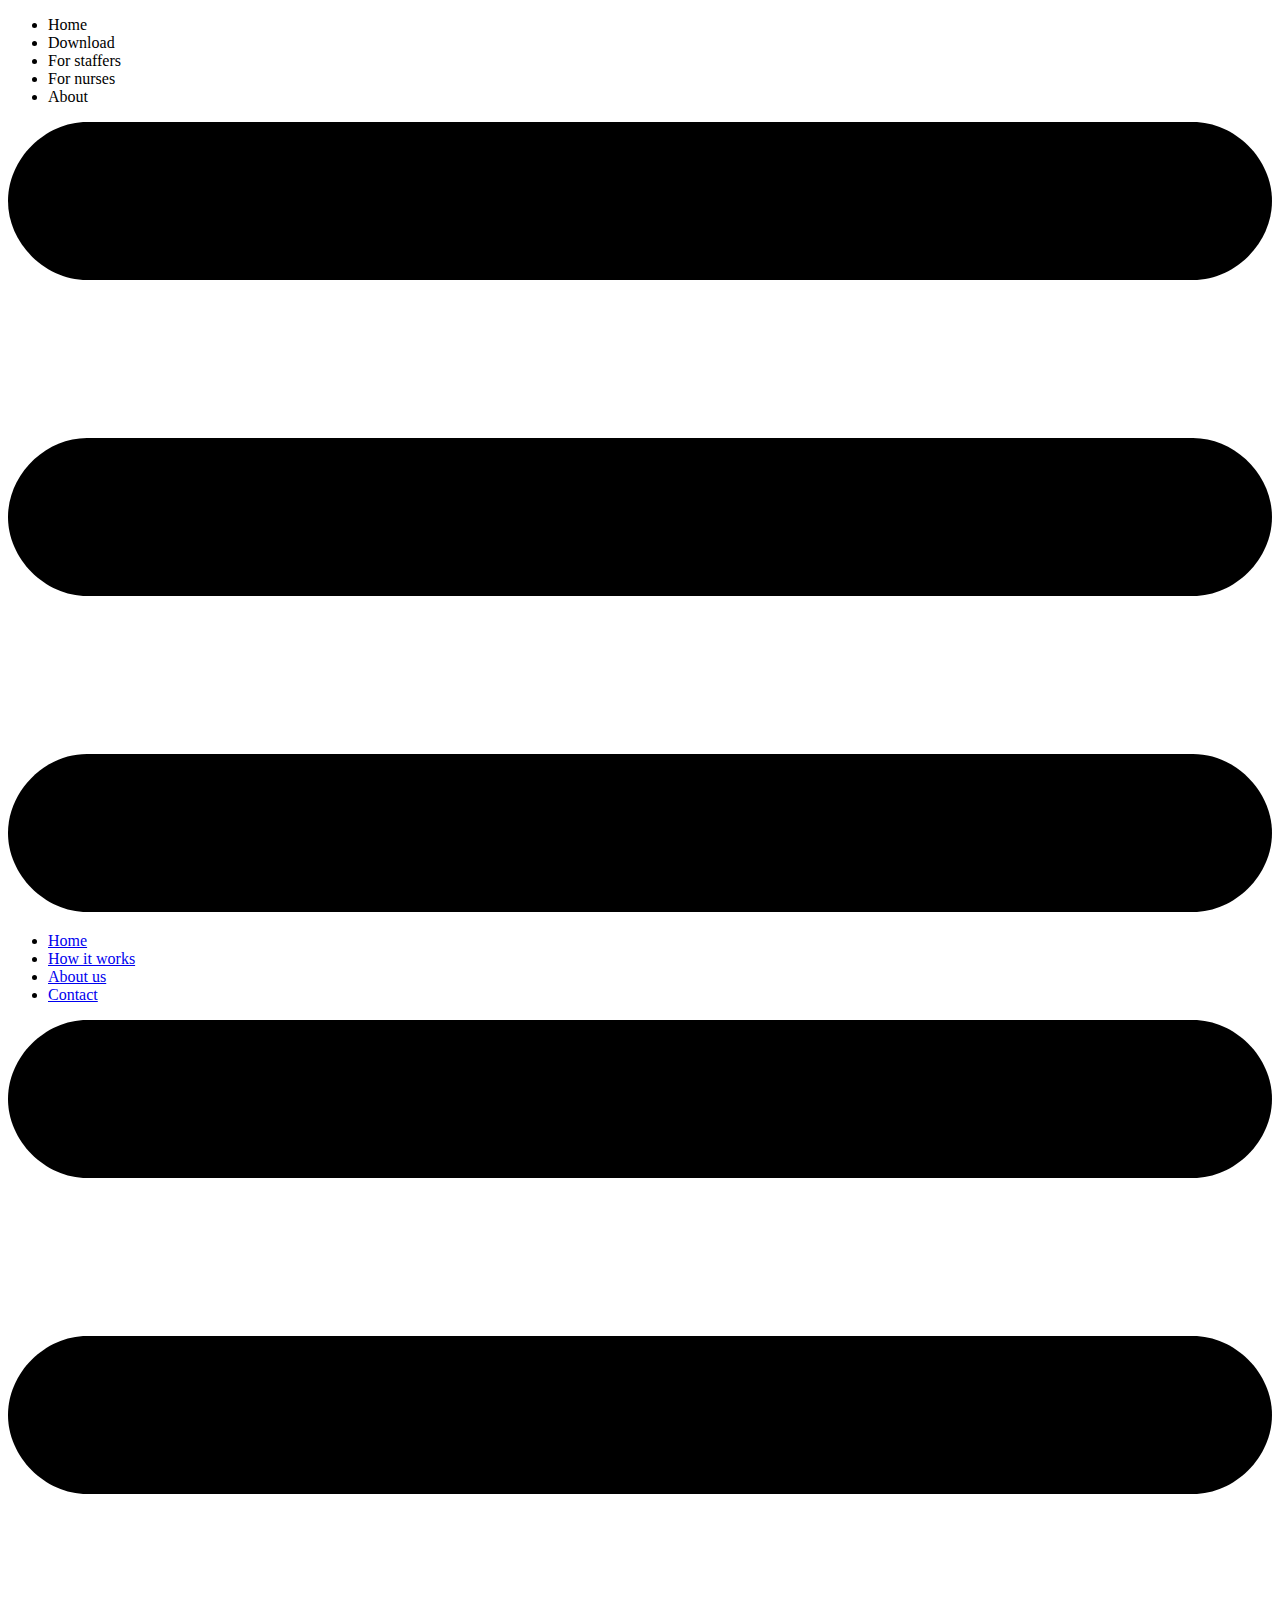
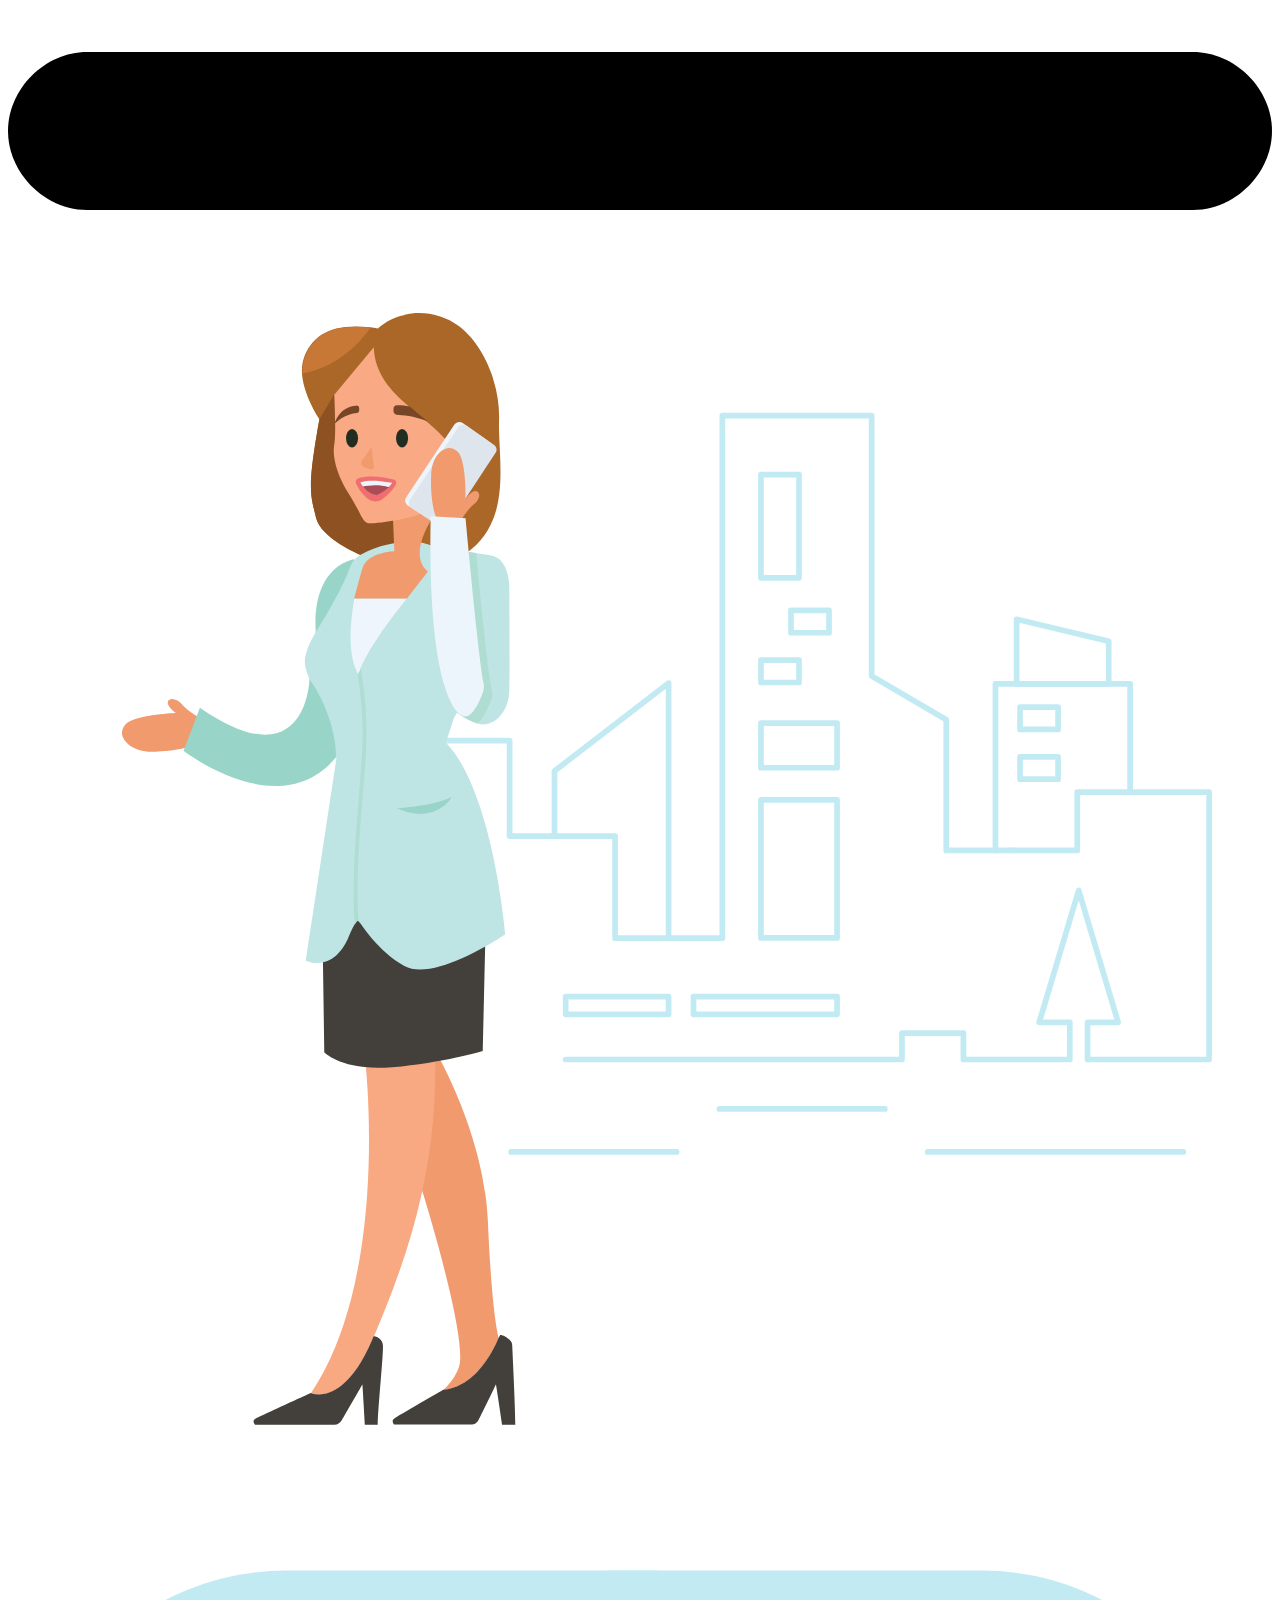
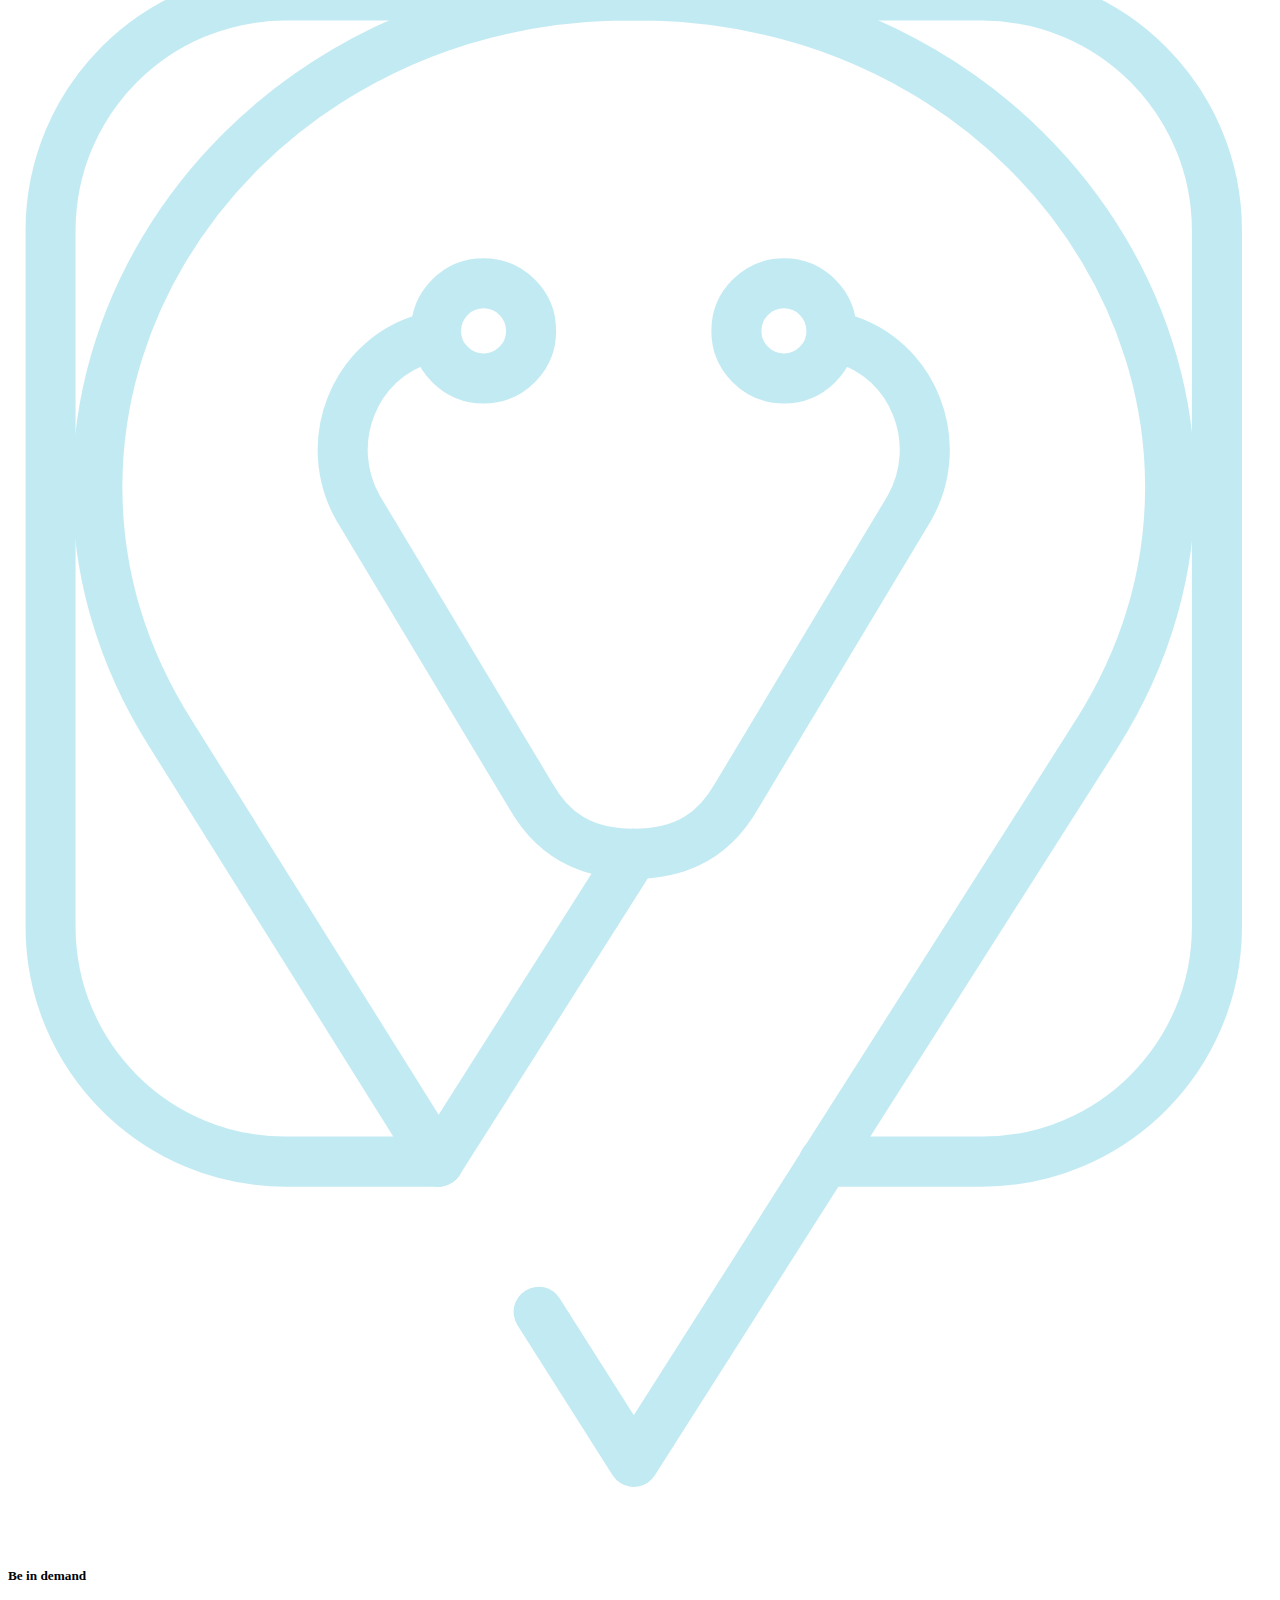
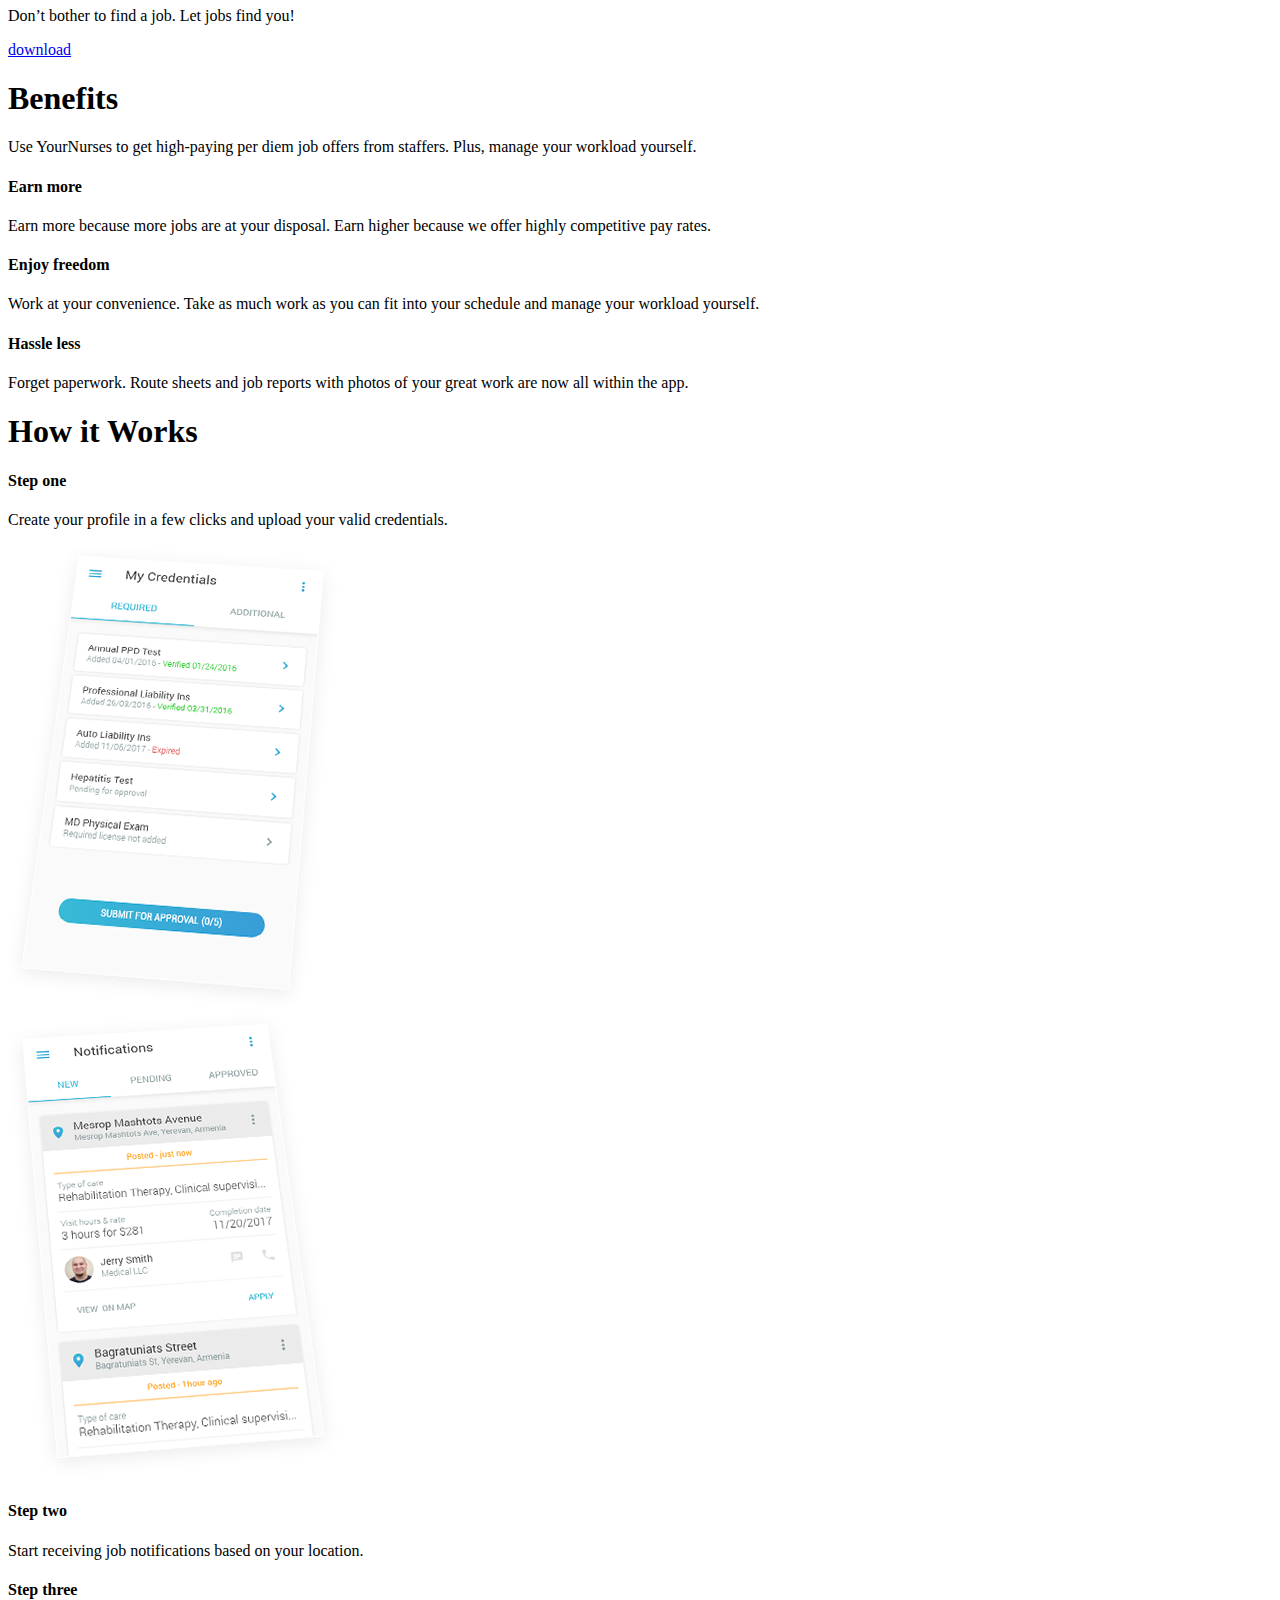
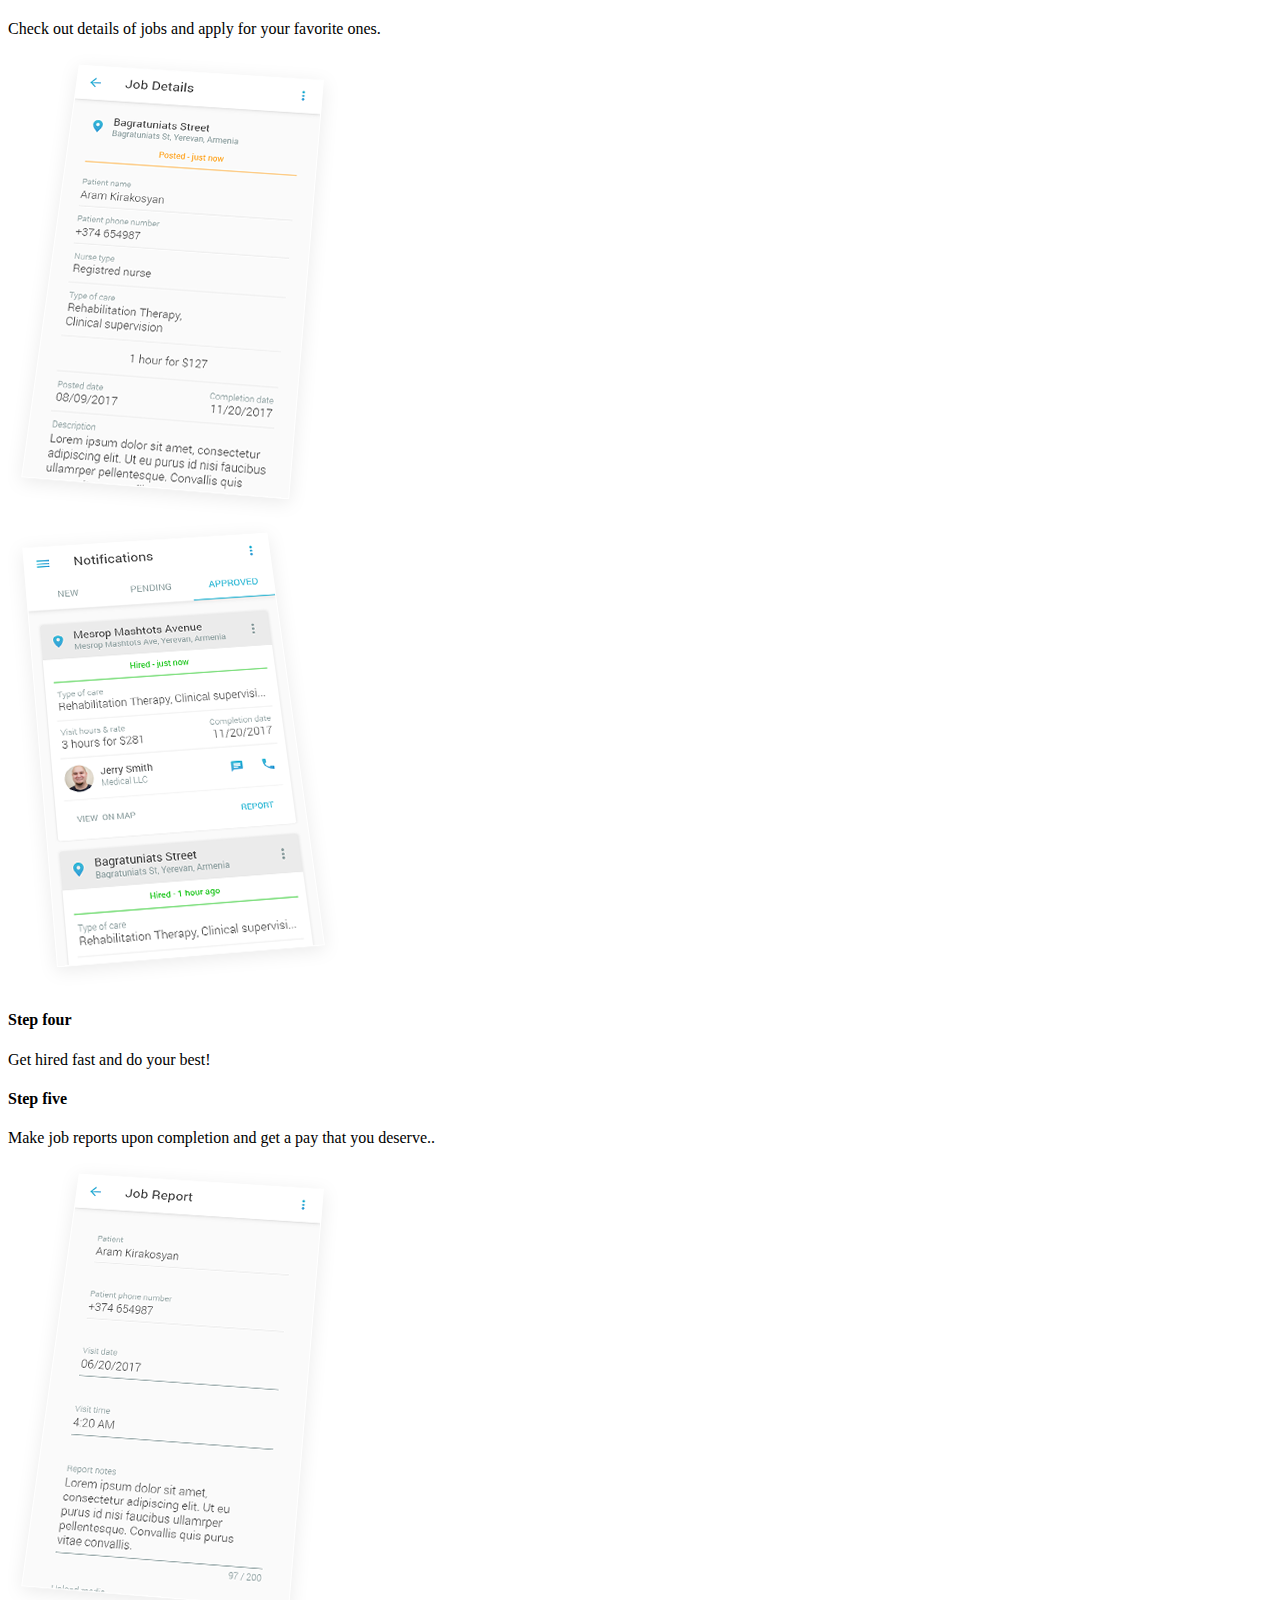
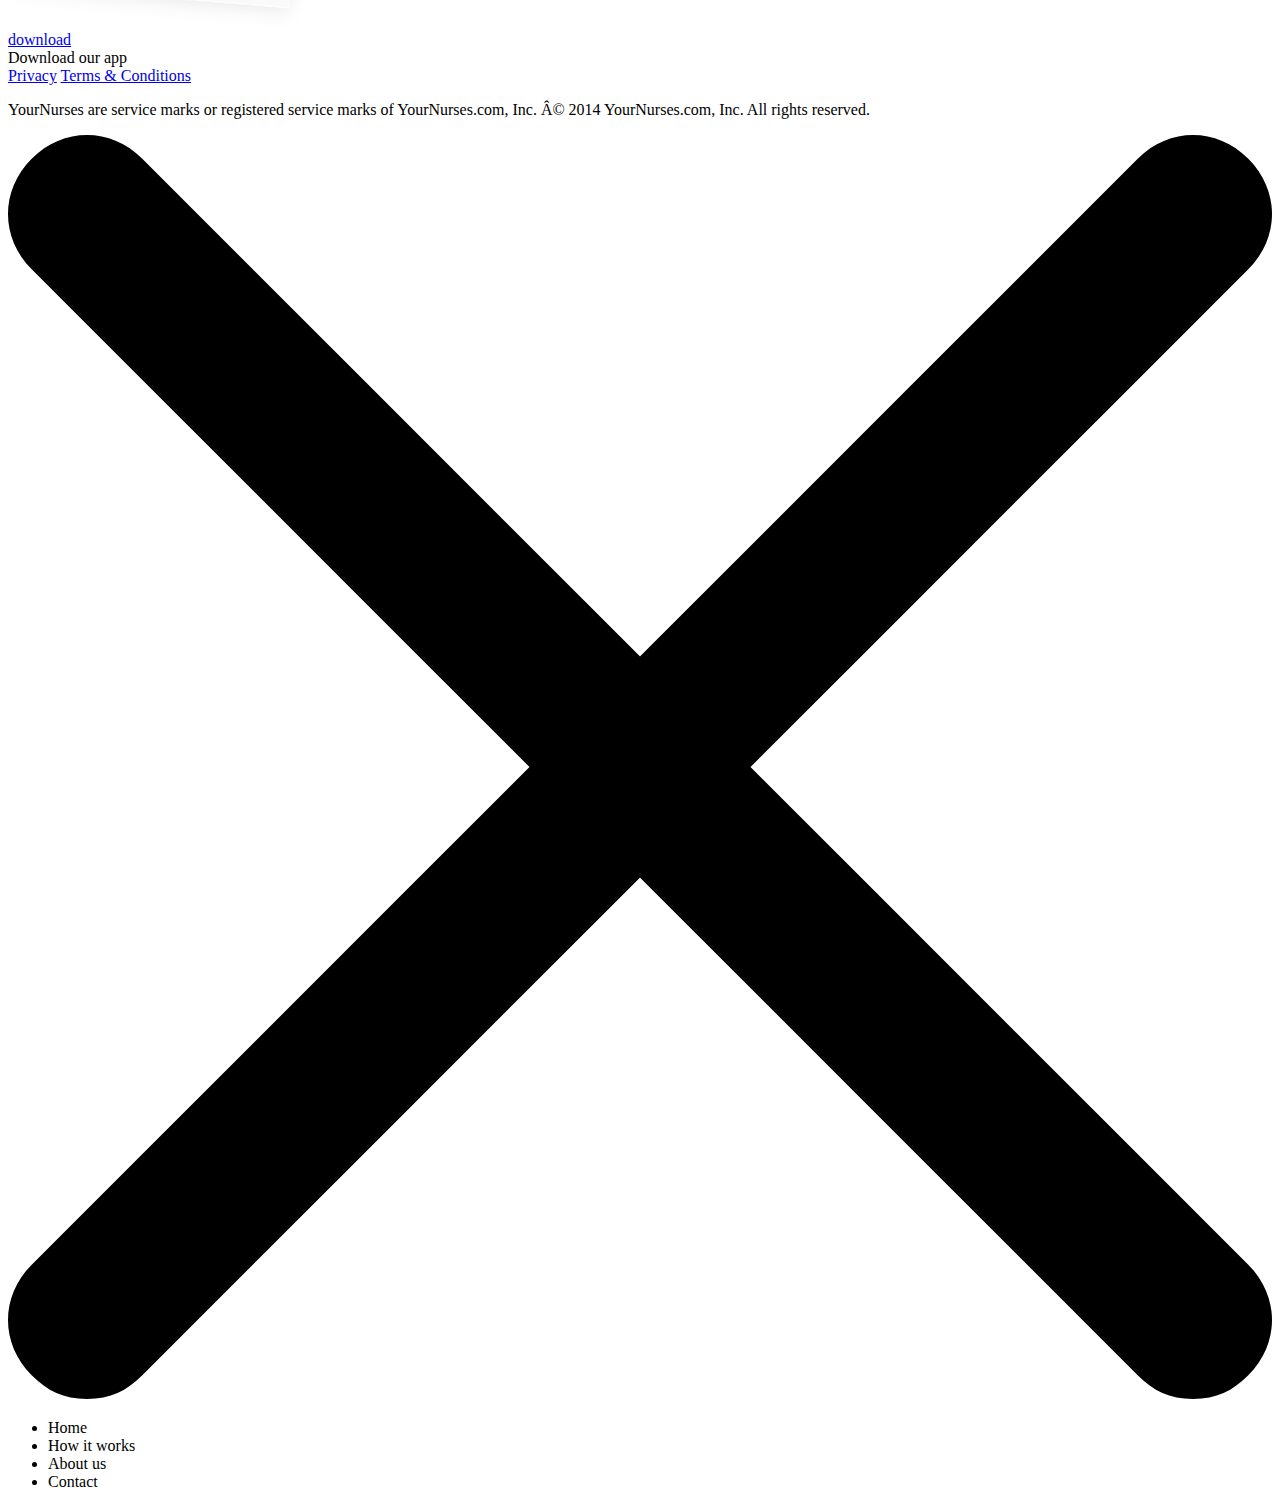
==== index.html @ 9addef30 "started the 2-nd page" ====
<!DOCTYPE html>
<html lang="en">

<head>
    <meta charset="utf-8">
    <meta http-equiv="X-UA-Compatible" content="IE=edge">
    <title>Your Nurses</title>
    <meta name="viewport" content="width=device-width, initial-scale=1">
    <meta name="Description" lang="en" content="Your Nurses">
    <meta name="author" content="Your Nurses">
    <!-- link rel="apple-touch-icon" href="img/apple-touch-icon.png" -->

    <link rel="shortcut icon" href="img/favicon_32px.png">
    <link rel="stylesheet" href="css/styles.css">
    <!-- <link rel="stylesheet" href="css/mediaelementplayer.css" /> -->
</head>

<body id="home-section">
    <header data-scroll-index="1" class="container">
        <nav class="nav-bar">
            <div class="logo-place"> </div>
            <ul class="nav sidemenu">
                <li><a class="menu-item" data-scroll-nav="1">Home</a></li>
                <li><a class="menu-item" data-scroll-nav="2">Download</a></li>
                <li><a class="menu-item" data-scroll-nav="3">For staffers</a></li>
                <li><a class="menu-item" data-scroll-nav="3">For nurses</a></li>
                <li><a class="menu-item" data-scroll-nav="4">About</a></li>
            </ul>
            <div class="mobile-nav">
                <div class="menu-btn" id="menu-btn">
                    <div class="justit"></div>
                    <div class="hamburger-white">
                        <svg version="1.1" id="Isolation_Mode" xmlns="http://www.w3.org/2000/svg" xmlns:xlink="http://www.w3.org/1999/xlink" x="0px" y="0px" viewBox="0 0 24 15" xml:space="preserve">
                            <path class="st0" d="M22.5,3h-21C0.7,3,0,2.3,0,1.5l0,0C0,0.7,0.7,0,1.5,0h21C23.3,0,24,0.7,24,1.5l0,0C24,2.3,23.3,3,22.5,3z" />
                            <path class="st0" d="M22.5,9h-21C0.7,9,0,8.3,0,7.5l0,0C0,6.7,0.7,6,1.5,6h21C23.3,6,24,6.7,24,7.5l0,0C24,8.3,23.3,9,22.5,9z" />
                            <path class="st0" d="M22.5,15h-21C0.7,15,0,14.3,0,13.5l0,0C0,12.7,0.7,12,1.5,12h21c0.8,0,1.5,0.7,1.5,1.5l0,0
                            C24,14.3,23.3,15,22.5,15z" />
                        </svg>
                    </div>
                </div>
            </div>
        </nav>
        <nav class="nav-bar nav-bar-mobile">
            <div class="container nav-container">
                <div class="logo-place">
                    <div class="logo-blue">
                    </div>
                </div>
                <ul class="nav topNAV sidemenu " class="searchbychar">
                    <li><a href="#home" class="menu-item" data-scroll-nav="1">Home</a></li>
                    <li><a href="#how-it-works" class="menu-item" data-scroll-nav="2">How it works</a></li>
                    <li><a href="#about-us" class="menu-item" data-scroll-nav="3">About us</a></li>
                    <li><a href="#contact-us" class="menu-item" data-scroll-nav="4">Contact</a></li>
                </ul>
            </div>
            <div class="mobile-nav">
                <div class="menu-btn" id="menu-btn">
                    <div class="justit"></div>
                    <div class="hamburger-blue">
                        <svg version="1.1" id="Isolation_Mode" xmlns="http://www.w3.org/2000/svg" xmlns:xlink="http://www.w3.org/1999/xlink" x="0px" y="0px" viewBox="0 0 24 15" xml:space="preserve">
                            <path class="st0" d="M22.5,3h-21C0.7,3,0,2.3,0,1.5l0,0C0,0.7,0.7,0,1.5,0h21C23.3,0,24,0.7,24,1.5l0,0C24,2.3,23.3,3,22.5,3z" />
                            <path class="st0" d="M22.5,9h-21C0.7,9,0,8.3,0,7.5l0,0C0,6.7,0.7,6,1.5,6h21C23.3,6,24,6.7,24,7.5l0,0C24,8.3,23.3,9,22.5,9z" />
                            <path class="st0" d="M22.5,15h-21C0.7,15,0,14.3,0,13.5l0,0C0,12.7,0.7,12,1.5,12h21c0.8,0,1.5,0.7,1.5,1.5l0,0
                            C24,14.3,23.3,15,22.5,15z" />
                        </svg>
                    </div>
                </div>
            </div>
        </nav>
    </header>

    <div class="main-section container">
        <section class="section-banner">
            <div class="inner-container nurse-top-section">
                <div class="graphic-layer">
                    <img class="img-1" src="img/img1.svg">
                </div>
                <div class="decoration-elems">
                    <div class="vertical-lines top-line"></div>
                    <img src="img/logo-banner.svg" alt="">
                    <div class="vertical-lines bottom-line"></div>
                </div>
                <div class="right-block">
                    <h5 class="headings">Be in demand</h5>
                    <p>Don’t bother to find a job. Let jobs find you! </p>
                    <a href="javascript:void"class="gradiented-btn">download</a>
                </div>
            </div>
        </section>
        <section class="what-is-yournurses benefits-section">
            <div class="inner-container">
                <h1 class="heading">Benefits</h1>
                <p class="description">
                    Use YourNurses to get high-paying per diem job offers from staffers. Plus, manage your workload yourself.
                </p>
                <div class="benefit-boxes">
                    <div class="box">
                        <h4 class="heading-mediaum">Earn more</h4>
                        <p class="normal-paragraph">Earn more because more jobs are at your disposal. Earn higher because we offer highly competitive pay rates.</p>
                    </div>
                    <div class="box">
                        <h4 class="heading-mediaum">Enjoy freedom</h4>
                        <p class="normal-paragraph">Work at your convenience. Take as much work as you can fit into your schedule and manage your workload yourself.</p>
                    </div>
                    <div class="box">
                        <h4 class="heading-mediaum">Hassle less</h4>
                        <p class="normal-paragraph">Forget paperwork. Route sheets and job reports with photos of your great work are now all within the app.</p>
                    </div>
                </div>
                <div class="horizontal-element"></div>

                <h1 class="heading">How it Works</h1>

                <div class="how-it-works">
                    <div class="step">
                        <div class="text-block">
                            <h4 class="heading-mediaum">Step one</h4>
                            <p class="normal-paragraph">Create your profile in a few clicks and upload your valid credentials.
                            </p>
                        </div>
                        <div class="decor"></div>
                        <div class="circles">
                            <div class="img1"></div>
                            <div class="img2"></div>
                            <div class="img3"></div>
                            <img src="img/My credentials required@2x.png" alt="" class="cover">
                        </div>
                    </div>
                    <div class="step">
                        <div class="circles">
                            <div class="img1"></div>
                            <div class="img2"></div>
                            <div class="img3"></div>
                            <img src="img/notifications.png" alt="" class="cover">
                        </div>
                        <div class="decor"></div>
                        <div class="text-block">
                            <h4 class="heading-mediaum">Step two</h4>
                            <p class="normal-paragraph">Start receiving job notifications based on your location.
                            </p>
                        </div>
                    </div>
                    <div class="step">
                        <div class="text-block">
                            <h4 class="heading-mediaum">Step three</h4>
                            <p class="normal-paragraph">Check out details of jobs and apply for your favorite ones.
                            </p>
                        </div>
                        <div class="decor"></div>
                        <div class="circles">
                            <div class="img1"></div>
                            <div class="img2"></div>
                            <div class="img3"></div>
                            <img src="img/job_details.png" alt="" class="cover">
                        </div>
                    </div>
                    <div class="step">
                        <div class="circles">
                            <div class="img1"></div>
                            <div class="img2"></div>
                            <div class="img3"></div>
                            <img src="img/notifications2.png" alt="" class="cover">
                        </div>
                        <div class="decor"></div>
                        <div class="text-block">
                            <h4 class="heading-mediaum">Step four</h4>
                            <p class="normal-paragraph">Get hired fast and do your best!
                            </p>
                        </div>
                    </div>
                    <div class="step">
                        <div class="text-block">
                            <h4 class="heading-mediaum">Step five</h4>
                            <p class="normal-paragraph">Make job reports upon completion and get a pay that you deserve..
                            </p>
                        </div>
                        <div class="decor"></div>
                        <div class="circles">
                            <div class="img1"></div>
                            <div class="img2"></div>
                            <div class="img3"></div>
                            <img src="img/reports.png" alt="" class="cover">
                        </div>
                    </div>
                </div>
                <a href="javascript:void"class="gradiented-btn btn-centered">download</a>
                <div class="horizontal-element"></div>  
            </div>
        </section>
        <footer class="footer">
            <div class="footer-inner">
                <div class="footer-logo">

                </div>
                <div class="download-buttons-section">
                    <div class="buttons" data-remodal-target="modal-footer" href="#">
                        Download our app
                    </div>
                </div>
                <div class="footer-logo footer-logo1" data-scroll-goto="1">

                </div>
                <div class="info-block">
                    <div class="links">
                        <a href="#" onclick="return false;">Privacy</a> <a href="terms.html">Terms & Conditions</a>
                    </div>
                    <p>YourNurses are service marks or registered service marks of YourNurses.com, Inc. Â© 2014 YourNurses.com, Inc. All rights reserved.</p>
                </div>
            </div>
        </footer>
    </div>

    <div class="remodal" data-remodal-id="modal" data-remodal-options="hashTracking: false">
        <div class="remodal-close" data-remodal-action="close">
            <svg version="1.1" id="Layer_1" xmlns="http://www.w3.org/2000/svg" xmlns:xlink="http://www.w3.org/1999/xlink" x="0px" y="0px" viewBox="0 0 16 16" xml:space="preserve">
                <g>
                    <path class="st0" d="M15,16c-0.3,0-0.5-0.1-0.7-0.3l-14-14c-0.4-0.4-0.4-1,0-1.4s1-0.4,1.4,0l14,14c0.4,0.4,0.4,1,0,1.4
                        C15.5,15.9,15.3,16,15,16z" />
                    <path class="st0" d="M1,16c-0.3,0-0.5-0.1-0.7-0.3c-0.4-0.4-0.4-1,0-1.4l14-14c0.4-0.4,1-0.4,1.4,0c0.4,0.4,0.4,1,0,1.4l-14,14
                        C1.5,15.9,1.3,16,1,16z" />
                </g>
            </svg>
        </div>
        <div class="title-container">
            <div class="logo-popup">
                <div class="logo-blue-mini">
                    <svg version="1.1" id="Layer_1" xmlns="http://www.w3.org/2000/svg" xmlns:xlink="http://www.w3.org/1999/xlink" x="0px" y="0px" width="94px" height="42px" viewBox="0 0 94 42" style="enable-background:new 0 0 94 42;" xml:space="preserve">
                        <g>
                            <g>
                                <g>
                                    <path class="st0" d="M53.7,5H53c0,0-0.1,0-0.1,0.1L51.5,8c-0.1,0.3-0.3,0.7-0.5,1c-0.1,0.3-0.3,0.5-0.4,0.8
                                        c-0.2-0.3-0.3-0.6-0.4-0.8l-1.9-3.8l-0.1-0.1h-0.7c0,0-0.1,0-0.1,0.1s0,0.1,0,0.1l2.7,5.4v3.7c0,0.1,0.1,0.1,0.1,0.1h0.6
                                        c0.1,0,0.1-0.1,0.1-0.1v-3.7l2.7-5.4V5.2C53.8,5,53.7,5,53.7,5z" />
                                    <path class="st0" d="M60.9,6.2c-0.3-0.4-0.8-0.8-1.2-1c-0.5-0.2-1-0.3-1.6-0.3S57,5,56.5,5.2c-0.5,0.2-0.9,0.6-1.2,1
                                        s-0.6,0.9-0.8,1.5s-0.3,1.3-0.3,2s0.1,1.4,0.3,2s0.5,1.1,0.8,1.5s0.8,0.8,1.2,1c0.5,0.2,1,0.4,1.6,0.4s1.1-0.1,1.6-0.4
                                        c0.5-0.2,0.9-0.6,1.2-1s0.6-0.9,0.8-1.5s0.3-1.3,0.3-2s-0.1-1.4-0.3-2S61.3,6.6,60.9,6.2z M58.1,13.7c-0.4,0-0.9-0.1-1.2-0.3
                                        c-0.4-0.2-0.7-0.5-0.9-0.8c-0.3-0.3-0.5-0.8-0.6-1.3s-0.2-1.1-0.2-1.7c0-0.6,0.1-1.2,0.2-1.7C55.5,7.4,55.7,7,56,6.6
                                        c0.3-0.3,0.6-0.6,0.9-0.8c0.4-0.2,0.8-0.3,1.2-0.3s0.8,0.1,1.2,0.3C59.7,6,60,6.2,60.2,6.6c0.3,0.3,0.5,0.8,0.6,1.3S61,9,61,9.6
                                        c0,0.6-0.1,1.2-0.2,1.7c-0.1,0.5-0.3,0.9-0.6,1.3c-0.3,0.3-0.6,0.6-0.9,0.8C58.9,13.6,58.5,13.7,58.1,13.7z" />
                                    <path class="st0" d="M70.1,5h-0.6c-0.1,0-0.1,0.1-0.1,0.1v5.5c0,0.6-0.1,1.1-0.2,1.5s-0.3,0.7-0.5,0.9s-0.5,0.4-0.7,0.5
                                        c-0.6,0.2-1.2,0.2-1.8,0c-0.3-0.1-0.5-0.3-0.7-0.5s-0.4-0.5-0.5-0.9s-0.2-0.9-0.2-1.5V5.1C64.8,5,64.7,5,64.7,5H64
                                        c-0.1,0-0.1,0.1-0.1,0.1v5.6c0,0.7,0.1,1.3,0.3,1.8c0.2,0.5,0.4,0.9,0.7,1.2c0.3,0.3,0.7,0.5,1,0.6c0.4,0.1,0.8,0.2,1.2,0.2
                                        c0.4,0,0.8-0.1,1.2-0.2c0.4-0.1,0.7-0.3,1-0.6s0.5-0.7,0.7-1.2s0.3-1.1,0.3-1.8V5.1C70.3,5.1,70.2,5,70.1,5z" />
                                    <path class="st0" d="M78.7,14.2l-2.4-4.1c0.7-0.1,1.2-0.4,1.6-0.8c0.4-0.4,0.7-1,0.7-1.8c0-0.5-0.1-0.8-0.2-1.2
                                        C78.2,6,78,5.7,77.8,5.5c-0.3-0.2-0.6-0.4-1-0.4c-0.5,0-0.9-0.1-1.4-0.1h-2.6c-0.1,0-0.1,0.1-0.1,0.1v9.1c0,0.1,0.1,0.1,0.1,0.1
                                        h0.6c0.1,0,0.1-0.1,0.1-0.1v-4.1h1.7l2.5,4.1l0.1,0.1h0.7c0,0,0.1,0,0.1-0.1S78.8,14.2,78.7,14.2z M73.6,5.8h1.7
                                        c0.8,0,1.4,0.1,1.8,0.4s0.6,0.7,0.6,1.3s-0.2,1.1-0.6,1.4c-0.4,0.3-1,0.5-1.8,0.5h-1.7V5.8z" />
                                </g>
                                <g>
                                    <path class="st1" d="M55,18.8h-0.6c-0.1,0-0.1,0.1-0.1,0.1v5.6c0,0.4,0,0.9,0,1.3v0.9l-0.8-1.5l-3.9-6.4l-0.1-0.1h-0.7
                                        c-0.1,0-0.1,0.1-0.1,0.1v9.1c0,0.1,0.1,0.1,0.1,0.1h0.6c0.1,0,0.1-0.1,0.1-0.1v-5.7c0-0.4,0-0.9,0-1.3c0-0.3,0-0.6,0-0.9l0.8,1.5
                                        l3.9,6.4l0.1,0.1H55c0.1,0,0.1-0.1,0.1-0.1V19C55.1,18.9,55.1,18.8,55,18.8z" />
                                    <path class="st1" d="M63.8,18.8h-0.6c-0.1,0-0.1,0.1-0.1,0.1v5.5c0,0.6-0.1,1.1-0.2,1.5c-0.1,0.4-0.3,0.7-0.5,0.9
                                        c-0.2,0.2-0.5,0.4-0.7,0.5c-0.6,0.2-1.2,0.2-1.8,0c-0.3-0.1-0.5-0.3-0.7-0.5s-0.4-0.5-0.5-0.9s-0.2-0.9-0.2-1.5V19
                                        c0-0.1-0.1-0.1-0.1-0.1h-0.6c-0.1,0-0.1,0.1-0.1,0.1v5.6c0,0.7,0.1,1.3,0.3,1.8s0.4,0.9,0.7,1.2c0.3,0.3,0.7,0.5,1,0.6
                                        c0.4,0.1,0.8,0.2,1.2,0.2s0.8-0.1,1.2-0.2s0.7-0.3,1-0.6c0.3-0.3,0.5-0.7,0.7-1.2s0.3-1.1,0.3-1.8V19
                                        C64,18.9,63.9,18.8,63.8,18.8z" />
                                    <path class="st1" d="M70,24c0.7-0.1,1.2-0.4,1.6-0.8s0.7-1,0.7-1.8c0-0.5-0.1-0.8-0.2-1.2c-0.2-0.3-0.4-0.6-0.6-0.8
                                        c-0.3-0.2-0.6-0.4-1-0.4c-0.4-0.1-0.8-0.1-1.3-0.1h-2.6c-0.1,0-0.1,0.1-0.1,0.1v9.1c0,0.1,0.1,0.1,0.1,0.1h0.6
                                        c0.1,0,0.1-0.1,0.1-0.1V24H69l2.5,4.1l0.1,0.1h0.7c0,0,0.1,0,0.1-0.1V28L70,24z M67.3,19.6H69c0.8,0,1.4,0.1,1.8,0.4
                                        s0.6,0.7,0.6,1.3c0,0.6-0.2,1.1-0.6,1.4s-1,0.5-1.8,0.5h-1.7V19.6z" />
                                    <path class="st1" d="M79,24.2c-0.2-0.2-0.4-0.4-0.6-0.5s-0.5-0.3-0.8-0.4l-1.4-0.6c-0.2-0.1-0.3-0.2-0.5-0.3
                                        c-0.2-0.1-0.3-0.2-0.5-0.3c-0.1-0.1-0.3-0.3-0.4-0.4c-0.1-0.2-0.1-0.4-0.1-0.6c0-0.5,0.2-0.8,0.5-1.1c0.3-0.3,0.8-0.4,1.4-0.4
                                        c0.4,0,0.8,0.1,1.2,0.2c0.3,0.2,0.7,0.4,0.9,0.7h0.1h0.1l0.4-0.4c0,0,0-0.1,0-0.2c-0.3-0.3-0.7-0.6-1.1-0.8
                                        c-0.4-0.2-1-0.3-1.5-0.3c-0.4,0-0.8,0.1-1.1,0.2c-0.3,0.1-0.6,0.3-0.9,0.5c-0.2,0.2-0.4,0.5-0.6,0.7c-0.1,0.3-0.2,0.6-0.2,1
                                        s0.1,0.7,0.2,0.9c0.1,0.3,0.3,0.5,0.5,0.7s0.4,0.3,0.6,0.5c0.2,0.1,0.4,0.2,0.6,0.3l1.4,0.6c0.2,0.1,0.4,0.2,0.6,0.3
                                        c0.2,0.1,0.4,0.2,0.5,0.4c0.1,0.1,0.2,0.3,0.3,0.5c0.1,0.2,0.1,0.4,0.1,0.7c0,0.5-0.2,0.9-0.6,1.2c-0.4,0.3-0.9,0.5-1.6,0.5
                                        c-0.5,0-1-0.1-1.4-0.3c-0.4-0.2-0.8-0.5-1.2-0.9h-0.1h-0.1L73.3,27c0,0,0,0.1,0,0.2c0.4,0.4,0.8,0.8,1.4,1
                                        c0.5,0.3,1.2,0.4,1.8,0.4c0.5,0,0.9-0.1,1.3-0.2s0.7-0.3,1-0.5s0.5-0.5,0.6-0.8s0.2-0.7,0.2-1c0-0.4-0.1-0.7-0.2-1
                                        C79.3,24.6,79.1,24.4,79,24.2z" />
                                    <path class="st1" d="M86.5,27.4h-4.4v-3.8h3.5c0.1,0,0.1-0.1,0.1-0.1V23c0-0.1-0.1-0.1-0.1-0.1h-3.5v-3.2h4.3
                                        c0.1,0,0.1-0.1,0.1-0.1V19c0-0.1-0.1-0.1-0.1-0.1h-5c-0.1,0-0.1,0.1-0.1,0.1v9.1c0,0.1,0.1,0.1,0.1,0.1h5.2
                                        c0.1,0,0.1-0.1,0.1-0.1v-0.6C86.7,27.5,86.6,27.4,86.5,27.4z" />
                                    <path class="st1" d="M93.8,24.9c-0.1-0.3-0.3-0.5-0.4-0.7c-0.2-0.2-0.4-0.4-0.6-0.5s-0.5-0.3-0.8-0.4l-1.4-0.6
                                        c-0.2-0.1-0.3-0.2-0.5-0.3c-0.2-0.1-0.3-0.2-0.5-0.3c-0.1-0.1-0.3-0.3-0.4-0.4c-0.1-0.2-0.1-0.4-0.1-0.6c0-0.5,0.2-0.8,0.5-1.1
                                        c0.3-0.3,0.8-0.4,1.4-0.4c0.4,0,0.8,0.1,1.2,0.2c0.3,0.2,0.7,0.4,0.9,0.7h0.1h0.1l0.4-0.4c0,0,0-0.1,0-0.2
                                        c-0.3-0.3-0.7-0.6-1.1-0.8c-0.4-0.2-1-0.3-1.5-0.3c-0.4,0-0.8,0.1-1.1,0.2c-0.3,0.1-0.6,0.3-0.9,0.5c-0.2,0.2-0.4,0.5-0.6,0.7
                                        c-0.1,0.3-0.2,0.6-0.2,1s0.1,0.7,0.2,0.9c0.1,0.3,0.3,0.5,0.5,0.7s0.4,0.3,0.6,0.5c0.2,0.1,0.4,0.2,0.6,0.3l1.4,0.6
                                        c0.2,0.1,0.4,0.2,0.6,0.3c0.2,0.1,0.4,0.2,0.5,0.4c0.1,0.1,0.2,0.3,0.3,0.5c0.1,0.2,0.1,0.4,0.1,0.7c0,0.5-0.2,0.9-0.6,1.2
                                        c-0.4,0.3-0.9,0.5-1.6,0.5c-0.5,0-1-0.1-1.4-0.3c-0.4-0.2-0.8-0.5-1.2-0.9h-0.1h-0.1L87.7,27c0,0,0,0.1,0,0.2
                                        c0.4,0.4,0.8,0.8,1.4,1c0.5,0.3,1.2,0.4,1.8,0.4c0.5,0,0.9-0.1,1.3-0.2s0.7-0.3,1-0.5s0.5-0.5,0.6-0.8s0.2-0.7,0.2-1
                                        C94,25.4,93.9,25.1,93.8,24.9z" />
                                </g>
                            </g>
                            <path class="st2" d="M40.8,31.8c-0.4,0-0.8-0.3-0.8-0.8V2.8C40,2.4,40.4,2,40.8,2c0.4,0,0.8,0.3,0.8,0.8V31
                                C41.6,31.4,41.2,31.8,40.8,31.8z" />
                            <path class="st2" d="M26.3,0H7.7C3.5,0,0,3.4,0,7.7v18.4c0,4.2,3.5,7.7,7.7,7.7h3.9l0,0l0,0l0,0l0,0l0,0h0.1l0,0l0,0
                                c0.1,0,0.2-0.1,0.4-0.1l0,0l0,0c0.1-0.1,0.2-0.1,0.2-0.2c0,0,0,0,0-0.1l0,0l5.1-7.9c1.4-0.1,2.4-0.8,3.1-2l4.7-7.8
                                c0.6-1.1,0.7-2.5,0.3-3.7C25,10.8,24,9.9,22.8,9.5c0,0-0.1,0-0.2,0c-0.3-0.7-1-1.1-1.8-1.1c-1.1,0-1.9,0.9-1.9,1.9
                                c0,1.1,0.9,1.9,1.9,1.9c0.6,0,1.1-0.3,1.4-0.7c0.6,0.2,1,0.6,1.2,1.2c0.3,0.6,0.2,1.3-0.1,1.9l-4.7,7.8c-0.4,0.6-0.8,1-1.9,1
                                s-1.6-0.4-1.9-1.1l-4.7-7.8c-0.3-0.6-0.4-1.3-0.1-1.9c0.2-0.6,0.7-1,1.2-1.2c0.4,0.4,0.9,0.7,1.4,0.7c1.1,0,1.9-0.9,1.9-1.9
                                c0-1.1-0.9-1.9-1.9-1.9c-0.8,0-1.5,0.5-1.8,1.1c-0.1,0-0.1,0-0.2,0c-1.2,0.4-2.2,1.3-2.7,2.5s-0.4,2.6,0.3,3.7l4.7,7.8
                                c0.5,0.9,1.2,1.5,2,1.8l-3.6,5.7L5.2,20.6C2.9,17,2.7,12.8,4.7,9c2.2-4.2,6.6-6.8,11.8-7c0.3,0,0.7,0,1.1,0c5.1,0.2,9.5,2.8,11.8,7
                                c2,3.7,1.8,8-0.5,11.5l-8.5,13.2l0,0L17,39.1l-1.7-2.7c-0.3-0.5-0.9-0.6-1.4-0.3s-0.6,0.9-0.3,1.4l2.6,4.1c0.2,0.3,0.5,0.5,0.9,0.5
                                s0.7-0.2,0.9-0.5l4.9-7.7h3.5c4.3,0,7.7-3.4,7.7-7.7V7.7C34,3.4,30.6,0,26.3,0z" />
                            <linearGradient id="SVGID_1_" gradientUnits="userSpaceOnUse" x1="27.3" y1="9.9203" x2="27.3" y2="37.5767" gradientTransform="matrix(1 0 0 -1 0 44)">
                                <stop offset="0" style="stop-color:#4DBED6;stop-opacity:0" />
                                <stop offset="0.1456" style="stop-color:#47B0C6;stop-opacity:0.1456" />
                                <stop offset="0.3471" style="stop-color:#42A3B8;stop-opacity:0.3471" />
                                <stop offset="0.5923" style="stop-color:#3F9BB0;stop-opacity:0.5923" />
                                <stop offset="1" style="stop-color:#3E99AD" />
                            </linearGradient>
                            <path class="st3" d="M27.4,6.3L27.4,6.3c0.8,0.9,1.5,1.8,2.1,2.9c2,3.7,1.8,8-0.5,11.5l-8.5,13.2h5.9c4.3,0,7.7-3.4,7.7-7.7V13.7
                                L27.4,6.3z" />
                        </g>
                    </svg>
                </div>
            </div>
        </div>
        <p>
            YourNurses.com supporsts both Android and iOS users. Be a part of this simple and convenient on demand network.
        </p>
        <br>
        <h5>Title.</h5>
        <div class="buttons-container">
            <a href="javascript:void"class="mac-link-popup"></a>
            <a href="javascript:void"class="google-link-popup"></a>
        </div>
        <br>
        <div class="links">
            <a href="">Privacy</a><a href="terms.html">Terms & Conditions</a>
        </div>
    </div>
    <div class="remodal footer-remodal" data-remodal-id="modal-footer" data-remodal-options="hashTracking: false">
        <div class="remodal-close" data-remodal-action="close">
            <svg version="1.1" id="Layer_1" xmlns="http://www.w3.org/2000/svg" xmlns:xlink="http://www.w3.org/1999/xlink" x="0px" y="0px" viewBox="0 0 16 16" xml:space="preserve">
                <g>
                    <path class="st0" d="M15,16c-0.3,0-0.5-0.1-0.7-0.3l-14-14c-0.4-0.4-0.4-1,0-1.4s1-0.4,1.4,0l14,14c0.4,0.4,0.4,1,0,1.4
                        C15.5,15.9,15.3,16,15,16z" />
                    <path class="st0" d="M1,16c-0.3,0-0.5-0.1-0.7-0.3c-0.4-0.4-0.4-1,0-1.4l14-14c0.4-0.4,1-0.4,1.4,0c0.4,0.4,0.4,1,0,1.4l-14,14
                        C1.5,15.9,1.3,16,1,16z" />
                </g>
            </svg>
        </div>
        <div class="title-container">
            <div class="logo-popup">
                <div class="logo-blue-mini">
                    <svg version="1.1" id="Layer_1" xmlns="http://www.w3.org/2000/svg" xmlns:xlink="http://www.w3.org/1999/xlink" x="0px" y="0px" width="94px" height="42px" viewBox="0 0 94 42" style="enable-background:new 0 0 94 42;" xml:space="preserve">
                        <g>
                            <g>
                                <g>
                                    <path class="st0" d="M53.7,5H53c0,0-0.1,0-0.1,0.1L51.5,8c-0.1,0.3-0.3,0.7-0.5,1c-0.1,0.3-0.3,0.5-0.4,0.8
                                        c-0.2-0.3-0.3-0.6-0.4-0.8l-1.9-3.8l-0.1-0.1h-0.7c0,0-0.1,0-0.1,0.1s0,0.1,0,0.1l2.7,5.4v3.7c0,0.1,0.1,0.1,0.1,0.1h0.6
                                        c0.1,0,0.1-0.1,0.1-0.1v-3.7l2.7-5.4V5.2C53.8,5,53.7,5,53.7,5z" />
                                    <path class="st0" d="M60.9,6.2c-0.3-0.4-0.8-0.8-1.2-1c-0.5-0.2-1-0.3-1.6-0.3S57,5,56.5,5.2c-0.5,0.2-0.9,0.6-1.2,1
                                        s-0.6,0.9-0.8,1.5s-0.3,1.3-0.3,2s0.1,1.4,0.3,2s0.5,1.1,0.8,1.5s0.8,0.8,1.2,1c0.5,0.2,1,0.4,1.6,0.4s1.1-0.1,1.6-0.4
                                        c0.5-0.2,0.9-0.6,1.2-1s0.6-0.9,0.8-1.5s0.3-1.3,0.3-2s-0.1-1.4-0.3-2S61.3,6.6,60.9,6.2z M58.1,13.7c-0.4,0-0.9-0.1-1.2-0.3
                                        c-0.4-0.2-0.7-0.5-0.9-0.8c-0.3-0.3-0.5-0.8-0.6-1.3s-0.2-1.1-0.2-1.7c0-0.6,0.1-1.2,0.2-1.7C55.5,7.4,55.7,7,56,6.6
                                        c0.3-0.3,0.6-0.6,0.9-0.8c0.4-0.2,0.8-0.3,1.2-0.3s0.8,0.1,1.2,0.3C59.7,6,60,6.2,60.2,6.6c0.3,0.3,0.5,0.8,0.6,1.3S61,9,61,9.6
                                        c0,0.6-0.1,1.2-0.2,1.7c-0.1,0.5-0.3,0.9-0.6,1.3c-0.3,0.3-0.6,0.6-0.9,0.8C58.9,13.6,58.5,13.7,58.1,13.7z" />
                                    <path class="st0" d="M70.1,5h-0.6c-0.1,0-0.1,0.1-0.1,0.1v5.5c0,0.6-0.1,1.1-0.2,1.5s-0.3,0.7-0.5,0.9s-0.5,0.4-0.7,0.5
                                        c-0.6,0.2-1.2,0.2-1.8,0c-0.3-0.1-0.5-0.3-0.7-0.5s-0.4-0.5-0.5-0.9s-0.2-0.9-0.2-1.5V5.1C64.8,5,64.7,5,64.7,5H64
                                        c-0.1,0-0.1,0.1-0.1,0.1v5.6c0,0.7,0.1,1.3,0.3,1.8c0.2,0.5,0.4,0.9,0.7,1.2c0.3,0.3,0.7,0.5,1,0.6c0.4,0.1,0.8,0.2,1.2,0.2
                                        c0.4,0,0.8-0.1,1.2-0.2c0.4-0.1,0.7-0.3,1-0.6s0.5-0.7,0.7-1.2s0.3-1.1,0.3-1.8V5.1C70.3,5.1,70.2,5,70.1,5z" />
                                    <path class="st0" d="M78.7,14.2l-2.4-4.1c0.7-0.1,1.2-0.4,1.6-0.8c0.4-0.4,0.7-1,0.7-1.8c0-0.5-0.1-0.8-0.2-1.2
                                        C78.2,6,78,5.7,77.8,5.5c-0.3-0.2-0.6-0.4-1-0.4c-0.5,0-0.9-0.1-1.4-0.1h-2.6c-0.1,0-0.1,0.1-0.1,0.1v9.1c0,0.1,0.1,0.1,0.1,0.1
                                        h0.6c0.1,0,0.1-0.1,0.1-0.1v-4.1h1.7l2.5,4.1l0.1,0.1h0.7c0,0,0.1,0,0.1-0.1S78.8,14.2,78.7,14.2z M73.6,5.8h1.7
                                        c0.8,0,1.4,0.1,1.8,0.4s0.6,0.7,0.6,1.3s-0.2,1.1-0.6,1.4c-0.4,0.3-1,0.5-1.8,0.5h-1.7V5.8z" />
                                </g>
                                <g>
                                    <path class="st1" d="M55,18.8h-0.6c-0.1,0-0.1,0.1-0.1,0.1v5.6c0,0.4,0,0.9,0,1.3v0.9l-0.8-1.5l-3.9-6.4l-0.1-0.1h-0.7
                                        c-0.1,0-0.1,0.1-0.1,0.1v9.1c0,0.1,0.1,0.1,0.1,0.1h0.6c0.1,0,0.1-0.1,0.1-0.1v-5.7c0-0.4,0-0.9,0-1.3c0-0.3,0-0.6,0-0.9l0.8,1.5
                                        l3.9,6.4l0.1,0.1H55c0.1,0,0.1-0.1,0.1-0.1V19C55.1,18.9,55.1,18.8,55,18.8z" />
                                    <path class="st1" d="M63.8,18.8h-0.6c-0.1,0-0.1,0.1-0.1,0.1v5.5c0,0.6-0.1,1.1-0.2,1.5c-0.1,0.4-0.3,0.7-0.5,0.9
                                        c-0.2,0.2-0.5,0.4-0.7,0.5c-0.6,0.2-1.2,0.2-1.8,0c-0.3-0.1-0.5-0.3-0.7-0.5s-0.4-0.5-0.5-0.9s-0.2-0.9-0.2-1.5V19
                                        c0-0.1-0.1-0.1-0.1-0.1h-0.6c-0.1,0-0.1,0.1-0.1,0.1v5.6c0,0.7,0.1,1.3,0.3,1.8s0.4,0.9,0.7,1.2c0.3,0.3,0.7,0.5,1,0.6
                                        c0.4,0.1,0.8,0.2,1.2,0.2s0.8-0.1,1.2-0.2s0.7-0.3,1-0.6c0.3-0.3,0.5-0.7,0.7-1.2s0.3-1.1,0.3-1.8V19
                                        C64,18.9,63.9,18.8,63.8,18.8z" />
                                    <path class="st1" d="M70,24c0.7-0.1,1.2-0.4,1.6-0.8s0.7-1,0.7-1.8c0-0.5-0.1-0.8-0.2-1.2c-0.2-0.3-0.4-0.6-0.6-0.8
                                        c-0.3-0.2-0.6-0.4-1-0.4c-0.4-0.1-0.8-0.1-1.3-0.1h-2.6c-0.1,0-0.1,0.1-0.1,0.1v9.1c0,0.1,0.1,0.1,0.1,0.1h0.6
                                        c0.1,0,0.1-0.1,0.1-0.1V24H69l2.5,4.1l0.1,0.1h0.7c0,0,0.1,0,0.1-0.1V28L70,24z M67.3,19.6H69c0.8,0,1.4,0.1,1.8,0.4
                                        s0.6,0.7,0.6,1.3c0,0.6-0.2,1.1-0.6,1.4s-1,0.5-1.8,0.5h-1.7V19.6z" />
                                    <path class="st1" d="M79,24.2c-0.2-0.2-0.4-0.4-0.6-0.5s-0.5-0.3-0.8-0.4l-1.4-0.6c-0.2-0.1-0.3-0.2-0.5-0.3
                                        c-0.2-0.1-0.3-0.2-0.5-0.3c-0.1-0.1-0.3-0.3-0.4-0.4c-0.1-0.2-0.1-0.4-0.1-0.6c0-0.5,0.2-0.8,0.5-1.1c0.3-0.3,0.8-0.4,1.4-0.4
                                        c0.4,0,0.8,0.1,1.2,0.2c0.3,0.2,0.7,0.4,0.9,0.7h0.1h0.1l0.4-0.4c0,0,0-0.1,0-0.2c-0.3-0.3-0.7-0.6-1.1-0.8
                                        c-0.4-0.2-1-0.3-1.5-0.3c-0.4,0-0.8,0.1-1.1,0.2c-0.3,0.1-0.6,0.3-0.9,0.5c-0.2,0.2-0.4,0.5-0.6,0.7c-0.1,0.3-0.2,0.6-0.2,1
                                        s0.1,0.7,0.2,0.9c0.1,0.3,0.3,0.5,0.5,0.7s0.4,0.3,0.6,0.5c0.2,0.1,0.4,0.2,0.6,0.3l1.4,0.6c0.2,0.1,0.4,0.2,0.6,0.3
                                        c0.2,0.1,0.4,0.2,0.5,0.4c0.1,0.1,0.2,0.3,0.3,0.5c0.1,0.2,0.1,0.4,0.1,0.7c0,0.5-0.2,0.9-0.6,1.2c-0.4,0.3-0.9,0.5-1.6,0.5
                                        c-0.5,0-1-0.1-1.4-0.3c-0.4-0.2-0.8-0.5-1.2-0.9h-0.1h-0.1L73.3,27c0,0,0,0.1,0,0.2c0.4,0.4,0.8,0.8,1.4,1
                                        c0.5,0.3,1.2,0.4,1.8,0.4c0.5,0,0.9-0.1,1.3-0.2s0.7-0.3,1-0.5s0.5-0.5,0.6-0.8s0.2-0.7,0.2-1c0-0.4-0.1-0.7-0.2-1
                                        C79.3,24.6,79.1,24.4,79,24.2z" />
                                    <path class="st1" d="M86.5,27.4h-4.4v-3.8h3.5c0.1,0,0.1-0.1,0.1-0.1V23c0-0.1-0.1-0.1-0.1-0.1h-3.5v-3.2h4.3
                                        c0.1,0,0.1-0.1,0.1-0.1V19c0-0.1-0.1-0.1-0.1-0.1h-5c-0.1,0-0.1,0.1-0.1,0.1v9.1c0,0.1,0.1,0.1,0.1,0.1h5.2
                                        c0.1,0,0.1-0.1,0.1-0.1v-0.6C86.7,27.5,86.6,27.4,86.5,27.4z" />
                                    <path class="st1" d="M93.8,24.9c-0.1-0.3-0.3-0.5-0.4-0.7c-0.2-0.2-0.4-0.4-0.6-0.5s-0.5-0.3-0.8-0.4l-1.4-0.6
                                        c-0.2-0.1-0.3-0.2-0.5-0.3c-0.2-0.1-0.3-0.2-0.5-0.3c-0.1-0.1-0.3-0.3-0.4-0.4c-0.1-0.2-0.1-0.4-0.1-0.6c0-0.5,0.2-0.8,0.5-1.1
                                        c0.3-0.3,0.8-0.4,1.4-0.4c0.4,0,0.8,0.1,1.2,0.2c0.3,0.2,0.7,0.4,0.9,0.7h0.1h0.1l0.4-0.4c0,0,0-0.1,0-0.2
                                        c-0.3-0.3-0.7-0.6-1.1-0.8c-0.4-0.2-1-0.3-1.5-0.3c-0.4,0-0.8,0.1-1.1,0.2c-0.3,0.1-0.6,0.3-0.9,0.5c-0.2,0.2-0.4,0.5-0.6,0.7
                                        c-0.1,0.3-0.2,0.6-0.2,1s0.1,0.7,0.2,0.9c0.1,0.3,0.3,0.5,0.5,0.7s0.4,0.3,0.6,0.5c0.2,0.1,0.4,0.2,0.6,0.3l1.4,0.6
                                        c0.2,0.1,0.4,0.2,0.6,0.3c0.2,0.1,0.4,0.2,0.5,0.4c0.1,0.1,0.2,0.3,0.3,0.5c0.1,0.2,0.1,0.4,0.1,0.7c0,0.5-0.2,0.9-0.6,1.2
                                        c-0.4,0.3-0.9,0.5-1.6,0.5c-0.5,0-1-0.1-1.4-0.3c-0.4-0.2-0.8-0.5-1.2-0.9h-0.1h-0.1L87.7,27c0,0,0,0.1,0,0.2
                                        c0.4,0.4,0.8,0.8,1.4,1c0.5,0.3,1.2,0.4,1.8,0.4c0.5,0,0.9-0.1,1.3-0.2s0.7-0.3,1-0.5s0.5-0.5,0.6-0.8s0.2-0.7,0.2-1
                                        C94,25.4,93.9,25.1,93.8,24.9z" />
                                </g>
                            </g>
                            <path class="st2" d="M40.8,31.8c-0.4,0-0.8-0.3-0.8-0.8V2.8C40,2.4,40.4,2,40.8,2c0.4,0,0.8,0.3,0.8,0.8V31
                                C41.6,31.4,41.2,31.8,40.8,31.8z" />
                            <path class="st2" d="M26.3,0H7.7C3.5,0,0,3.4,0,7.7v18.4c0,4.2,3.5,7.7,7.7,7.7h3.9l0,0l0,0l0,0l0,0l0,0h0.1l0,0l0,0
                                c0.1,0,0.2-0.1,0.4-0.1l0,0l0,0c0.1-0.1,0.2-0.1,0.2-0.2c0,0,0,0,0-0.1l0,0l5.1-7.9c1.4-0.1,2.4-0.8,3.1-2l4.7-7.8
                                c0.6-1.1,0.7-2.5,0.3-3.7C25,10.8,24,9.9,22.8,9.5c0,0-0.1,0-0.2,0c-0.3-0.7-1-1.1-1.8-1.1c-1.1,0-1.9,0.9-1.9,1.9
                                c0,1.1,0.9,1.9,1.9,1.9c0.6,0,1.1-0.3,1.4-0.7c0.6,0.2,1,0.6,1.2,1.2c0.3,0.6,0.2,1.3-0.1,1.9l-4.7,7.8c-0.4,0.6-0.8,1-1.9,1
                                s-1.6-0.4-1.9-1.1l-4.7-7.8c-0.3-0.6-0.4-1.3-0.1-1.9c0.2-0.6,0.7-1,1.2-1.2c0.4,0.4,0.9,0.7,1.4,0.7c1.1,0,1.9-0.9,1.9-1.9
                                c0-1.1-0.9-1.9-1.9-1.9c-0.8,0-1.5,0.5-1.8,1.1c-0.1,0-0.1,0-0.2,0c-1.2,0.4-2.2,1.3-2.7,2.5s-0.4,2.6,0.3,3.7l4.7,7.8
                                c0.5,0.9,1.2,1.5,2,1.8l-3.6,5.7L5.2,20.6C2.9,17,2.7,12.8,4.7,9c2.2-4.2,6.6-6.8,11.8-7c0.3,0,0.7,0,1.1,0c5.1,0.2,9.5,2.8,11.8,7
                                c2,3.7,1.8,8-0.5,11.5l-8.5,13.2l0,0L17,39.1l-1.7-2.7c-0.3-0.5-0.9-0.6-1.4-0.3s-0.6,0.9-0.3,1.4l2.6,4.1c0.2,0.3,0.5,0.5,0.9,0.5
                                s0.7-0.2,0.9-0.5l4.9-7.7h3.5c4.3,0,7.7-3.4,7.7-7.7V7.7C34,3.4,30.6,0,26.3,0z" />
                            <linearGradient id="SVGID_1_" gradientUnits="userSpaceOnUse" x1="27.3" y1="9.9203" x2="27.3" y2="37.5767" gradientTransform="matrix(1 0 0 -1 0 44)">
                                <stop offset="0" style="stop-color:#4DBED6;stop-opacity:0" />
                                <stop offset="0.1456" style="stop-color:#47B0C6;stop-opacity:0.1456" />
                                <stop offset="0.3471" style="stop-color:#42A3B8;stop-opacity:0.3471" />
                                <stop offset="0.5923" style="stop-color:#3F9BB0;stop-opacity:0.5923" />
                                <stop offset="1" style="stop-color:#3E99AD" />
                            </linearGradient>
                            <path class="st3" d="M27.4,6.3L27.4,6.3c0.8,0.9,1.5,1.8,2.1,2.9c2,3.7,1.8,8-0.5,11.5l-8.5,13.2h5.9c4.3,0,7.7-3.4,7.7-7.7V13.7
                                L27.4,6.3z" />
                        </g>
                    </svg>
                </div>
            </div>
        </div>
        <p>
            YourNurses.com supporsts both Android and iOS users. Be a part of this simple and convenient on demand network.
        </p>
        <br>
        <div class="buttons">
            <div class="btn-appz">
                <h5>App for staffers</h5>
                <div class="buttons-container">
                    <a href="javascript:void"class="mac-link-popup"></a>
                    <a href="javascript:void"class="google-link-popup"></a>
                </div>
            </div>
            <div class="btn-appz">
                <h5>App for nurses</h5>
                <div class="buttons-container">
                    <a href="javascript:void"class="mac-link-popup"></a>
                    <a href="javascript:void"class="google-link-popup"></a>
                </div>
            </div>
        </div>
        <br>
        <div class="links">
            <a href="">Privacy</a> <a href="terms.html">Terms & Conditions</a>
        </div>
    </div>

    <div class="remodal  video-modal" data-remodal-id="modal-video" data-remodal-options="hashTracking: false">
        <div class="remodal-close" data-remodal-action="close" id="closeVideoPopup">
            <svg version="1.1" id="Layer_1" xmlns="http://www.w3.org/2000/svg" xmlns:xlink="http://www.w3.org/1999/xlink" x="0px" y="0px" viewBox="0 0 16 16" xml:space="preserve">
                <g>
                    <path class="st0" d="M15,16c-0.3,0-0.5-0.1-0.7-0.3l-14-14c-0.4-0.4-0.4-1,0-1.4s1-0.4,1.4,0l14,14c0.4,0.4,0.4,1,0,1.4
                        C15.5,15.9,15.3,16,15,16z" />
                    <path class="st0" d="M1,16c-0.3,0-0.5-0.1-0.7-0.3c-0.4-0.4-0.4-1,0-1.4l14-14c0.4-0.4,1-0.4,1.4,0c0.4,0.4,0.4,1,0,1.4l-14,14
                        C1.5,15.9,1.3,16,1,16z" />
                </g>
            </svg>
        </div>
        <div class="video-container">
            <video id="introVideo" class="responsive-video" controls>
                <source class="_video1" src="video/Andy_Piskouliam_3.mp4" type="video/mp4" media="screen and (min-device-width:481px)">
                <source class="_video2" src="video/Andy_Piskouliam_3.ogg" type='video/ogg; codecs="theora, vorbis"' media="screen and (max-device-width:480px)">
            </video>
            <!--   <video id="my-video" class="video-js" controls preload="auto" data-setup="{}">
              <source class="_video1" src="video/Andy_Piskouliam_3.mp4" width="auto" height="auto" type="video/mp4" media="screen and (min-device-width:481px)">
              < 
              <p class="vjs-no-js">
                  To view this video please enable JavaScript, and consider upgrading to a web browser that
                  <a href="http://videojs.com/html5-video-support/" target="_blank">supports HTML5 video</a>
              </p>
          </video> -->
        </div>
    </div>
    <div class="responsive-menu">
        <div class="hide-popup remodal-close">
            <svg version="1.1" id="Layer_1" xmlns="http://www.w3.org/2000/svg" xmlns:xlink="http://www.w3.org/1999/xlink" x="0px" y="0px" viewBox="0 0 16 16" xml:space="preserve">
                <g>
                    <path class="st0" d="M15,16c-0.3,0-0.5-0.1-0.7-0.3l-14-14c-0.4-0.4-0.4-1,0-1.4s1-0.4,1.4,0l14,14c0.4,0.4,0.4,1,0,1.4
                        C15.5,15.9,15.3,16,15,16z" />
                    <path class="st0" d="M1,16c-0.3,0-0.5-0.1-0.7-0.3c-0.4-0.4-0.4-1,0-1.4l14-14c0.4-0.4,1-0.4,1.4,0c0.4,0.4,0.4,1,0,1.4l-14,14
                        C1.5,15.9,1.3,16,1,16z" />
                </g>
            </svg>
        </div>
        <ul>
            <li><a data-scroll-nav="1" class="menu-item">Home</a></li>
            <li><a data-scroll-nav="2" class="menu-item">How it works</a></li>
            <li><a data-scroll-nav="3" class="menu-item">About us</a></li>
            <li><a data-scroll-nav="4" class="menu-item">Contact</a></li>
        </ul>
    </div>
    <script type="text/javascript" src="js/min/libs.min.js"></script>
    <script src="js/dev.js"></script>
</body>

</html>
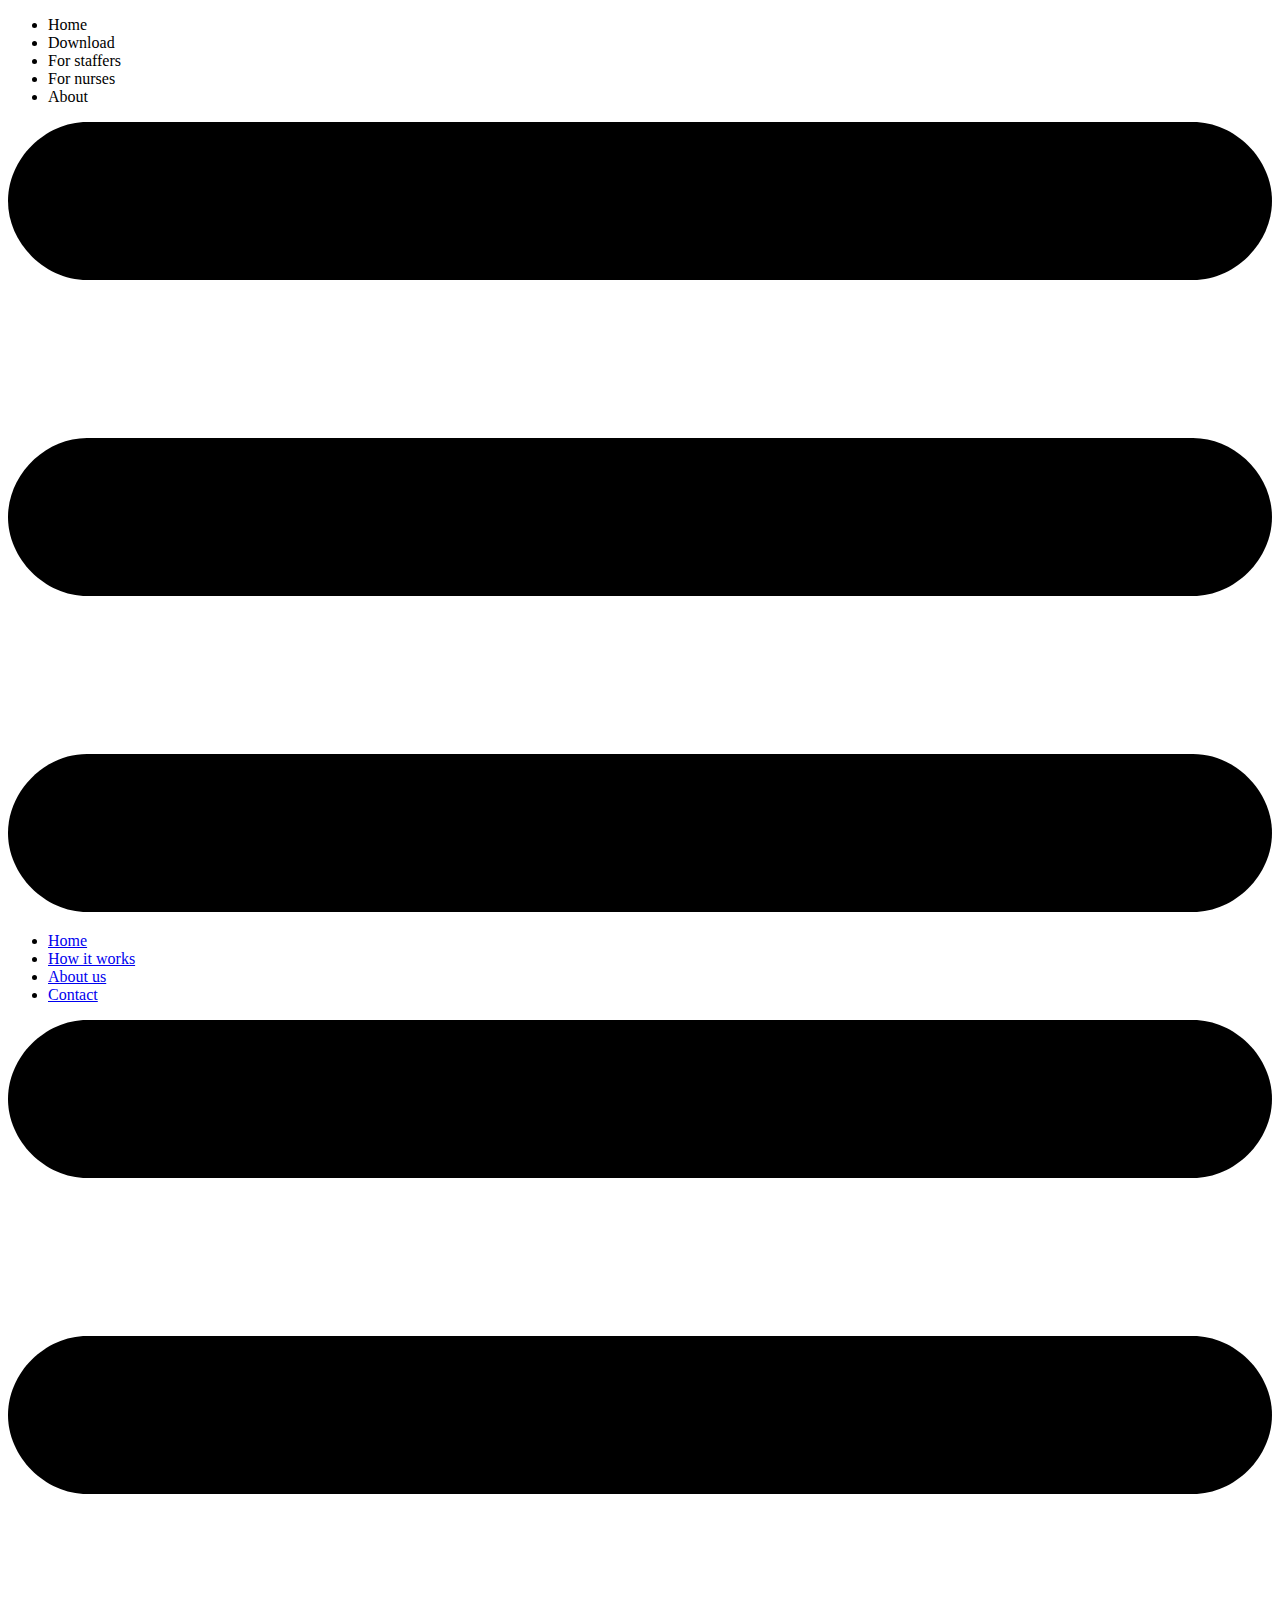
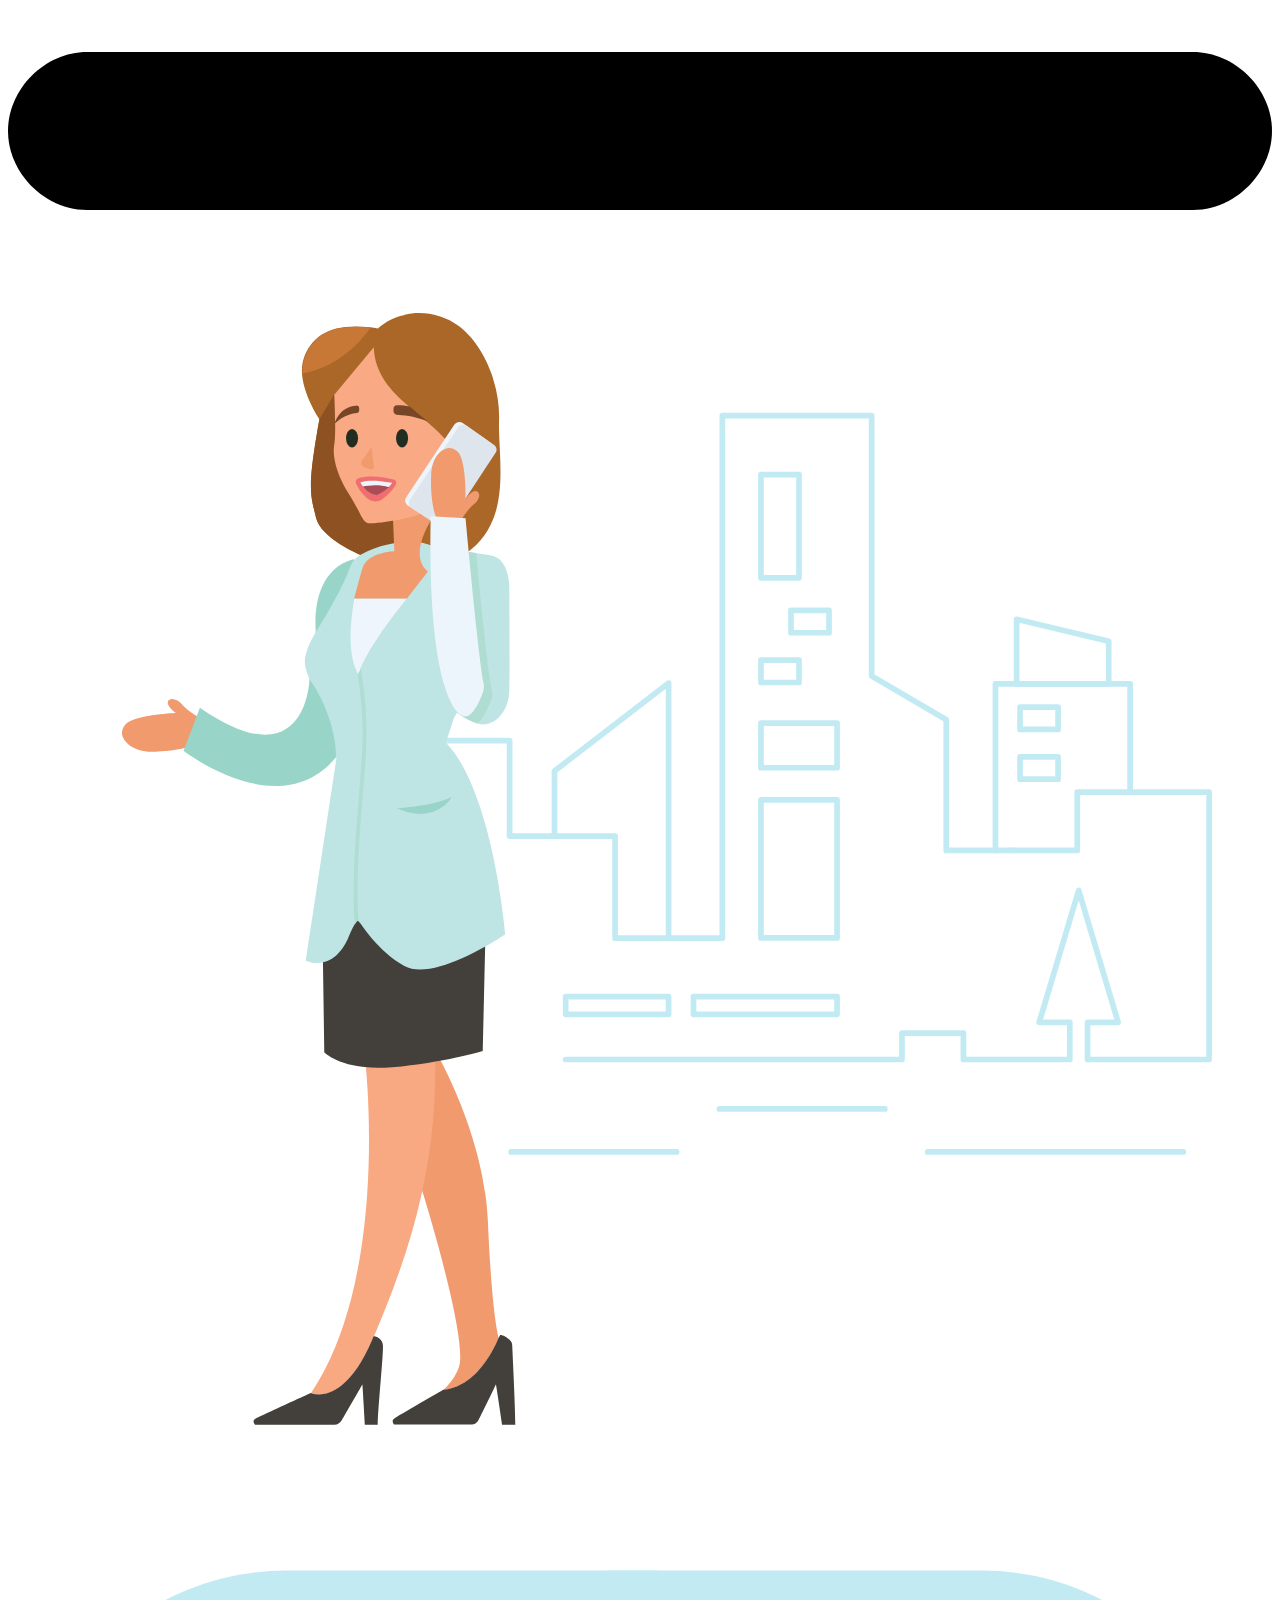
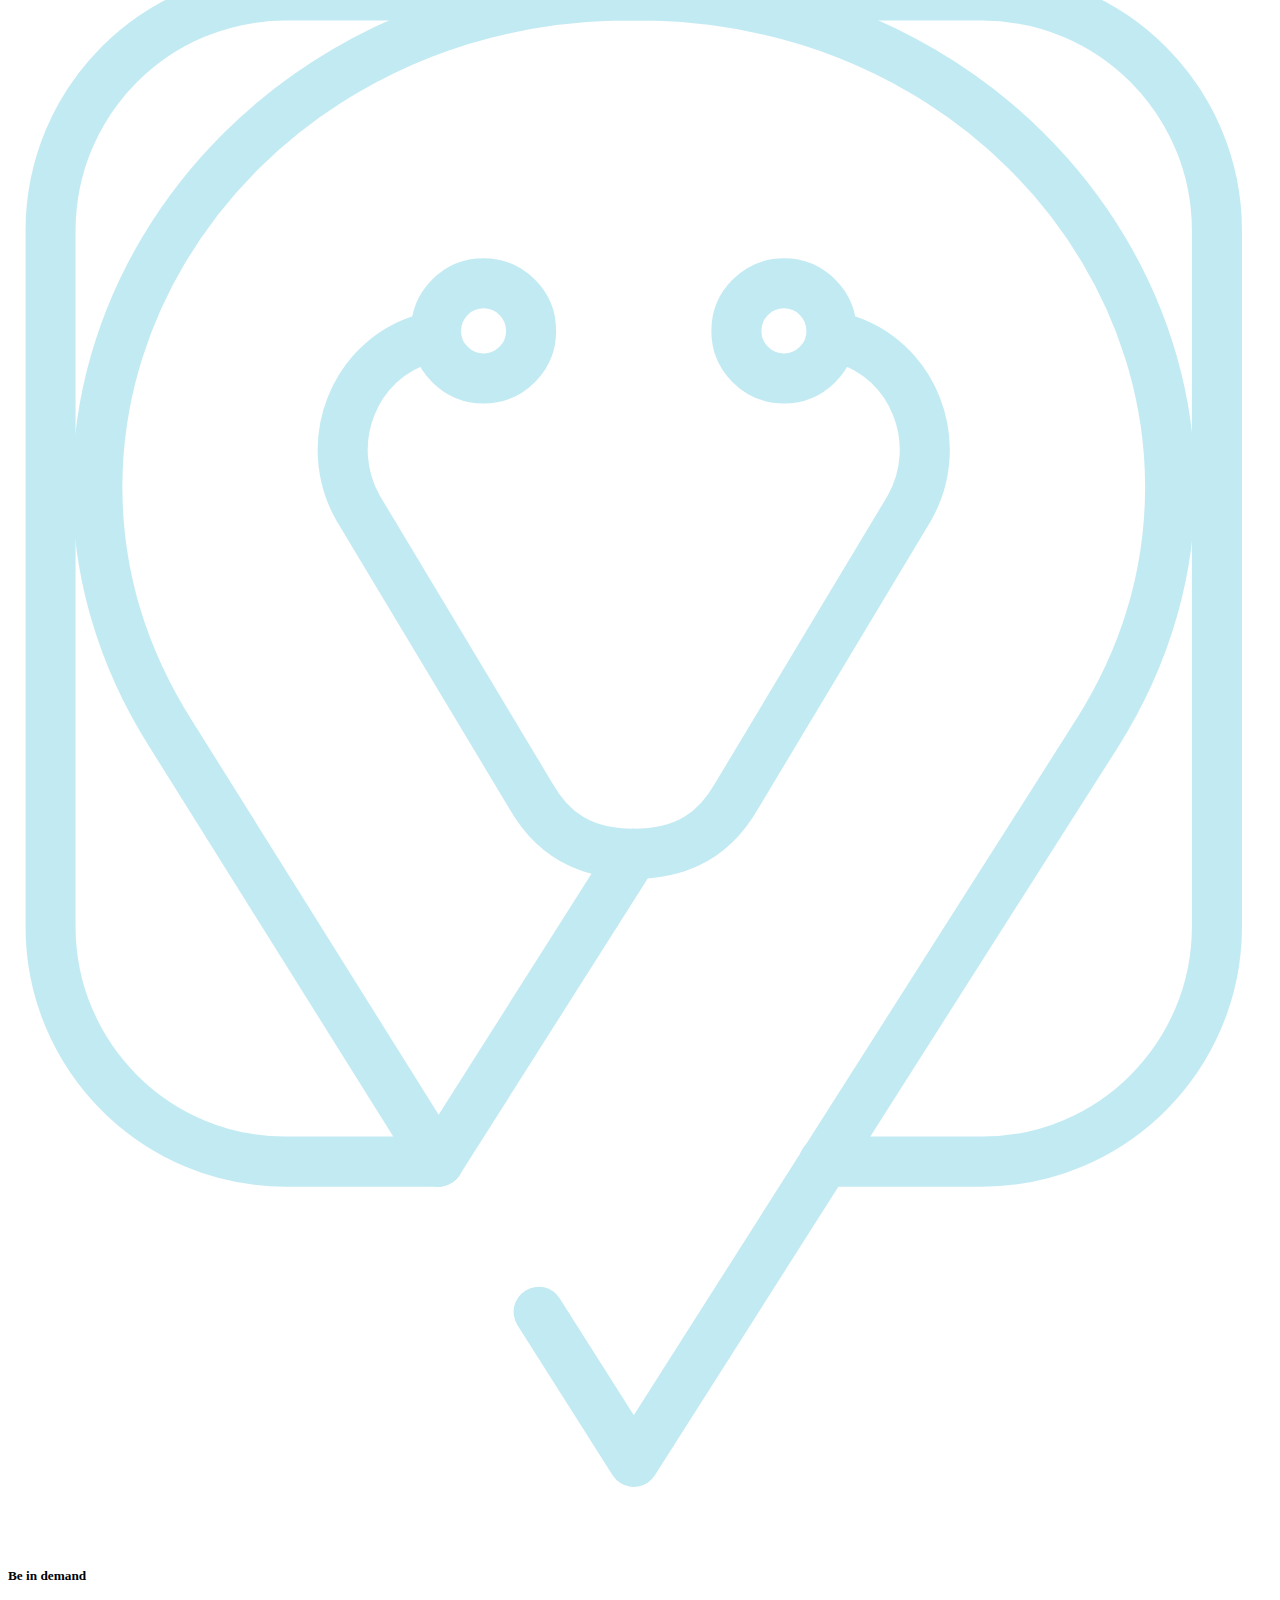
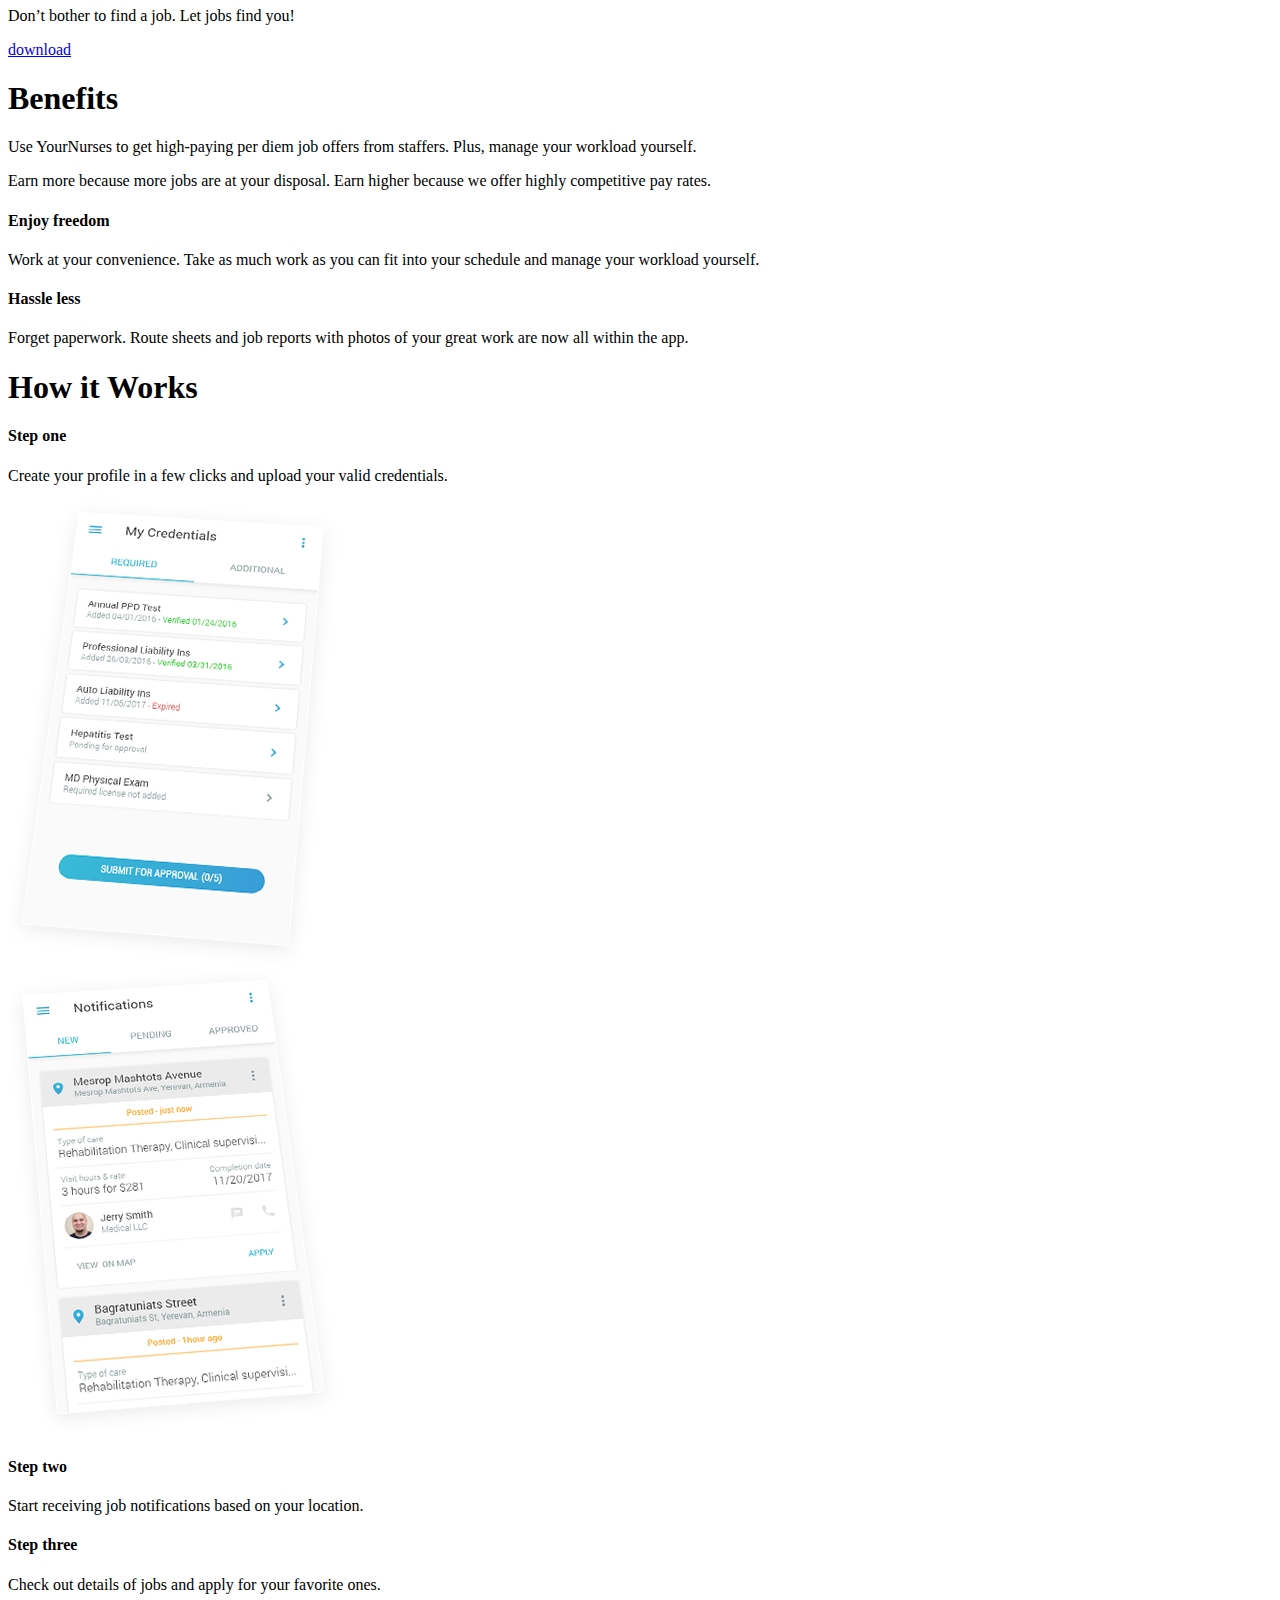
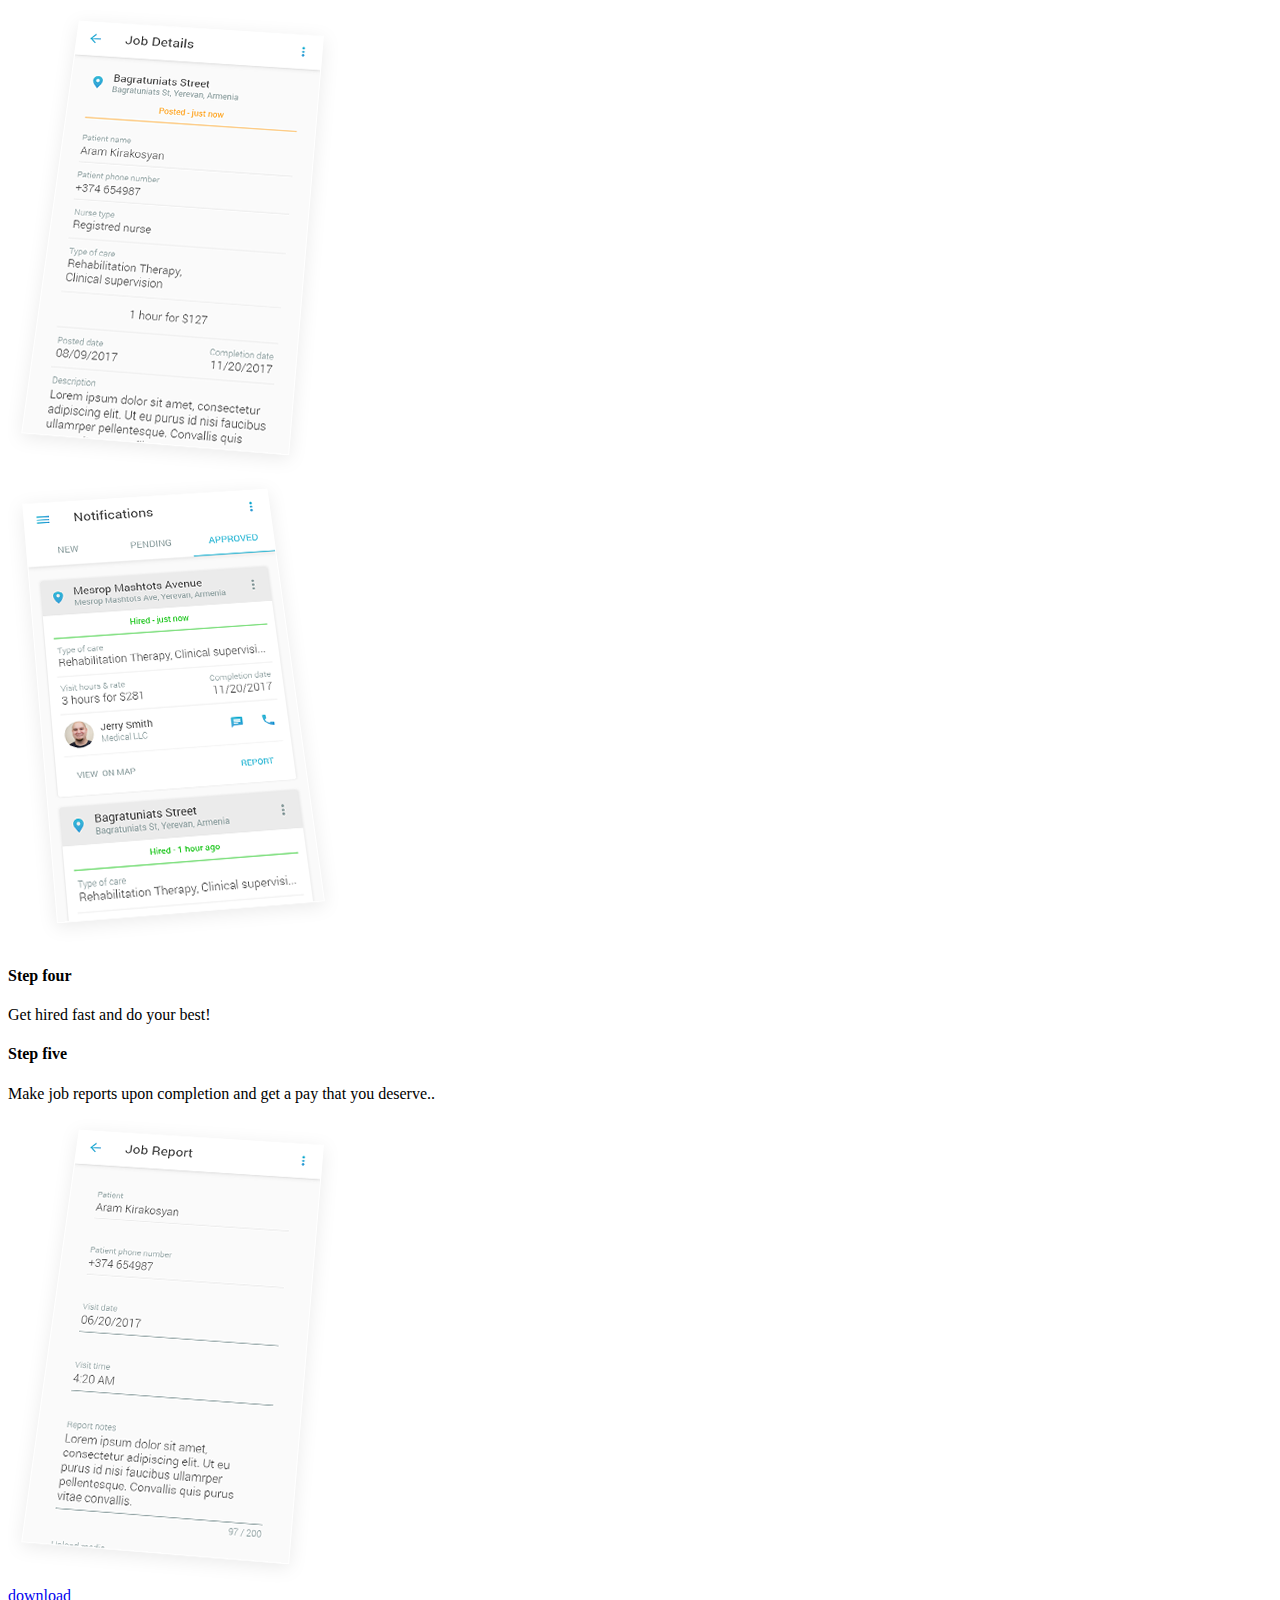
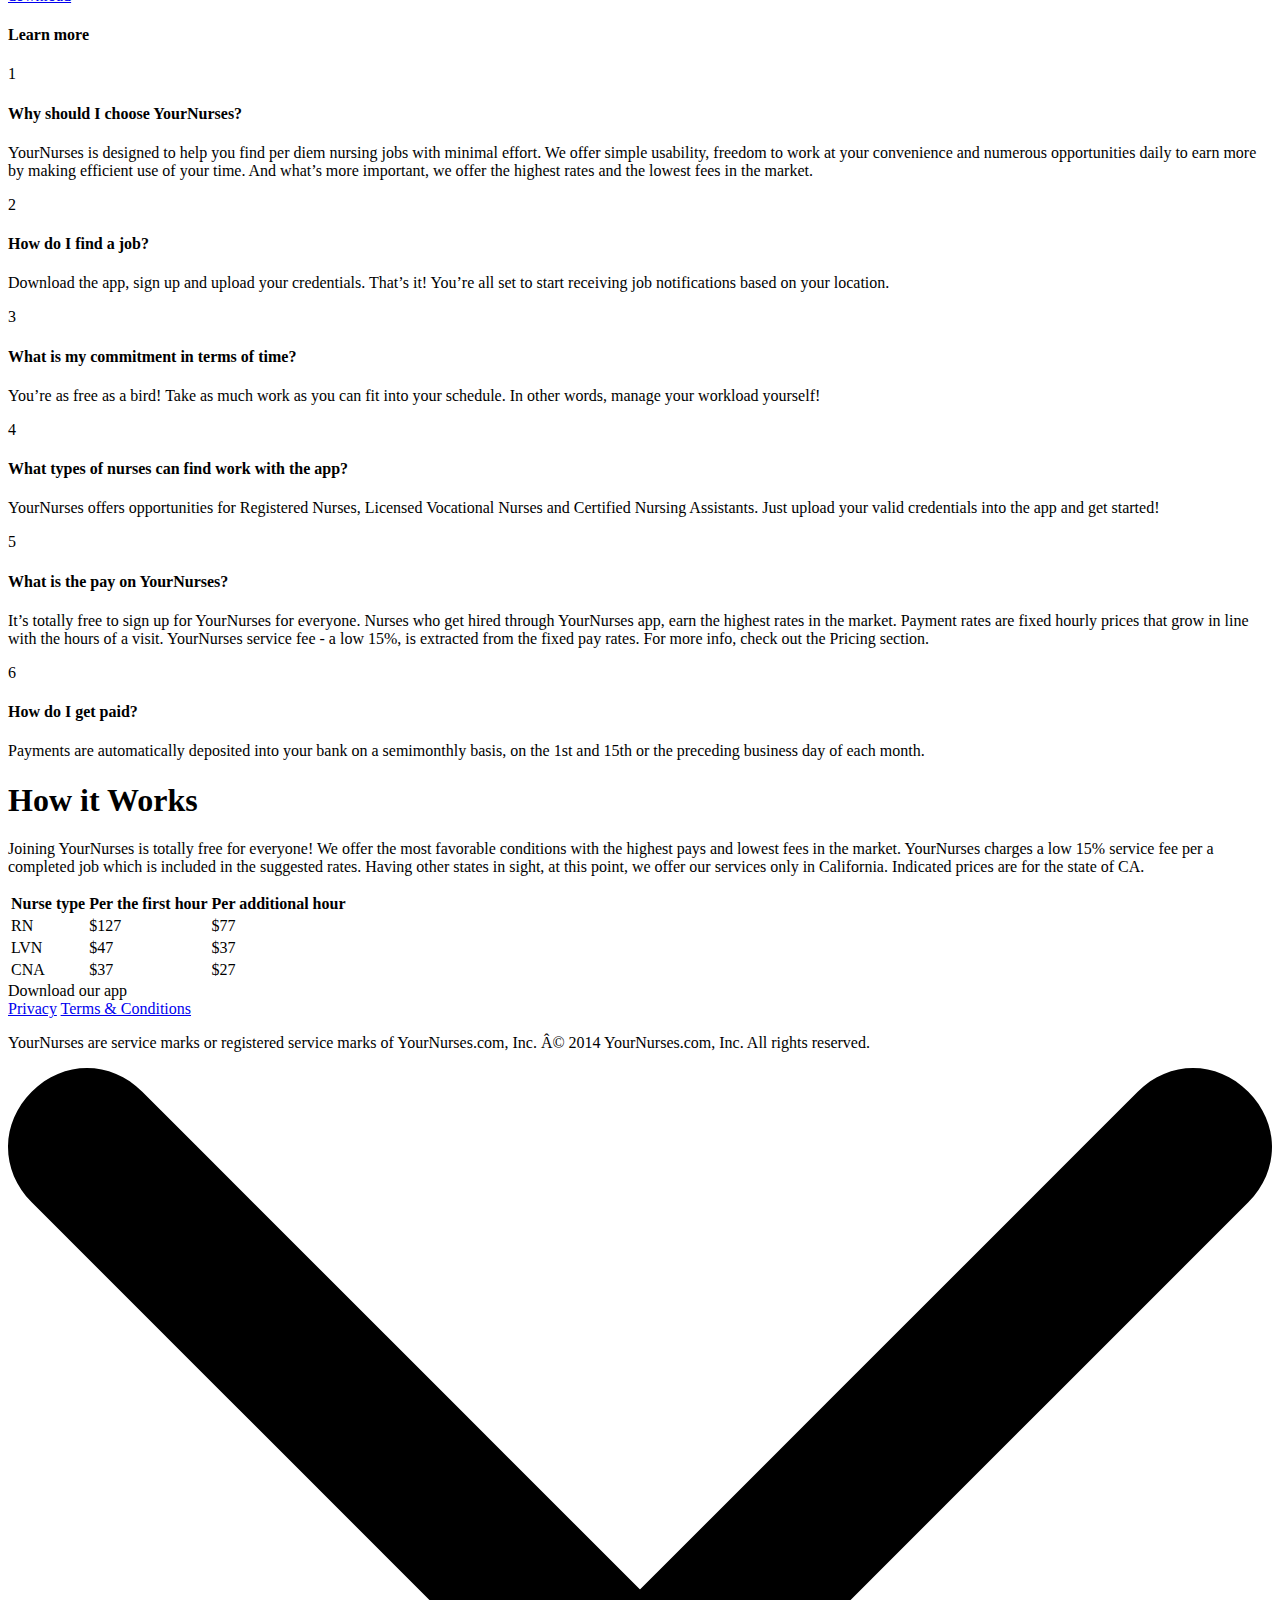
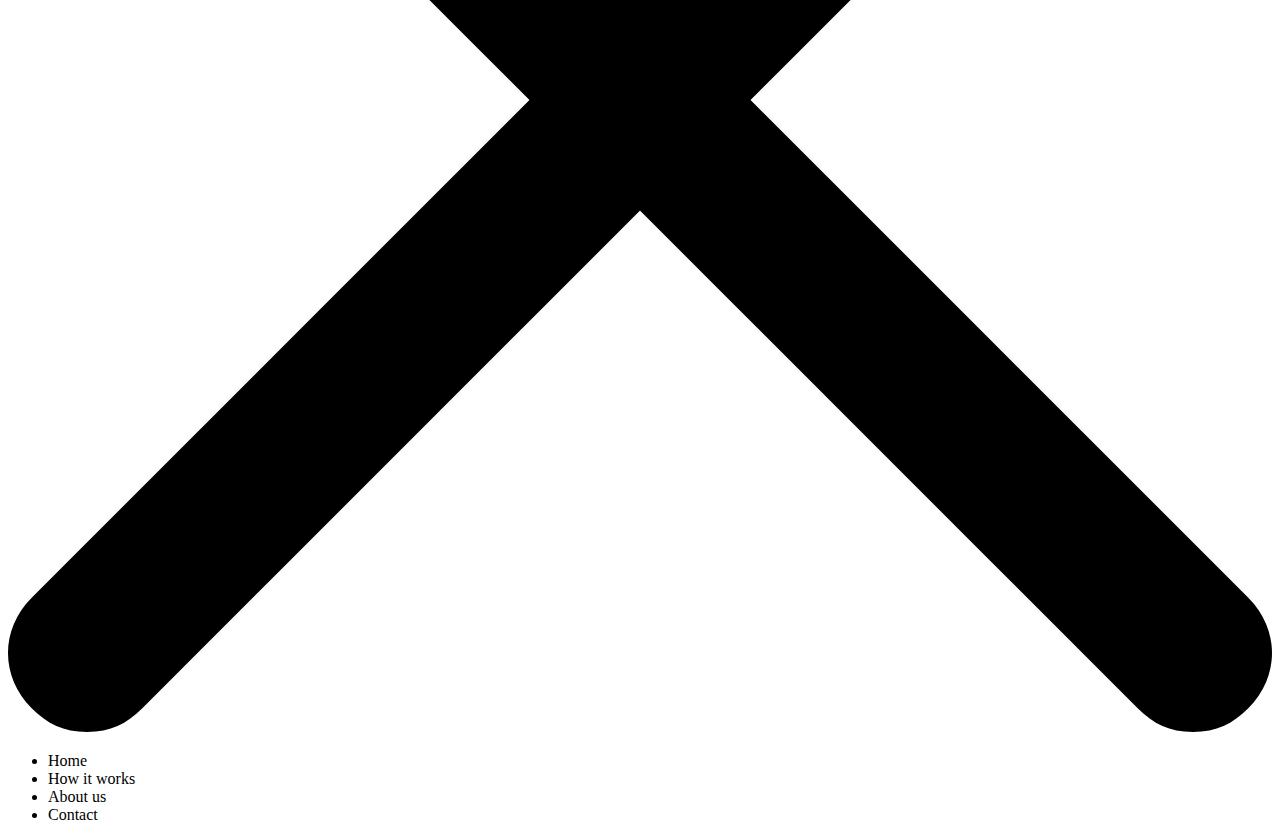
==== commit 04e94f4c: "progress with nurses" ====
--- a/index.html
+++ b/index.html
@@ -12,6 +12,7 @@
 
     <link rel="shortcut icon" href="img/favicon_32px.png">
     <link rel="stylesheet" href="css/styles.css">
+    
     <!-- <link rel="stylesheet" href="css/mediaelementplayer.css" /> -->
 </head>
 
@@ -83,7 +84,7 @@
                 <div class="right-block">
                     <h5 class="headings">Be in demand</h5>
                     <p>Don’t bother to find a job. Let jobs find you! </p>
-                    <a href="javascript:void"class="gradiented-btn">download</a>
+                    <a href="javascript:void" class="gradiented-btn">download</a>
                 </div>
             </div>
         </section>
@@ -95,7 +96,7 @@
                 </p>
                 <div class="benefit-boxes">
                     <div class="box">
-                        <h4 class="heading-mediaum">Earn more</h4>
+
                         <p class="normal-paragraph">Earn more because more jobs are at your disposal. Earn higher because we offer highly competitive pay rates.</p>
                     </div>
                     <div class="box">
@@ -183,8 +184,105 @@
                         </div>
                     </div>
                 </div>
-                <a href="javascript:void"class="gradiented-btn btn-centered">download</a>
-                <div class="horizontal-element"></div>  
+                <a href="javascript:void" class="gradiented-btn btn-centered">download</a>
+                <div class="horizontal-element"></div>
+                <div class="learn-more-section">
+                    <h4 class="heading">Learn more</h4>
+                    <div class="why-container">
+                        <div class="why-box">
+                            <div class="counter">1</div>
+                            <div class="text-place">
+                                <h4 class="heading-mediaum">Why should I choose YourNurses?</h4>
+                                <p class="normal-paragraph">
+                                    YourNurses is designed to help you find per diem nursing jobs with minimal effort. We offer simple usability, freedom to work at your convenience and numerous opportunities daily to earn more by making efficient use of your time. And what’s more important,
+                                    we offer the highest rates and the lowest fees in the market.
+                                </p>
+                            </div>
+                        </div>
+                        <div class="why-box">
+                            <div class="counter">2</div>
+                            <div class="text-place">
+                                <h4 class="heading-mediaum">How do I find a job?</h4>
+                                <p class="normal-paragraph">
+                                    Download the app, sign up and upload your credentials. That’s it! You’re all set to start receiving job notifications based on your location.
+                                </p>
+                            </div>
+                        </div>
+                        <div class="why-box">
+                            <div class="counter">3</div>
+                            <div class="text-place">
+                                <h4 class="heading-mediaum">What is my commitment in terms of time?</h4>
+                                <p class="normal-paragraph">
+                                    You’re as free as a bird! Take as much work as you can fit into your schedule. In other words, manage your workload yourself!
+                                </p>
+                            </div>
+                        </div>
+                        <div class="why-box">
+                            <div class="counter">4</div>
+                            <div class="text-place">
+                                <h4 class="heading-mediaum">What types of nurses can find work with the app?</h4>
+                                <p class="normal-paragraph">
+                                    YourNurses offers opportunities for Registered Nurses, Licensed Vocational Nurses and Certified Nursing Assistants. Just upload your valid credentials into the app and get started!
+                                </p>
+                            </div>
+                        </div>
+                        <div class="why-box">
+                            <div class="counter">5</div>
+                            <div class="text-place">
+                                <h4 class="heading-mediaum">What is the pay on YourNurses?</h4>
+                                <p class="normal-paragraph">
+                                    It’s totally free to sign up for YourNurses for everyone. Nurses who get hired through YourNurses app, earn the highest rates in the market. Payment rates are fixed hourly prices that grow in line with the hours of a visit. YourNurses service fee - a
+                                    low 15%, is extracted from the fixed pay rates. For more info, check out the Pricing section.
+                                </p>
+                            </div>
+                        </div>
+                        <div class="why-box">
+                            <div class="counter">6</div>
+                            <div class="text-place">
+                                <h4 class="heading-mediaum">How do I get paid? </h4>
+                                <p class="normal-paragraph">
+                                    Payments are automatically deposited into your bank on a semimonthly basis, on the 1st and 15th or the preceding business day of each month.
+                                </p>
+                            </div>
+                        </div>
+                    </div>
+                </div>
+                <div class="horizontal-element"></div>
+
+                <h1 class="heading">How it Works</h1>
+                <div class="nurse-pricing-container">
+                    <p class="normal-paragraph">
+                        Joining YourNurses is totally free for everyone! We offer the most favorable conditions with the highest pays and lowest fees in the market. YourNurses charges a low 15% service fee per a completed job which is included in the suggested rates. Having
+                        other states in sight, at this point, we offer our services only in California. Indicated prices are for the state of CA.
+                    </p>
+                </div>
+                <table id="price-table">
+                    <thead>
+                        <tr>
+                            <th>Nurse type</th>
+                            <th>Per the first hour</th>
+                            <th>Per additional hour</th>
+                        </tr>
+                    </thead>
+                    <tbody>
+                        <tr>
+                            <td>RN</td>
+                            <td>$127</td>
+                            <td>$77</td>
+                        </tr>
+                        <tr>
+                            <td>LVN</td>
+                            <td>$47</td>
+                            <td>$37</td>
+                        </tr>
+                        <tr>
+                            <td>CNA</td>
+                            <td>$37</td>
+                            <td>$27</td>
+                        </tr>
+                    </tbody> 
+                </table>
+               
             </div>
         </section>
         <footer class="footer">
@@ -313,8 +411,8 @@
         <br>
         <h5>Title.</h5>
         <div class="buttons-container">
-            <a href="javascript:void"class="mac-link-popup"></a>
-            <a href="javascript:void"class="google-link-popup"></a>
+            <a href="javascript:void" class="mac-link-popup"></a>
+            <a href="javascript:void" class="google-link-popup"></a>
         </div>
         <br>
         <div class="links">
@@ -426,15 +524,15 @@
             <div class="btn-appz">
                 <h5>App for staffers</h5>
                 <div class="buttons-container">
-                    <a href="javascript:void"class="mac-link-popup"></a>
-                    <a href="javascript:void"class="google-link-popup"></a>
+                    <a href="javascript:void" class="mac-link-popup"></a>
+                    <a href="javascript:void" class="google-link-popup"></a>
                 </div>
             </div>
             <div class="btn-appz">
                 <h5>App for nurses</h5>
                 <div class="buttons-container">
-                    <a href="javascript:void"class="mac-link-popup"></a>
-                    <a href="javascript:void"class="google-link-popup"></a>
+                    <a href="javascript:void" class="mac-link-popup"></a>
+                    <a href="javascript:void" class="google-link-popup"></a>
                 </div>
             </div>
         </div>
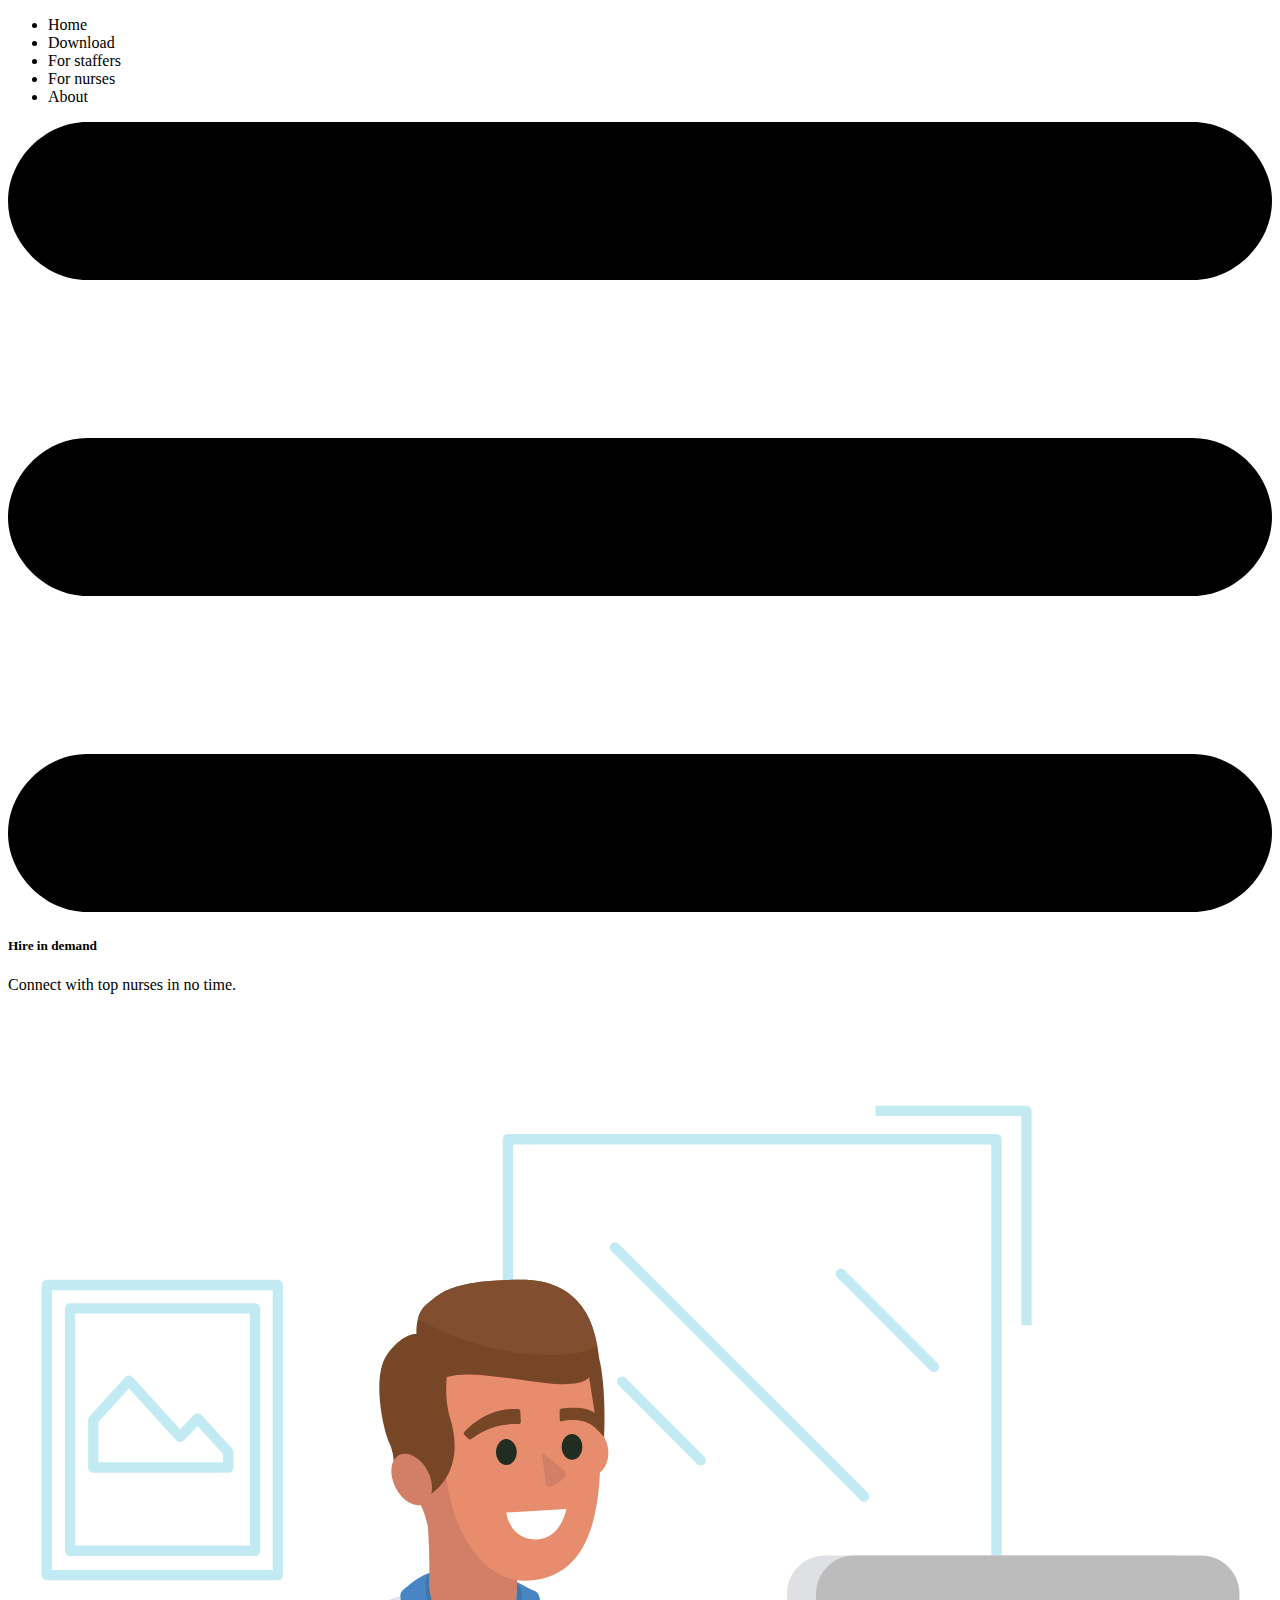
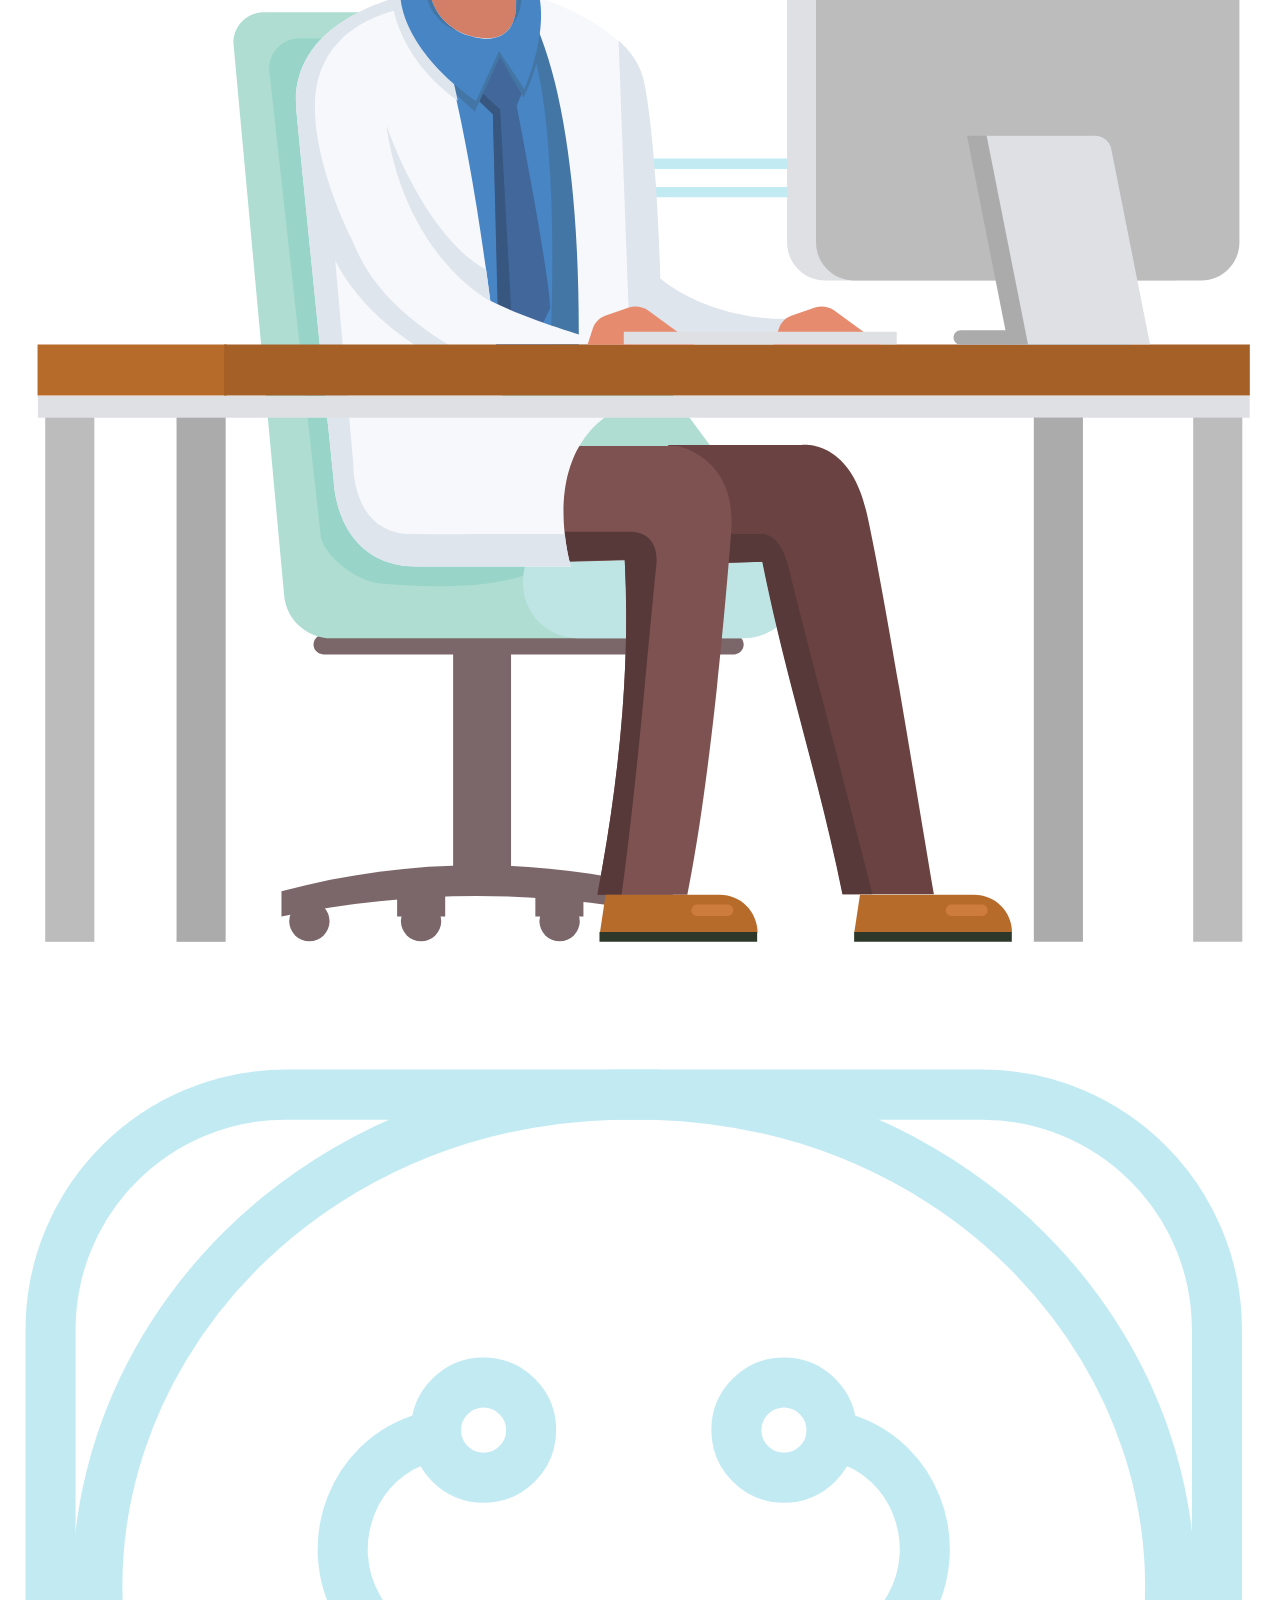
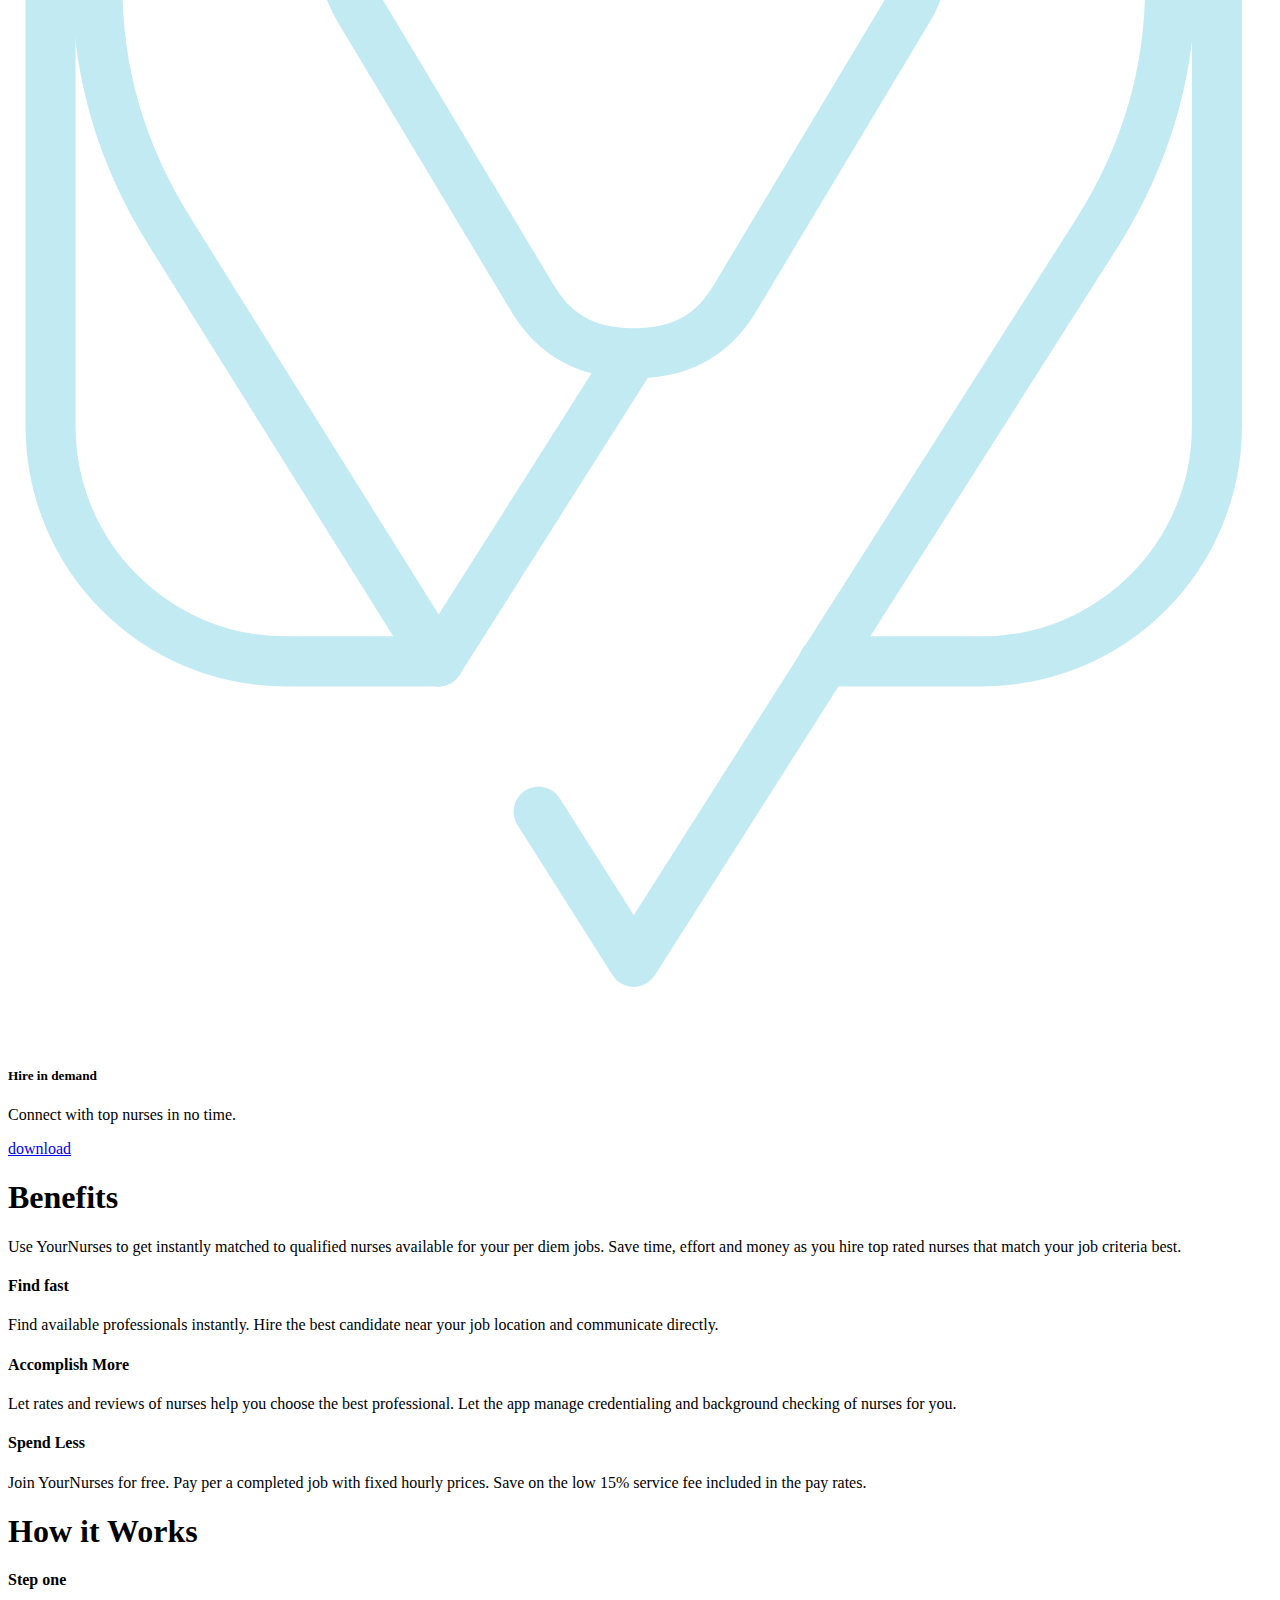
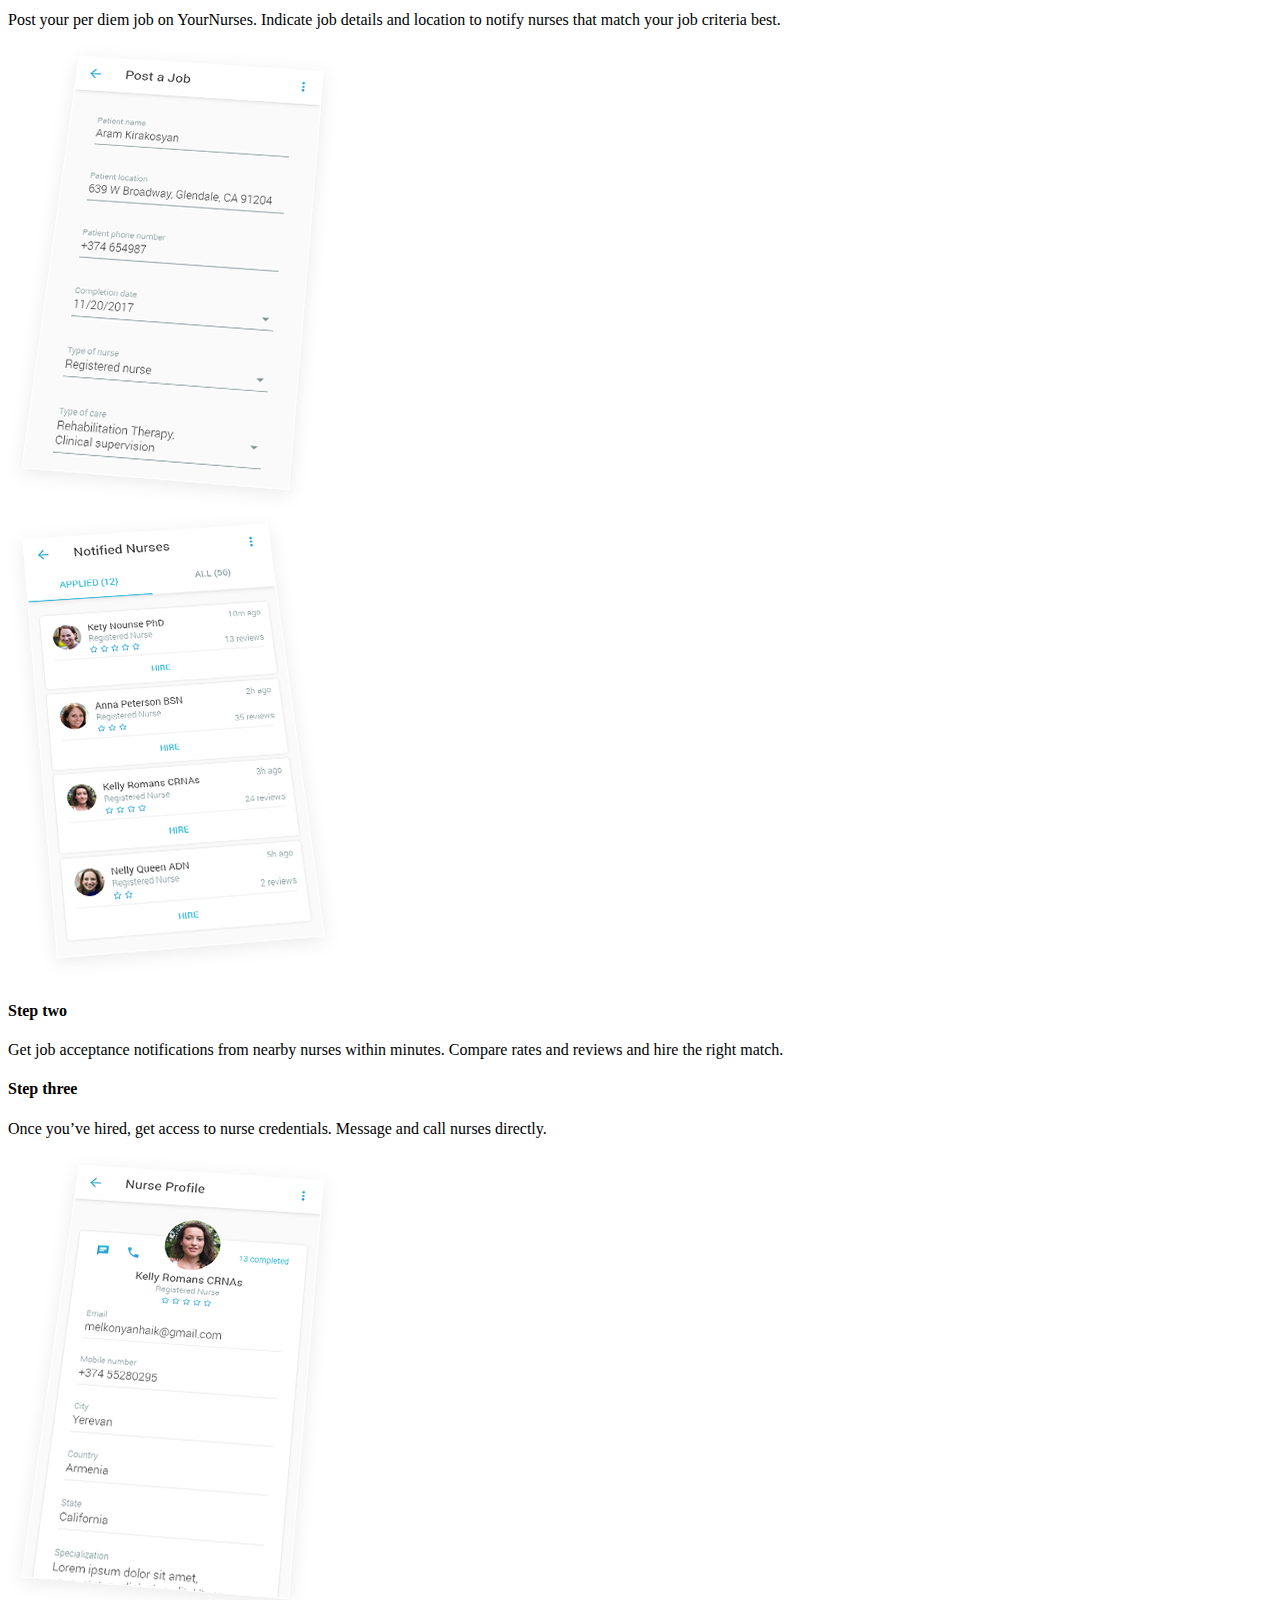
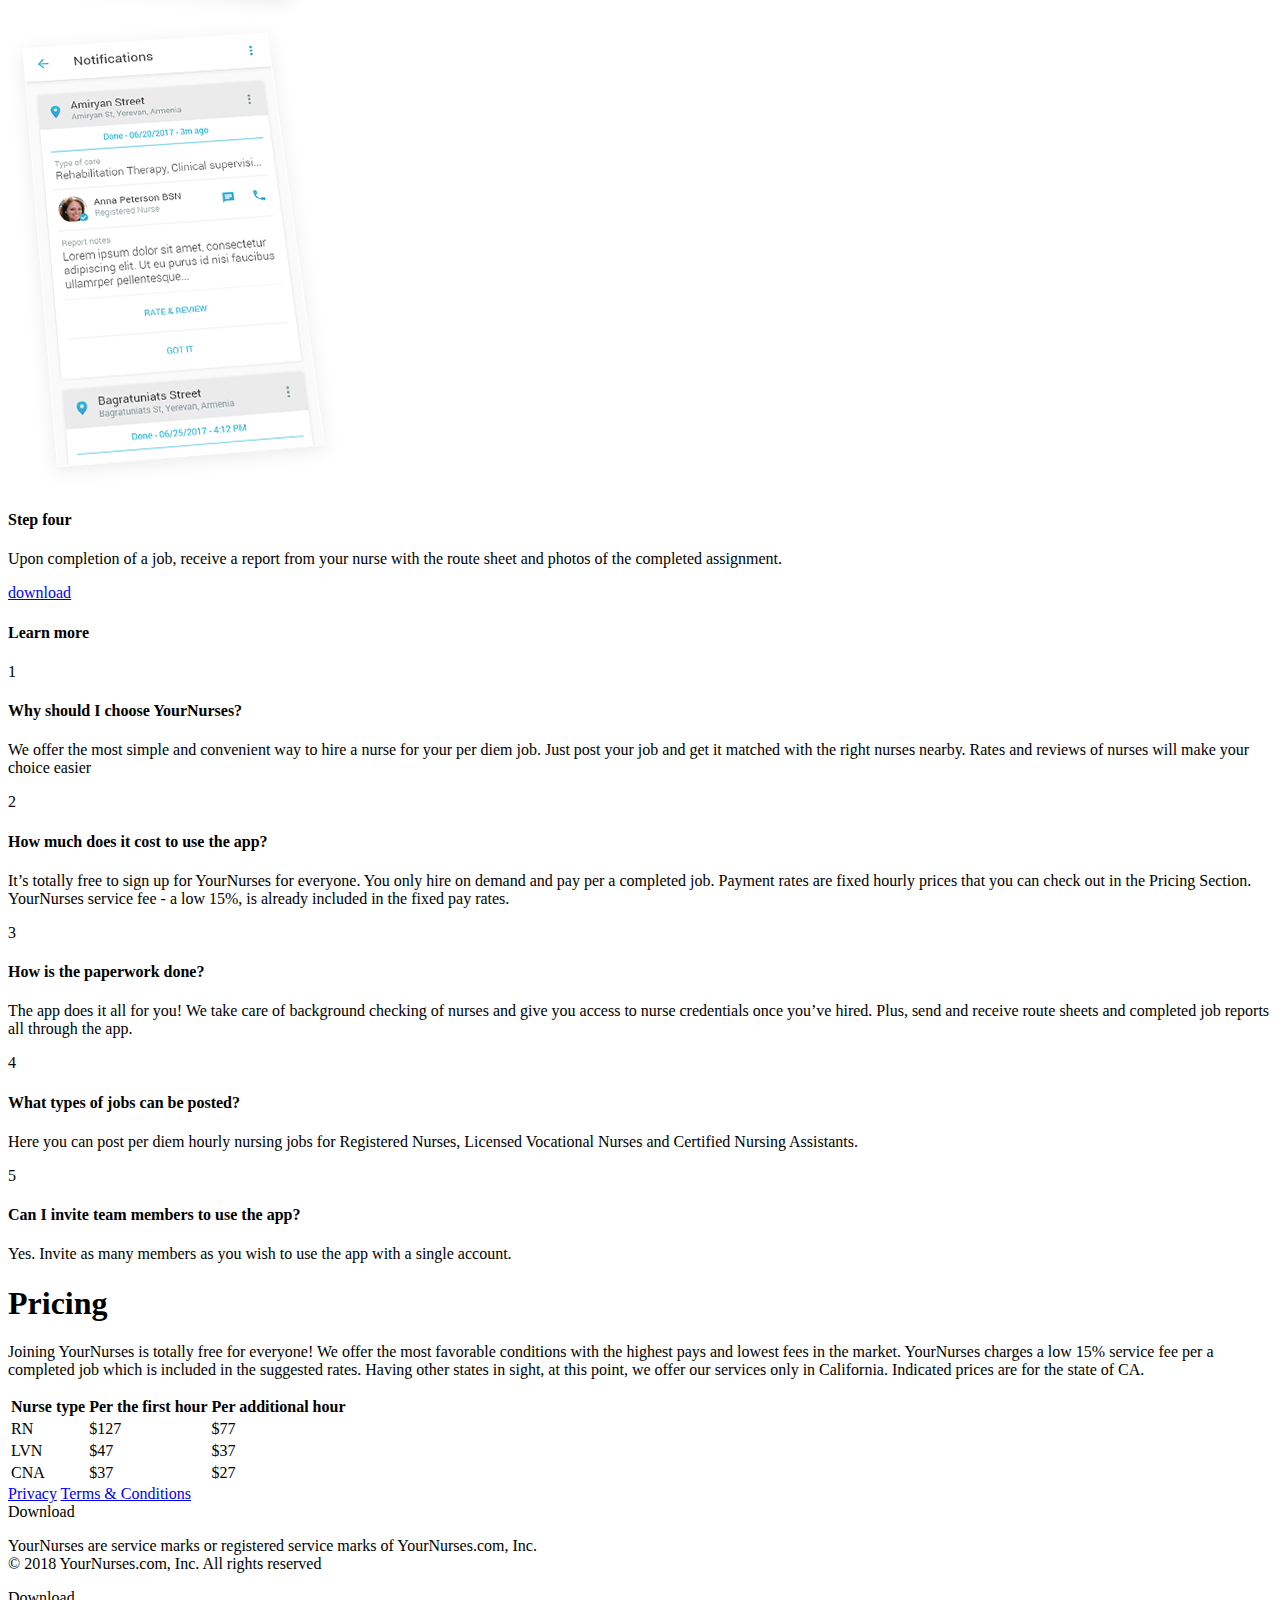
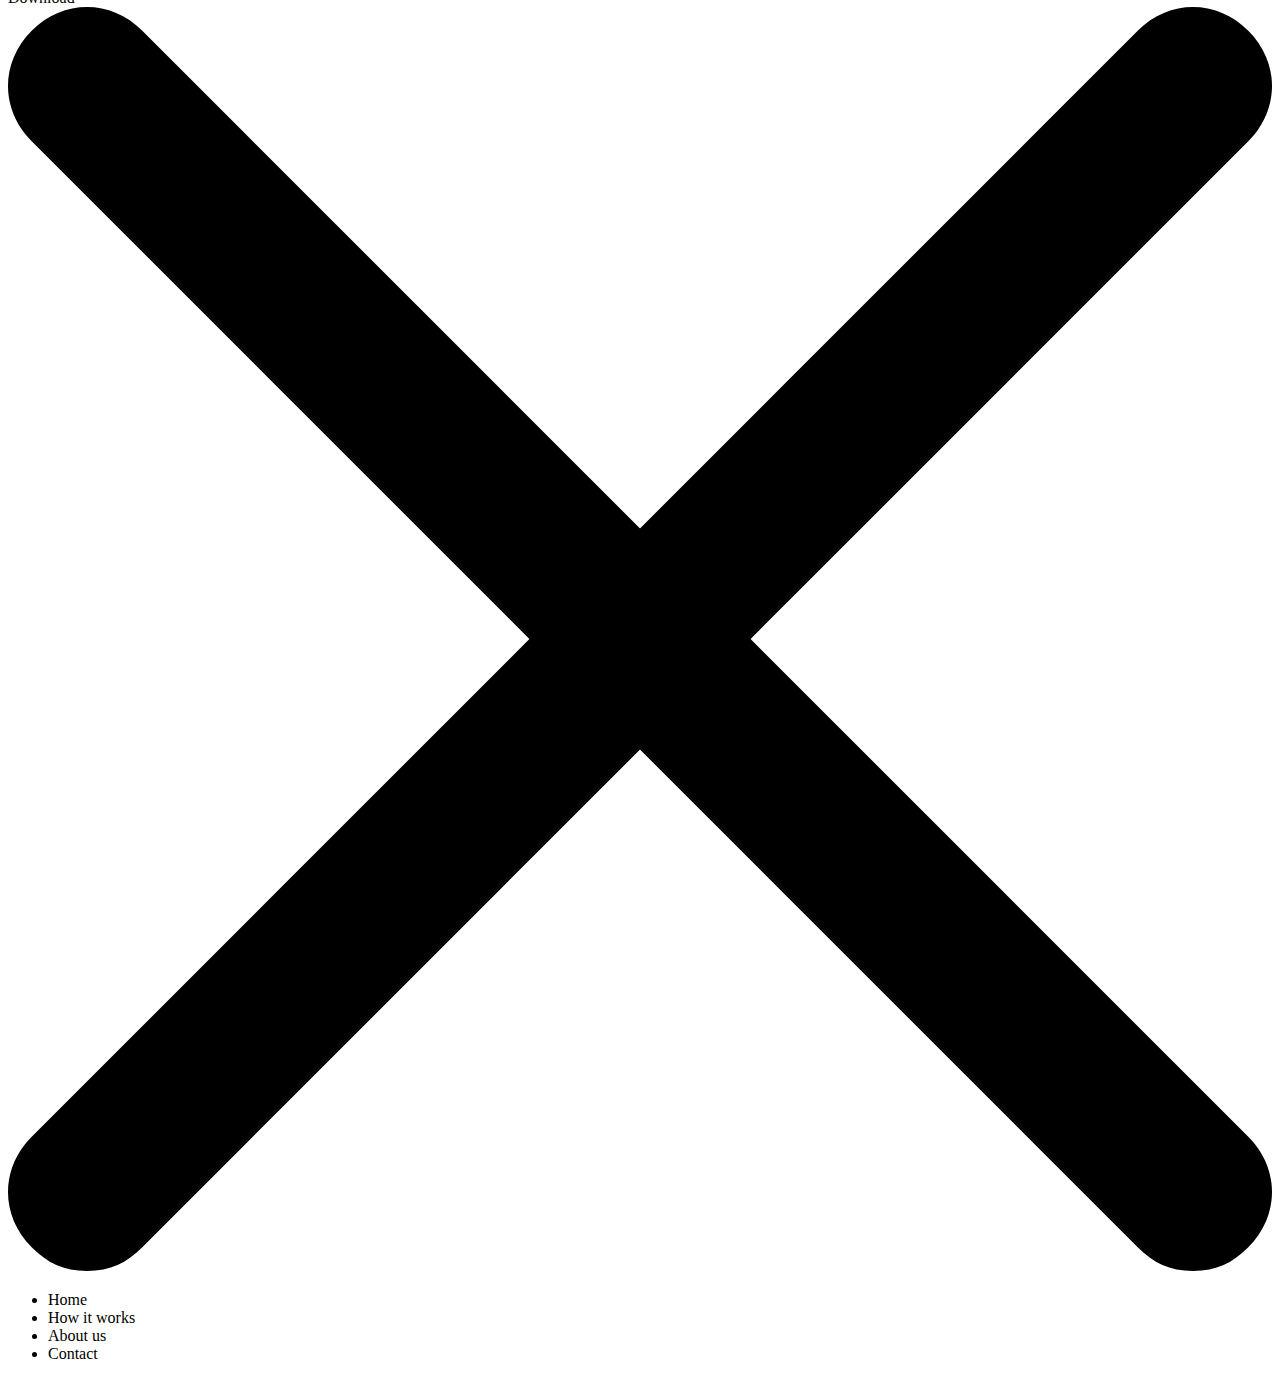
==== commit beb17745: "a lot of progress" ====
--- a/index.html
+++ b/index.html
@@ -12,7 +12,7 @@
 
     <link rel="shortcut icon" href="img/favicon_32px.png">
     <link rel="stylesheet" href="css/styles.css">
-    
+
     <!-- <link rel="stylesheet" href="css/mediaelementplayer.css" /> -->
 </head>
 
@@ -41,50 +41,29 @@
                 </div>
             </div>
         </nav>
-        <nav class="nav-bar nav-bar-mobile">
-            <div class="container nav-container">
-                <div class="logo-place">
-                    <div class="logo-blue">
-                    </div>
-                </div>
-                <ul class="nav topNAV sidemenu " class="searchbychar">
-                    <li><a href="#home" class="menu-item" data-scroll-nav="1">Home</a></li>
-                    <li><a href="#how-it-works" class="menu-item" data-scroll-nav="2">How it works</a></li>
-                    <li><a href="#about-us" class="menu-item" data-scroll-nav="3">About us</a></li>
-                    <li><a href="#contact-us" class="menu-item" data-scroll-nav="4">Contact</a></li>
-                </ul>
-            </div>
-            <div class="mobile-nav">
-                <div class="menu-btn" id="menu-btn">
-                    <div class="justit"></div>
-                    <div class="hamburger-blue">
-                        <svg version="1.1" id="Isolation_Mode" xmlns="http://www.w3.org/2000/svg" xmlns:xlink="http://www.w3.org/1999/xlink" x="0px" y="0px" viewBox="0 0 24 15" xml:space="preserve">
-                            <path class="st0" d="M22.5,3h-21C0.7,3,0,2.3,0,1.5l0,0C0,0.7,0.7,0,1.5,0h21C23.3,0,24,0.7,24,1.5l0,0C24,2.3,23.3,3,22.5,3z" />
-                            <path class="st0" d="M22.5,9h-21C0.7,9,0,8.3,0,7.5l0,0C0,6.7,0.7,6,1.5,6h21C23.3,6,24,6.7,24,7.5l0,0C24,8.3,23.3,9,22.5,9z" />
-                            <path class="st0" d="M22.5,15h-21C0.7,15,0,14.3,0,13.5l0,0C0,12.7,0.7,12,1.5,12h21c0.8,0,1.5,0.7,1.5,1.5l0,0
-                            C24,14.3,23.3,15,22.5,15z" />
-                        </svg>
-                    </div>
-                </div>
-            </div>
-        </nav>
     </header>
 
     <div class="main-section container">
         <section class="section-banner">
-            <div class="inner-container nurse-top-section">
-                <div class="graphic-layer">
-                    <img class="img-1" src="img/img1.svg">
-                </div>
-                <div class="decoration-elems">
-                    <div class="vertical-lines top-line"></div>
-                    <img src="img/logo-banner.svg" alt="">
-                    <div class="vertical-lines bottom-line"></div>
-                </div>
-                <div class="right-block">
-                    <h5 class="headings">Be in demand</h5>
-                    <p>Don’t bother to find a job. Let jobs find you! </p>
-                    <a href="javascript:void" class="gradiented-btn">download</a>
+            <div class="inner-container ">
+                <div class="nurse-top-section">
+                    <div class="banner-top-text staffer-t1">
+                        <h5 class="headings">Hire in demand</h5>
+                        <p>Connect with top nurses in no time.</p>
+                    </div>
+                    <div class="graphic-layer">
+                        <img class="img-1 banner-image-staffer" src="img/guy-reversed.svg">
+                    </div>
+                    <div class="decoration-elems">
+                        <div class="vertical-lines top-line"></div>
+                        <img src="img/logo-banner.svg">
+                        <div class="vertical-lines bottom-line"></div>
+                    </div>
+                    <div class="right-block staffer-t1">
+                        <h5 class="headings">Hire in demand</h5>
+                        <p>Connect with top nurses in no time.</p>
+                        <a href="javascript:void" class="gradiented-btn">download</a>
+                    </div>
                 </div>
             </div>
         </section>
@@ -92,31 +71,34 @@
             <div class="inner-container">
                 <h1 class="heading">Benefits</h1>
                 <p class="description">
-                    Use YourNurses to get high-paying per diem job offers from staffers. Plus, manage your workload yourself.
+                    Use YourNurses to get instantly matched to qualified nurses available for your per diem jobs. Save time, effort and money as you hire top rated nurses that match your job criteria best.
                 </p>
-                <div class="benefit-boxes">
-                    <div class="box">
-
-                        <p class="normal-paragraph">Earn more because more jobs are at your disposal. Earn higher because we offer highly competitive pay rates.</p>
-                    </div>
-                    <div class="box">
-                        <h4 class="heading-mediaum">Enjoy freedom</h4>
-                        <p class="normal-paragraph">Work at your convenience. Take as much work as you can fit into your schedule and manage your workload yourself.</p>
-                    </div>
-                    <div class="box">
-                        <h4 class="heading-mediaum">Hassle less</h4>
-                        <p class="normal-paragraph">Forget paperwork. Route sheets and job reports with photos of your great work are now all within the app.</p>
-                    </div>
-                </div>
-                <div class="horizontal-element"></div>
-
-                <h1 class="heading">How it Works</h1>
-
+                <div class="benefits-outer">
+                    <div class="benefit-boxes">
+                        <div class="box">
+                            <h4 class="heading-mediaum">Find fast</h4>
+                            <p class="normal-paragraph">Find available professionals instantly. Hire the best candidate near your job location and communicate directly.</p>
+                        </div>
+                        <div class="box">
+                            <h4 class="heading-mediaum">Accomplish More</h4>
+                            <p class="normal-paragraph">Let rates and reviews of nurses help you choose the best professional. Let the app manage credentialing and background checking of nurses for you.</p>
+                        </div>
+                        <div class="box">
+                            <h4 class="heading-mediaum">Spend Less</h4>
+                            <p class="normal-paragraph">Join YourNurses for free. Pay per a completed job with fixed hourly prices. Save on the low 15% service fee included in the pay rates.</p>
+                        </div>
+                    </div>
+                </div>
+            </div>
+            <div class="horizontal-element line1"></div>
+
+            <h1 class="heading">How it Works</h1>
+            <div class="how-it-works-outer">
                 <div class="how-it-works">
                     <div class="step">
                         <div class="text-block">
                             <h4 class="heading-mediaum">Step one</h4>
-                            <p class="normal-paragraph">Create your profile in a few clicks and upload your valid credentials.
+                            <p class="normal-paragraph">Post your per diem job on YourNurses. Indicate job details and location to notify nurses that match your job criteria best.
                             </p>
                         </div>
                         <div class="decor"></div>
@@ -124,7 +106,7 @@
                             <div class="img1"></div>
                             <div class="img2"></div>
                             <div class="img3"></div>
-                            <img src="img/My credentials required@2x.png" alt="" class="cover">
+                            <img src="img/staffer-step1.png" alt="" class="cover">
                         </div>
                     </div>
                     <div class="step">
@@ -132,19 +114,19 @@
                             <div class="img1"></div>
                             <div class="img2"></div>
                             <div class="img3"></div>
-                            <img src="img/notifications.png" alt="" class="cover">
+                            <img src="img/staffer-step2.png" alt="" class="cover">
                         </div>
                         <div class="decor"></div>
                         <div class="text-block">
                             <h4 class="heading-mediaum">Step two</h4>
-                            <p class="normal-paragraph">Start receiving job notifications based on your location.
+                            <p class="normal-paragraph">Get job acceptance notifications from nearby nurses within minutes. Compare rates and reviews and hire the right match.
                             </p>
                         </div>
                     </div>
                     <div class="step">
                         <div class="text-block">
                             <h4 class="heading-mediaum">Step three</h4>
-                            <p class="normal-paragraph">Check out details of jobs and apply for your favorite ones.
+                            <p class="normal-paragraph">Once you’ve hired, get access to nurse credentials. Message and call nurses directly.
                             </p>
                         </div>
                         <div class="decor"></div>
@@ -152,7 +134,7 @@
                             <div class="img1"></div>
                             <div class="img2"></div>
                             <div class="img3"></div>
-                            <img src="img/job_details.png" alt="" class="cover">
+                            <img src="img/staffer-step3.png" alt="" class="cover">
                         </div>
                     </div>
                     <div class="step">
@@ -160,388 +142,131 @@
                             <div class="img1"></div>
                             <div class="img2"></div>
                             <div class="img3"></div>
-                            <img src="img/notifications2.png" alt="" class="cover">
+                            <img src="img/staffer-step4.png" alt="" class="cover">
                         </div>
                         <div class="decor"></div>
                         <div class="text-block">
                             <h4 class="heading-mediaum">Step four</h4>
-                            <p class="normal-paragraph">Get hired fast and do your best!
-                            </p>
-                        </div>
-                    </div>
-                    <div class="step">
-                        <div class="text-block">
-                            <h4 class="heading-mediaum">Step five</h4>
-                            <p class="normal-paragraph">Make job reports upon completion and get a pay that you deserve..
-                            </p>
-                        </div>
-                        <div class="decor"></div>
-                        <div class="circles">
-                            <div class="img1"></div>
-                            <div class="img2"></div>
-                            <div class="img3"></div>
-                            <img src="img/reports.png" alt="" class="cover">
-                        </div>
-                    </div>
-                </div>
-                <a href="javascript:void" class="gradiented-btn btn-centered">download</a>
-                <div class="horizontal-element"></div>
-                <div class="learn-more-section">
-                    <h4 class="heading">Learn more</h4>
-                    <div class="why-container">
-                        <div class="why-box">
-                            <div class="counter">1</div>
-                            <div class="text-place">
-                                <h4 class="heading-mediaum">Why should I choose YourNurses?</h4>
-                                <p class="normal-paragraph">
-                                    YourNurses is designed to help you find per diem nursing jobs with minimal effort. We offer simple usability, freedom to work at your convenience and numerous opportunities daily to earn more by making efficient use of your time. And what’s more important,
-                                    we offer the highest rates and the lowest fees in the market.
-                                </p>
-                            </div>
-                        </div>
-                        <div class="why-box">
-                            <div class="counter">2</div>
-                            <div class="text-place">
-                                <h4 class="heading-mediaum">How do I find a job?</h4>
-                                <p class="normal-paragraph">
-                                    Download the app, sign up and upload your credentials. That’s it! You’re all set to start receiving job notifications based on your location.
-                                </p>
-                            </div>
-                        </div>
-                        <div class="why-box">
-                            <div class="counter">3</div>
-                            <div class="text-place">
-                                <h4 class="heading-mediaum">What is my commitment in terms of time?</h4>
-                                <p class="normal-paragraph">
-                                    You’re as free as a bird! Take as much work as you can fit into your schedule. In other words, manage your workload yourself!
-                                </p>
-                            </div>
-                        </div>
-                        <div class="why-box">
-                            <div class="counter">4</div>
-                            <div class="text-place">
-                                <h4 class="heading-mediaum">What types of nurses can find work with the app?</h4>
-                                <p class="normal-paragraph">
-                                    YourNurses offers opportunities for Registered Nurses, Licensed Vocational Nurses and Certified Nursing Assistants. Just upload your valid credentials into the app and get started!
-                                </p>
-                            </div>
-                        </div>
-                        <div class="why-box">
-                            <div class="counter">5</div>
-                            <div class="text-place">
-                                <h4 class="heading-mediaum">What is the pay on YourNurses?</h4>
-                                <p class="normal-paragraph">
-                                    It’s totally free to sign up for YourNurses for everyone. Nurses who get hired through YourNurses app, earn the highest rates in the market. Payment rates are fixed hourly prices that grow in line with the hours of a visit. YourNurses service fee - a
-                                    low 15%, is extracted from the fixed pay rates. For more info, check out the Pricing section.
-                                </p>
-                            </div>
-                        </div>
-                        <div class="why-box">
-                            <div class="counter">6</div>
-                            <div class="text-place">
-                                <h4 class="heading-mediaum">How do I get paid? </h4>
-                                <p class="normal-paragraph">
-                                    Payments are automatically deposited into your bank on a semimonthly basis, on the 1st and 15th or the preceding business day of each month.
-                                </p>
-                            </div>
-                        </div>
-                    </div>
-                </div>
-                <div class="horizontal-element"></div>
-
-                <h1 class="heading">How it Works</h1>
-                <div class="nurse-pricing-container">
-                    <p class="normal-paragraph">
-                        Joining YourNurses is totally free for everyone! We offer the most favorable conditions with the highest pays and lowest fees in the market. YourNurses charges a low 15% service fee per a completed job which is included in the suggested rates. Having
-                        other states in sight, at this point, we offer our services only in California. Indicated prices are for the state of CA.
-                    </p>
-                </div>
-                <table id="price-table">
-                    <thead>
-                        <tr>
-                            <th>Nurse type</th>
-                            <th>Per the first hour</th>
-                            <th>Per additional hour</th>
-                        </tr>
-                    </thead>
-                    <tbody>
-                        <tr>
-                            <td>RN</td>
-                            <td>$127</td>
-                            <td>$77</td>
-                        </tr>
-                        <tr>
-                            <td>LVN</td>
-                            <td>$47</td>
-                            <td>$37</td>
-                        </tr>
-                        <tr>
-                            <td>CNA</td>
-                            <td>$37</td>
-                            <td>$27</td>
-                        </tr>
-                    </tbody> 
-                </table>
-               
-            </div>
+                            <p class="normal-paragraph">Upon completion of a job, receive a report from your nurse with the route sheet and photos of the completed assignment.
+                            </p>
+                        </div>
+                    </div>
+                </div>
+            </div>
+            <a href="javascript:void" class="gradiented-btn btn-centered">download</a>
+            <div class="horizontal-element"></div>
+            <div class="learn-more-section">
+                <h4 class="heading">Learn more</h4>
+                <div class="why-container">
+                    <div class="why-box">
+                        <div class="counter">1</div>
+                        <div class="text-place">
+                            <h4 class="heading-mediaum">Why should I choose YourNurses?</h4>
+                            <p class="normal-paragraph">
+                                We offer the most simple and convenient way to hire a nurse for your per diem job. Just post your job and get it matched with the right nurses nearby. Rates and reviews of nurses will make your choice easier
+                            </p>
+                        </div>
+                    </div>
+                    <div class="why-box">
+                        <div class="counter">2</div>
+                        <div class="text-place">
+                            <h4 class="heading-mediaum">How much does it cost to use the app? </h4>
+                            <p class="normal-paragraph">
+                                It’s totally free to sign up for YourNurses for everyone. You only hire on demand and pay per a completed job. Payment rates are fixed hourly prices that you can check out in the Pricing Section. YourNurses service fee - a low 15%, is already included
+                                in the fixed pay rates.
+                            </p>
+                        </div>
+                    </div>
+                    <div class="why-box">
+                        <div class="counter">3</div>
+                        <div class="text-place">
+                            <h4 class="heading-mediaum">How is the paperwork done?</h4>
+                            <p class="normal-paragraph">
+                                The app does it all for you! We take care of background checking of nurses and give you access to nurse credentials once you’ve hired. Plus, send and receive route sheets and completed job reports all through the app.
+                            </p>
+                        </div>
+                    </div>
+                    <div class="why-box">
+                        <div class="counter">4</div>
+                        <div class="text-place">
+                            <h4 class="heading-mediaum">What types of jobs can be posted?</h4>
+                            <p class="normal-paragraph">
+                                Here you can post per diem hourly nursing jobs for Registered Nurses, Licensed Vocational Nurses and Certified Nursing Assistants.
+                            </p>
+                        </div>
+                    </div>
+                    <div class="why-box">
+                        <div class="counter">5</div>
+                        <div class="text-place">
+                            <h4 class="heading-mediaum">Can I invite team members to use the app?</h4>
+                            <p class="normal-paragraph"> Yes. Invite as many members as you wish to use the app with a single account. </p>
+                        </div>
+                    </div>
+                </div>
+            </div>
+            <div class="horizontal-element"></div>
+
+            <h1 class="heading">Pricing</h1>
+            <div class="nurse-pricing-container">
+                <p class="normal-paragraph">
+                    Joining YourNurses is totally free for everyone! We offer the most favorable conditions with the highest pays and lowest fees in the market. YourNurses charges a low 15% service fee per a completed job which is included in the suggested rates. Having
+                    other states in sight, at this point, we offer our services only in California. Indicated prices are for the state of CA.
+                </p>
+            </div>
+            <table id="price-table">
+                <thead>
+                    <tr>
+                        <th>Nurse type</th>
+                        <th>Per the first hour</th>
+                        <th>Per additional hour</th>
+                    </tr>
+                </thead>
+                <tbody>
+                    <tr>
+                        <td>RN</td>
+                        <td>$127</td>
+                        <td>$77</td>
+                    </tr>
+                    <tr>
+                        <td>LVN</td>
+                        <td>$47</td>
+                        <td>$37</td>
+                    </tr>
+                    <tr>
+                        <td>CNA</td>
+                        <td>$37</td>
+                        <td>$27</td>
+                    </tr>
+                </tbody>
+            </table>
         </section>
         <footer class="footer">
             <div class="footer-inner">
-                <div class="footer-logo">
-
-                </div>
-                <div class="download-buttons-section">
-                    <div class="buttons" data-remodal-target="modal-footer" href="#">
-                        Download our app
-                    </div>
-                </div>
-                <div class="footer-logo footer-logo1" data-scroll-goto="1">
-
-                </div>
                 <div class="info-block">
-                    <div class="links">
-                        <a href="#" onclick="return false;">Privacy</a> <a href="terms.html">Terms & Conditions</a>
-                    </div>
-                    <p>YourNurses are service marks or registered service marks of YourNurses.com, Inc. Â© 2014 YourNurses.com, Inc. All rights reserved.</p>
+                    <div class="footer-left">
+                        <div class="footer-logo"> </div>
+                        <div class="links">
+                            <a href="#" onclick="return false;">Privacy</a> <a href="terms.html">Terms & Conditions</a>
+                        </div>
+                    </div>
+                    <div class="download-buttons-section db1">
+                        <div class="buttons" data-remodal-target="modal-footer" href="javascript:void">
+                            Download
+                        </div>
+                    </div>
+                </div>
+                <div class="footer-right">
+                    <p class="copyright">YourNurses are service marks or registered service marks of YourNurses.com, Inc.
+                        <br> © 2018 YourNurses.com, Inc. All rights reserved</p>
+                    <div class="download-buttons-section db2">
+                        <div class="buttons" data-remodal-target="modal-footer" href="javascript:void">
+                            Download
+                        </div>
+                    </div>
                 </div>
             </div>
         </footer>
     </div>
-
-    <div class="remodal" data-remodal-id="modal" data-remodal-options="hashTracking: false">
-        <div class="remodal-close" data-remodal-action="close">
-            <svg version="1.1" id="Layer_1" xmlns="http://www.w3.org/2000/svg" xmlns:xlink="http://www.w3.org/1999/xlink" x="0px" y="0px" viewBox="0 0 16 16" xml:space="preserve">
-                <g>
-                    <path class="st0" d="M15,16c-0.3,0-0.5-0.1-0.7-0.3l-14-14c-0.4-0.4-0.4-1,0-1.4s1-0.4,1.4,0l14,14c0.4,0.4,0.4,1,0,1.4
-                        C15.5,15.9,15.3,16,15,16z" />
-                    <path class="st0" d="M1,16c-0.3,0-0.5-0.1-0.7-0.3c-0.4-0.4-0.4-1,0-1.4l14-14c0.4-0.4,1-0.4,1.4,0c0.4,0.4,0.4,1,0,1.4l-14,14
-                        C1.5,15.9,1.3,16,1,16z" />
-                </g>
-            </svg>
-        </div>
-        <div class="title-container">
-            <div class="logo-popup">
-                <div class="logo-blue-mini">
-                    <svg version="1.1" id="Layer_1" xmlns="http://www.w3.org/2000/svg" xmlns:xlink="http://www.w3.org/1999/xlink" x="0px" y="0px" width="94px" height="42px" viewBox="0 0 94 42" style="enable-background:new 0 0 94 42;" xml:space="preserve">
-                        <g>
-                            <g>
-                                <g>
-                                    <path class="st0" d="M53.7,5H53c0,0-0.1,0-0.1,0.1L51.5,8c-0.1,0.3-0.3,0.7-0.5,1c-0.1,0.3-0.3,0.5-0.4,0.8
-                                        c-0.2-0.3-0.3-0.6-0.4-0.8l-1.9-3.8l-0.1-0.1h-0.7c0,0-0.1,0-0.1,0.1s0,0.1,0,0.1l2.7,5.4v3.7c0,0.1,0.1,0.1,0.1,0.1h0.6
-                                        c0.1,0,0.1-0.1,0.1-0.1v-3.7l2.7-5.4V5.2C53.8,5,53.7,5,53.7,5z" />
-                                    <path class="st0" d="M60.9,6.2c-0.3-0.4-0.8-0.8-1.2-1c-0.5-0.2-1-0.3-1.6-0.3S57,5,56.5,5.2c-0.5,0.2-0.9,0.6-1.2,1
-                                        s-0.6,0.9-0.8,1.5s-0.3,1.3-0.3,2s0.1,1.4,0.3,2s0.5,1.1,0.8,1.5s0.8,0.8,1.2,1c0.5,0.2,1,0.4,1.6,0.4s1.1-0.1,1.6-0.4
-                                        c0.5-0.2,0.9-0.6,1.2-1s0.6-0.9,0.8-1.5s0.3-1.3,0.3-2s-0.1-1.4-0.3-2S61.3,6.6,60.9,6.2z M58.1,13.7c-0.4,0-0.9-0.1-1.2-0.3
-                                        c-0.4-0.2-0.7-0.5-0.9-0.8c-0.3-0.3-0.5-0.8-0.6-1.3s-0.2-1.1-0.2-1.7c0-0.6,0.1-1.2,0.2-1.7C55.5,7.4,55.7,7,56,6.6
-                                        c0.3-0.3,0.6-0.6,0.9-0.8c0.4-0.2,0.8-0.3,1.2-0.3s0.8,0.1,1.2,0.3C59.7,6,60,6.2,60.2,6.6c0.3,0.3,0.5,0.8,0.6,1.3S61,9,61,9.6
-                                        c0,0.6-0.1,1.2-0.2,1.7c-0.1,0.5-0.3,0.9-0.6,1.3c-0.3,0.3-0.6,0.6-0.9,0.8C58.9,13.6,58.5,13.7,58.1,13.7z" />
-                                    <path class="st0" d="M70.1,5h-0.6c-0.1,0-0.1,0.1-0.1,0.1v5.5c0,0.6-0.1,1.1-0.2,1.5s-0.3,0.7-0.5,0.9s-0.5,0.4-0.7,0.5
-                                        c-0.6,0.2-1.2,0.2-1.8,0c-0.3-0.1-0.5-0.3-0.7-0.5s-0.4-0.5-0.5-0.9s-0.2-0.9-0.2-1.5V5.1C64.8,5,64.7,5,64.7,5H64
-                                        c-0.1,0-0.1,0.1-0.1,0.1v5.6c0,0.7,0.1,1.3,0.3,1.8c0.2,0.5,0.4,0.9,0.7,1.2c0.3,0.3,0.7,0.5,1,0.6c0.4,0.1,0.8,0.2,1.2,0.2
-                                        c0.4,0,0.8-0.1,1.2-0.2c0.4-0.1,0.7-0.3,1-0.6s0.5-0.7,0.7-1.2s0.3-1.1,0.3-1.8V5.1C70.3,5.1,70.2,5,70.1,5z" />
-                                    <path class="st0" d="M78.7,14.2l-2.4-4.1c0.7-0.1,1.2-0.4,1.6-0.8c0.4-0.4,0.7-1,0.7-1.8c0-0.5-0.1-0.8-0.2-1.2
-                                        C78.2,6,78,5.7,77.8,5.5c-0.3-0.2-0.6-0.4-1-0.4c-0.5,0-0.9-0.1-1.4-0.1h-2.6c-0.1,0-0.1,0.1-0.1,0.1v9.1c0,0.1,0.1,0.1,0.1,0.1
-                                        h0.6c0.1,0,0.1-0.1,0.1-0.1v-4.1h1.7l2.5,4.1l0.1,0.1h0.7c0,0,0.1,0,0.1-0.1S78.8,14.2,78.7,14.2z M73.6,5.8h1.7
-                                        c0.8,0,1.4,0.1,1.8,0.4s0.6,0.7,0.6,1.3s-0.2,1.1-0.6,1.4c-0.4,0.3-1,0.5-1.8,0.5h-1.7V5.8z" />
-                                </g>
-                                <g>
-                                    <path class="st1" d="M55,18.8h-0.6c-0.1,0-0.1,0.1-0.1,0.1v5.6c0,0.4,0,0.9,0,1.3v0.9l-0.8-1.5l-3.9-6.4l-0.1-0.1h-0.7
-                                        c-0.1,0-0.1,0.1-0.1,0.1v9.1c0,0.1,0.1,0.1,0.1,0.1h0.6c0.1,0,0.1-0.1,0.1-0.1v-5.7c0-0.4,0-0.9,0-1.3c0-0.3,0-0.6,0-0.9l0.8,1.5
-                                        l3.9,6.4l0.1,0.1H55c0.1,0,0.1-0.1,0.1-0.1V19C55.1,18.9,55.1,18.8,55,18.8z" />
-                                    <path class="st1" d="M63.8,18.8h-0.6c-0.1,0-0.1,0.1-0.1,0.1v5.5c0,0.6-0.1,1.1-0.2,1.5c-0.1,0.4-0.3,0.7-0.5,0.9
-                                        c-0.2,0.2-0.5,0.4-0.7,0.5c-0.6,0.2-1.2,0.2-1.8,0c-0.3-0.1-0.5-0.3-0.7-0.5s-0.4-0.5-0.5-0.9s-0.2-0.9-0.2-1.5V19
-                                        c0-0.1-0.1-0.1-0.1-0.1h-0.6c-0.1,0-0.1,0.1-0.1,0.1v5.6c0,0.7,0.1,1.3,0.3,1.8s0.4,0.9,0.7,1.2c0.3,0.3,0.7,0.5,1,0.6
-                                        c0.4,0.1,0.8,0.2,1.2,0.2s0.8-0.1,1.2-0.2s0.7-0.3,1-0.6c0.3-0.3,0.5-0.7,0.7-1.2s0.3-1.1,0.3-1.8V19
-                                        C64,18.9,63.9,18.8,63.8,18.8z" />
-                                    <path class="st1" d="M70,24c0.7-0.1,1.2-0.4,1.6-0.8s0.7-1,0.7-1.8c0-0.5-0.1-0.8-0.2-1.2c-0.2-0.3-0.4-0.6-0.6-0.8
-                                        c-0.3-0.2-0.6-0.4-1-0.4c-0.4-0.1-0.8-0.1-1.3-0.1h-2.6c-0.1,0-0.1,0.1-0.1,0.1v9.1c0,0.1,0.1,0.1,0.1,0.1h0.6
-                                        c0.1,0,0.1-0.1,0.1-0.1V24H69l2.5,4.1l0.1,0.1h0.7c0,0,0.1,0,0.1-0.1V28L70,24z M67.3,19.6H69c0.8,0,1.4,0.1,1.8,0.4
-                                        s0.6,0.7,0.6,1.3c0,0.6-0.2,1.1-0.6,1.4s-1,0.5-1.8,0.5h-1.7V19.6z" />
-                                    <path class="st1" d="M79,24.2c-0.2-0.2-0.4-0.4-0.6-0.5s-0.5-0.3-0.8-0.4l-1.4-0.6c-0.2-0.1-0.3-0.2-0.5-0.3
-                                        c-0.2-0.1-0.3-0.2-0.5-0.3c-0.1-0.1-0.3-0.3-0.4-0.4c-0.1-0.2-0.1-0.4-0.1-0.6c0-0.5,0.2-0.8,0.5-1.1c0.3-0.3,0.8-0.4,1.4-0.4
-                                        c0.4,0,0.8,0.1,1.2,0.2c0.3,0.2,0.7,0.4,0.9,0.7h0.1h0.1l0.4-0.4c0,0,0-0.1,0-0.2c-0.3-0.3-0.7-0.6-1.1-0.8
-                                        c-0.4-0.2-1-0.3-1.5-0.3c-0.4,0-0.8,0.1-1.1,0.2c-0.3,0.1-0.6,0.3-0.9,0.5c-0.2,0.2-0.4,0.5-0.6,0.7c-0.1,0.3-0.2,0.6-0.2,1
-                                        s0.1,0.7,0.2,0.9c0.1,0.3,0.3,0.5,0.5,0.7s0.4,0.3,0.6,0.5c0.2,0.1,0.4,0.2,0.6,0.3l1.4,0.6c0.2,0.1,0.4,0.2,0.6,0.3
-                                        c0.2,0.1,0.4,0.2,0.5,0.4c0.1,0.1,0.2,0.3,0.3,0.5c0.1,0.2,0.1,0.4,0.1,0.7c0,0.5-0.2,0.9-0.6,1.2c-0.4,0.3-0.9,0.5-1.6,0.5
-                                        c-0.5,0-1-0.1-1.4-0.3c-0.4-0.2-0.8-0.5-1.2-0.9h-0.1h-0.1L73.3,27c0,0,0,0.1,0,0.2c0.4,0.4,0.8,0.8,1.4,1
-                                        c0.5,0.3,1.2,0.4,1.8,0.4c0.5,0,0.9-0.1,1.3-0.2s0.7-0.3,1-0.5s0.5-0.5,0.6-0.8s0.2-0.7,0.2-1c0-0.4-0.1-0.7-0.2-1
-                                        C79.3,24.6,79.1,24.4,79,24.2z" />
-                                    <path class="st1" d="M86.5,27.4h-4.4v-3.8h3.5c0.1,0,0.1-0.1,0.1-0.1V23c0-0.1-0.1-0.1-0.1-0.1h-3.5v-3.2h4.3
-                                        c0.1,0,0.1-0.1,0.1-0.1V19c0-0.1-0.1-0.1-0.1-0.1h-5c-0.1,0-0.1,0.1-0.1,0.1v9.1c0,0.1,0.1,0.1,0.1,0.1h5.2
-                                        c0.1,0,0.1-0.1,0.1-0.1v-0.6C86.7,27.5,86.6,27.4,86.5,27.4z" />
-                                    <path class="st1" d="M93.8,24.9c-0.1-0.3-0.3-0.5-0.4-0.7c-0.2-0.2-0.4-0.4-0.6-0.5s-0.5-0.3-0.8-0.4l-1.4-0.6
-                                        c-0.2-0.1-0.3-0.2-0.5-0.3c-0.2-0.1-0.3-0.2-0.5-0.3c-0.1-0.1-0.3-0.3-0.4-0.4c-0.1-0.2-0.1-0.4-0.1-0.6c0-0.5,0.2-0.8,0.5-1.1
-                                        c0.3-0.3,0.8-0.4,1.4-0.4c0.4,0,0.8,0.1,1.2,0.2c0.3,0.2,0.7,0.4,0.9,0.7h0.1h0.1l0.4-0.4c0,0,0-0.1,0-0.2
-                                        c-0.3-0.3-0.7-0.6-1.1-0.8c-0.4-0.2-1-0.3-1.5-0.3c-0.4,0-0.8,0.1-1.1,0.2c-0.3,0.1-0.6,0.3-0.9,0.5c-0.2,0.2-0.4,0.5-0.6,0.7
-                                        c-0.1,0.3-0.2,0.6-0.2,1s0.1,0.7,0.2,0.9c0.1,0.3,0.3,0.5,0.5,0.7s0.4,0.3,0.6,0.5c0.2,0.1,0.4,0.2,0.6,0.3l1.4,0.6
-                                        c0.2,0.1,0.4,0.2,0.6,0.3c0.2,0.1,0.4,0.2,0.5,0.4c0.1,0.1,0.2,0.3,0.3,0.5c0.1,0.2,0.1,0.4,0.1,0.7c0,0.5-0.2,0.9-0.6,1.2
-                                        c-0.4,0.3-0.9,0.5-1.6,0.5c-0.5,0-1-0.1-1.4-0.3c-0.4-0.2-0.8-0.5-1.2-0.9h-0.1h-0.1L87.7,27c0,0,0,0.1,0,0.2
-                                        c0.4,0.4,0.8,0.8,1.4,1c0.5,0.3,1.2,0.4,1.8,0.4c0.5,0,0.9-0.1,1.3-0.2s0.7-0.3,1-0.5s0.5-0.5,0.6-0.8s0.2-0.7,0.2-1
-                                        C94,25.4,93.9,25.1,93.8,24.9z" />
-                                </g>
-                            </g>
-                            <path class="st2" d="M40.8,31.8c-0.4,0-0.8-0.3-0.8-0.8V2.8C40,2.4,40.4,2,40.8,2c0.4,0,0.8,0.3,0.8,0.8V31
-                                C41.6,31.4,41.2,31.8,40.8,31.8z" />
-                            <path class="st2" d="M26.3,0H7.7C3.5,0,0,3.4,0,7.7v18.4c0,4.2,3.5,7.7,7.7,7.7h3.9l0,0l0,0l0,0l0,0l0,0h0.1l0,0l0,0
-                                c0.1,0,0.2-0.1,0.4-0.1l0,0l0,0c0.1-0.1,0.2-0.1,0.2-0.2c0,0,0,0,0-0.1l0,0l5.1-7.9c1.4-0.1,2.4-0.8,3.1-2l4.7-7.8
-                                c0.6-1.1,0.7-2.5,0.3-3.7C25,10.8,24,9.9,22.8,9.5c0,0-0.1,0-0.2,0c-0.3-0.7-1-1.1-1.8-1.1c-1.1,0-1.9,0.9-1.9,1.9
-                                c0,1.1,0.9,1.9,1.9,1.9c0.6,0,1.1-0.3,1.4-0.7c0.6,0.2,1,0.6,1.2,1.2c0.3,0.6,0.2,1.3-0.1,1.9l-4.7,7.8c-0.4,0.6-0.8,1-1.9,1
-                                s-1.6-0.4-1.9-1.1l-4.7-7.8c-0.3-0.6-0.4-1.3-0.1-1.9c0.2-0.6,0.7-1,1.2-1.2c0.4,0.4,0.9,0.7,1.4,0.7c1.1,0,1.9-0.9,1.9-1.9
-                                c0-1.1-0.9-1.9-1.9-1.9c-0.8,0-1.5,0.5-1.8,1.1c-0.1,0-0.1,0-0.2,0c-1.2,0.4-2.2,1.3-2.7,2.5s-0.4,2.6,0.3,3.7l4.7,7.8
-                                c0.5,0.9,1.2,1.5,2,1.8l-3.6,5.7L5.2,20.6C2.9,17,2.7,12.8,4.7,9c2.2-4.2,6.6-6.8,11.8-7c0.3,0,0.7,0,1.1,0c5.1,0.2,9.5,2.8,11.8,7
-                                c2,3.7,1.8,8-0.5,11.5l-8.5,13.2l0,0L17,39.1l-1.7-2.7c-0.3-0.5-0.9-0.6-1.4-0.3s-0.6,0.9-0.3,1.4l2.6,4.1c0.2,0.3,0.5,0.5,0.9,0.5
-                                s0.7-0.2,0.9-0.5l4.9-7.7h3.5c4.3,0,7.7-3.4,7.7-7.7V7.7C34,3.4,30.6,0,26.3,0z" />
-                            <linearGradient id="SVGID_1_" gradientUnits="userSpaceOnUse" x1="27.3" y1="9.9203" x2="27.3" y2="37.5767" gradientTransform="matrix(1 0 0 -1 0 44)">
-                                <stop offset="0" style="stop-color:#4DBED6;stop-opacity:0" />
-                                <stop offset="0.1456" style="stop-color:#47B0C6;stop-opacity:0.1456" />
-                                <stop offset="0.3471" style="stop-color:#42A3B8;stop-opacity:0.3471" />
-                                <stop offset="0.5923" style="stop-color:#3F9BB0;stop-opacity:0.5923" />
-                                <stop offset="1" style="stop-color:#3E99AD" />
-                            </linearGradient>
-                            <path class="st3" d="M27.4,6.3L27.4,6.3c0.8,0.9,1.5,1.8,2.1,2.9c2,3.7,1.8,8-0.5,11.5l-8.5,13.2h5.9c4.3,0,7.7-3.4,7.7-7.7V13.7
-                                L27.4,6.3z" />
-                        </g>
-                    </svg>
-                </div>
-            </div>
-        </div>
-        <p>
-            YourNurses.com supporsts both Android and iOS users. Be a part of this simple and convenient on demand network.
-        </p>
-        <br>
-        <h5>Title.</h5>
-        <div class="buttons-container">
-            <a href="javascript:void" class="mac-link-popup"></a>
-            <a href="javascript:void" class="google-link-popup"></a>
-        </div>
-        <br>
-        <div class="links">
-            <a href="">Privacy</a><a href="terms.html">Terms & Conditions</a>
-        </div>
-    </div>
-    <div class="remodal footer-remodal" data-remodal-id="modal-footer" data-remodal-options="hashTracking: false">
-        <div class="remodal-close" data-remodal-action="close">
-            <svg version="1.1" id="Layer_1" xmlns="http://www.w3.org/2000/svg" xmlns:xlink="http://www.w3.org/1999/xlink" x="0px" y="0px" viewBox="0 0 16 16" xml:space="preserve">
-                <g>
-                    <path class="st0" d="M15,16c-0.3,0-0.5-0.1-0.7-0.3l-14-14c-0.4-0.4-0.4-1,0-1.4s1-0.4,1.4,0l14,14c0.4,0.4,0.4,1,0,1.4
-                        C15.5,15.9,15.3,16,15,16z" />
-                    <path class="st0" d="M1,16c-0.3,0-0.5-0.1-0.7-0.3c-0.4-0.4-0.4-1,0-1.4l14-14c0.4-0.4,1-0.4,1.4,0c0.4,0.4,0.4,1,0,1.4l-14,14
-                        C1.5,15.9,1.3,16,1,16z" />
-                </g>
-            </svg>
-        </div>
-        <div class="title-container">
-            <div class="logo-popup">
-                <div class="logo-blue-mini">
-                    <svg version="1.1" id="Layer_1" xmlns="http://www.w3.org/2000/svg" xmlns:xlink="http://www.w3.org/1999/xlink" x="0px" y="0px" width="94px" height="42px" viewBox="0 0 94 42" style="enable-background:new 0 0 94 42;" xml:space="preserve">
-                        <g>
-                            <g>
-                                <g>
-                                    <path class="st0" d="M53.7,5H53c0,0-0.1,0-0.1,0.1L51.5,8c-0.1,0.3-0.3,0.7-0.5,1c-0.1,0.3-0.3,0.5-0.4,0.8
-                                        c-0.2-0.3-0.3-0.6-0.4-0.8l-1.9-3.8l-0.1-0.1h-0.7c0,0-0.1,0-0.1,0.1s0,0.1,0,0.1l2.7,5.4v3.7c0,0.1,0.1,0.1,0.1,0.1h0.6
-                                        c0.1,0,0.1-0.1,0.1-0.1v-3.7l2.7-5.4V5.2C53.8,5,53.7,5,53.7,5z" />
-                                    <path class="st0" d="M60.9,6.2c-0.3-0.4-0.8-0.8-1.2-1c-0.5-0.2-1-0.3-1.6-0.3S57,5,56.5,5.2c-0.5,0.2-0.9,0.6-1.2,1
-                                        s-0.6,0.9-0.8,1.5s-0.3,1.3-0.3,2s0.1,1.4,0.3,2s0.5,1.1,0.8,1.5s0.8,0.8,1.2,1c0.5,0.2,1,0.4,1.6,0.4s1.1-0.1,1.6-0.4
-                                        c0.5-0.2,0.9-0.6,1.2-1s0.6-0.9,0.8-1.5s0.3-1.3,0.3-2s-0.1-1.4-0.3-2S61.3,6.6,60.9,6.2z M58.1,13.7c-0.4,0-0.9-0.1-1.2-0.3
-                                        c-0.4-0.2-0.7-0.5-0.9-0.8c-0.3-0.3-0.5-0.8-0.6-1.3s-0.2-1.1-0.2-1.7c0-0.6,0.1-1.2,0.2-1.7C55.5,7.4,55.7,7,56,6.6
-                                        c0.3-0.3,0.6-0.6,0.9-0.8c0.4-0.2,0.8-0.3,1.2-0.3s0.8,0.1,1.2,0.3C59.7,6,60,6.2,60.2,6.6c0.3,0.3,0.5,0.8,0.6,1.3S61,9,61,9.6
-                                        c0,0.6-0.1,1.2-0.2,1.7c-0.1,0.5-0.3,0.9-0.6,1.3c-0.3,0.3-0.6,0.6-0.9,0.8C58.9,13.6,58.5,13.7,58.1,13.7z" />
-                                    <path class="st0" d="M70.1,5h-0.6c-0.1,0-0.1,0.1-0.1,0.1v5.5c0,0.6-0.1,1.1-0.2,1.5s-0.3,0.7-0.5,0.9s-0.5,0.4-0.7,0.5
-                                        c-0.6,0.2-1.2,0.2-1.8,0c-0.3-0.1-0.5-0.3-0.7-0.5s-0.4-0.5-0.5-0.9s-0.2-0.9-0.2-1.5V5.1C64.8,5,64.7,5,64.7,5H64
-                                        c-0.1,0-0.1,0.1-0.1,0.1v5.6c0,0.7,0.1,1.3,0.3,1.8c0.2,0.5,0.4,0.9,0.7,1.2c0.3,0.3,0.7,0.5,1,0.6c0.4,0.1,0.8,0.2,1.2,0.2
-                                        c0.4,0,0.8-0.1,1.2-0.2c0.4-0.1,0.7-0.3,1-0.6s0.5-0.7,0.7-1.2s0.3-1.1,0.3-1.8V5.1C70.3,5.1,70.2,5,70.1,5z" />
-                                    <path class="st0" d="M78.7,14.2l-2.4-4.1c0.7-0.1,1.2-0.4,1.6-0.8c0.4-0.4,0.7-1,0.7-1.8c0-0.5-0.1-0.8-0.2-1.2
-                                        C78.2,6,78,5.7,77.8,5.5c-0.3-0.2-0.6-0.4-1-0.4c-0.5,0-0.9-0.1-1.4-0.1h-2.6c-0.1,0-0.1,0.1-0.1,0.1v9.1c0,0.1,0.1,0.1,0.1,0.1
-                                        h0.6c0.1,0,0.1-0.1,0.1-0.1v-4.1h1.7l2.5,4.1l0.1,0.1h0.7c0,0,0.1,0,0.1-0.1S78.8,14.2,78.7,14.2z M73.6,5.8h1.7
-                                        c0.8,0,1.4,0.1,1.8,0.4s0.6,0.7,0.6,1.3s-0.2,1.1-0.6,1.4c-0.4,0.3-1,0.5-1.8,0.5h-1.7V5.8z" />
-                                </g>
-                                <g>
-                                    <path class="st1" d="M55,18.8h-0.6c-0.1,0-0.1,0.1-0.1,0.1v5.6c0,0.4,0,0.9,0,1.3v0.9l-0.8-1.5l-3.9-6.4l-0.1-0.1h-0.7
-                                        c-0.1,0-0.1,0.1-0.1,0.1v9.1c0,0.1,0.1,0.1,0.1,0.1h0.6c0.1,0,0.1-0.1,0.1-0.1v-5.7c0-0.4,0-0.9,0-1.3c0-0.3,0-0.6,0-0.9l0.8,1.5
-                                        l3.9,6.4l0.1,0.1H55c0.1,0,0.1-0.1,0.1-0.1V19C55.1,18.9,55.1,18.8,55,18.8z" />
-                                    <path class="st1" d="M63.8,18.8h-0.6c-0.1,0-0.1,0.1-0.1,0.1v5.5c0,0.6-0.1,1.1-0.2,1.5c-0.1,0.4-0.3,0.7-0.5,0.9
-                                        c-0.2,0.2-0.5,0.4-0.7,0.5c-0.6,0.2-1.2,0.2-1.8,0c-0.3-0.1-0.5-0.3-0.7-0.5s-0.4-0.5-0.5-0.9s-0.2-0.9-0.2-1.5V19
-                                        c0-0.1-0.1-0.1-0.1-0.1h-0.6c-0.1,0-0.1,0.1-0.1,0.1v5.6c0,0.7,0.1,1.3,0.3,1.8s0.4,0.9,0.7,1.2c0.3,0.3,0.7,0.5,1,0.6
-                                        c0.4,0.1,0.8,0.2,1.2,0.2s0.8-0.1,1.2-0.2s0.7-0.3,1-0.6c0.3-0.3,0.5-0.7,0.7-1.2s0.3-1.1,0.3-1.8V19
-                                        C64,18.9,63.9,18.8,63.8,18.8z" />
-                                    <path class="st1" d="M70,24c0.7-0.1,1.2-0.4,1.6-0.8s0.7-1,0.7-1.8c0-0.5-0.1-0.8-0.2-1.2c-0.2-0.3-0.4-0.6-0.6-0.8
-                                        c-0.3-0.2-0.6-0.4-1-0.4c-0.4-0.1-0.8-0.1-1.3-0.1h-2.6c-0.1,0-0.1,0.1-0.1,0.1v9.1c0,0.1,0.1,0.1,0.1,0.1h0.6
-                                        c0.1,0,0.1-0.1,0.1-0.1V24H69l2.5,4.1l0.1,0.1h0.7c0,0,0.1,0,0.1-0.1V28L70,24z M67.3,19.6H69c0.8,0,1.4,0.1,1.8,0.4
-                                        s0.6,0.7,0.6,1.3c0,0.6-0.2,1.1-0.6,1.4s-1,0.5-1.8,0.5h-1.7V19.6z" />
-                                    <path class="st1" d="M79,24.2c-0.2-0.2-0.4-0.4-0.6-0.5s-0.5-0.3-0.8-0.4l-1.4-0.6c-0.2-0.1-0.3-0.2-0.5-0.3
-                                        c-0.2-0.1-0.3-0.2-0.5-0.3c-0.1-0.1-0.3-0.3-0.4-0.4c-0.1-0.2-0.1-0.4-0.1-0.6c0-0.5,0.2-0.8,0.5-1.1c0.3-0.3,0.8-0.4,1.4-0.4
-                                        c0.4,0,0.8,0.1,1.2,0.2c0.3,0.2,0.7,0.4,0.9,0.7h0.1h0.1l0.4-0.4c0,0,0-0.1,0-0.2c-0.3-0.3-0.7-0.6-1.1-0.8
-                                        c-0.4-0.2-1-0.3-1.5-0.3c-0.4,0-0.8,0.1-1.1,0.2c-0.3,0.1-0.6,0.3-0.9,0.5c-0.2,0.2-0.4,0.5-0.6,0.7c-0.1,0.3-0.2,0.6-0.2,1
-                                        s0.1,0.7,0.2,0.9c0.1,0.3,0.3,0.5,0.5,0.7s0.4,0.3,0.6,0.5c0.2,0.1,0.4,0.2,0.6,0.3l1.4,0.6c0.2,0.1,0.4,0.2,0.6,0.3
-                                        c0.2,0.1,0.4,0.2,0.5,0.4c0.1,0.1,0.2,0.3,0.3,0.5c0.1,0.2,0.1,0.4,0.1,0.7c0,0.5-0.2,0.9-0.6,1.2c-0.4,0.3-0.9,0.5-1.6,0.5
-                                        c-0.5,0-1-0.1-1.4-0.3c-0.4-0.2-0.8-0.5-1.2-0.9h-0.1h-0.1L73.3,27c0,0,0,0.1,0,0.2c0.4,0.4,0.8,0.8,1.4,1
-                                        c0.5,0.3,1.2,0.4,1.8,0.4c0.5,0,0.9-0.1,1.3-0.2s0.7-0.3,1-0.5s0.5-0.5,0.6-0.8s0.2-0.7,0.2-1c0-0.4-0.1-0.7-0.2-1
-                                        C79.3,24.6,79.1,24.4,79,24.2z" />
-                                    <path class="st1" d="M86.5,27.4h-4.4v-3.8h3.5c0.1,0,0.1-0.1,0.1-0.1V23c0-0.1-0.1-0.1-0.1-0.1h-3.5v-3.2h4.3
-                                        c0.1,0,0.1-0.1,0.1-0.1V19c0-0.1-0.1-0.1-0.1-0.1h-5c-0.1,0-0.1,0.1-0.1,0.1v9.1c0,0.1,0.1,0.1,0.1,0.1h5.2
-                                        c0.1,0,0.1-0.1,0.1-0.1v-0.6C86.7,27.5,86.6,27.4,86.5,27.4z" />
-                                    <path class="st1" d="M93.8,24.9c-0.1-0.3-0.3-0.5-0.4-0.7c-0.2-0.2-0.4-0.4-0.6-0.5s-0.5-0.3-0.8-0.4l-1.4-0.6
-                                        c-0.2-0.1-0.3-0.2-0.5-0.3c-0.2-0.1-0.3-0.2-0.5-0.3c-0.1-0.1-0.3-0.3-0.4-0.4c-0.1-0.2-0.1-0.4-0.1-0.6c0-0.5,0.2-0.8,0.5-1.1
-                                        c0.3-0.3,0.8-0.4,1.4-0.4c0.4,0,0.8,0.1,1.2,0.2c0.3,0.2,0.7,0.4,0.9,0.7h0.1h0.1l0.4-0.4c0,0,0-0.1,0-0.2
-                                        c-0.3-0.3-0.7-0.6-1.1-0.8c-0.4-0.2-1-0.3-1.5-0.3c-0.4,0-0.8,0.1-1.1,0.2c-0.3,0.1-0.6,0.3-0.9,0.5c-0.2,0.2-0.4,0.5-0.6,0.7
-                                        c-0.1,0.3-0.2,0.6-0.2,1s0.1,0.7,0.2,0.9c0.1,0.3,0.3,0.5,0.5,0.7s0.4,0.3,0.6,0.5c0.2,0.1,0.4,0.2,0.6,0.3l1.4,0.6
-                                        c0.2,0.1,0.4,0.2,0.6,0.3c0.2,0.1,0.4,0.2,0.5,0.4c0.1,0.1,0.2,0.3,0.3,0.5c0.1,0.2,0.1,0.4,0.1,0.7c0,0.5-0.2,0.9-0.6,1.2
-                                        c-0.4,0.3-0.9,0.5-1.6,0.5c-0.5,0-1-0.1-1.4-0.3c-0.4-0.2-0.8-0.5-1.2-0.9h-0.1h-0.1L87.7,27c0,0,0,0.1,0,0.2
-                                        c0.4,0.4,0.8,0.8,1.4,1c0.5,0.3,1.2,0.4,1.8,0.4c0.5,0,0.9-0.1,1.3-0.2s0.7-0.3,1-0.5s0.5-0.5,0.6-0.8s0.2-0.7,0.2-1
-                                        C94,25.4,93.9,25.1,93.8,24.9z" />
-                                </g>
-                            </g>
-                            <path class="st2" d="M40.8,31.8c-0.4,0-0.8-0.3-0.8-0.8V2.8C40,2.4,40.4,2,40.8,2c0.4,0,0.8,0.3,0.8,0.8V31
-                                C41.6,31.4,41.2,31.8,40.8,31.8z" />
-                            <path class="st2" d="M26.3,0H7.7C3.5,0,0,3.4,0,7.7v18.4c0,4.2,3.5,7.7,7.7,7.7h3.9l0,0l0,0l0,0l0,0l0,0h0.1l0,0l0,0
-                                c0.1,0,0.2-0.1,0.4-0.1l0,0l0,0c0.1-0.1,0.2-0.1,0.2-0.2c0,0,0,0,0-0.1l0,0l5.1-7.9c1.4-0.1,2.4-0.8,3.1-2l4.7-7.8
-                                c0.6-1.1,0.7-2.5,0.3-3.7C25,10.8,24,9.9,22.8,9.5c0,0-0.1,0-0.2,0c-0.3-0.7-1-1.1-1.8-1.1c-1.1,0-1.9,0.9-1.9,1.9
-                                c0,1.1,0.9,1.9,1.9,1.9c0.6,0,1.1-0.3,1.4-0.7c0.6,0.2,1,0.6,1.2,1.2c0.3,0.6,0.2,1.3-0.1,1.9l-4.7,7.8c-0.4,0.6-0.8,1-1.9,1
-                                s-1.6-0.4-1.9-1.1l-4.7-7.8c-0.3-0.6-0.4-1.3-0.1-1.9c0.2-0.6,0.7-1,1.2-1.2c0.4,0.4,0.9,0.7,1.4,0.7c1.1,0,1.9-0.9,1.9-1.9
-                                c0-1.1-0.9-1.9-1.9-1.9c-0.8,0-1.5,0.5-1.8,1.1c-0.1,0-0.1,0-0.2,0c-1.2,0.4-2.2,1.3-2.7,2.5s-0.4,2.6,0.3,3.7l4.7,7.8
-                                c0.5,0.9,1.2,1.5,2,1.8l-3.6,5.7L5.2,20.6C2.9,17,2.7,12.8,4.7,9c2.2-4.2,6.6-6.8,11.8-7c0.3,0,0.7,0,1.1,0c5.1,0.2,9.5,2.8,11.8,7
-                                c2,3.7,1.8,8-0.5,11.5l-8.5,13.2l0,0L17,39.1l-1.7-2.7c-0.3-0.5-0.9-0.6-1.4-0.3s-0.6,0.9-0.3,1.4l2.6,4.1c0.2,0.3,0.5,0.5,0.9,0.5
-                                s0.7-0.2,0.9-0.5l4.9-7.7h3.5c4.3,0,7.7-3.4,7.7-7.7V7.7C34,3.4,30.6,0,26.3,0z" />
-                            <linearGradient id="SVGID_1_" gradientUnits="userSpaceOnUse" x1="27.3" y1="9.9203" x2="27.3" y2="37.5767" gradientTransform="matrix(1 0 0 -1 0 44)">
-                                <stop offset="0" style="stop-color:#4DBED6;stop-opacity:0" />
-                                <stop offset="0.1456" style="stop-color:#47B0C6;stop-opacity:0.1456" />
-                                <stop offset="0.3471" style="stop-color:#42A3B8;stop-opacity:0.3471" />
-                                <stop offset="0.5923" style="stop-color:#3F9BB0;stop-opacity:0.5923" />
-                                <stop offset="1" style="stop-color:#3E99AD" />
-                            </linearGradient>
-                            <path class="st3" d="M27.4,6.3L27.4,6.3c0.8,0.9,1.5,1.8,2.1,2.9c2,3.7,1.8,8-0.5,11.5l-8.5,13.2h5.9c4.3,0,7.7-3.4,7.7-7.7V13.7
-                                L27.4,6.3z" />
-                        </g>
-                    </svg>
-                </div>
-            </div>
-        </div>
-        <p>
-            YourNurses.com supporsts both Android and iOS users. Be a part of this simple and convenient on demand network.
-        </p>
-        <br>
-        <div class="buttons">
-            <div class="btn-appz">
-                <h5>App for staffers</h5>
-                <div class="buttons-container">
-                    <a href="javascript:void" class="mac-link-popup"></a>
-                    <a href="javascript:void" class="google-link-popup"></a>
-                </div>
-            </div>
-            <div class="btn-appz">
-                <h5>App for nurses</h5>
-                <div class="buttons-container">
-                    <a href="javascript:void" class="mac-link-popup"></a>
-                    <a href="javascript:void" class="google-link-popup"></a>
-                </div>
-            </div>
-        </div>
-        <br>
-        <div class="links">
-            <a href="">Privacy</a> <a href="terms.html">Terms & Conditions</a>
-        </div>
-    </div>
-
     <div class="remodal  video-modal" data-remodal-id="modal-video" data-remodal-options="hashTracking: false">
         <div class="remodal-close" data-remodal-action="close" id="closeVideoPopup">
             <svg version="1.1" id="Layer_1" xmlns="http://www.w3.org/2000/svg" xmlns:xlink="http://www.w3.org/1999/xlink" x="0px" y="0px" viewBox="0 0 16 16" xml:space="preserve">
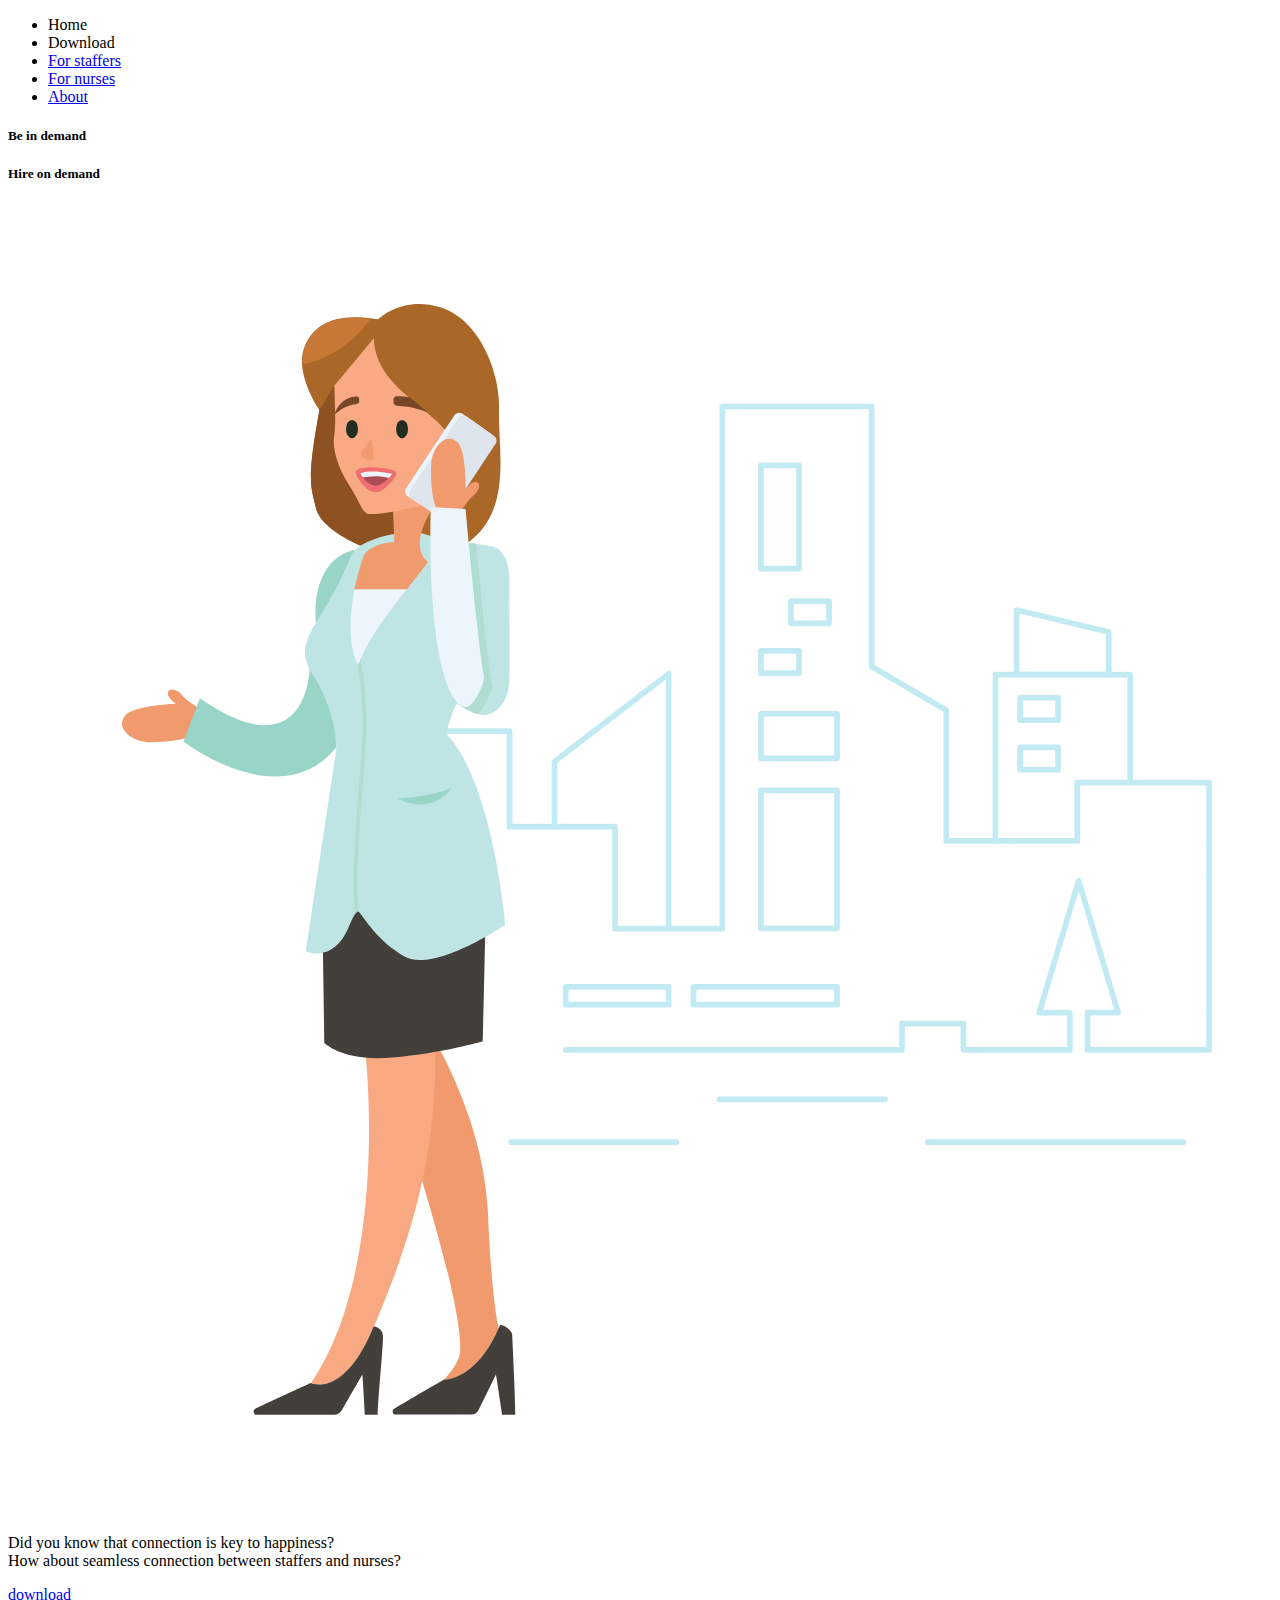
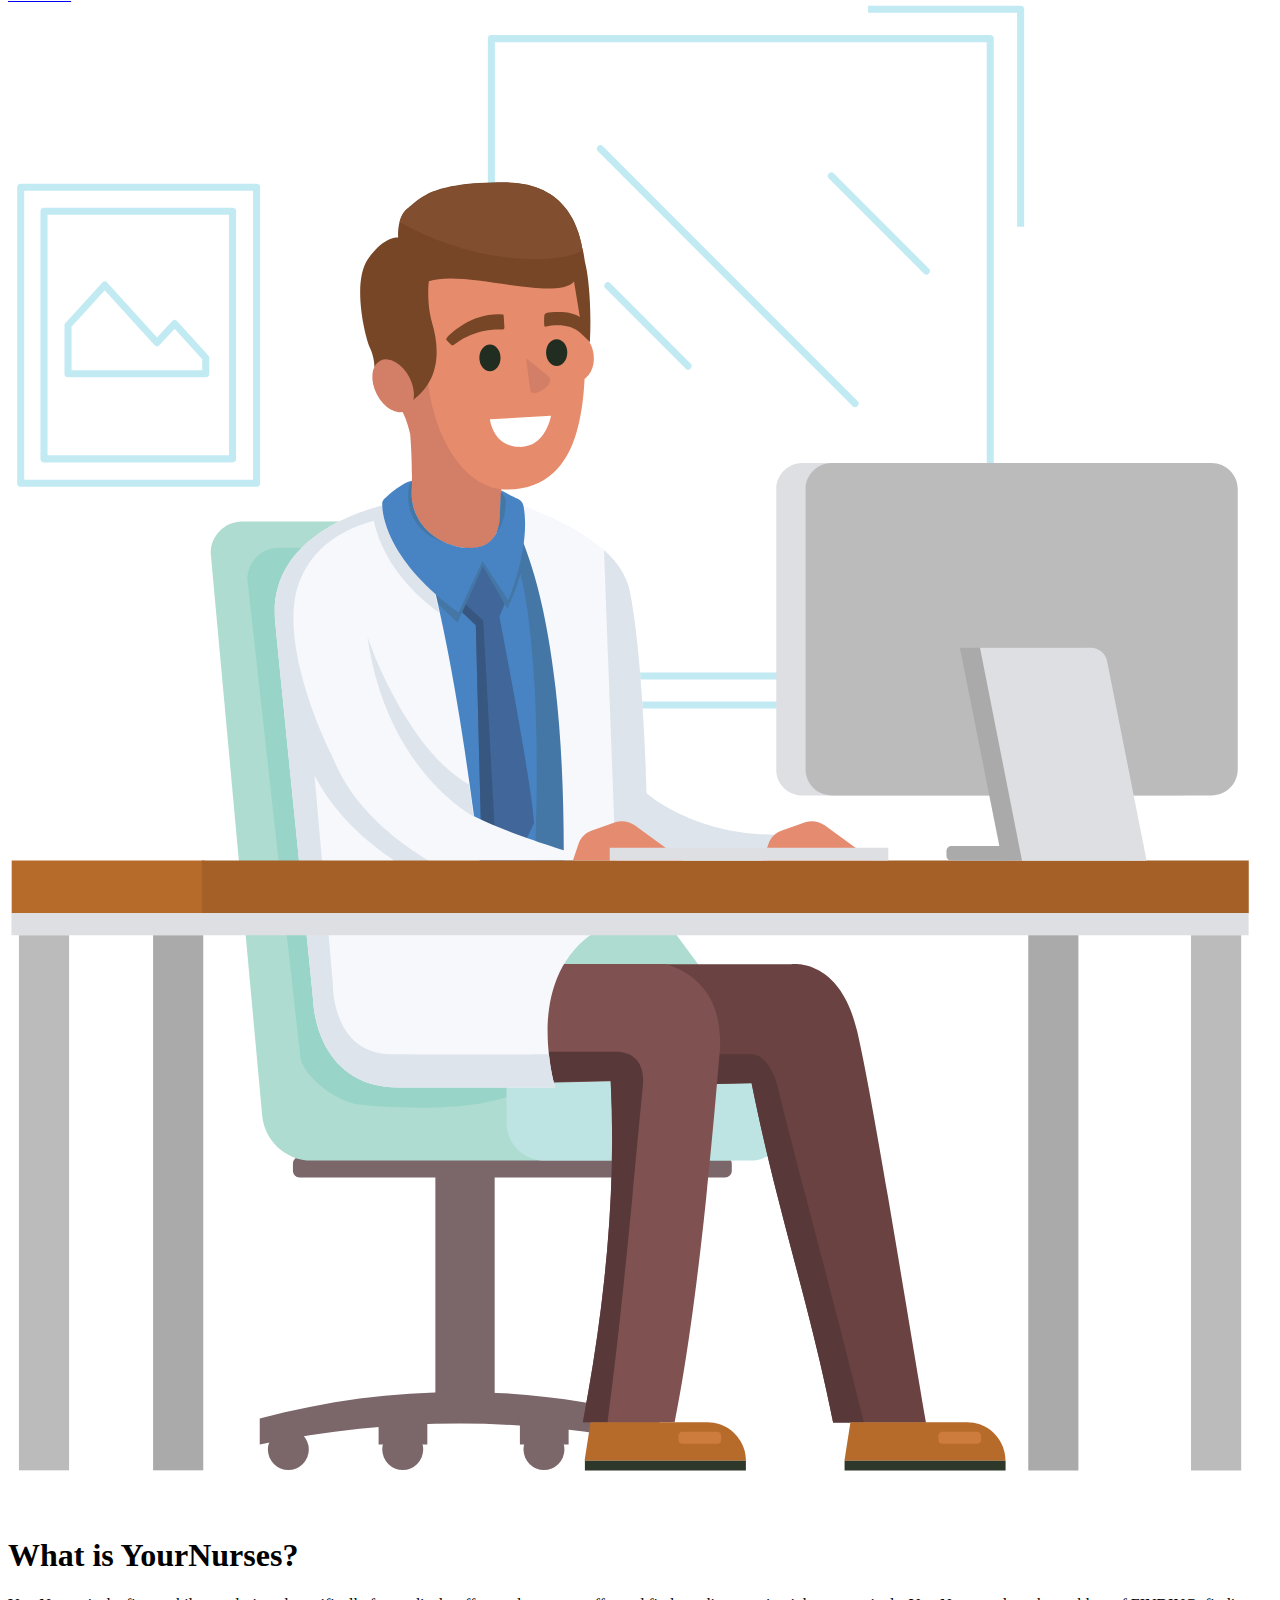
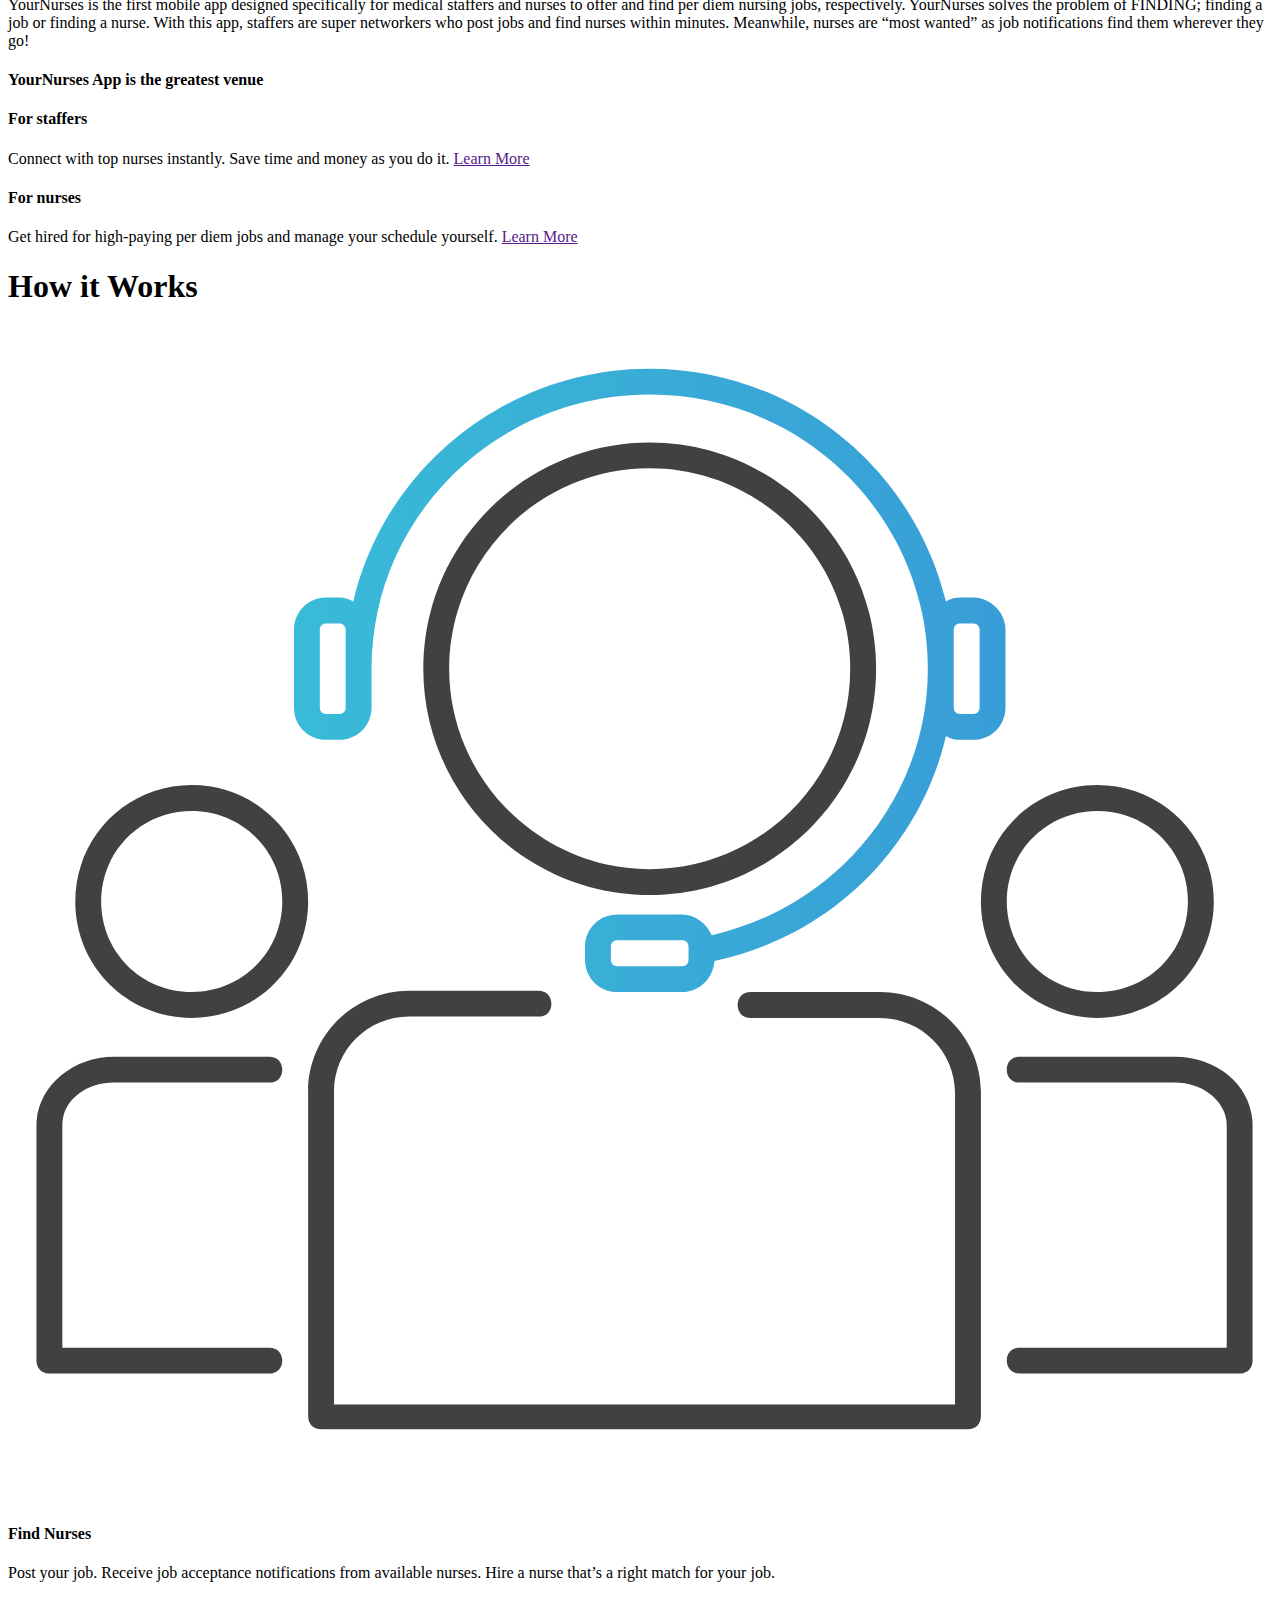
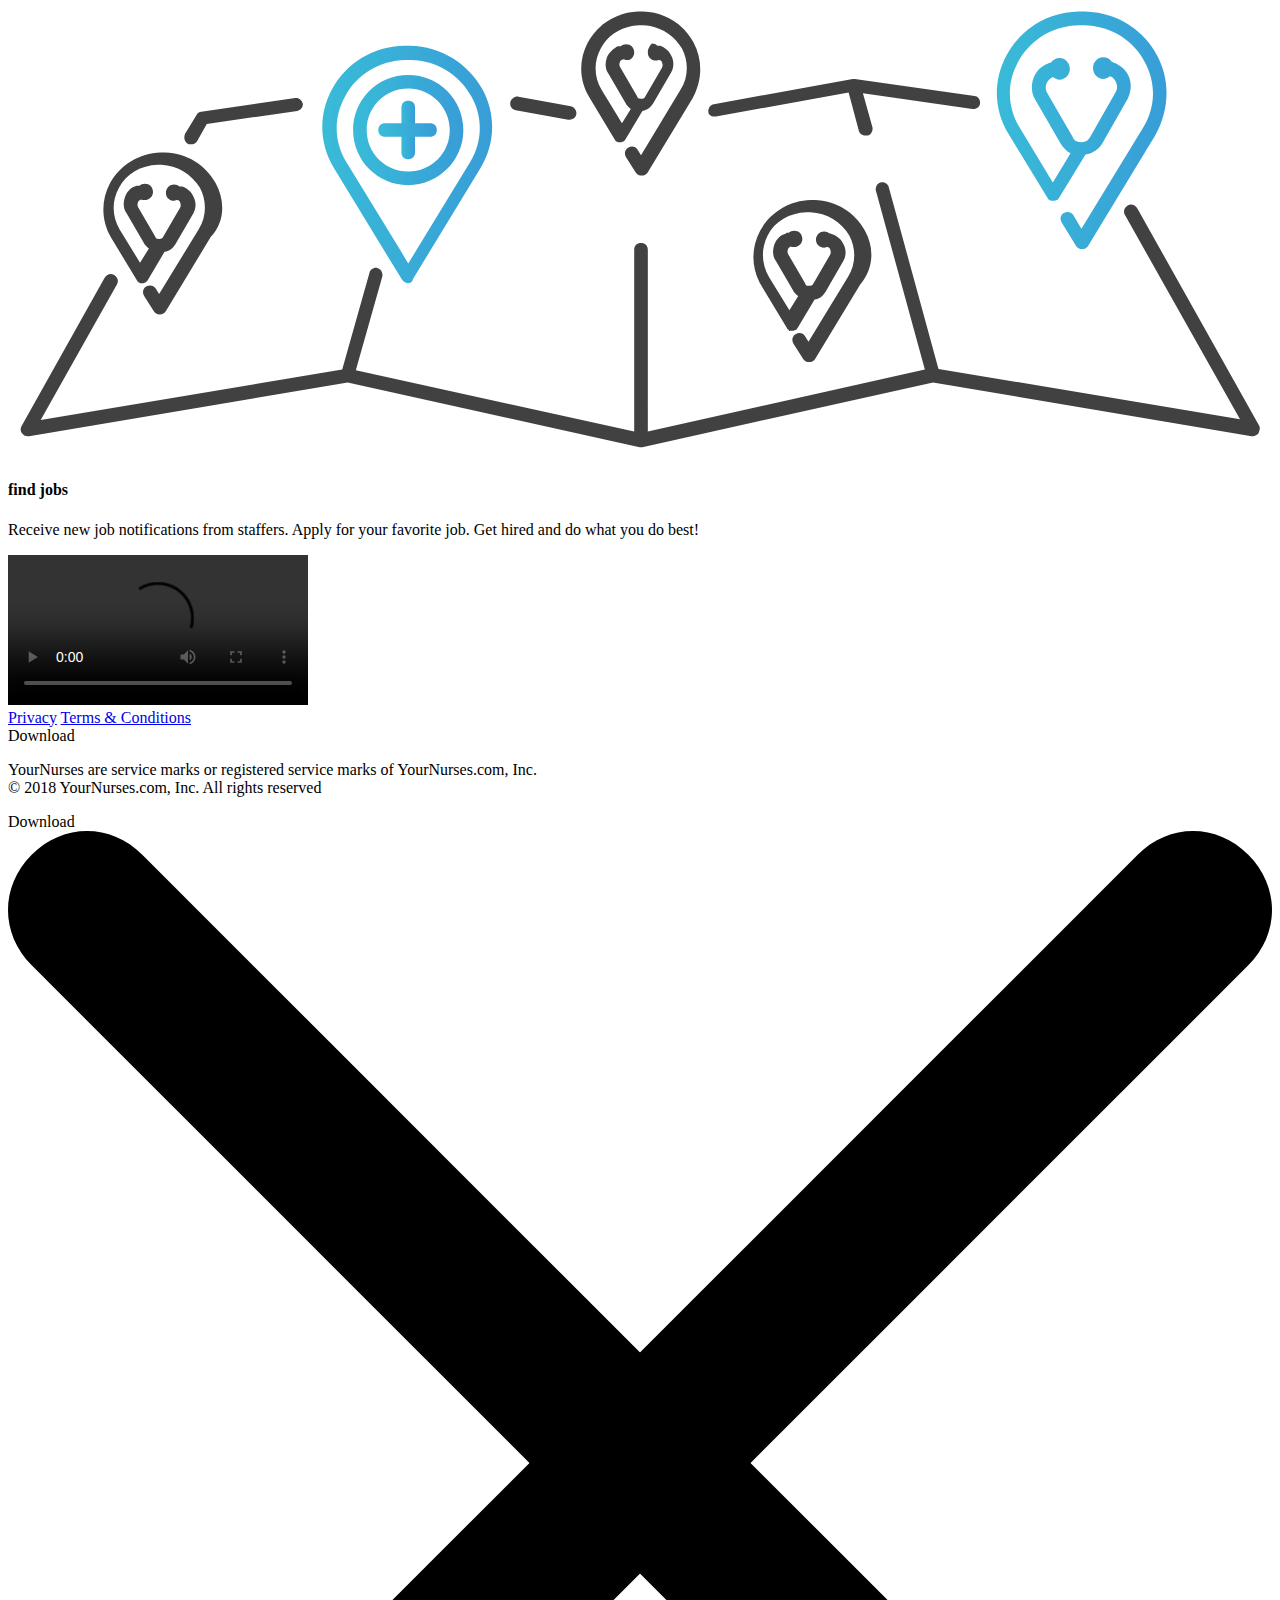
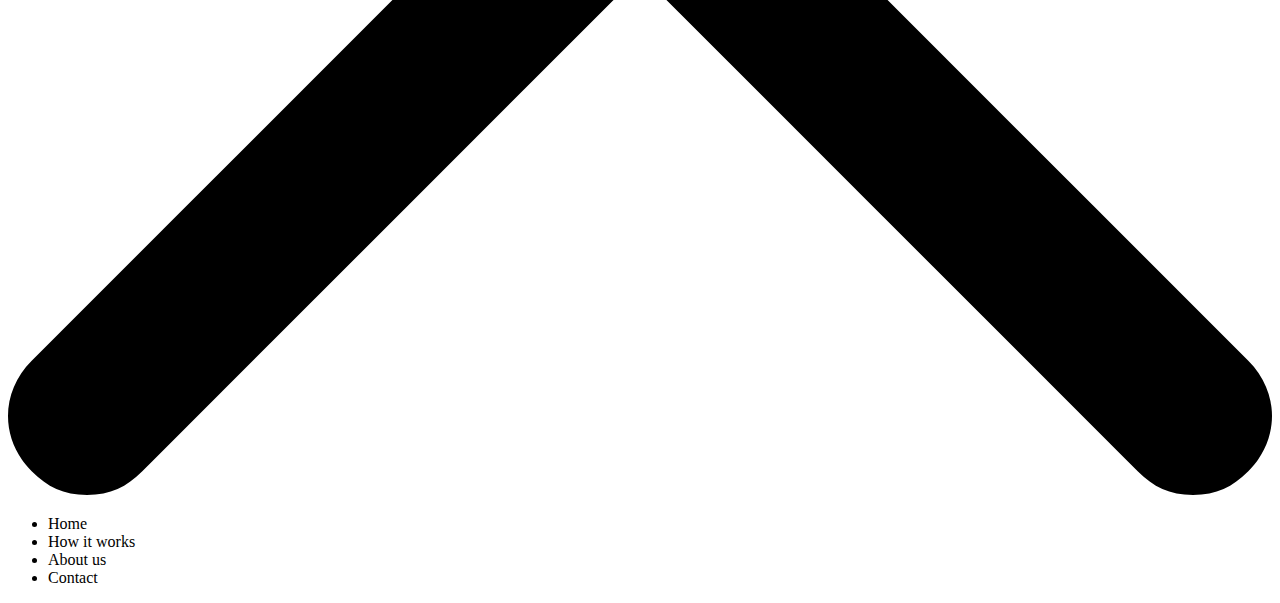
==== commit 5bd7bdd5: "a lot of progress" ====
--- a/index.html
+++ b/index.html
@@ -4,15 +4,12 @@
 <head>
     <meta charset="utf-8">
     <meta http-equiv="X-UA-Compatible" content="IE=edge">
-    <title>Your Nurses</title>
+    <title>Your Nurses | Home</title>
     <meta name="viewport" content="width=device-width, initial-scale=1">
     <meta name="Description" lang="en" content="Your Nurses">
-    <meta name="author" content="Your Nurses">
-    <!-- link rel="apple-touch-icon" href="img/apple-touch-icon.png" -->
-
+    <meta name="author" content="Your Nurses"> 
     <link rel="shortcut icon" href="img/favicon_32px.png">
     <link rel="stylesheet" href="css/styles.css">
-
     <!-- <link rel="stylesheet" href="css/mediaelementplayer.css" /> -->
 </head>
 
@@ -21,224 +18,98 @@
         <nav class="nav-bar">
             <div class="logo-place"> </div>
             <ul class="nav sidemenu">
-                <li><a class="menu-item" data-scroll-nav="1">Home</a></li>
-                <li><a class="menu-item" data-scroll-nav="2">Download</a></li>
-                <li><a class="menu-item" data-scroll-nav="3">For staffers</a></li>
-                <li><a class="menu-item" data-scroll-nav="3">For nurses</a></li>
-                <li><a class="menu-item" data-scroll-nav="4">About</a></li>
+                <li><a class="menu-item">Home</a></li>
+                <li><a class="menu-item">Download</a></li>
+                <li><a class="menu-item" href="staffers.html">For staffers</a></li>
+                <li><a class="menu-item" href="nurses.html">For nurses</a></li>
+                <li><a class="menu-item" href="about.html">About</a></li>
             </ul>
-            <div class="mobile-nav">
-                <div class="menu-btn" id="menu-btn">
-                    <div class="justit"></div>
-                    <div class="hamburger-white">
-                        <svg version="1.1" id="Isolation_Mode" xmlns="http://www.w3.org/2000/svg" xmlns:xlink="http://www.w3.org/1999/xlink" x="0px" y="0px" viewBox="0 0 24 15" xml:space="preserve">
-                            <path class="st0" d="M22.5,3h-21C0.7,3,0,2.3,0,1.5l0,0C0,0.7,0.7,0,1.5,0h21C23.3,0,24,0.7,24,1.5l0,0C24,2.3,23.3,3,22.5,3z" />
-                            <path class="st0" d="M22.5,9h-21C0.7,9,0,8.3,0,7.5l0,0C0,6.7,0.7,6,1.5,6h21C23.3,6,24,6.7,24,7.5l0,0C24,8.3,23.3,9,22.5,9z" />
-                            <path class="st0" d="M22.5,15h-21C0.7,15,0,14.3,0,13.5l0,0C0,12.7,0.7,12,1.5,12h21c0.8,0,1.5,0.7,1.5,1.5l0,0
-                            C24,14.3,23.3,15,22.5,15z" />
-                        </svg>
-                    </div>
-                </div>
-            </div>
         </nav>
     </header>
 
     <div class="main-section container">
         <section class="section-banner">
-            <div class="inner-container ">
-                <div class="nurse-top-section">
-                    <div class="banner-top-text staffer-t1">
-                        <h5 class="headings">Hire in demand</h5>
-                        <p>Connect with top nurses in no time.</p>
+            <div class="inner-container">
+                <div class="banner-inner-section">
+                    <div class="title-place">
+                        <h5 class="headings">Be in demand</h5>
+                        <h5 class="headings">Hire on demand</h5>
                     </div>
                     <div class="graphic-layer">
-                        <img class="img-1 banner-image-staffer" src="img/guy-reversed.svg">
-                    </div>
-                    <div class="decoration-elems">
-                        <div class="vertical-lines top-line"></div>
-                        <img src="img/logo-banner.svg">
-                        <div class="vertical-lines bottom-line"></div>
-                    </div>
-                    <div class="right-block staffer-t1">
-                        <h5 class="headings">Hire in demand</h5>
-                        <p>Connect with top nurses in no time.</p>
-                        <a href="javascript:void" class="gradiented-btn">download</a>
+                        <img class="img-1" src="img/img1.svg" alt="">
+                        <div class="central-section">
+                            <p>Did you know that connection is key to happiness? <br> How about seamless connection between staffers and nurses?
+                            </p>
+                            <a href="javascript:void" class="gradiented-btn">download</a>
+                        </div>
+                        <img class="img-2" src="img/img2.svg" alt="">
                     </div>
                 </div>
+
             </div>
         </section>
-        <section class="what-is-yournurses benefits-section">
+        <section class="what-is-yournurses">
             <div class="inner-container">
-                <h1 class="heading">Benefits</h1>
+                <h1 class="heading">What is YourNurses?</h1>
                 <p class="description">
-                    Use YourNurses to get instantly matched to qualified nurses available for your per diem jobs. Save time, effort and money as you hire top rated nurses that match your job criteria best.
+                    YourNurses is the first mobile app designed specifically for medical staffers and nurses to offer and find per diem nursing jobs, respectively. YourNurses solves the problem of FINDING; finding a job or finding a nurse. With this app, staffers are super
+                    networkers who post jobs and find nurses within minutes. Meanwhile, nurses are “most wanted” as job notifications find them wherever they go!
                 </p>
-                <div class="benefits-outer">
-                    <div class="benefit-boxes">
+                <div class="choices">
+                    <h4 class="heading-mediaum">YourNurses App is the greatest venue</h4>
+                    <div class="boxes">
                         <div class="box">
-                            <h4 class="heading-mediaum">Find fast</h4>
-                            <p class="normal-paragraph">Find available professionals instantly. Hire the best candidate near your job location and communicate directly.</p>
+                            <div class="circles">
+                                <div class="img1"></div>
+                                <div class="img2"></div>
+                                <div class="img3"></div>
+                            </div>
+                            <h4 class="heading-mediaum">For staffers</h4>
+                            <p>Connect with top nurses instantly. Save time and money as you do it. <a href="">Learn More</a></p>
                         </div>
                         <div class="box">
-                            <h4 class="heading-mediaum">Accomplish More</h4>
-                            <p class="normal-paragraph">Let rates and reviews of nurses help you choose the best professional. Let the app manage credentialing and background checking of nurses for you.</p>
+                            <div class="circles">
+                                <div class="img1"></div>
+                                <div class="img2"></div>
+                                <div class="img3 girl"></div>
+                            </div>
+                            <h4 class="heading-mediaum">For nurses</h4>
+                            <p>Get hired for high-paying per diem jobs and manage your schedule yourself. <a href="">Learn More</a></p>
                         </div>
-                        <div class="box">
-                            <h4 class="heading-mediaum">Spend Less</h4>
-                            <p class="normal-paragraph">Join YourNurses for free. Pay per a completed job with fixed hourly prices. Save on the low 15% service fee included in the pay rates.</p>
-                        </div>
+                        <div class="vertical-element"></div>
+
+                    </div>
+                    <div class="horizontal-element"></div>
+                </div>
+                <h1 class="heading">How it Works</h1>
+
+                <div class="how-it-works-subsection">
+                    <div class="block">
+                        <img class="element3" src="img/element4.svg">
+                        <h4 class="heading-mediaum">Find Nurses</h4>
+                        <p class="normal-paragraph">Post your job. Receive job acceptance notifications from available nurses. Hire a nurse that’s a right match for your job.</p>
+                    </div>
+                    <div class="block">
+                        <img class="element4" src="img/element3.svg">
+                        <h4 class="heading-mediaum">find jobs</h4>
+                        <p class="normal-paragraph">Receive new job notifications from staffers. Apply for your favorite job. Get hired and do what you do best!</p>
                     </div>
                 </div>
-            </div>
-            <div class="horizontal-element line1"></div>
-
-            <h1 class="heading">How it Works</h1>
-            <div class="how-it-works-outer">
-                <div class="how-it-works">
-                    <div class="step">
-                        <div class="text-block">
-                            <h4 class="heading-mediaum">Step one</h4>
-                            <p class="normal-paragraph">Post your per diem job on YourNurses. Indicate job details and location to notify nurses that match your job criteria best.
+                <div class="video-container">
+                    <video id="introVideo" class="responsive-video" controls>
+                            <source class="_video1" src="video/Andy_Piskouliam_3.mp4" type="video/mp4" media="screen and (min-device-width:481px)">
+                            <source class="_video2" src="video/Andy_Piskouliam_3.ogg" type='video/ogg; codecs="theora, vorbis"' media="screen and (max-device-width:480px)">
+                    </video>
+                    <!--   <video id="my-video" class="video-js" controls preload="auto" data-setup="{}">
+                            <source class="_video1" src="video/Andy_Piskouliam_3.mp4" width="auto" height="auto" type="video/mp4" media="screen and (min-device-width:481px)">
+                            < 
+                            <p class="vjs-no-js">
+                                To view this video please enable JavaScript, and consider upgrading to a web browser that
+                                <a href="http://videojs.com/html5-video-support/" target="_blank">supports HTML5 video</a>
                             </p>
-                        </div>
-                        <div class="decor"></div>
-                        <div class="circles">
-                            <div class="img1"></div>
-                            <div class="img2"></div>
-                            <div class="img3"></div>
-                            <img src="img/staffer-step1.png" alt="" class="cover">
-                        </div>
-                    </div>
-                    <div class="step">
-                        <div class="circles">
-                            <div class="img1"></div>
-                            <div class="img2"></div>
-                            <div class="img3"></div>
-                            <img src="img/staffer-step2.png" alt="" class="cover">
-                        </div>
-                        <div class="decor"></div>
-                        <div class="text-block">
-                            <h4 class="heading-mediaum">Step two</h4>
-                            <p class="normal-paragraph">Get job acceptance notifications from nearby nurses within minutes. Compare rates and reviews and hire the right match.
-                            </p>
-                        </div>
-                    </div>
-                    <div class="step">
-                        <div class="text-block">
-                            <h4 class="heading-mediaum">Step three</h4>
-                            <p class="normal-paragraph">Once you’ve hired, get access to nurse credentials. Message and call nurses directly.
-                            </p>
-                        </div>
-                        <div class="decor"></div>
-                        <div class="circles">
-                            <div class="img1"></div>
-                            <div class="img2"></div>
-                            <div class="img3"></div>
-                            <img src="img/staffer-step3.png" alt="" class="cover">
-                        </div>
-                    </div>
-                    <div class="step">
-                        <div class="circles">
-                            <div class="img1"></div>
-                            <div class="img2"></div>
-                            <div class="img3"></div>
-                            <img src="img/staffer-step4.png" alt="" class="cover">
-                        </div>
-                        <div class="decor"></div>
-                        <div class="text-block">
-                            <h4 class="heading-mediaum">Step four</h4>
-                            <p class="normal-paragraph">Upon completion of a job, receive a report from your nurse with the route sheet and photos of the completed assignment.
-                            </p>
-                        </div>
-                    </div>
+                        </video> -->
                 </div>
             </div>
-            <a href="javascript:void" class="gradiented-btn btn-centered">download</a>
-            <div class="horizontal-element"></div>
-            <div class="learn-more-section">
-                <h4 class="heading">Learn more</h4>
-                <div class="why-container">
-                    <div class="why-box">
-                        <div class="counter">1</div>
-                        <div class="text-place">
-                            <h4 class="heading-mediaum">Why should I choose YourNurses?</h4>
-                            <p class="normal-paragraph">
-                                We offer the most simple and convenient way to hire a nurse for your per diem job. Just post your job and get it matched with the right nurses nearby. Rates and reviews of nurses will make your choice easier
-                            </p>
-                        </div>
-                    </div>
-                    <div class="why-box">
-                        <div class="counter">2</div>
-                        <div class="text-place">
-                            <h4 class="heading-mediaum">How much does it cost to use the app? </h4>
-                            <p class="normal-paragraph">
-                                It’s totally free to sign up for YourNurses for everyone. You only hire on demand and pay per a completed job. Payment rates are fixed hourly prices that you can check out in the Pricing Section. YourNurses service fee - a low 15%, is already included
-                                in the fixed pay rates.
-                            </p>
-                        </div>
-                    </div>
-                    <div class="why-box">
-                        <div class="counter">3</div>
-                        <div class="text-place">
-                            <h4 class="heading-mediaum">How is the paperwork done?</h4>
-                            <p class="normal-paragraph">
-                                The app does it all for you! We take care of background checking of nurses and give you access to nurse credentials once you’ve hired. Plus, send and receive route sheets and completed job reports all through the app.
-                            </p>
-                        </div>
-                    </div>
-                    <div class="why-box">
-                        <div class="counter">4</div>
-                        <div class="text-place">
-                            <h4 class="heading-mediaum">What types of jobs can be posted?</h4>
-                            <p class="normal-paragraph">
-                                Here you can post per diem hourly nursing jobs for Registered Nurses, Licensed Vocational Nurses and Certified Nursing Assistants.
-                            </p>
-                        </div>
-                    </div>
-                    <div class="why-box">
-                        <div class="counter">5</div>
-                        <div class="text-place">
-                            <h4 class="heading-mediaum">Can I invite team members to use the app?</h4>
-                            <p class="normal-paragraph"> Yes. Invite as many members as you wish to use the app with a single account. </p>
-                        </div>
-                    </div>
-                </div>
-            </div>
-            <div class="horizontal-element"></div>
-
-            <h1 class="heading">Pricing</h1>
-            <div class="nurse-pricing-container">
-                <p class="normal-paragraph">
-                    Joining YourNurses is totally free for everyone! We offer the most favorable conditions with the highest pays and lowest fees in the market. YourNurses charges a low 15% service fee per a completed job which is included in the suggested rates. Having
-                    other states in sight, at this point, we offer our services only in California. Indicated prices are for the state of CA.
-                </p>
-            </div>
-            <table id="price-table">
-                <thead>
-                    <tr>
-                        <th>Nurse type</th>
-                        <th>Per the first hour</th>
-                        <th>Per additional hour</th>
-                    </tr>
-                </thead>
-                <tbody>
-                    <tr>
-                        <td>RN</td>
-                        <td>$127</td>
-                        <td>$77</td>
-                    </tr>
-                    <tr>
-                        <td>LVN</td>
-                        <td>$47</td>
-                        <td>$37</td>
-                    </tr>
-                    <tr>
-                        <td>CNA</td>
-                        <td>$37</td>
-                        <td>$27</td>
-                    </tr>
-                </tbody>
-            </table>
         </section>
         <footer class="footer">
             <div class="footer-inner">
@@ -246,11 +117,11 @@
                     <div class="footer-left">
                         <div class="footer-logo"> </div>
                         <div class="links">
-                            <a href="#" onclick="return false;">Privacy</a> <a href="terms.html">Terms & Conditions</a>
+                            <a href="javascript:void">Privacy</a> <a href="terms.html">Terms & Conditions</a>
                         </div>
                     </div>
                     <div class="download-buttons-section db1">
-                        <div class="buttons" data-remodal-target="modal-footer" href="javascript:void">
+                        <div class="buttons" href="javascript:void">
                             Download
                         </div>
                     </div>
@@ -259,14 +130,14 @@
                     <p class="copyright">YourNurses are service marks or registered service marks of YourNurses.com, Inc.
                         <br> © 2018 YourNurses.com, Inc. All rights reserved</p>
                     <div class="download-buttons-section db2">
-                        <div class="buttons" data-remodal-target="modal-footer" href="javascript:void">
+                        <div class="buttons" href="javascript:void">
                             Download
                         </div>
                     </div>
                 </div>
             </div>
         </footer>
-    </div>
+    </div> 
     <div class="remodal  video-modal" data-remodal-id="modal-video" data-remodal-options="hashTracking: false">
         <div class="remodal-close" data-remodal-action="close" id="closeVideoPopup">
             <svg version="1.1" id="Layer_1" xmlns="http://www.w3.org/2000/svg" xmlns:xlink="http://www.w3.org/1999/xlink" x="0px" y="0px" viewBox="0 0 16 16" xml:space="preserve">
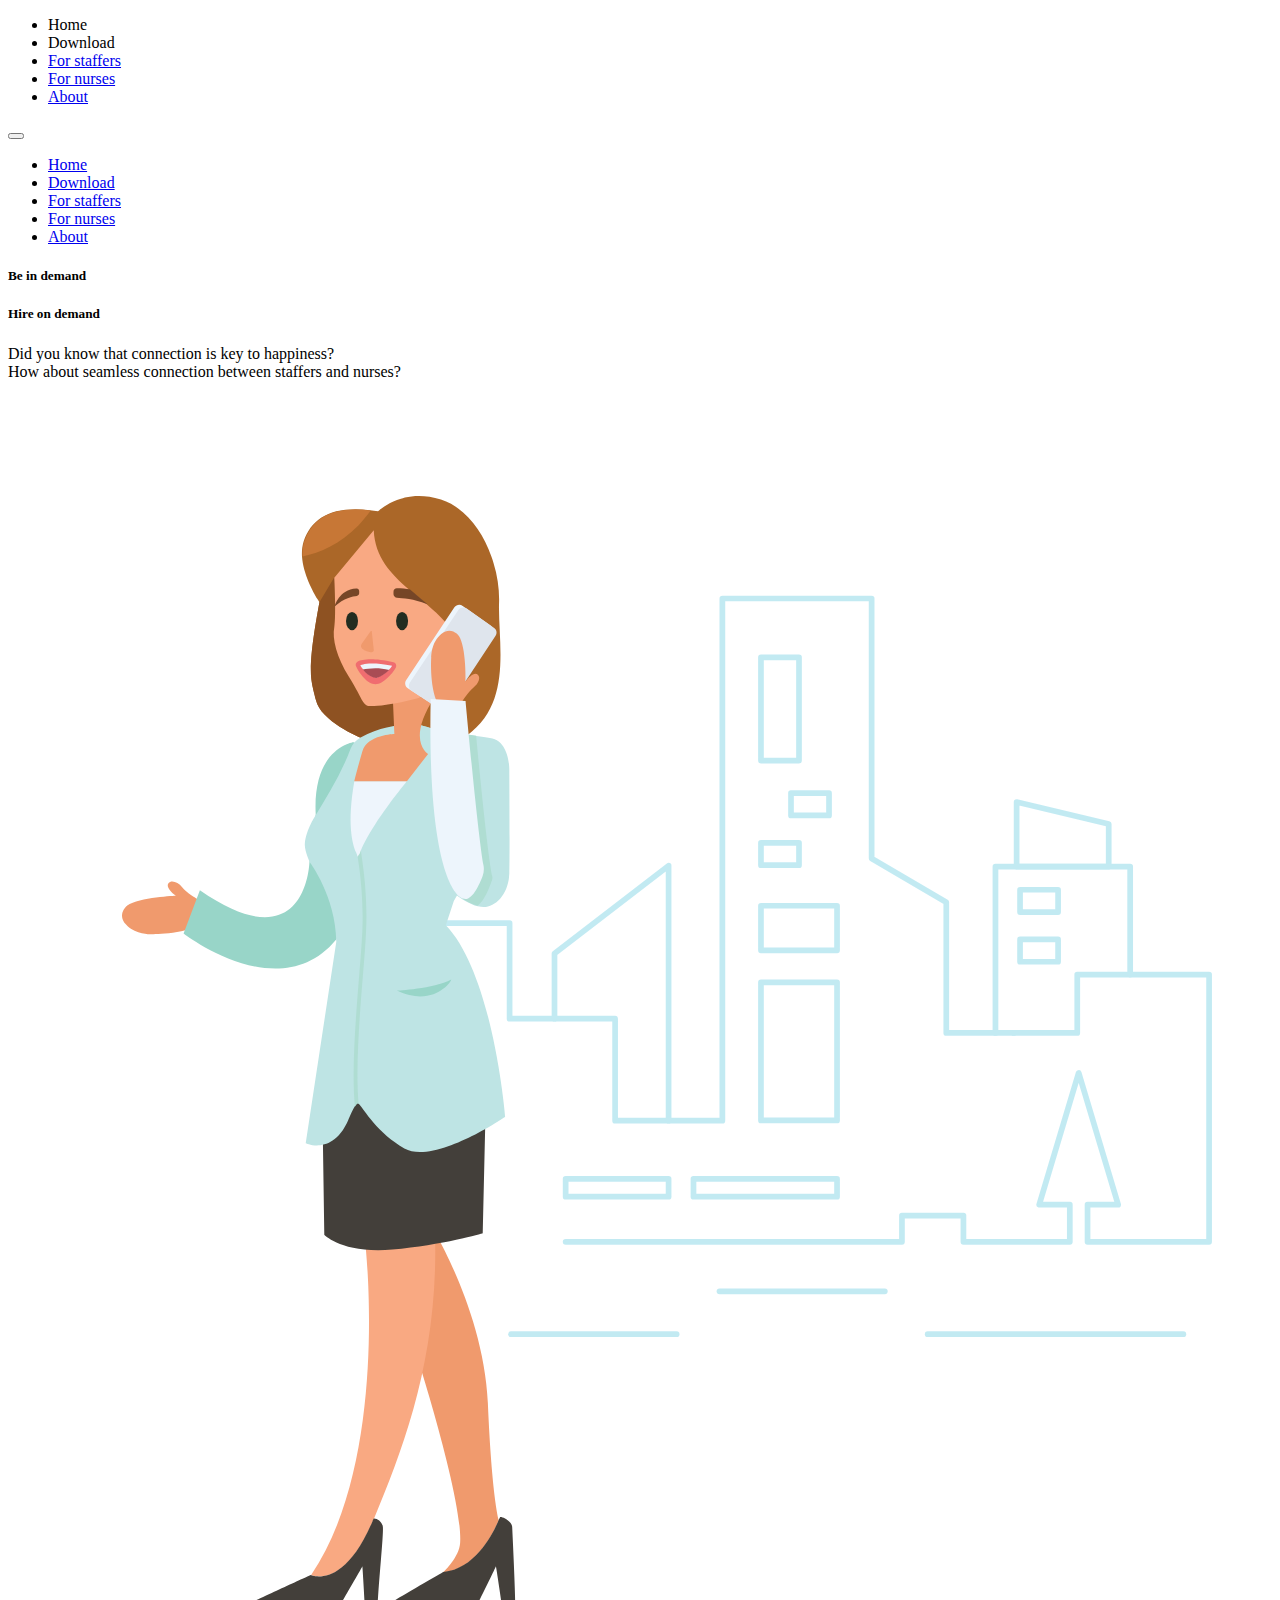
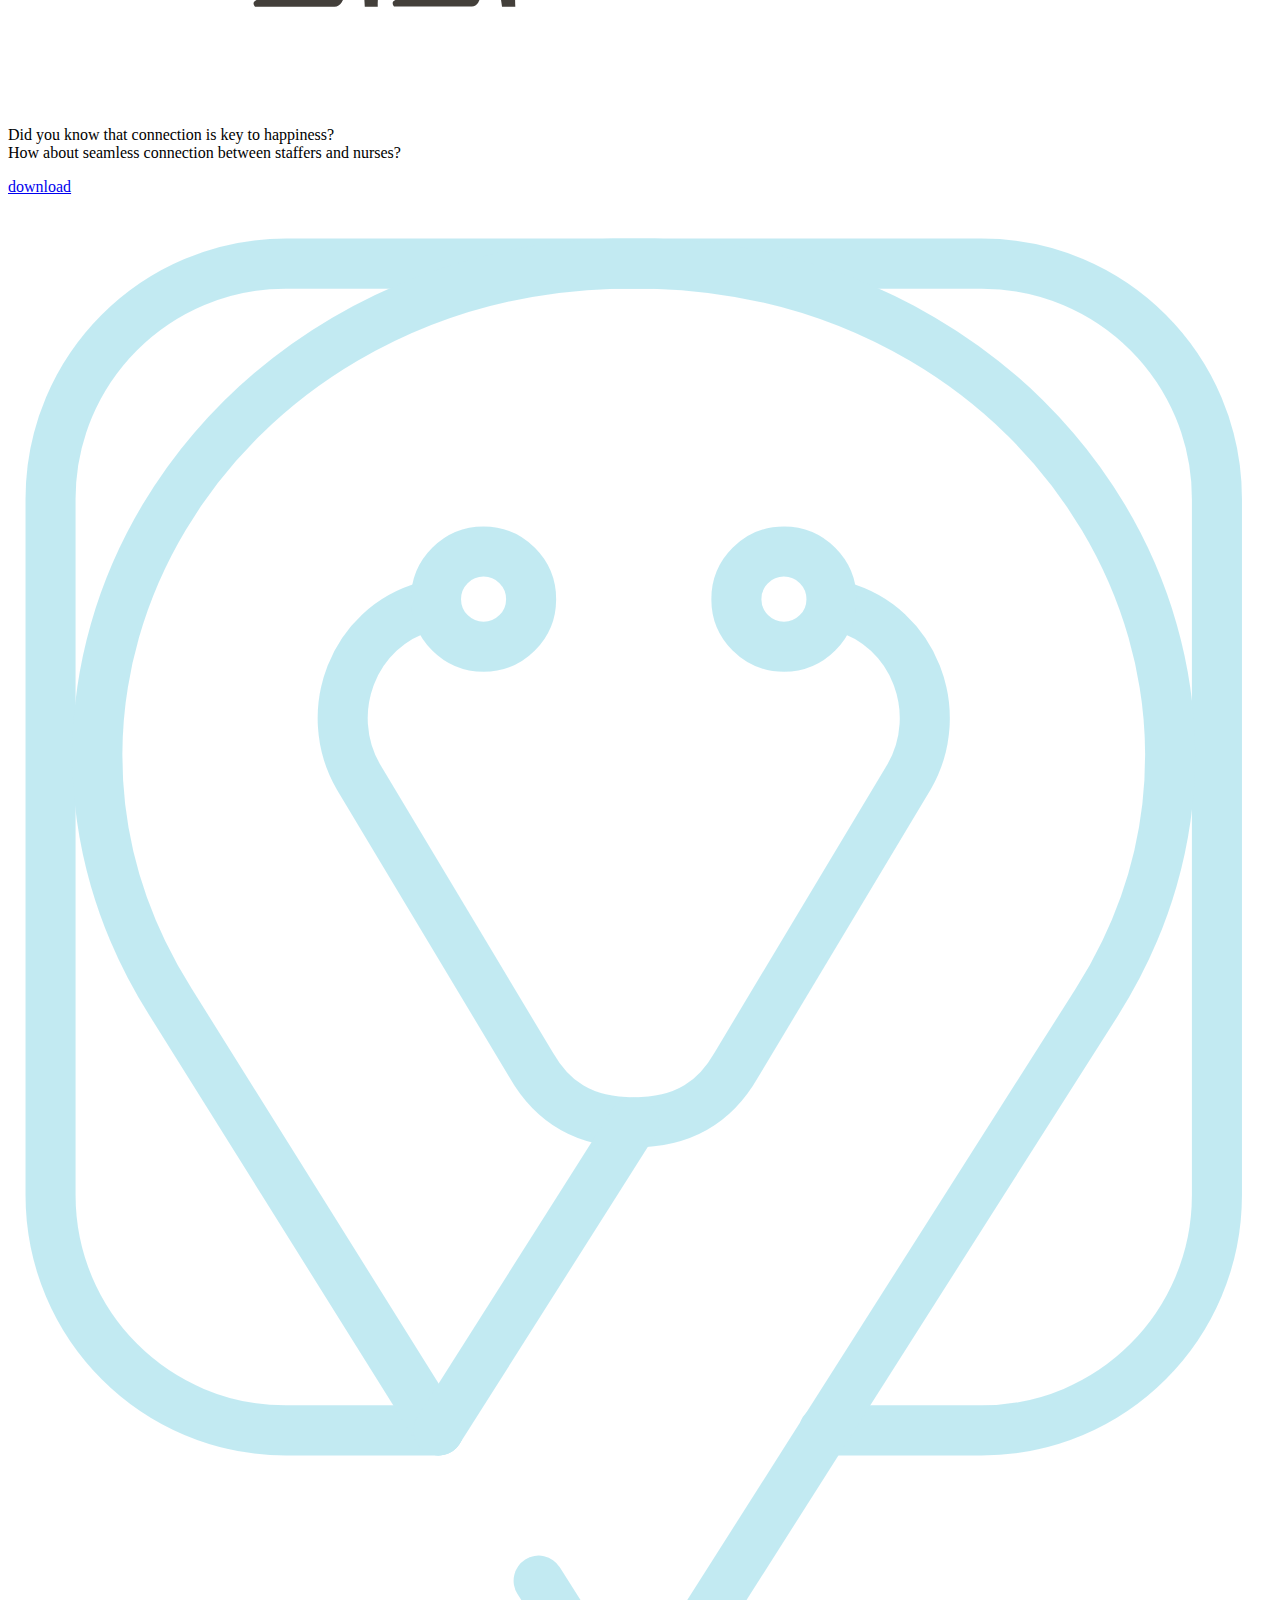
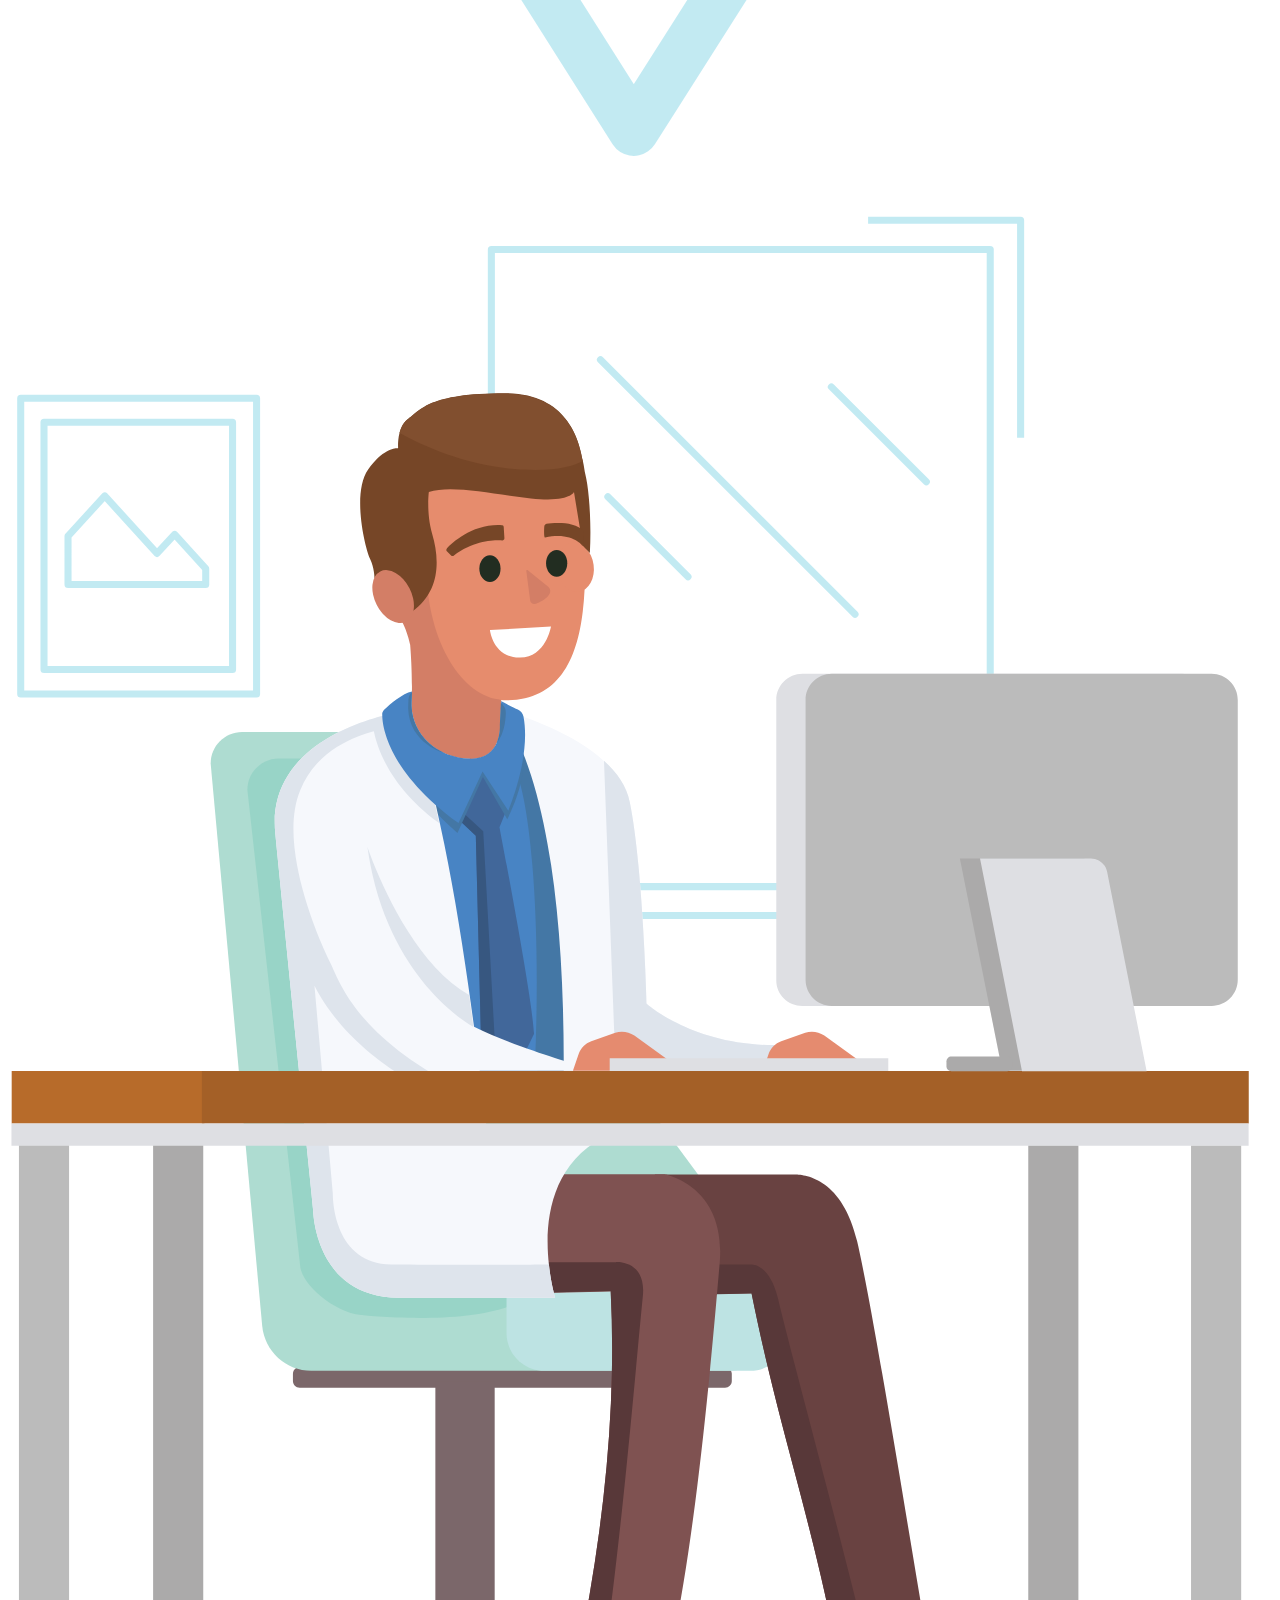
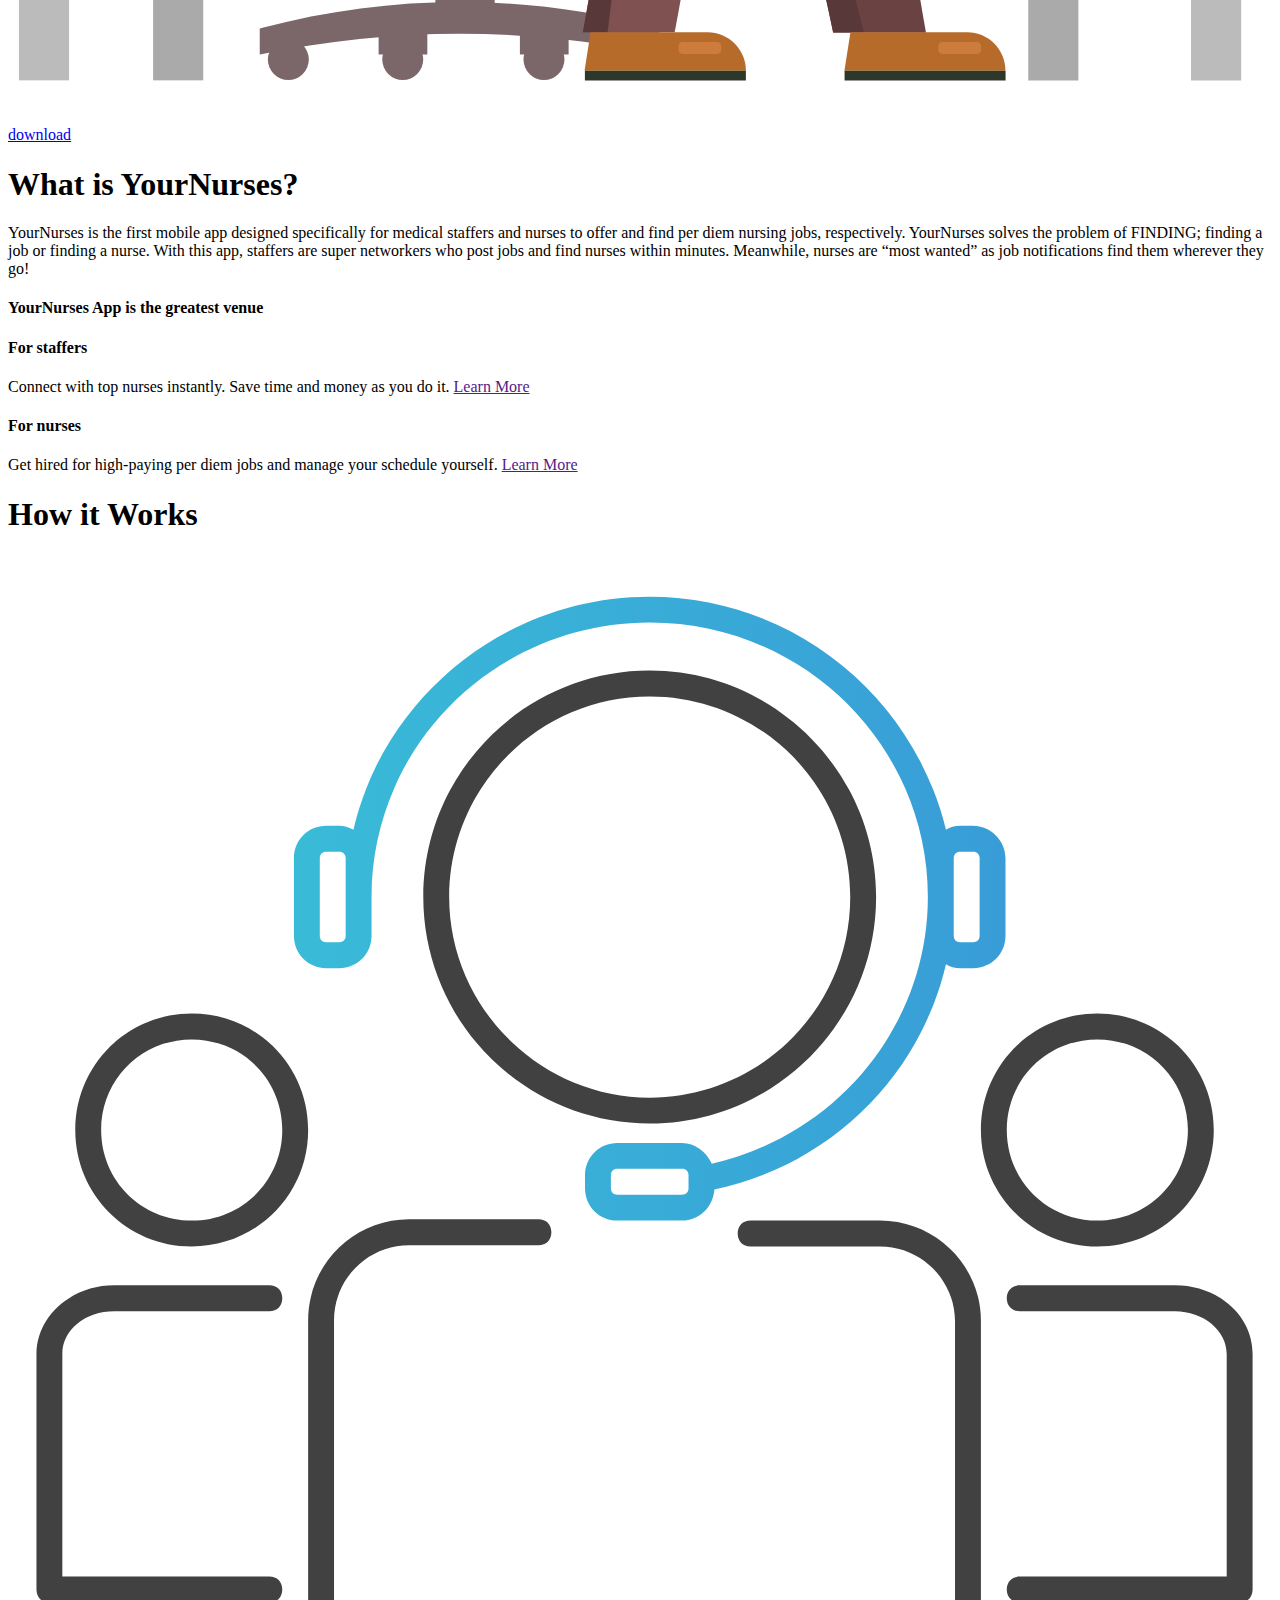
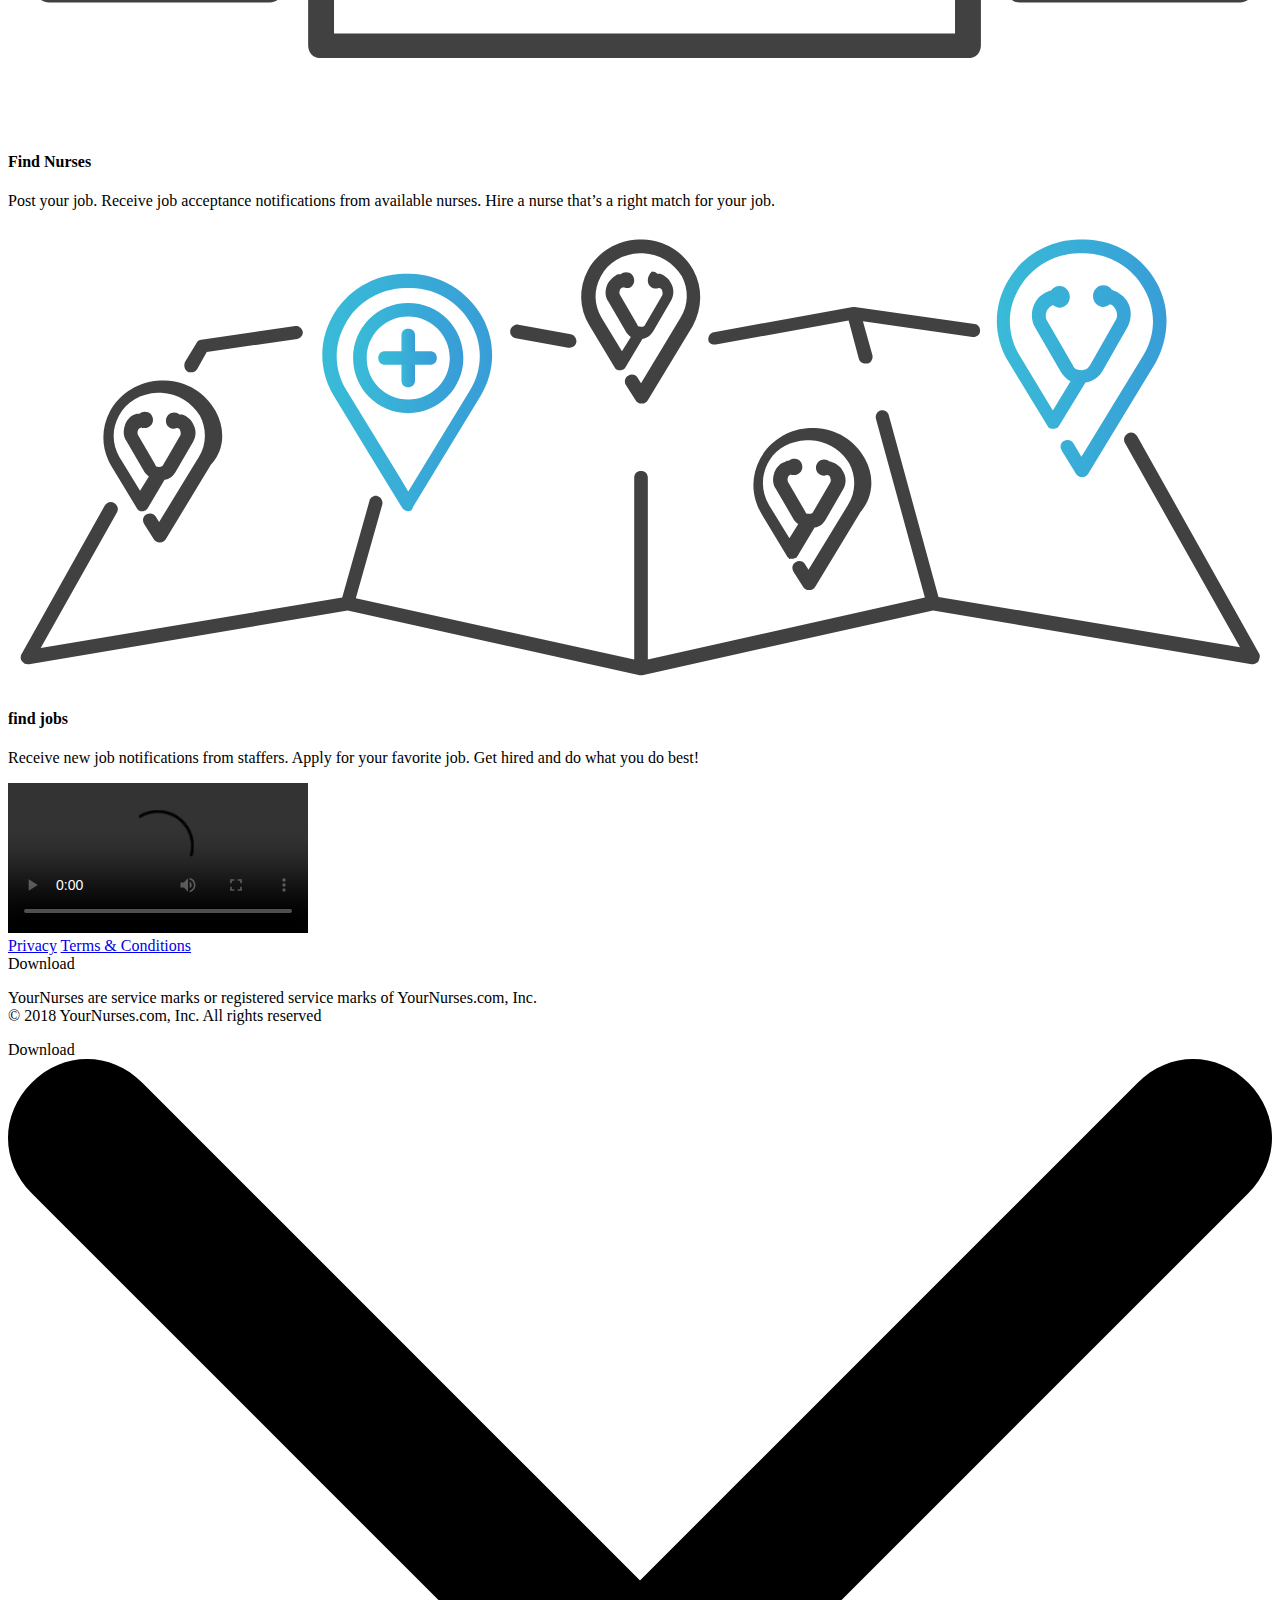
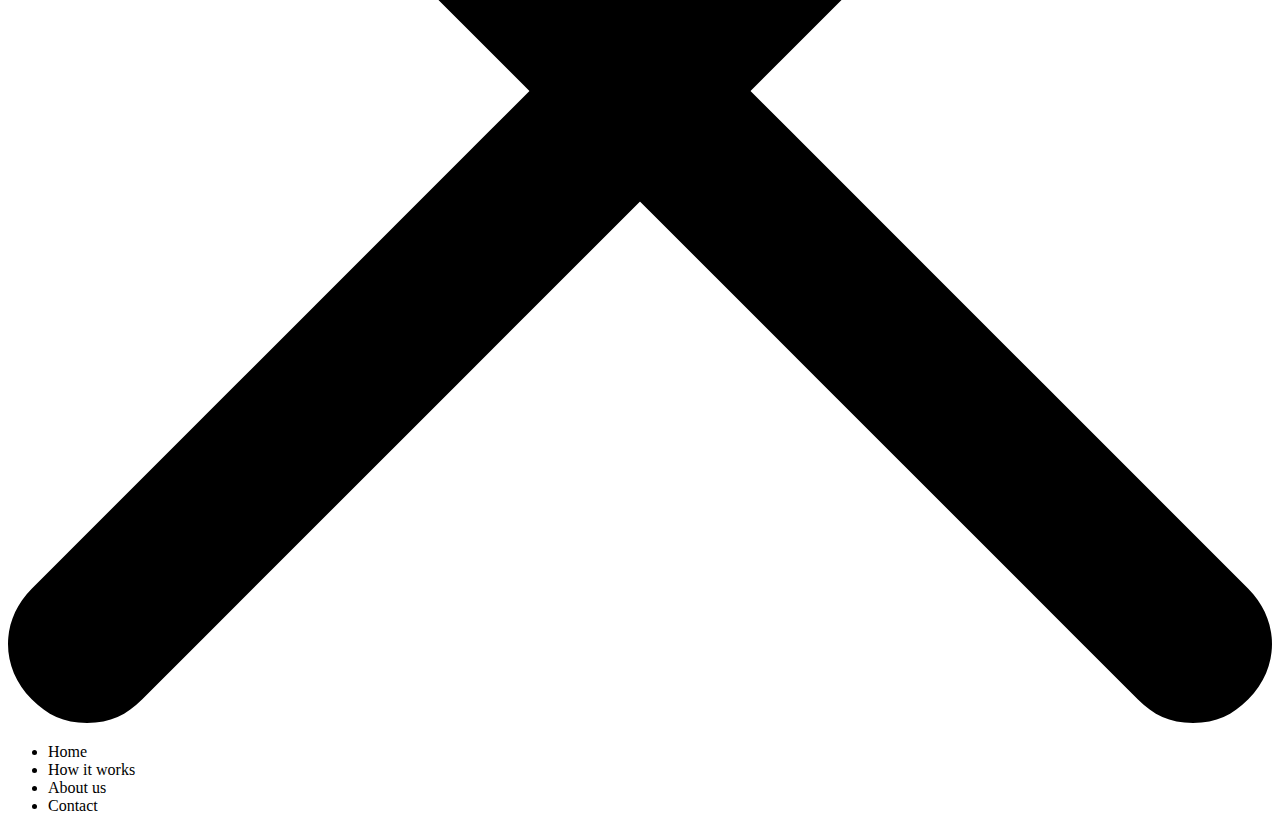
==== commit ee9b9082: "progress" ====
--- a/index.html
+++ b/index.html
@@ -7,7 +7,7 @@
     <title>Your Nurses | Home</title>
     <meta name="viewport" content="width=device-width, initial-scale=1">
     <meta name="Description" lang="en" content="Your Nurses">
-    <meta name="author" content="Your Nurses"> 
+    <meta name="author" content="Your Nurses">
     <link rel="shortcut icon" href="img/favicon_32px.png">
     <link rel="stylesheet" href="css/styles.css">
     <!-- <link rel="stylesheet" href="css/mediaelementplayer.css" /> -->
@@ -18,13 +18,47 @@
         <nav class="nav-bar">
             <div class="logo-place"> </div>
             <ul class="nav sidemenu">
-                <li><a class="menu-item">Home</a></li>
+                <li><a class="menu-item active-link">Home</a></li>
                 <li><a class="menu-item">Download</a></li>
                 <li><a class="menu-item" href="staffers.html">For staffers</a></li>
                 <li><a class="menu-item" href="nurses.html">For nurses</a></li>
                 <li><a class="menu-item" href="about.html">About</a></li>
             </ul>
         </nav>
+        <!--MOBILE DROPDOWN-->
+        <button class="hamburger hamburger--collapse" id="toggleMobileMEnu" type="button">
+            <span class="hamburger-box">
+                <span class="hamburger-inner"></span>
+            </span>
+        </button>
+            
+        <div class="overlay" id="overlay">
+            <nav class="overlay-menu">
+                <ul>
+                    <li>
+                        <a class="menu-item active-link" href="javascript:void">Home</a>
+                    </li>
+                    <li>
+                        <a class="menu-item" href="#services">Download</a>
+                    </li>
+                    <li>
+                        <a class="menu-item" href="staffers.html">For staffers</a></li>
+                    </li>
+                    <li>
+                        <a class="menu-item" href="nurses.html">For nurses</a></li>
+                    </li>
+                    <li>
+                        <a class="menu-item"  href="about.html">About</a>
+                    </li>
+                </ul>
+                <div class="social-icons ">
+                    <a href="https://www.facebook.com/Core-Fireplace-Grills-256417668217459/?modal=admin_todo_tour" target="_blank" class="fb-link"></a>
+                    <a href="https://www.instagram.com/corefireplace/" target="_blank" class="tw-link"></a>
+                    <a href="https://www.yelp.com/biz/core-fireplace-and-grills-san-fernando?osq=corefireplaces" target="_blank" class="in-link"></a>
+                </div>
+            </nav>
+        </div>
+        <!--MOBILE DROPDOWN-->
     </header>
 
     <div class="main-section container">
@@ -35,20 +69,29 @@
                         <h5 class="headings">Be in demand</h5>
                         <h5 class="headings">Hire on demand</h5>
                     </div>
+                    <p class="banner-par-tablet">Did you know that connection is key to happiness? <br> How about seamless connection between staffers and nurses?
+                    </p>
                     <div class="graphic-layer">
-                        <img class="img-1" src="img/img1.svg" alt="">
+                        <img class="img-1" src="img/img1.svg">
                         <div class="central-section">
                             <p>Did you know that connection is key to happiness? <br> How about seamless connection between staffers and nurses?
                             </p>
                             <a href="javascript:void" class="gradiented-btn">download</a>
+                            <div class="decoration-elems">
+                                <div class="home-decor-container">
+                                    <div class="horizontal-lines left-line"></div>
+                                    <img src="img/logo-banner.svg">
+                                    <div class="horizontal-lines right-line"></div>
+                                </div>
+                            </div>
                         </div>
                         <img class="img-2" src="img/img2.svg" alt="">
                     </div>
-                </div>
-
+                    <a href="javascript:void" class="gradiented-btn btn-tablet">download</a>
+                </div>
             </div>
         </section>
-        <section class="what-is-yournurses">
+        <section class="what-is-yournurses wis-home">
             <div class="inner-container">
                 <h1 class="heading">What is YourNurses?</h1>
                 <p class="description">
@@ -137,7 +180,7 @@
                 </div>
             </div>
         </footer>
-    </div> 
+    </div>
     <div class="remodal  video-modal" data-remodal-id="modal-video" data-remodal-options="hashTracking: false">
         <div class="remodal-close" data-remodal-action="close" id="closeVideoPopup">
             <svg version="1.1" id="Layer_1" xmlns="http://www.w3.org/2000/svg" xmlns:xlink="http://www.w3.org/1999/xlink" x="0px" y="0px" viewBox="0 0 16 16" xml:space="preserve">
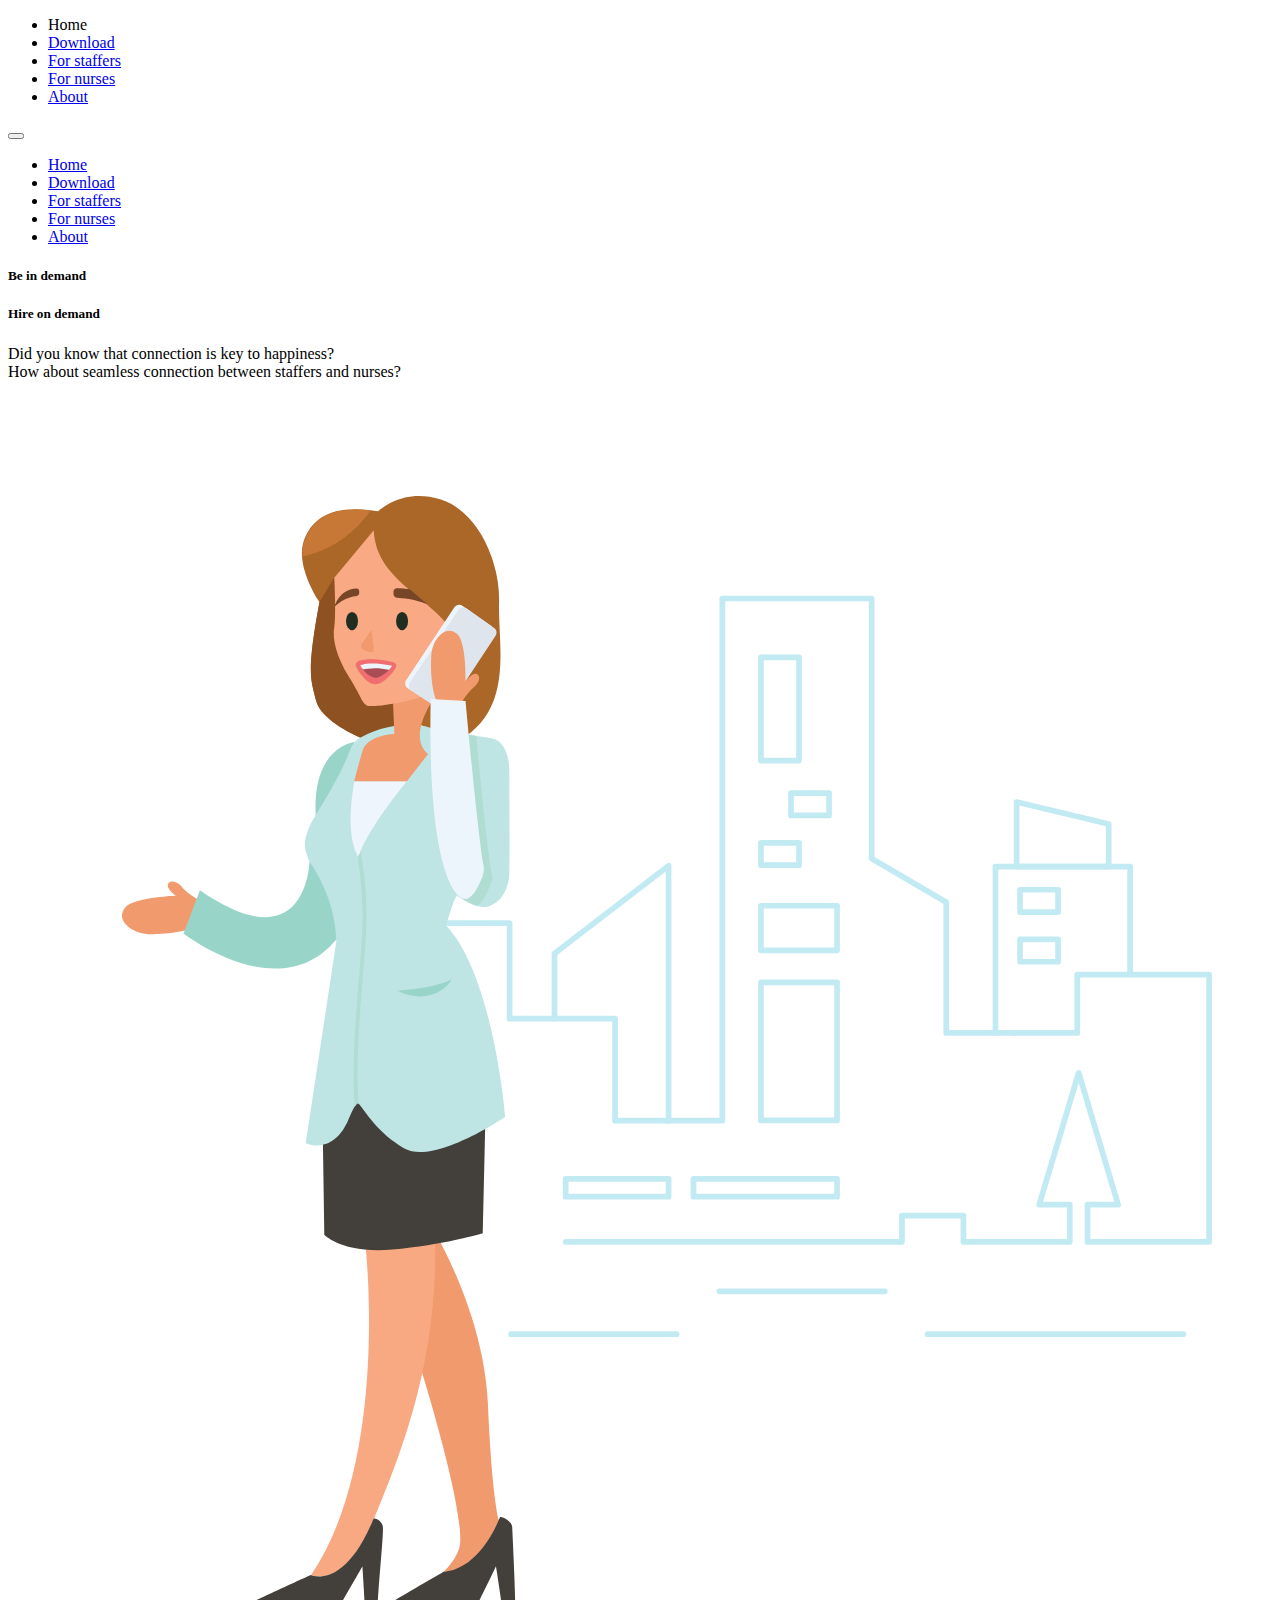
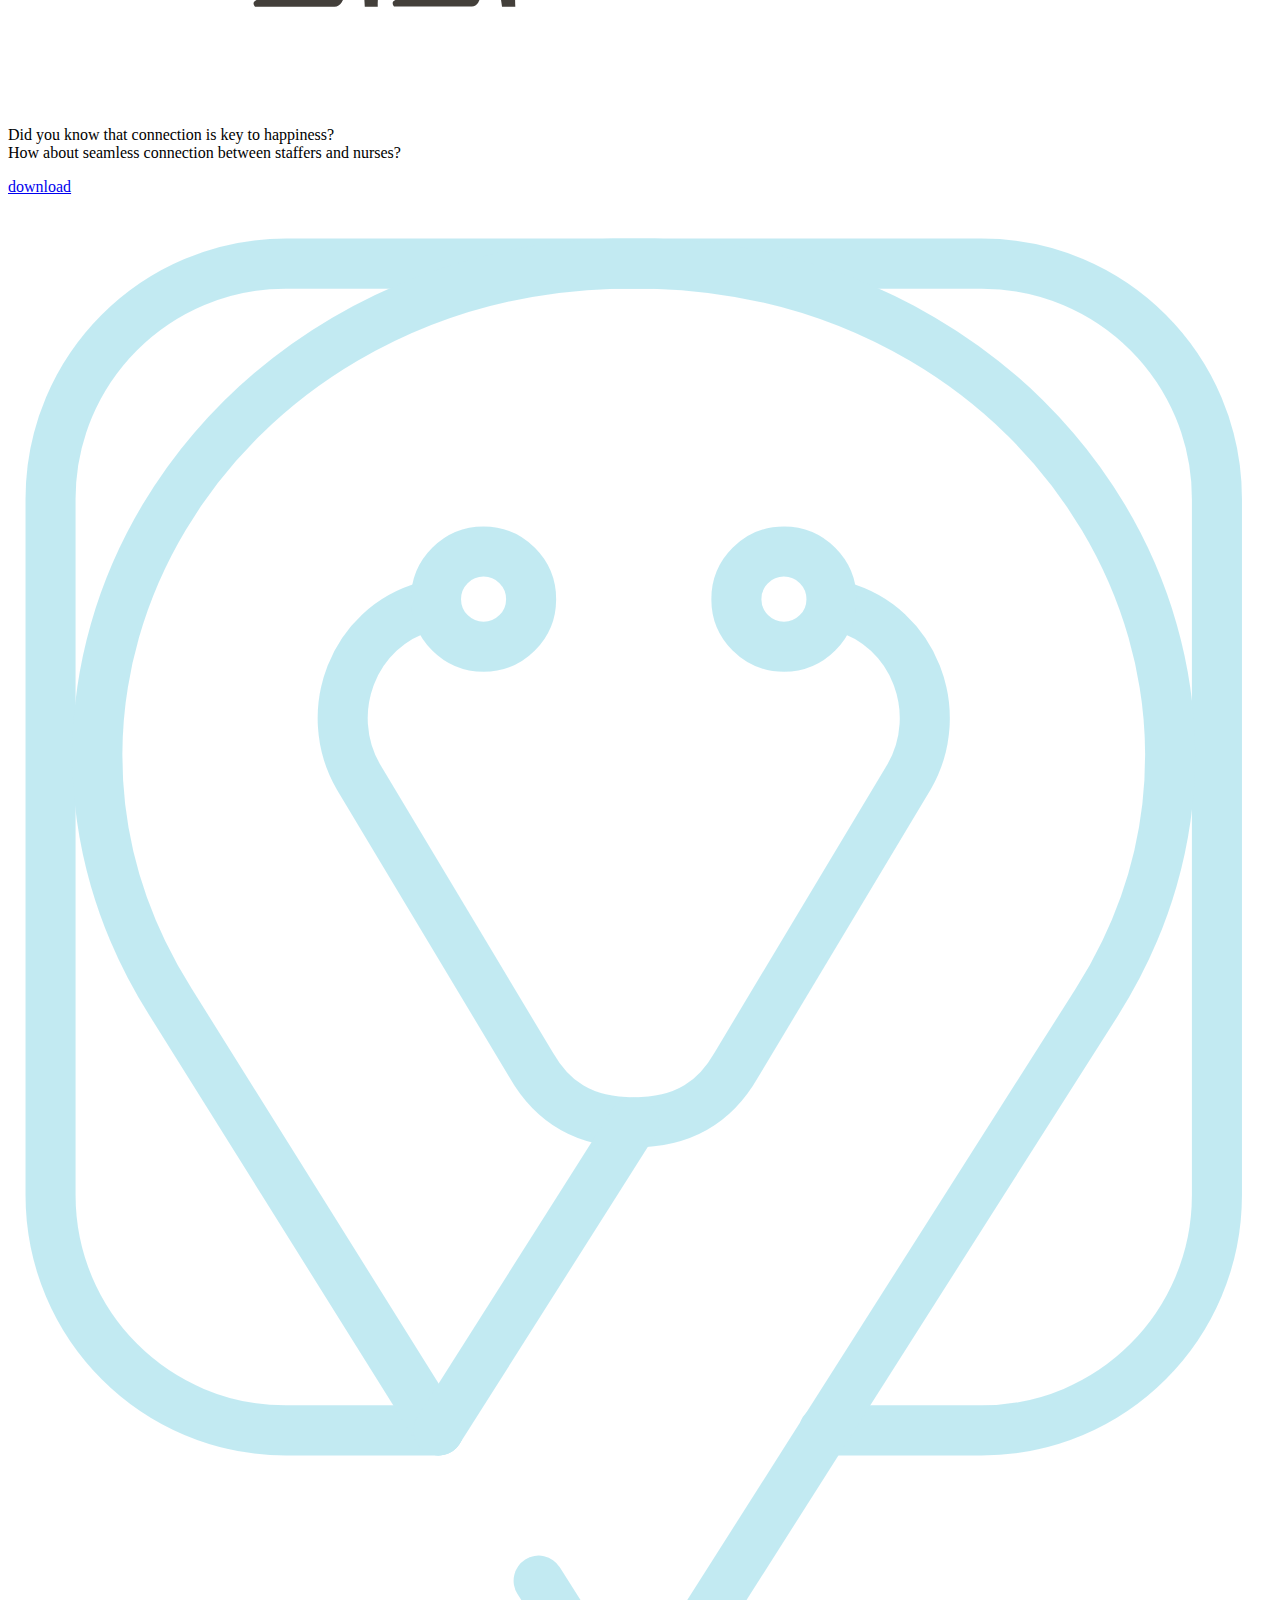
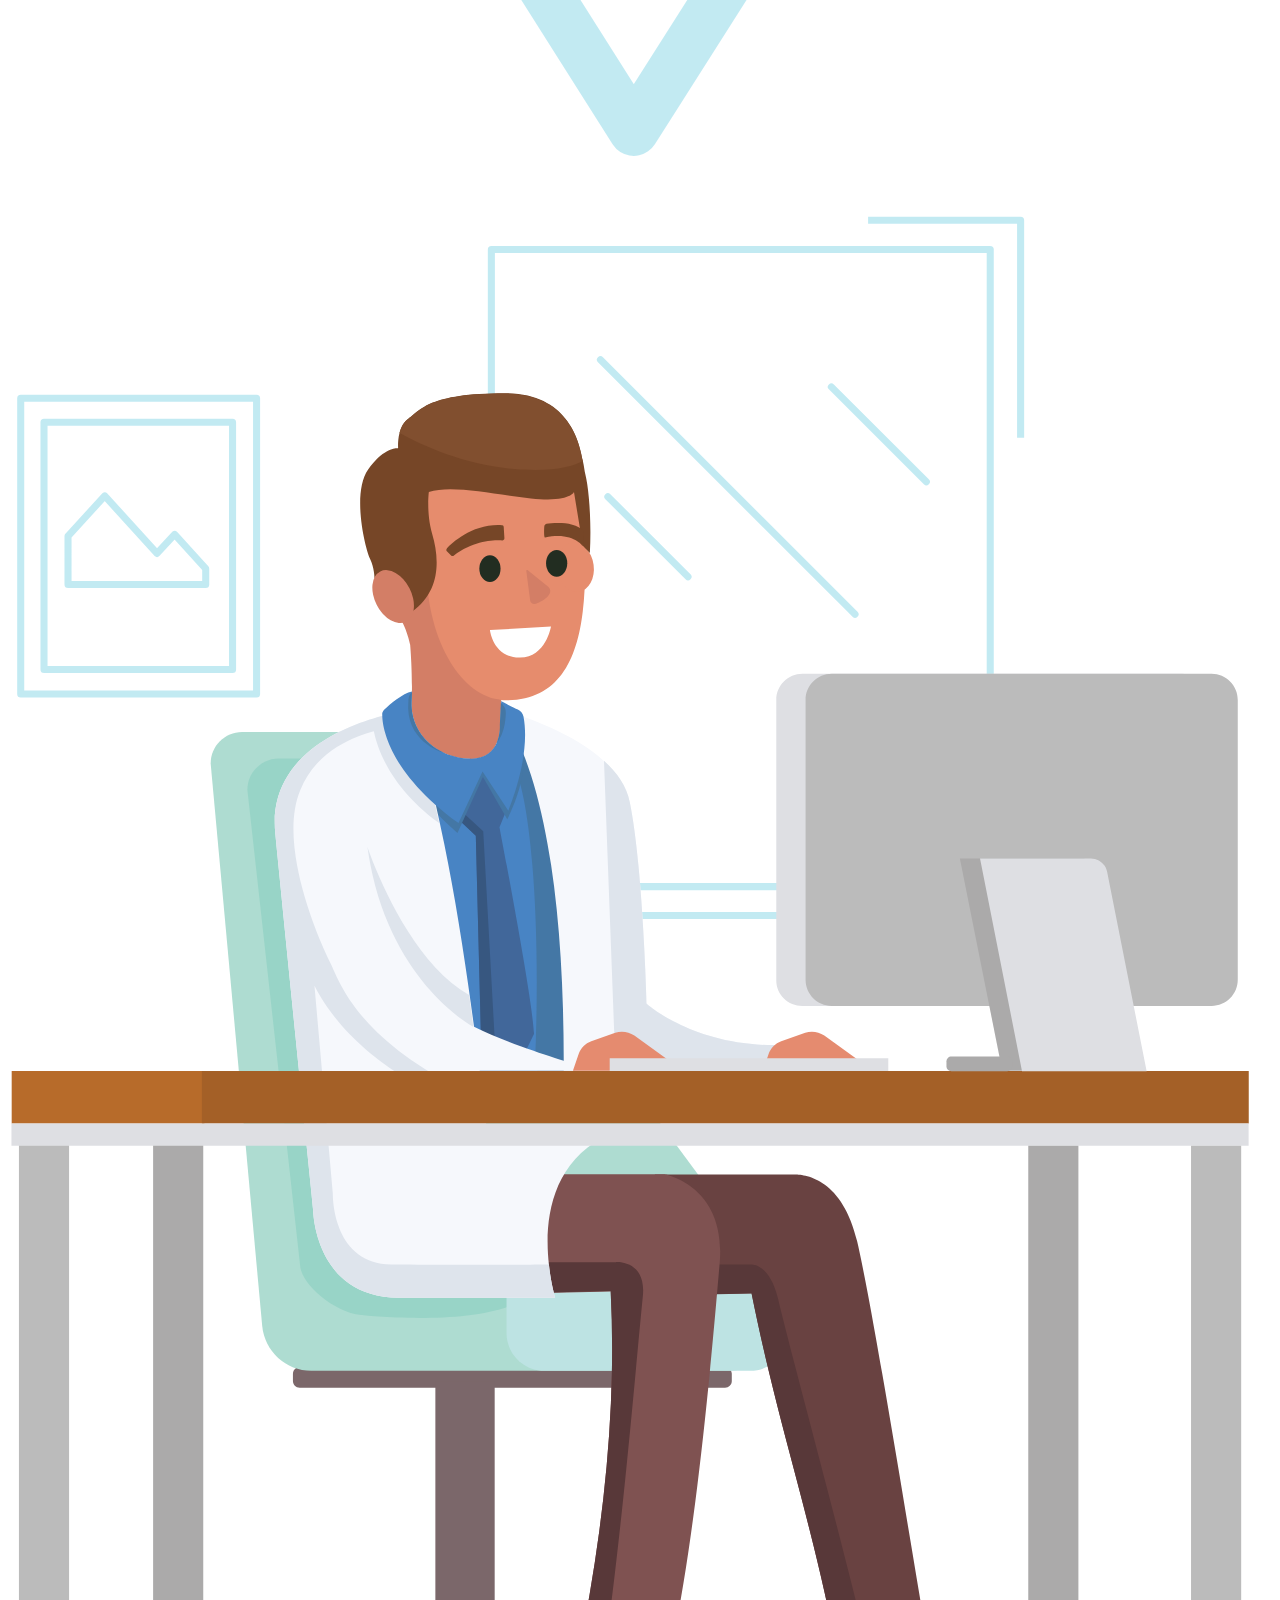
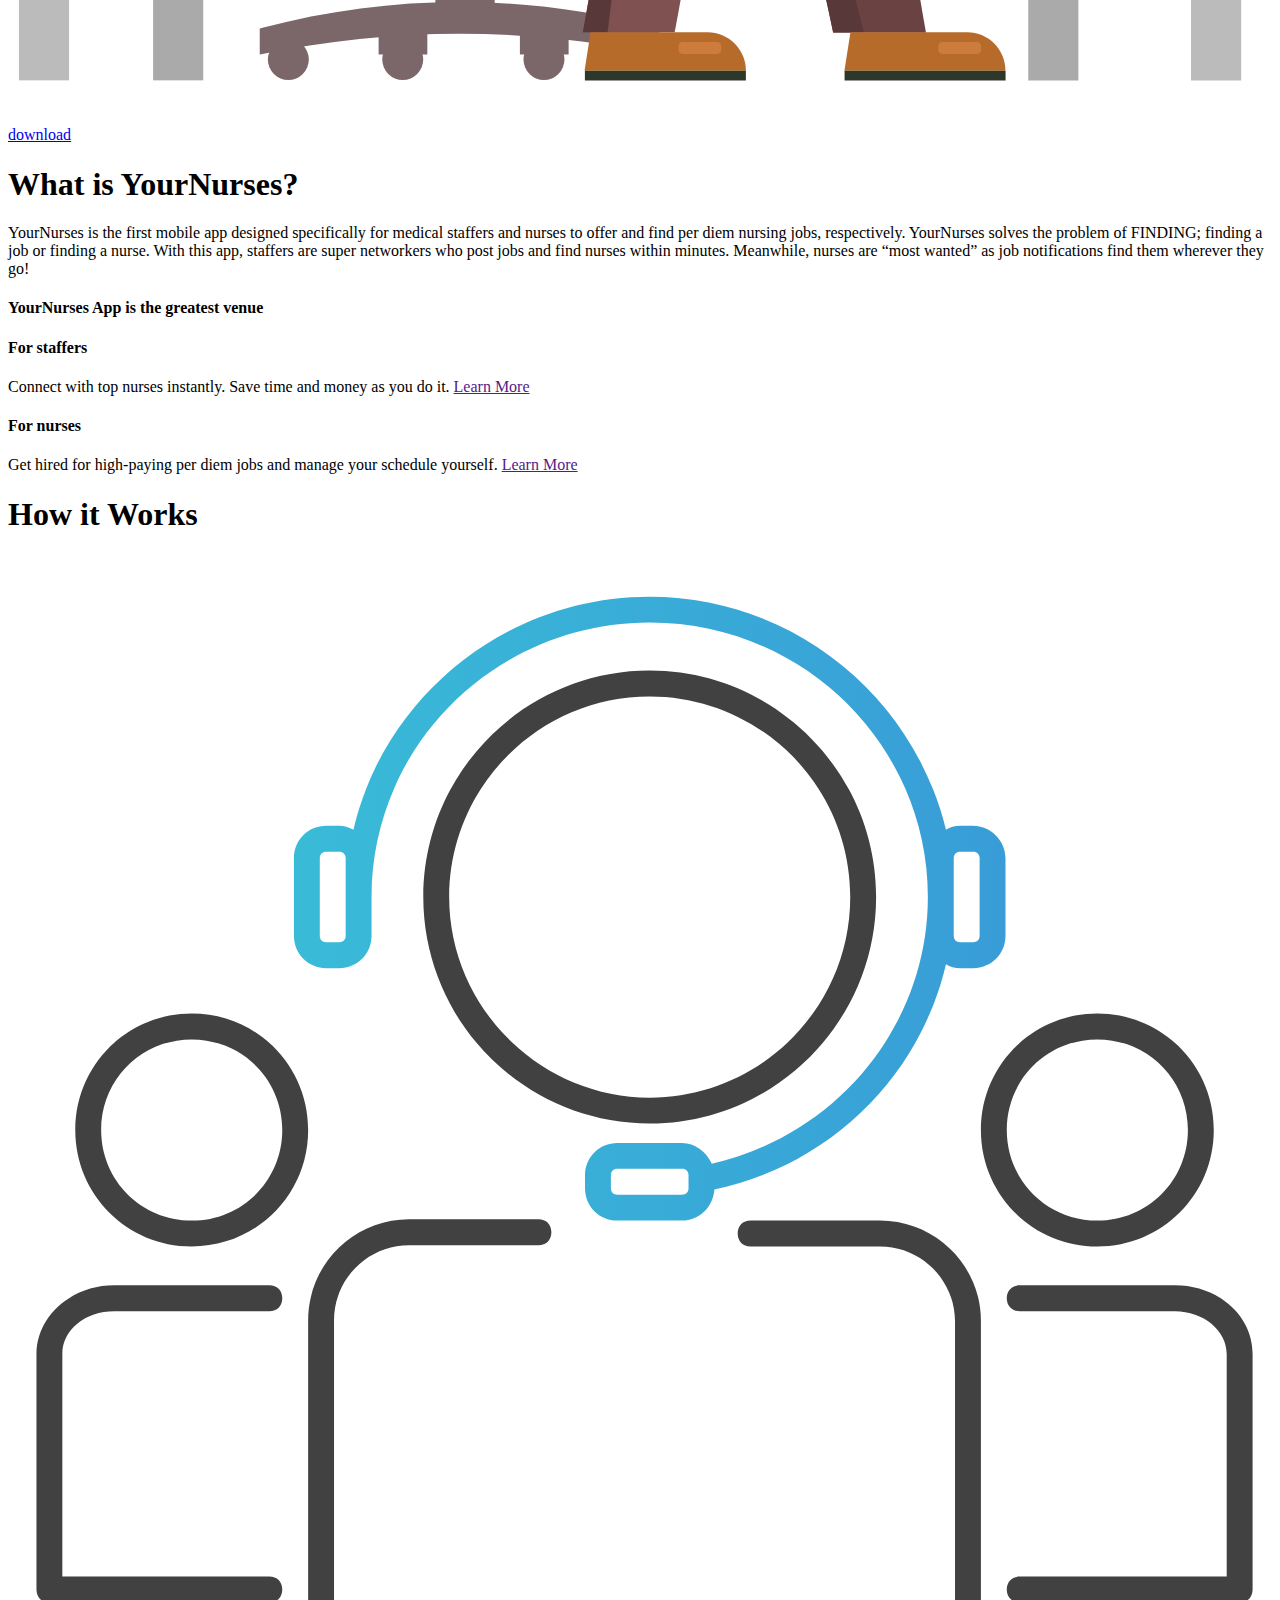
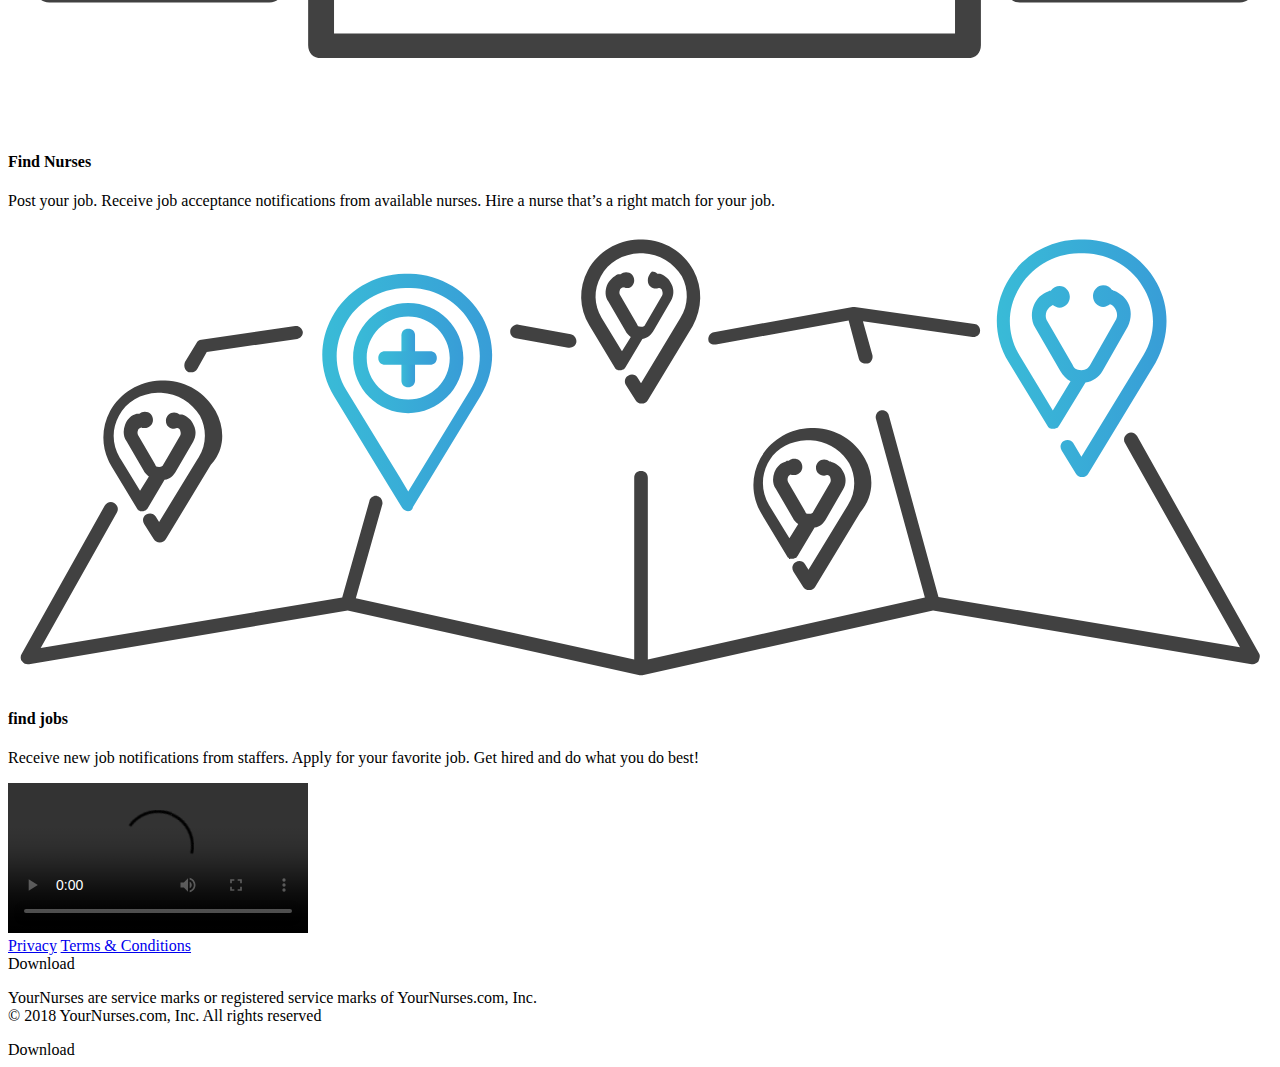
==== commit 5b4cea84: "cleanup" ====
--- a/index.html
+++ b/index.html
@@ -19,7 +19,7 @@
             <div class="logo-place"> </div>
             <ul class="nav sidemenu">
                 <li><a class="menu-item active-link">Home</a></li>
-                <li><a class="menu-item">Download</a></li>
+                <li><a class="menu-item" href="javascript:void">Download</a></li>
                 <li><a class="menu-item" href="staffers.html">For staffers</a></li>
                 <li><a class="menu-item" href="nurses.html">For nurses</a></li>
                 <li><a class="menu-item" href="about.html">About</a></li>
@@ -36,10 +36,10 @@
             <nav class="overlay-menu">
                 <ul>
                     <li>
-                        <a class="menu-item active-link" href="javascript:void">Home</a>
+                        <a class="menu-item active-link" href="/">Home</a>
                     </li>
                     <li>
-                        <a class="menu-item" href="#services">Download</a>
+                        <a class="menu-item" href="javascript:void" >Download</a>
                     </li>
                     <li>
                         <a class="menu-item" href="staffers.html">For staffers</a></li>
@@ -50,12 +50,7 @@
                     <li>
                         <a class="menu-item"  href="about.html">About</a>
                     </li>
-                </ul>
-                <div class="social-icons ">
-                    <a href="https://www.facebook.com/Core-Fireplace-Grills-256417668217459/?modal=admin_todo_tour" target="_blank" class="fb-link"></a>
-                    <a href="https://www.instagram.com/corefireplace/" target="_blank" class="tw-link"></a>
-                    <a href="https://www.yelp.com/biz/core-fireplace-and-grills-san-fernando?osq=corefireplaces" target="_blank" class="in-link"></a>
-                </div>
+                </ul> 
             </nav>
         </div>
         <!--MOBILE DROPDOWN-->
@@ -139,18 +134,13 @@
                     </div>
                 </div>
                 <div class="video-container">
+                    <div class="video-cover">
+                        <div class="play-btn"></div>
+                    </div>
                     <video id="introVideo" class="responsive-video" controls>
-                            <source class="_video1" src="video/Andy_Piskouliam_3.mp4" type="video/mp4" media="screen and (min-device-width:481px)">
-                            <source class="_video2" src="video/Andy_Piskouliam_3.ogg" type='video/ogg; codecs="theora, vorbis"' media="screen and (max-device-width:480px)">
-                    </video>
-                    <!--   <video id="my-video" class="video-js" controls preload="auto" data-setup="{}">
-                            <source class="_video1" src="video/Andy_Piskouliam_3.mp4" width="auto" height="auto" type="video/mp4" media="screen and (min-device-width:481px)">
-                            < 
-                            <p class="vjs-no-js">
-                                To view this video please enable JavaScript, and consider upgrading to a web browser that
-                                <a href="http://videojs.com/html5-video-support/" target="_blank">supports HTML5 video</a>
-                            </p>
-                        </video> -->
+                        <source class="_video1" src="video/Andy_Piskouliam_3.mp4" type="video/mp4" media="screen and (min-device-width:481px)">
+                        <source class="_video2" src="video/Andy_Piskouliam_3.ogg" type='video/ogg; codecs="theora, vorbis"' media="screen and (max-device-width:480px)">
+                    </video> 
                 </div>
             </div>
         </section>
@@ -180,51 +170,7 @@
                 </div>
             </div>
         </footer>
-    </div>
-    <div class="remodal  video-modal" data-remodal-id="modal-video" data-remodal-options="hashTracking: false">
-        <div class="remodal-close" data-remodal-action="close" id="closeVideoPopup">
-            <svg version="1.1" id="Layer_1" xmlns="http://www.w3.org/2000/svg" xmlns:xlink="http://www.w3.org/1999/xlink" x="0px" y="0px" viewBox="0 0 16 16" xml:space="preserve">
-                <g>
-                    <path class="st0" d="M15,16c-0.3,0-0.5-0.1-0.7-0.3l-14-14c-0.4-0.4-0.4-1,0-1.4s1-0.4,1.4,0l14,14c0.4,0.4,0.4,1,0,1.4
-                        C15.5,15.9,15.3,16,15,16z" />
-                    <path class="st0" d="M1,16c-0.3,0-0.5-0.1-0.7-0.3c-0.4-0.4-0.4-1,0-1.4l14-14c0.4-0.4,1-0.4,1.4,0c0.4,0.4,0.4,1,0,1.4l-14,14
-                        C1.5,15.9,1.3,16,1,16z" />
-                </g>
-            </svg>
-        </div>
-        <div class="video-container">
-            <video id="introVideo" class="responsive-video" controls>
-                <source class="_video1" src="video/Andy_Piskouliam_3.mp4" type="video/mp4" media="screen and (min-device-width:481px)">
-                <source class="_video2" src="video/Andy_Piskouliam_3.ogg" type='video/ogg; codecs="theora, vorbis"' media="screen and (max-device-width:480px)">
-            </video>
-            <!--   <video id="my-video" class="video-js" controls preload="auto" data-setup="{}">
-              <source class="_video1" src="video/Andy_Piskouliam_3.mp4" width="auto" height="auto" type="video/mp4" media="screen and (min-device-width:481px)">
-              < 
-              <p class="vjs-no-js">
-                  To view this video please enable JavaScript, and consider upgrading to a web browser that
-                  <a href="http://videojs.com/html5-video-support/" target="_blank">supports HTML5 video</a>
-              </p>
-          </video> -->
-        </div>
-    </div>
-    <div class="responsive-menu">
-        <div class="hide-popup remodal-close">
-            <svg version="1.1" id="Layer_1" xmlns="http://www.w3.org/2000/svg" xmlns:xlink="http://www.w3.org/1999/xlink" x="0px" y="0px" viewBox="0 0 16 16" xml:space="preserve">
-                <g>
-                    <path class="st0" d="M15,16c-0.3,0-0.5-0.1-0.7-0.3l-14-14c-0.4-0.4-0.4-1,0-1.4s1-0.4,1.4,0l14,14c0.4,0.4,0.4,1,0,1.4
-                        C15.5,15.9,15.3,16,15,16z" />
-                    <path class="st0" d="M1,16c-0.3,0-0.5-0.1-0.7-0.3c-0.4-0.4-0.4-1,0-1.4l14-14c0.4-0.4,1-0.4,1.4,0c0.4,0.4,0.4,1,0,1.4l-14,14
-                        C1.5,15.9,1.3,16,1,16z" />
-                </g>
-            </svg>
-        </div>
-        <ul>
-            <li><a data-scroll-nav="1" class="menu-item">Home</a></li>
-            <li><a data-scroll-nav="2" class="menu-item">How it works</a></li>
-            <li><a data-scroll-nav="3" class="menu-item">About us</a></li>
-            <li><a data-scroll-nav="4" class="menu-item">Contact</a></li>
-        </ul>
-    </div>
+    </div> 
     <script type="text/javascript" src="js/min/libs.min.js"></script>
     <script src="js/dev.js"></script>
 </body>
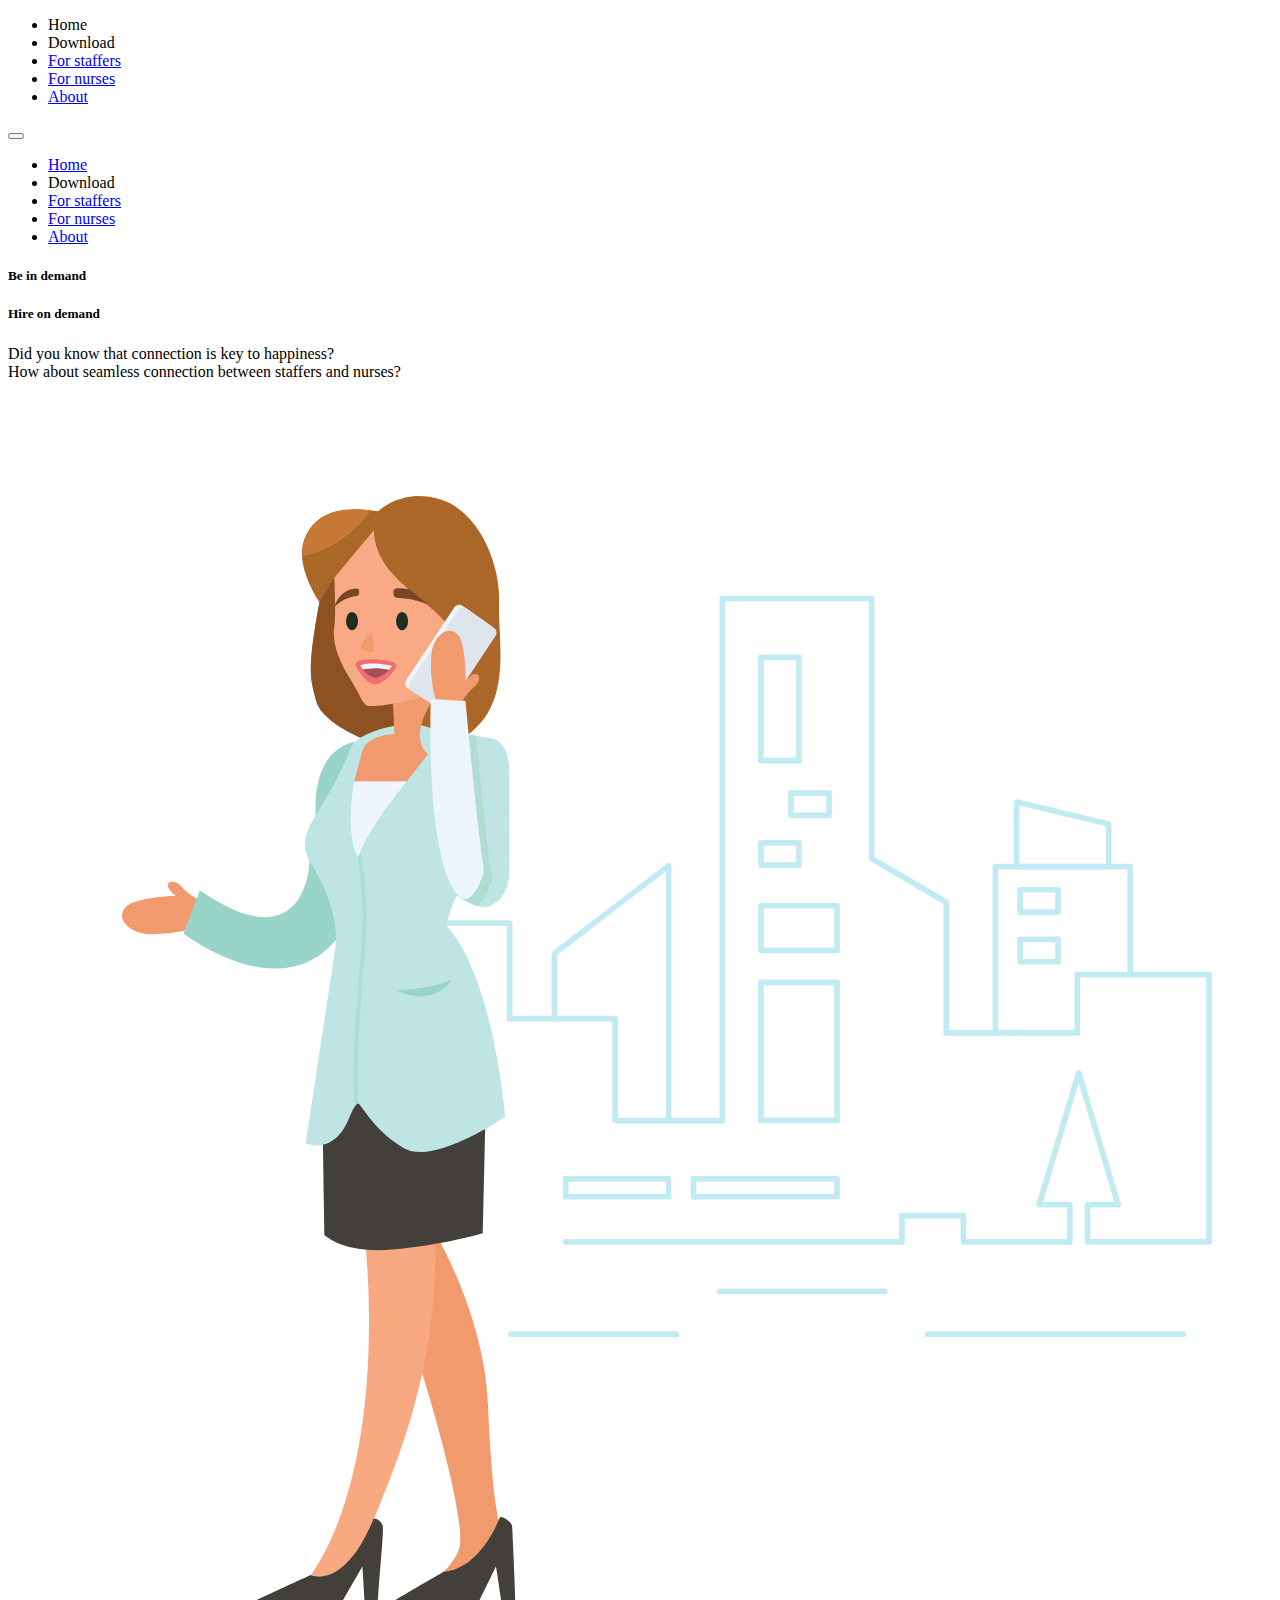
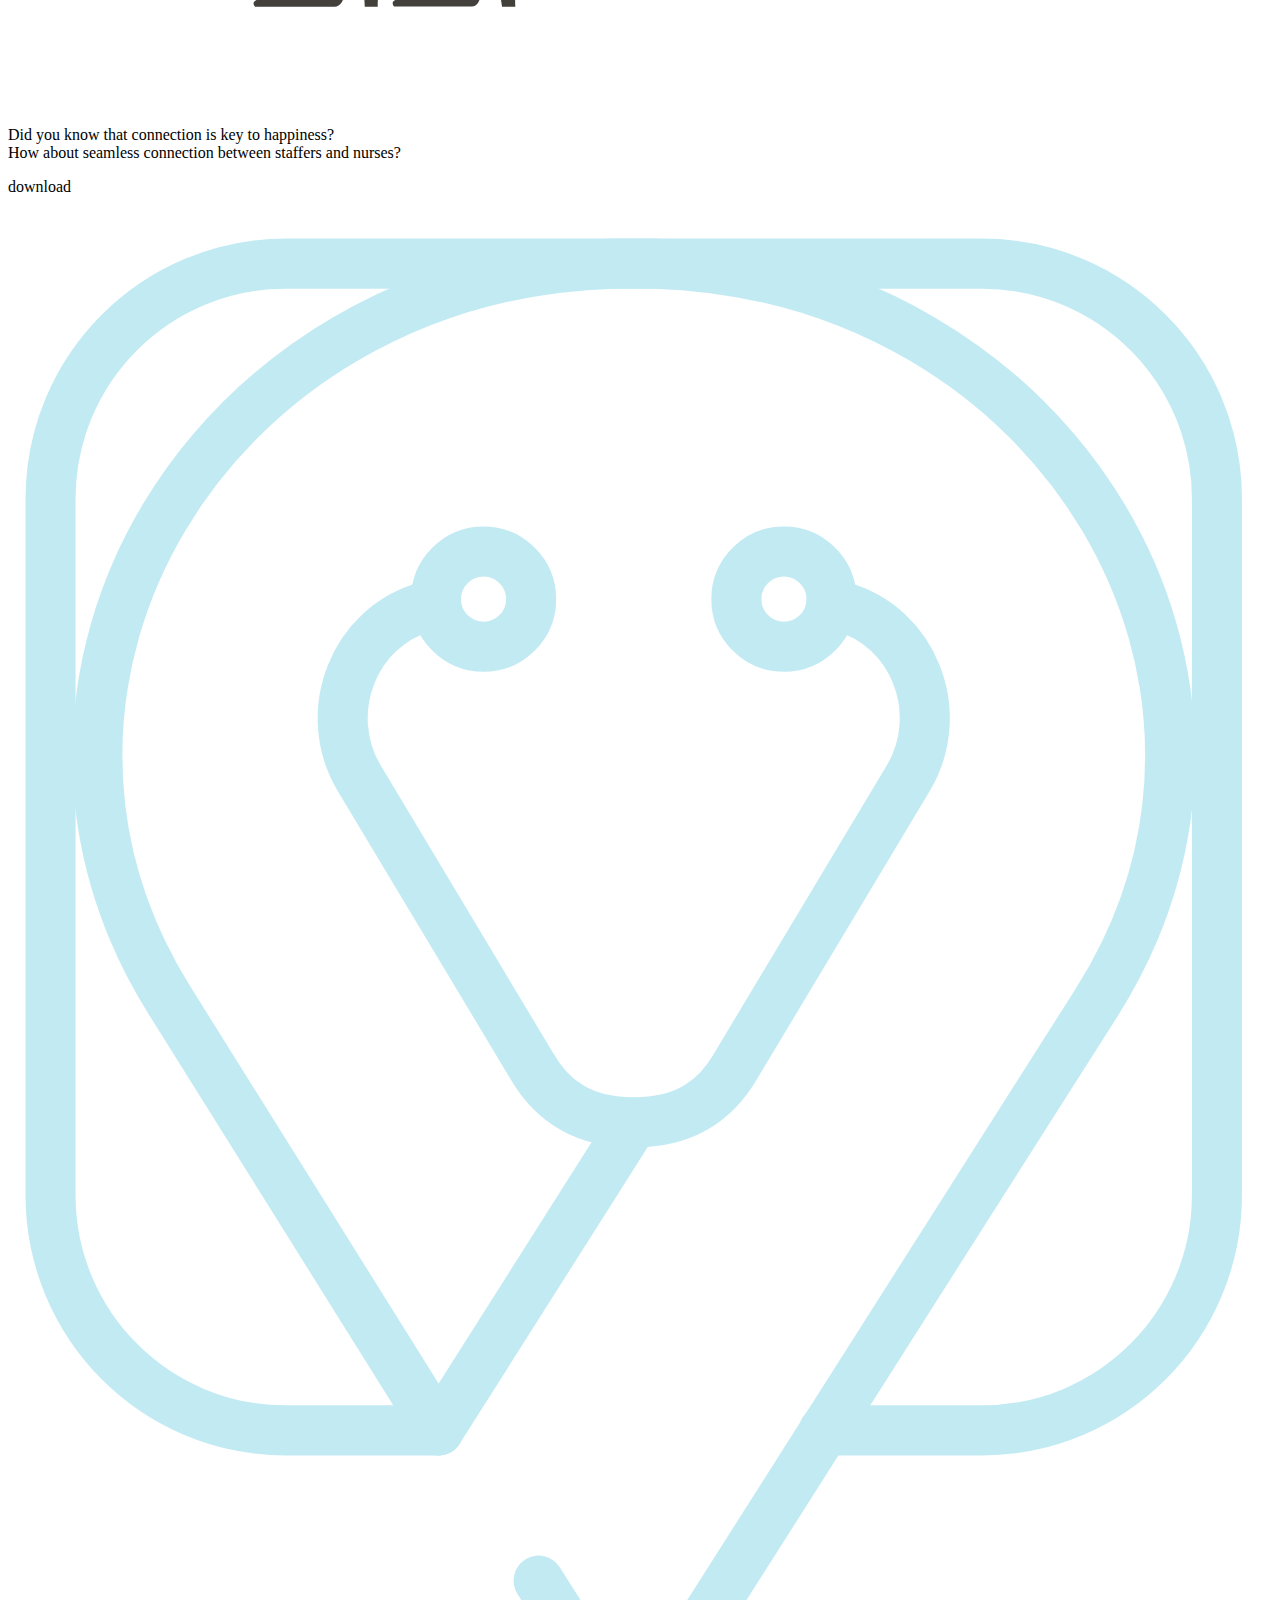
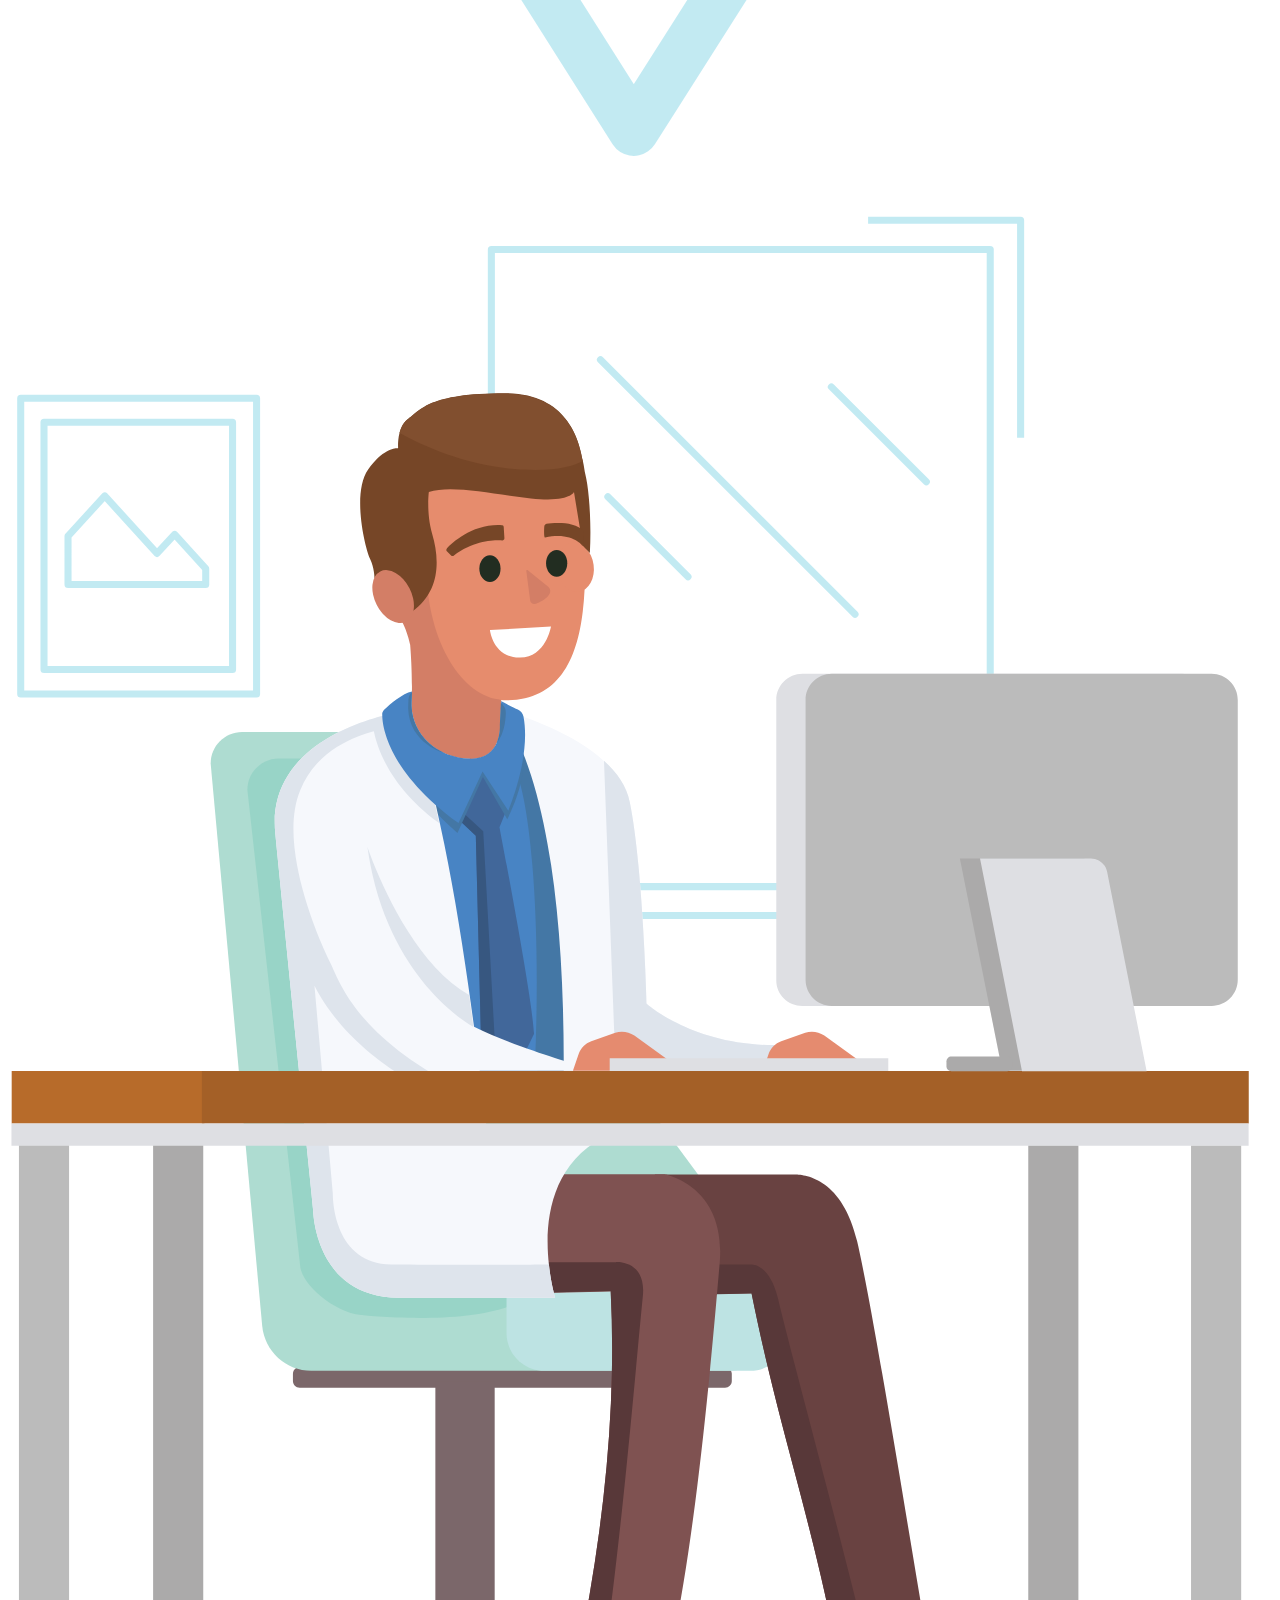
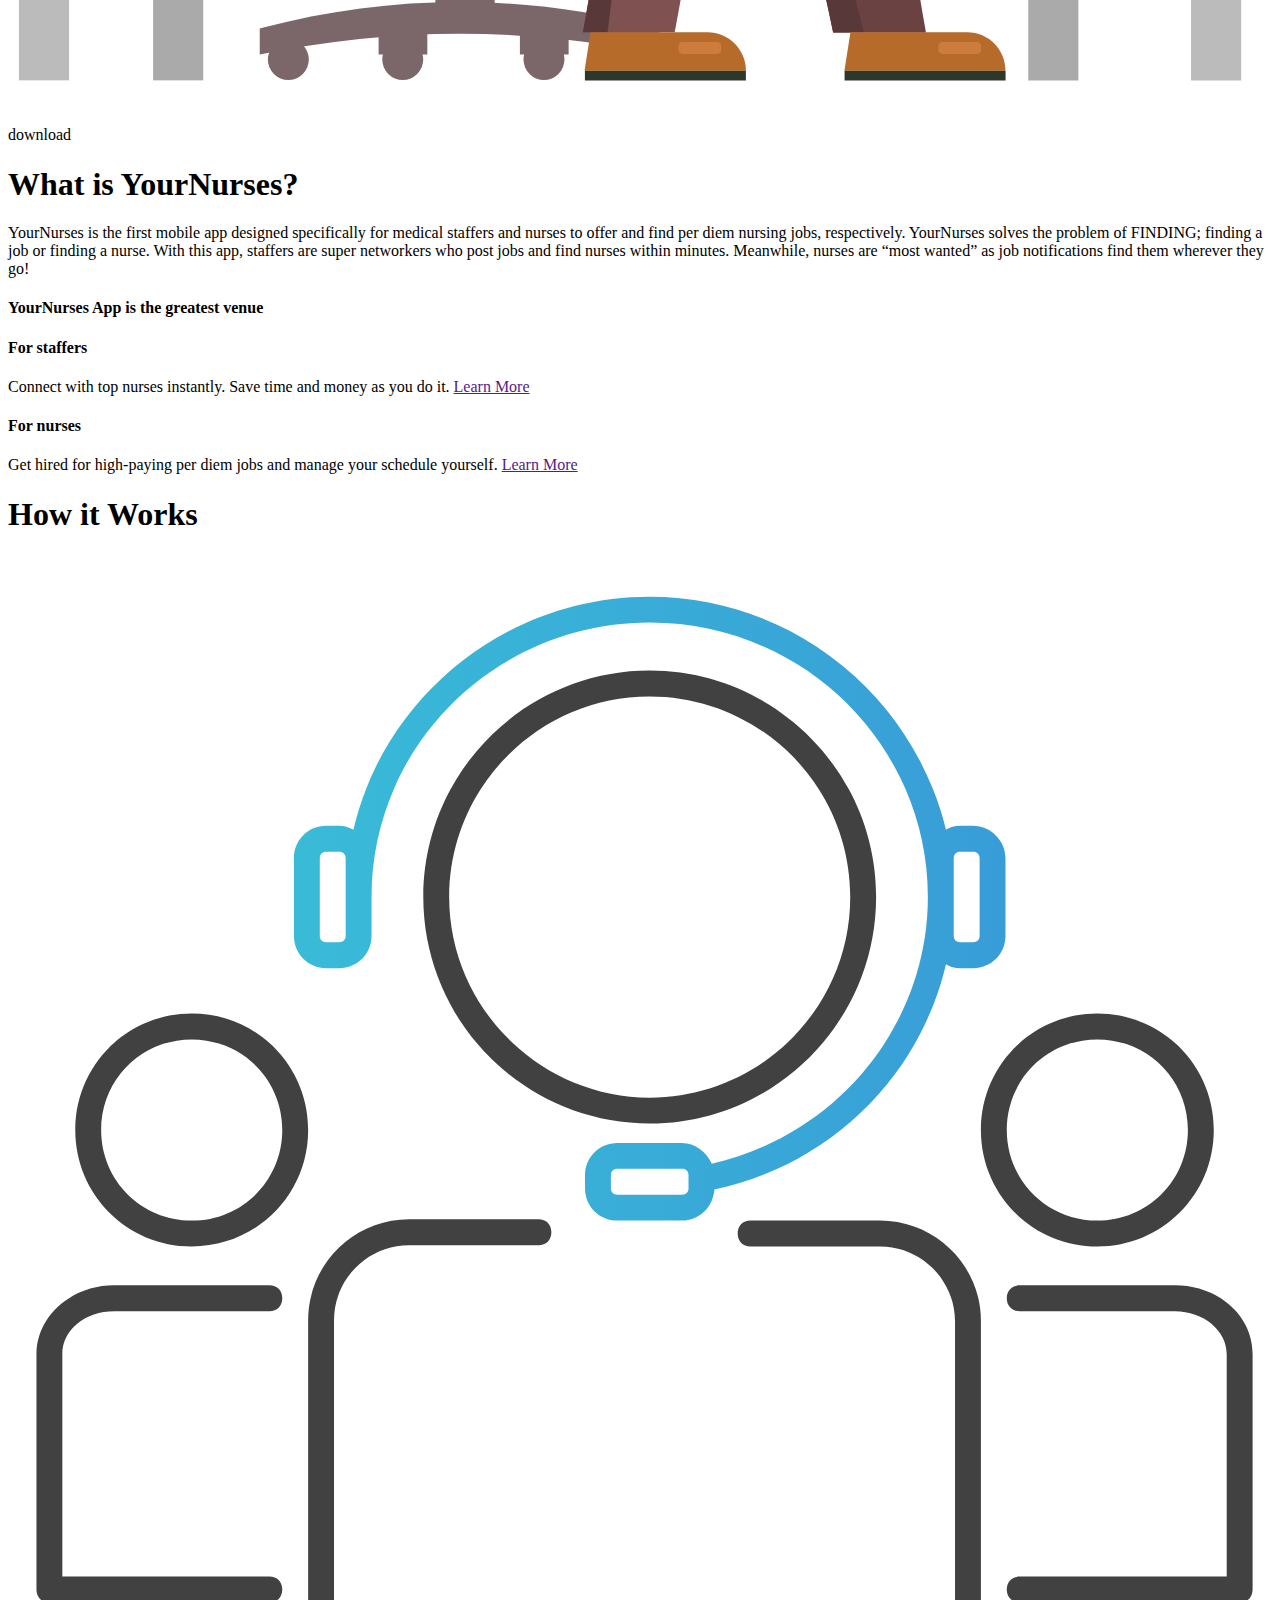
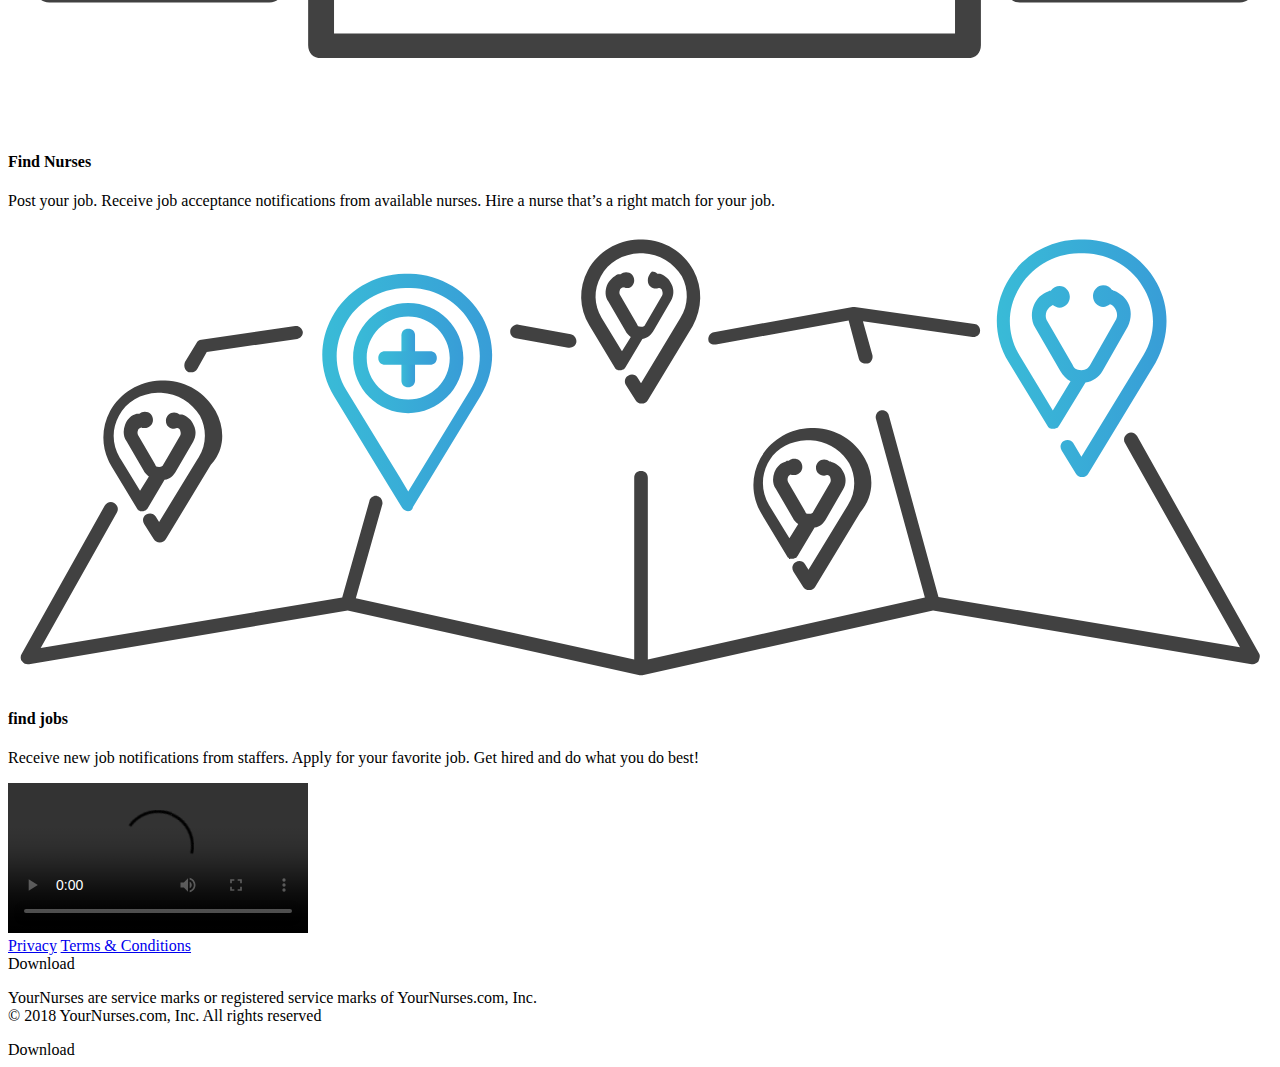
==== commit 30325d6f: "updates" ====
--- a/index.html
+++ b/index.html
@@ -19,7 +19,7 @@
             <div class="logo-place"> </div>
             <ul class="nav sidemenu">
                 <li><a class="menu-item active-link">Home</a></li>
-                <li><a class="menu-item" href="javascript:void">Download</a></li>
+                <li><a class="menu-item" data-remodal-target="modal">Download</a></li>
                 <li><a class="menu-item" href="staffers.html">For staffers</a></li>
                 <li><a class="menu-item" href="nurses.html">For nurses</a></li>
                 <li><a class="menu-item" href="about.html">About</a></li>
@@ -39,7 +39,7 @@
                         <a class="menu-item active-link" href="/">Home</a>
                     </li>
                     <li>
-                        <a class="menu-item" href="javascript:void" >Download</a>
+                        <a class="menu-item" data-remodal-target="modal">Download</a>
                     </li>
                     <li>
                         <a class="menu-item" href="staffers.html">For staffers</a></li>
@@ -71,7 +71,7 @@
                         <div class="central-section">
                             <p>Did you know that connection is key to happiness? <br> How about seamless connection between staffers and nurses?
                             </p>
-                            <a href="javascript:void" class="gradiented-btn">download</a>
+                            <a data-remodal-target="modal" class="gradiented-btn">download</a>
                             <div class="decoration-elems">
                                 <div class="home-decor-container">
                                     <div class="horizontal-lines left-line"></div>
@@ -82,7 +82,7 @@
                         </div>
                         <img class="img-2" src="img/img2.svg" alt="">
                     </div>
-                    <a href="javascript:void" class="gradiented-btn btn-tablet">download</a>
+                    <a data-remodal-target="modal" class="gradiented-btn btn-tablet">download</a>
                 </div>
             </div>
         </section>
@@ -154,7 +154,7 @@
                         </div>
                     </div>
                     <div class="download-buttons-section db1">
-                        <div class="buttons" href="javascript:void">
+                        <div class="buttons" data-remodal-target="modal">
                             Download
                         </div>
                     </div>
@@ -163,7 +163,7 @@
                     <p class="copyright">YourNurses are service marks or registered service marks of YourNurses.com, Inc.
                         <br> © 2018 YourNurses.com, Inc. All rights reserved</p>
                     <div class="download-buttons-section db2">
-                        <div class="buttons" href="javascript:void">
+                        <div class="buttons" data-remodal-target="modal">
                             Download
                         </div>
                     </div>
@@ -171,6 +171,117 @@
             </div>
         </footer>
     </div> 
+    <div class="remodal" data-remodal-id="modal" data-remodal-options="hashTracking: false">
+        <div class="remodal-close" data-remodal-action="close">
+            <svg version="1.1" id="Layer_1" xmlns="http://www.w3.org/2000/svg" xmlns:xlink="http://www.w3.org/1999/xlink" x="0px" y="0px" viewBox="0 0 16 16" xml:space="preserve">
+                <g>
+                    <path class="st0" d="M15,16c-0.3,0-0.5-0.1-0.7-0.3l-14-14c-0.4-0.4-0.4-1,0-1.4s1-0.4,1.4,0l14,14c0.4,0.4,0.4,1,0,1.4
+                        C15.5,15.9,15.3,16,15,16z" />
+                    <path class="st0" d="M1,16c-0.3,0-0.5-0.1-0.7-0.3c-0.4-0.4-0.4-1,0-1.4l14-14c0.4-0.4,1-0.4,1.4,0c0.4,0.4,0.4,1,0,1.4l-14,14
+                        C1.5,15.9,1.3,16,1,16z" />
+                </g>
+            </svg>
+        </div>
+        <div class="title-container">
+            <div class="logo-popup">
+                <div class="logo-blue-mini">
+                    <svg version="1.1" id="Layer_1" xmlns="http://www.w3.org/2000/svg" xmlns:xlink="http://www.w3.org/1999/xlink" x="0px" y="0px" width="94px" height="42px" viewBox="0 0 94 42" style="enable-background:new 0 0 94 42;" xml:space="preserve">
+                        <g>
+                            <g>
+                                <g>
+                                    <path class="st0" d="M53.7,5H53c0,0-0.1,0-0.1,0.1L51.5,8c-0.1,0.3-0.3,0.7-0.5,1c-0.1,0.3-0.3,0.5-0.4,0.8
+                                        c-0.2-0.3-0.3-0.6-0.4-0.8l-1.9-3.8l-0.1-0.1h-0.7c0,0-0.1,0-0.1,0.1s0,0.1,0,0.1l2.7,5.4v3.7c0,0.1,0.1,0.1,0.1,0.1h0.6
+                                        c0.1,0,0.1-0.1,0.1-0.1v-3.7l2.7-5.4V5.2C53.8,5,53.7,5,53.7,5z" />
+                                    <path class="st0" d="M60.9,6.2c-0.3-0.4-0.8-0.8-1.2-1c-0.5-0.2-1-0.3-1.6-0.3S57,5,56.5,5.2c-0.5,0.2-0.9,0.6-1.2,1
+                                        s-0.6,0.9-0.8,1.5s-0.3,1.3-0.3,2s0.1,1.4,0.3,2s0.5,1.1,0.8,1.5s0.8,0.8,1.2,1c0.5,0.2,1,0.4,1.6,0.4s1.1-0.1,1.6-0.4
+                                        c0.5-0.2,0.9-0.6,1.2-1s0.6-0.9,0.8-1.5s0.3-1.3,0.3-2s-0.1-1.4-0.3-2S61.3,6.6,60.9,6.2z M58.1,13.7c-0.4,0-0.9-0.1-1.2-0.3
+                                        c-0.4-0.2-0.7-0.5-0.9-0.8c-0.3-0.3-0.5-0.8-0.6-1.3s-0.2-1.1-0.2-1.7c0-0.6,0.1-1.2,0.2-1.7C55.5,7.4,55.7,7,56,6.6
+                                        c0.3-0.3,0.6-0.6,0.9-0.8c0.4-0.2,0.8-0.3,1.2-0.3s0.8,0.1,1.2,0.3C59.7,6,60,6.2,60.2,6.6c0.3,0.3,0.5,0.8,0.6,1.3S61,9,61,9.6
+                                        c0,0.6-0.1,1.2-0.2,1.7c-0.1,0.5-0.3,0.9-0.6,1.3c-0.3,0.3-0.6,0.6-0.9,0.8C58.9,13.6,58.5,13.7,58.1,13.7z" />
+                                    <path class="st0" d="M70.1,5h-0.6c-0.1,0-0.1,0.1-0.1,0.1v5.5c0,0.6-0.1,1.1-0.2,1.5s-0.3,0.7-0.5,0.9s-0.5,0.4-0.7,0.5
+                                        c-0.6,0.2-1.2,0.2-1.8,0c-0.3-0.1-0.5-0.3-0.7-0.5s-0.4-0.5-0.5-0.9s-0.2-0.9-0.2-1.5V5.1C64.8,5,64.7,5,64.7,5H64
+                                        c-0.1,0-0.1,0.1-0.1,0.1v5.6c0,0.7,0.1,1.3,0.3,1.8c0.2,0.5,0.4,0.9,0.7,1.2c0.3,0.3,0.7,0.5,1,0.6c0.4,0.1,0.8,0.2,1.2,0.2
+                                        c0.4,0,0.8-0.1,1.2-0.2c0.4-0.1,0.7-0.3,1-0.6s0.5-0.7,0.7-1.2s0.3-1.1,0.3-1.8V5.1C70.3,5.1,70.2,5,70.1,5z" />
+                                    <path class="st0" d="M78.7,14.2l-2.4-4.1c0.7-0.1,1.2-0.4,1.6-0.8c0.4-0.4,0.7-1,0.7-1.8c0-0.5-0.1-0.8-0.2-1.2
+                                        C78.2,6,78,5.7,77.8,5.5c-0.3-0.2-0.6-0.4-1-0.4c-0.5,0-0.9-0.1-1.4-0.1h-2.6c-0.1,0-0.1,0.1-0.1,0.1v9.1c0,0.1,0.1,0.1,0.1,0.1
+                                        h0.6c0.1,0,0.1-0.1,0.1-0.1v-4.1h1.7l2.5,4.1l0.1,0.1h0.7c0,0,0.1,0,0.1-0.1S78.8,14.2,78.7,14.2z M73.6,5.8h1.7
+                                        c0.8,0,1.4,0.1,1.8,0.4s0.6,0.7,0.6,1.3s-0.2,1.1-0.6,1.4c-0.4,0.3-1,0.5-1.8,0.5h-1.7V5.8z" />
+                                </g>
+                                <g>
+                                    <path class="st1" d="M55,18.8h-0.6c-0.1,0-0.1,0.1-0.1,0.1v5.6c0,0.4,0,0.9,0,1.3v0.9l-0.8-1.5l-3.9-6.4l-0.1-0.1h-0.7
+                                        c-0.1,0-0.1,0.1-0.1,0.1v9.1c0,0.1,0.1,0.1,0.1,0.1h0.6c0.1,0,0.1-0.1,0.1-0.1v-5.7c0-0.4,0-0.9,0-1.3c0-0.3,0-0.6,0-0.9l0.8,1.5
+                                        l3.9,6.4l0.1,0.1H55c0.1,0,0.1-0.1,0.1-0.1V19C55.1,18.9,55.1,18.8,55,18.8z" />
+                                    <path class="st1" d="M63.8,18.8h-0.6c-0.1,0-0.1,0.1-0.1,0.1v5.5c0,0.6-0.1,1.1-0.2,1.5c-0.1,0.4-0.3,0.7-0.5,0.9
+                                        c-0.2,0.2-0.5,0.4-0.7,0.5c-0.6,0.2-1.2,0.2-1.8,0c-0.3-0.1-0.5-0.3-0.7-0.5s-0.4-0.5-0.5-0.9s-0.2-0.9-0.2-1.5V19
+                                        c0-0.1-0.1-0.1-0.1-0.1h-0.6c-0.1,0-0.1,0.1-0.1,0.1v5.6c0,0.7,0.1,1.3,0.3,1.8s0.4,0.9,0.7,1.2c0.3,0.3,0.7,0.5,1,0.6
+                                        c0.4,0.1,0.8,0.2,1.2,0.2s0.8-0.1,1.2-0.2s0.7-0.3,1-0.6c0.3-0.3,0.5-0.7,0.7-1.2s0.3-1.1,0.3-1.8V19
+                                        C64,18.9,63.9,18.8,63.8,18.8z" />
+                                    <path class="st1" d="M70,24c0.7-0.1,1.2-0.4,1.6-0.8s0.7-1,0.7-1.8c0-0.5-0.1-0.8-0.2-1.2c-0.2-0.3-0.4-0.6-0.6-0.8
+                                        c-0.3-0.2-0.6-0.4-1-0.4c-0.4-0.1-0.8-0.1-1.3-0.1h-2.6c-0.1,0-0.1,0.1-0.1,0.1v9.1c0,0.1,0.1,0.1,0.1,0.1h0.6
+                                        c0.1,0,0.1-0.1,0.1-0.1V24H69l2.5,4.1l0.1,0.1h0.7c0,0,0.1,0,0.1-0.1V28L70,24z M67.3,19.6H69c0.8,0,1.4,0.1,1.8,0.4
+                                        s0.6,0.7,0.6,1.3c0,0.6-0.2,1.1-0.6,1.4s-1,0.5-1.8,0.5h-1.7V19.6z" />
+                                    <path class="st1" d="M79,24.2c-0.2-0.2-0.4-0.4-0.6-0.5s-0.5-0.3-0.8-0.4l-1.4-0.6c-0.2-0.1-0.3-0.2-0.5-0.3
+                                        c-0.2-0.1-0.3-0.2-0.5-0.3c-0.1-0.1-0.3-0.3-0.4-0.4c-0.1-0.2-0.1-0.4-0.1-0.6c0-0.5,0.2-0.8,0.5-1.1c0.3-0.3,0.8-0.4,1.4-0.4
+                                        c0.4,0,0.8,0.1,1.2,0.2c0.3,0.2,0.7,0.4,0.9,0.7h0.1h0.1l0.4-0.4c0,0,0-0.1,0-0.2c-0.3-0.3-0.7-0.6-1.1-0.8
+                                        c-0.4-0.2-1-0.3-1.5-0.3c-0.4,0-0.8,0.1-1.1,0.2c-0.3,0.1-0.6,0.3-0.9,0.5c-0.2,0.2-0.4,0.5-0.6,0.7c-0.1,0.3-0.2,0.6-0.2,1
+                                        s0.1,0.7,0.2,0.9c0.1,0.3,0.3,0.5,0.5,0.7s0.4,0.3,0.6,0.5c0.2,0.1,0.4,0.2,0.6,0.3l1.4,0.6c0.2,0.1,0.4,0.2,0.6,0.3
+                                        c0.2,0.1,0.4,0.2,0.5,0.4c0.1,0.1,0.2,0.3,0.3,0.5c0.1,0.2,0.1,0.4,0.1,0.7c0,0.5-0.2,0.9-0.6,1.2c-0.4,0.3-0.9,0.5-1.6,0.5
+                                        c-0.5,0-1-0.1-1.4-0.3c-0.4-0.2-0.8-0.5-1.2-0.9h-0.1h-0.1L73.3,27c0,0,0,0.1,0,0.2c0.4,0.4,0.8,0.8,1.4,1
+                                        c0.5,0.3,1.2,0.4,1.8,0.4c0.5,0,0.9-0.1,1.3-0.2s0.7-0.3,1-0.5s0.5-0.5,0.6-0.8s0.2-0.7,0.2-1c0-0.4-0.1-0.7-0.2-1
+                                        C79.3,24.6,79.1,24.4,79,24.2z" />
+                                    <path class="st1" d="M86.5,27.4h-4.4v-3.8h3.5c0.1,0,0.1-0.1,0.1-0.1V23c0-0.1-0.1-0.1-0.1-0.1h-3.5v-3.2h4.3
+                                        c0.1,0,0.1-0.1,0.1-0.1V19c0-0.1-0.1-0.1-0.1-0.1h-5c-0.1,0-0.1,0.1-0.1,0.1v9.1c0,0.1,0.1,0.1,0.1,0.1h5.2
+                                        c0.1,0,0.1-0.1,0.1-0.1v-0.6C86.7,27.5,86.6,27.4,86.5,27.4z" />
+                                    <path class="st1" d="M93.8,24.9c-0.1-0.3-0.3-0.5-0.4-0.7c-0.2-0.2-0.4-0.4-0.6-0.5s-0.5-0.3-0.8-0.4l-1.4-0.6
+                                        c-0.2-0.1-0.3-0.2-0.5-0.3c-0.2-0.1-0.3-0.2-0.5-0.3c-0.1-0.1-0.3-0.3-0.4-0.4c-0.1-0.2-0.1-0.4-0.1-0.6c0-0.5,0.2-0.8,0.5-1.1
+                                        c0.3-0.3,0.8-0.4,1.4-0.4c0.4,0,0.8,0.1,1.2,0.2c0.3,0.2,0.7,0.4,0.9,0.7h0.1h0.1l0.4-0.4c0,0,0-0.1,0-0.2
+                                        c-0.3-0.3-0.7-0.6-1.1-0.8c-0.4-0.2-1-0.3-1.5-0.3c-0.4,0-0.8,0.1-1.1,0.2c-0.3,0.1-0.6,0.3-0.9,0.5c-0.2,0.2-0.4,0.5-0.6,0.7
+                                        c-0.1,0.3-0.2,0.6-0.2,1s0.1,0.7,0.2,0.9c0.1,0.3,0.3,0.5,0.5,0.7s0.4,0.3,0.6,0.5c0.2,0.1,0.4,0.2,0.6,0.3l1.4,0.6
+                                        c0.2,0.1,0.4,0.2,0.6,0.3c0.2,0.1,0.4,0.2,0.5,0.4c0.1,0.1,0.2,0.3,0.3,0.5c0.1,0.2,0.1,0.4,0.1,0.7c0,0.5-0.2,0.9-0.6,1.2
+                                        c-0.4,0.3-0.9,0.5-1.6,0.5c-0.5,0-1-0.1-1.4-0.3c-0.4-0.2-0.8-0.5-1.2-0.9h-0.1h-0.1L87.7,27c0,0,0,0.1,0,0.2
+                                        c0.4,0.4,0.8,0.8,1.4,1c0.5,0.3,1.2,0.4,1.8,0.4c0.5,0,0.9-0.1,1.3-0.2s0.7-0.3,1-0.5s0.5-0.5,0.6-0.8s0.2-0.7,0.2-1
+                                        C94,25.4,93.9,25.1,93.8,24.9z" />
+                                </g>
+                            </g>
+                            <path class="st2" d="M40.8,31.8c-0.4,0-0.8-0.3-0.8-0.8V2.8C40,2.4,40.4,2,40.8,2c0.4,0,0.8,0.3,0.8,0.8V31
+                                C41.6,31.4,41.2,31.8,40.8,31.8z" />
+                            <path class="st2" d="M26.3,0H7.7C3.5,0,0,3.4,0,7.7v18.4c0,4.2,3.5,7.7,7.7,7.7h3.9l0,0l0,0l0,0l0,0l0,0h0.1l0,0l0,0
+                                c0.1,0,0.2-0.1,0.4-0.1l0,0l0,0c0.1-0.1,0.2-0.1,0.2-0.2c0,0,0,0,0-0.1l0,0l5.1-7.9c1.4-0.1,2.4-0.8,3.1-2l4.7-7.8
+                                c0.6-1.1,0.7-2.5,0.3-3.7C25,10.8,24,9.9,22.8,9.5c0,0-0.1,0-0.2,0c-0.3-0.7-1-1.1-1.8-1.1c-1.1,0-1.9,0.9-1.9,1.9
+                                c0,1.1,0.9,1.9,1.9,1.9c0.6,0,1.1-0.3,1.4-0.7c0.6,0.2,1,0.6,1.2,1.2c0.3,0.6,0.2,1.3-0.1,1.9l-4.7,7.8c-0.4,0.6-0.8,1-1.9,1
+                                s-1.6-0.4-1.9-1.1l-4.7-7.8c-0.3-0.6-0.4-1.3-0.1-1.9c0.2-0.6,0.7-1,1.2-1.2c0.4,0.4,0.9,0.7,1.4,0.7c1.1,0,1.9-0.9,1.9-1.9
+                                c0-1.1-0.9-1.9-1.9-1.9c-0.8,0-1.5,0.5-1.8,1.1c-0.1,0-0.1,0-0.2,0c-1.2,0.4-2.2,1.3-2.7,2.5s-0.4,2.6,0.3,3.7l4.7,7.8
+                                c0.5,0.9,1.2,1.5,2,1.8l-3.6,5.7L5.2,20.6C2.9,17,2.7,12.8,4.7,9c2.2-4.2,6.6-6.8,11.8-7c0.3,0,0.7,0,1.1,0c5.1,0.2,9.5,2.8,11.8,7
+                                c2,3.7,1.8,8-0.5,11.5l-8.5,13.2l0,0L17,39.1l-1.7-2.7c-0.3-0.5-0.9-0.6-1.4-0.3s-0.6,0.9-0.3,1.4l2.6,4.1c0.2,0.3,0.5,0.5,0.9,0.5
+                                s0.7-0.2,0.9-0.5l4.9-7.7h3.5c4.3,0,7.7-3.4,7.7-7.7V7.7C34,3.4,30.6,0,26.3,0z" />
+                            <linearGradient id="SVGID_1_" gradientUnits="userSpaceOnUse" x1="27.3" y1="9.9203" x2="27.3" y2="37.5767" gradientTransform="matrix(1 0 0 -1 0 44)">
+                                <stop offset="0" style="stop-color:#4DBED6;stop-opacity:0" />
+                                <stop offset="0.1456" style="stop-color:#47B0C6;stop-opacity:0.1456" />
+                                <stop offset="0.3471" style="stop-color:#42A3B8;stop-opacity:0.3471" />
+                                <stop offset="0.5923" style="stop-color:#3F9BB0;stop-opacity:0.5923" />
+                                <stop offset="1" style="stop-color:#3E99AD" />
+                            </linearGradient>
+                            <path class="st3" d="M27.4,6.3L27.4,6.3c0.8,0.9,1.5,1.8,2.1,2.9c2,3.7,1.8,8-0.5,11.5l-8.5,13.2h5.9c4.3,0,7.7-3.4,7.7-7.7V13.7
+                                L27.4,6.3z" />
+                        </g>
+                    </svg>
+                </div>
+            </div>
+        </div>
+        <p>
+            YourNurses.com supporsts both Android and iOS users. Be a part of this simple and convenient on demand network.
+        </p>
+        <br>
+        <h5>Title.</h5>
+        <div class="buttons-container">
+            <a href="" class="mac-link-popup"></a>
+            <a href="" class="google-link-popup"></a>
+        </div>
+        <br>
+        <div class="links">
+            <a href="">Privacy</a><a href="terms.html">Terms & Conditions</a>
+        </div>
+    </div>
     <script type="text/javascript" src="js/min/libs.min.js"></script>
     <script src="js/dev.js"></script>
 </body>
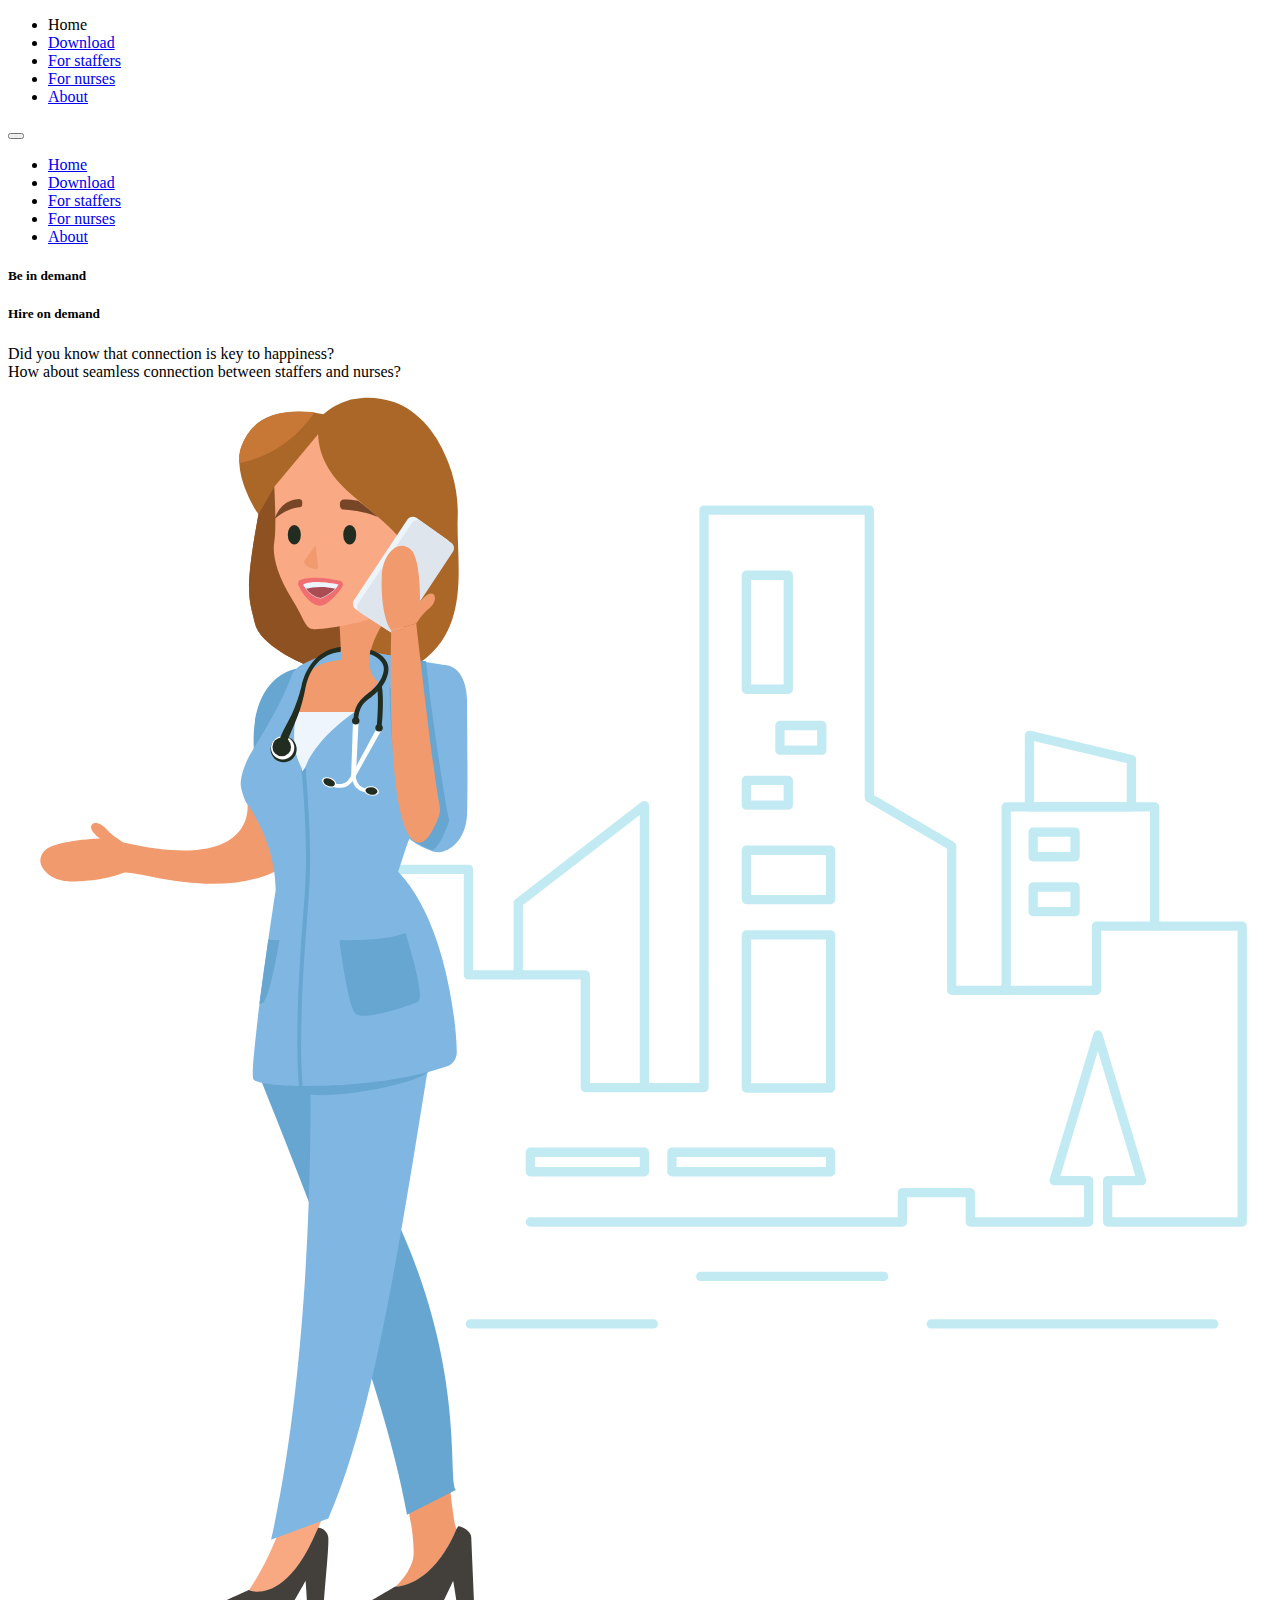
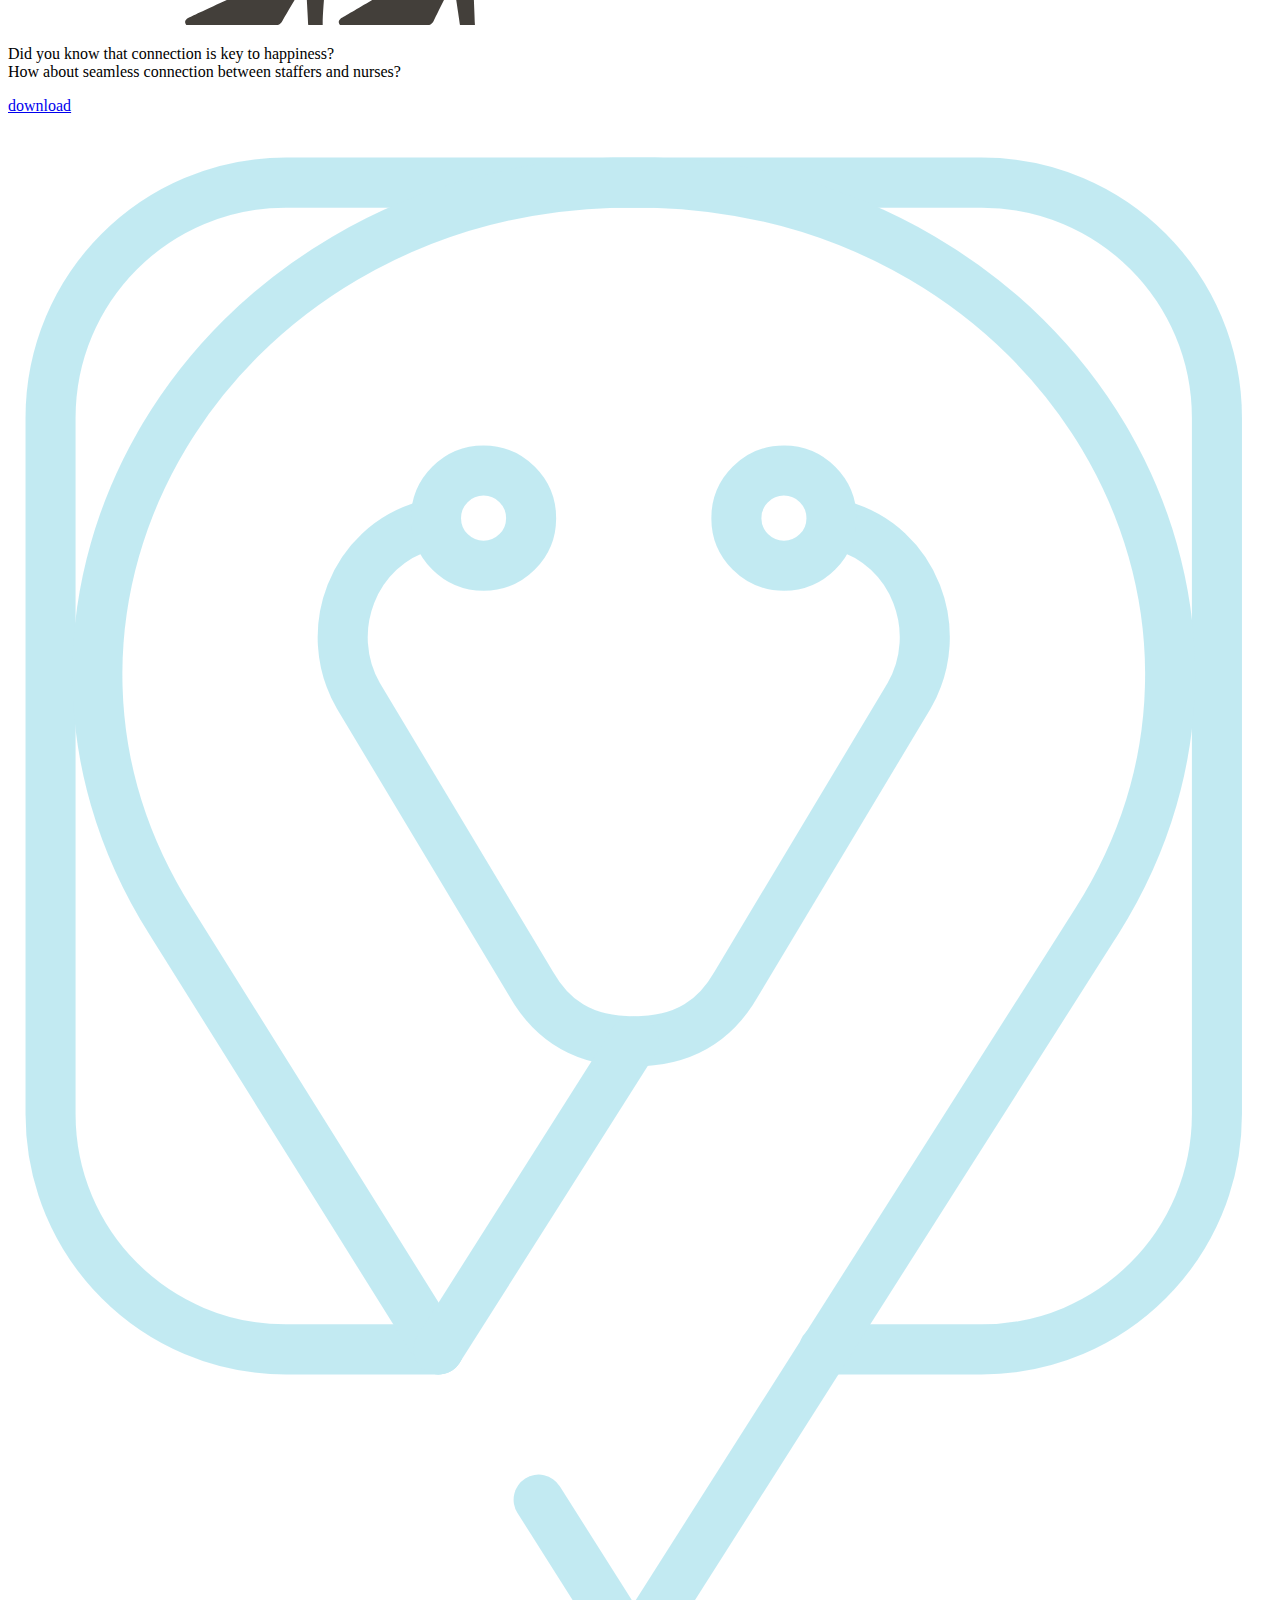
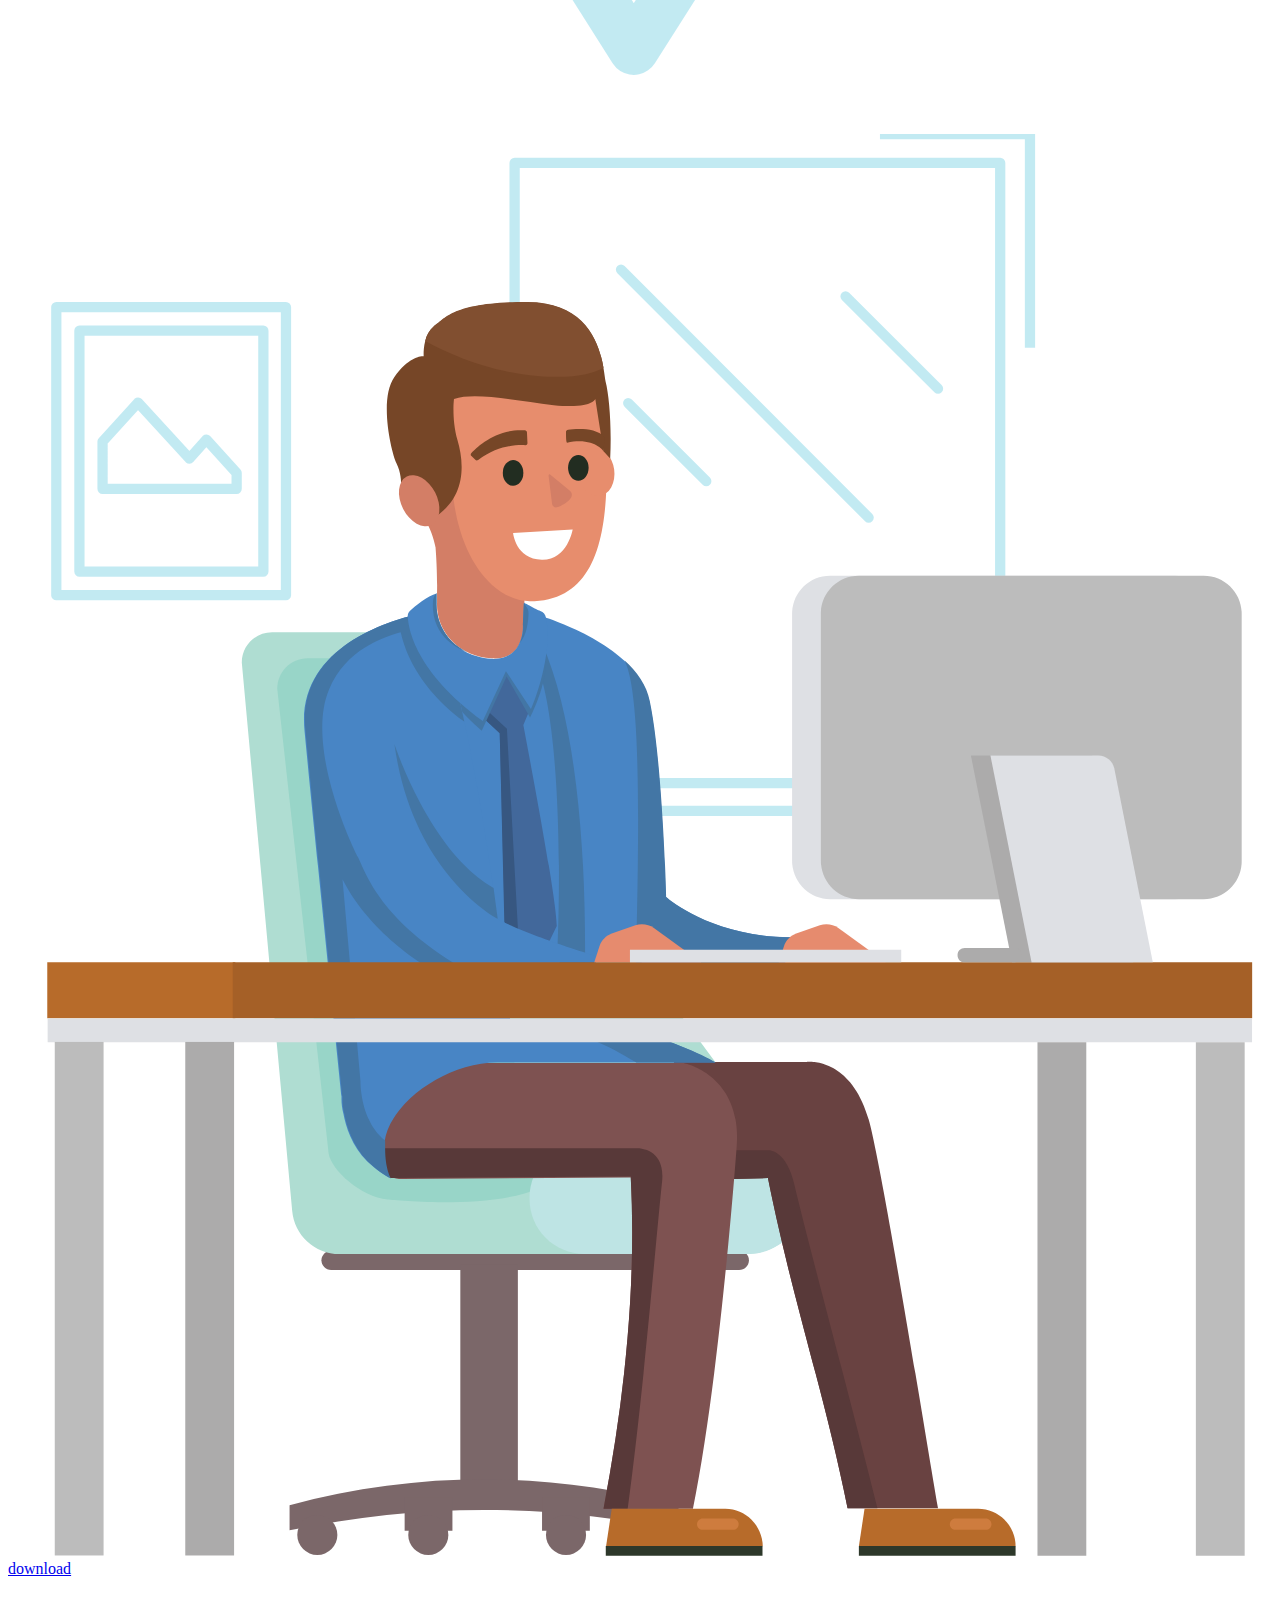
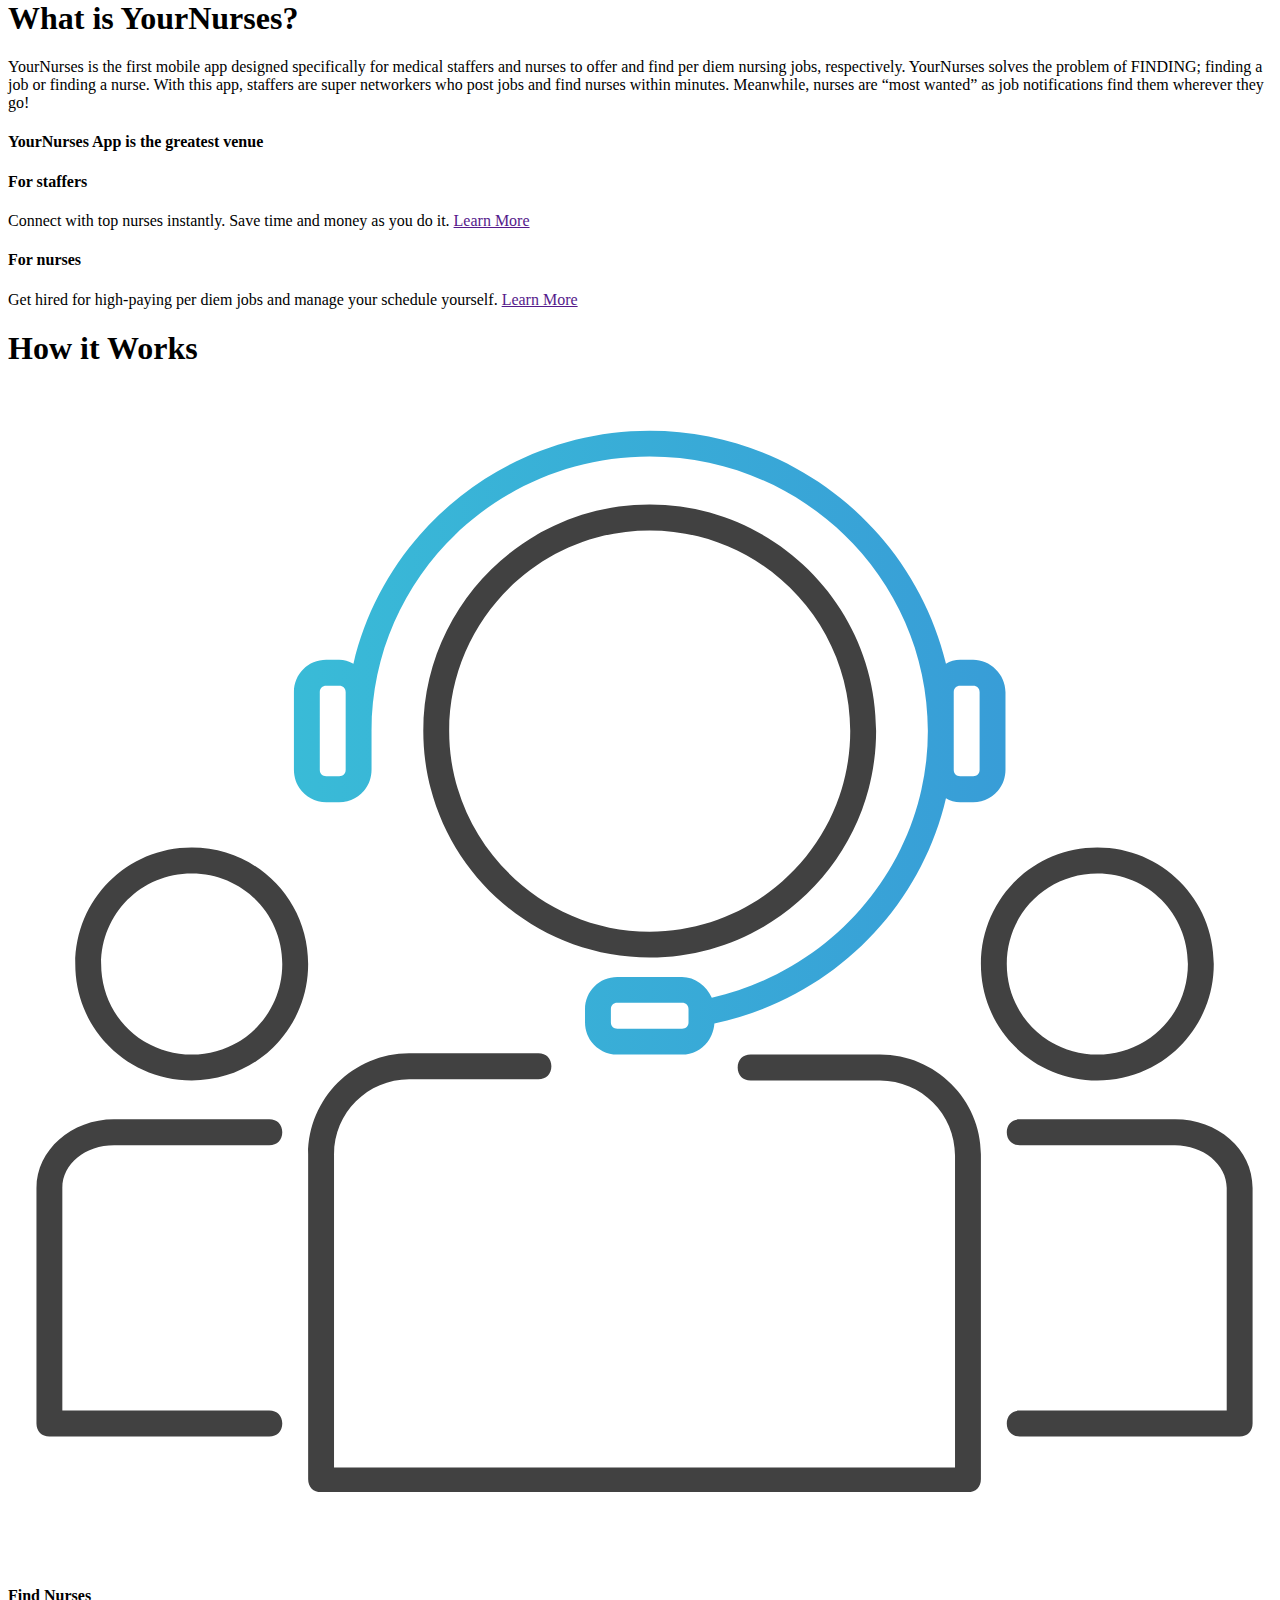
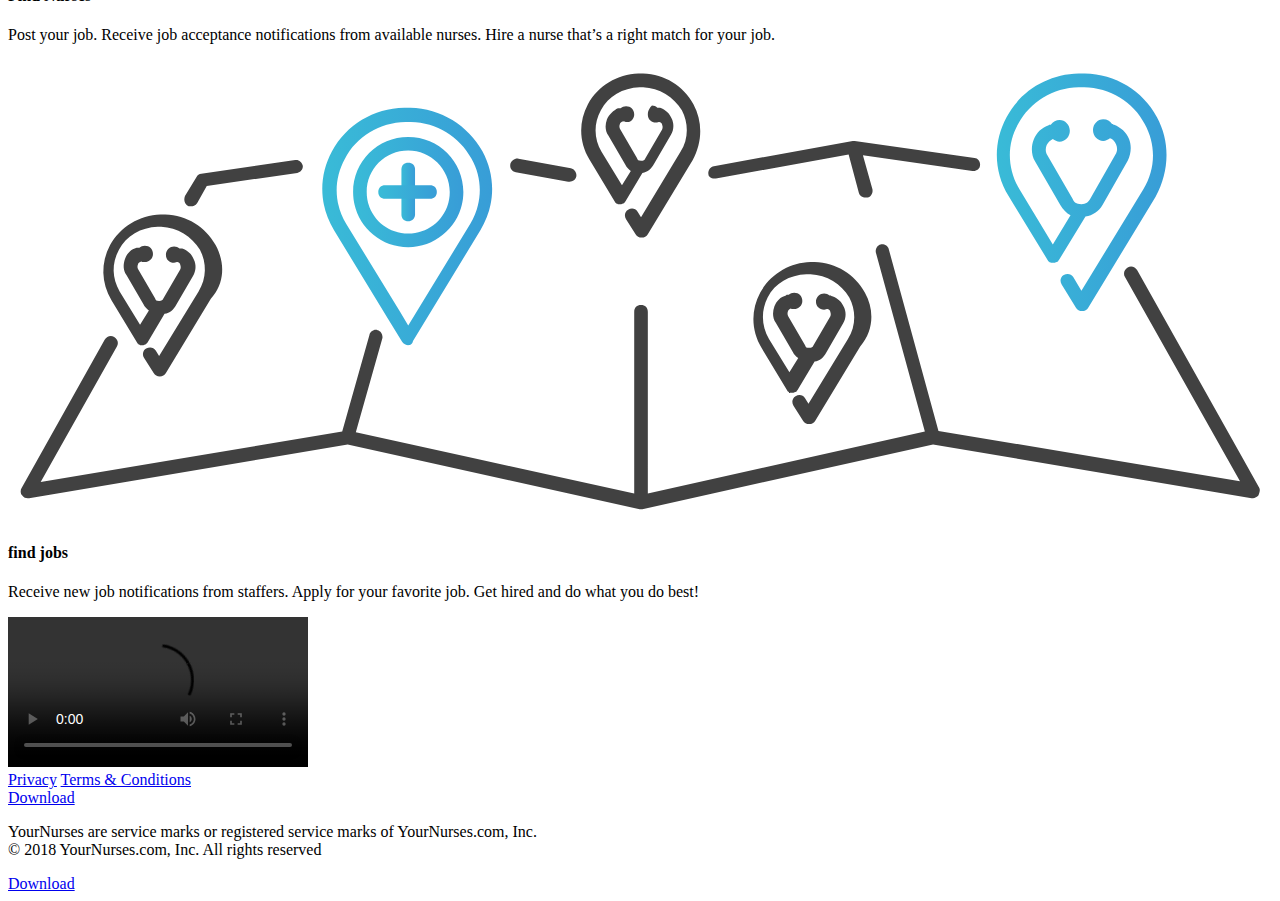
==== commit 12ada1be: "fixes" ====
--- a/index.html
+++ b/index.html
@@ -19,7 +19,7 @@
             <div class="logo-place"> </div>
             <ul class="nav sidemenu">
                 <li><a class="menu-item active-link">Home</a></li>
-                <li><a class="menu-item" data-remodal-target="modal">Download</a></li>
+                <li><a class="menu-item" href="download.html">Download</a></li>
                 <li><a class="menu-item" href="staffers.html">For staffers</a></li>
                 <li><a class="menu-item" href="nurses.html">For nurses</a></li>
                 <li><a class="menu-item" href="about.html">About</a></li>
@@ -39,13 +39,13 @@
                         <a class="menu-item active-link" href="/">Home</a>
                     </li>
                     <li>
-                        <a class="menu-item" data-remodal-target="modal">Download</a>
+                        <a class="menu-item" href="download.html">Download</a>
                     </li>
                     <li>
-                        <a class="menu-item" href="staffers.html">For staffers</a></li>
+                        <a class="menu-item" href="staffers.html">For staffers</a> 
                     </li>
                     <li>
-                        <a class="menu-item" href="nurses.html">For nurses</a></li>
+                        <a class="menu-item" href="nurses.html">For nurses</a> 
                     </li>
                     <li>
                         <a class="menu-item"  href="about.html">About</a>
@@ -71,7 +71,7 @@
                         <div class="central-section">
                             <p>Did you know that connection is key to happiness? <br> How about seamless connection between staffers and nurses?
                             </p>
-                            <a data-remodal-target="modal" class="gradiented-btn">download</a>
+                            <a href="download.html" class="gradiented-btn">download</a>
                             <div class="decoration-elems">
                                 <div class="home-decor-container">
                                     <div class="horizontal-lines left-line"></div>
@@ -82,7 +82,7 @@
                         </div>
                         <img class="img-2" src="img/img2.svg" alt="">
                     </div>
-                    <a data-remodal-target="modal" class="gradiented-btn btn-tablet">download</a>
+                    <a href="download.html" class="gradiented-btn btn-tablet">download</a>
                 </div>
             </div>
         </section>
@@ -154,134 +154,23 @@
                         </div>
                     </div>
                     <div class="download-buttons-section db1">
-                        <div class="buttons" data-remodal-target="modal">
+                        <a class="buttons" href="download.html">
                             Download
-                        </div>
+                        </a>
                     </div>
                 </div>
                 <div class="footer-right">
                     <p class="copyright">YourNurses are service marks or registered service marks of YourNurses.com, Inc.
                         <br> © 2018 YourNurses.com, Inc. All rights reserved</p>
                     <div class="download-buttons-section db2">
-                        <div class="buttons" data-remodal-target="modal">
+                        <a class="buttons" href="download.html">
                             Download
-                        </div>
+                        </a>
                     </div>
                 </div>
             </div>
         </footer>
-    </div> 
-    <div class="remodal" data-remodal-id="modal" data-remodal-options="hashTracking: false">
-        <div class="remodal-close" data-remodal-action="close">
-            <svg version="1.1" id="Layer_1" xmlns="http://www.w3.org/2000/svg" xmlns:xlink="http://www.w3.org/1999/xlink" x="0px" y="0px" viewBox="0 0 16 16" xml:space="preserve">
-                <g>
-                    <path class="st0" d="M15,16c-0.3,0-0.5-0.1-0.7-0.3l-14-14c-0.4-0.4-0.4-1,0-1.4s1-0.4,1.4,0l14,14c0.4,0.4,0.4,1,0,1.4
-                        C15.5,15.9,15.3,16,15,16z" />
-                    <path class="st0" d="M1,16c-0.3,0-0.5-0.1-0.7-0.3c-0.4-0.4-0.4-1,0-1.4l14-14c0.4-0.4,1-0.4,1.4,0c0.4,0.4,0.4,1,0,1.4l-14,14
-                        C1.5,15.9,1.3,16,1,16z" />
-                </g>
-            </svg>
-        </div>
-        <div class="title-container">
-            <div class="logo-popup">
-                <div class="logo-blue-mini">
-                    <svg version="1.1" id="Layer_1" xmlns="http://www.w3.org/2000/svg" xmlns:xlink="http://www.w3.org/1999/xlink" x="0px" y="0px" width="94px" height="42px" viewBox="0 0 94 42" style="enable-background:new 0 0 94 42;" xml:space="preserve">
-                        <g>
-                            <g>
-                                <g>
-                                    <path class="st0" d="M53.7,5H53c0,0-0.1,0-0.1,0.1L51.5,8c-0.1,0.3-0.3,0.7-0.5,1c-0.1,0.3-0.3,0.5-0.4,0.8
-                                        c-0.2-0.3-0.3-0.6-0.4-0.8l-1.9-3.8l-0.1-0.1h-0.7c0,0-0.1,0-0.1,0.1s0,0.1,0,0.1l2.7,5.4v3.7c0,0.1,0.1,0.1,0.1,0.1h0.6
-                                        c0.1,0,0.1-0.1,0.1-0.1v-3.7l2.7-5.4V5.2C53.8,5,53.7,5,53.7,5z" />
-                                    <path class="st0" d="M60.9,6.2c-0.3-0.4-0.8-0.8-1.2-1c-0.5-0.2-1-0.3-1.6-0.3S57,5,56.5,5.2c-0.5,0.2-0.9,0.6-1.2,1
-                                        s-0.6,0.9-0.8,1.5s-0.3,1.3-0.3,2s0.1,1.4,0.3,2s0.5,1.1,0.8,1.5s0.8,0.8,1.2,1c0.5,0.2,1,0.4,1.6,0.4s1.1-0.1,1.6-0.4
-                                        c0.5-0.2,0.9-0.6,1.2-1s0.6-0.9,0.8-1.5s0.3-1.3,0.3-2s-0.1-1.4-0.3-2S61.3,6.6,60.9,6.2z M58.1,13.7c-0.4,0-0.9-0.1-1.2-0.3
-                                        c-0.4-0.2-0.7-0.5-0.9-0.8c-0.3-0.3-0.5-0.8-0.6-1.3s-0.2-1.1-0.2-1.7c0-0.6,0.1-1.2,0.2-1.7C55.5,7.4,55.7,7,56,6.6
-                                        c0.3-0.3,0.6-0.6,0.9-0.8c0.4-0.2,0.8-0.3,1.2-0.3s0.8,0.1,1.2,0.3C59.7,6,60,6.2,60.2,6.6c0.3,0.3,0.5,0.8,0.6,1.3S61,9,61,9.6
-                                        c0,0.6-0.1,1.2-0.2,1.7c-0.1,0.5-0.3,0.9-0.6,1.3c-0.3,0.3-0.6,0.6-0.9,0.8C58.9,13.6,58.5,13.7,58.1,13.7z" />
-                                    <path class="st0" d="M70.1,5h-0.6c-0.1,0-0.1,0.1-0.1,0.1v5.5c0,0.6-0.1,1.1-0.2,1.5s-0.3,0.7-0.5,0.9s-0.5,0.4-0.7,0.5
-                                        c-0.6,0.2-1.2,0.2-1.8,0c-0.3-0.1-0.5-0.3-0.7-0.5s-0.4-0.5-0.5-0.9s-0.2-0.9-0.2-1.5V5.1C64.8,5,64.7,5,64.7,5H64
-                                        c-0.1,0-0.1,0.1-0.1,0.1v5.6c0,0.7,0.1,1.3,0.3,1.8c0.2,0.5,0.4,0.9,0.7,1.2c0.3,0.3,0.7,0.5,1,0.6c0.4,0.1,0.8,0.2,1.2,0.2
-                                        c0.4,0,0.8-0.1,1.2-0.2c0.4-0.1,0.7-0.3,1-0.6s0.5-0.7,0.7-1.2s0.3-1.1,0.3-1.8V5.1C70.3,5.1,70.2,5,70.1,5z" />
-                                    <path class="st0" d="M78.7,14.2l-2.4-4.1c0.7-0.1,1.2-0.4,1.6-0.8c0.4-0.4,0.7-1,0.7-1.8c0-0.5-0.1-0.8-0.2-1.2
-                                        C78.2,6,78,5.7,77.8,5.5c-0.3-0.2-0.6-0.4-1-0.4c-0.5,0-0.9-0.1-1.4-0.1h-2.6c-0.1,0-0.1,0.1-0.1,0.1v9.1c0,0.1,0.1,0.1,0.1,0.1
-                                        h0.6c0.1,0,0.1-0.1,0.1-0.1v-4.1h1.7l2.5,4.1l0.1,0.1h0.7c0,0,0.1,0,0.1-0.1S78.8,14.2,78.7,14.2z M73.6,5.8h1.7
-                                        c0.8,0,1.4,0.1,1.8,0.4s0.6,0.7,0.6,1.3s-0.2,1.1-0.6,1.4c-0.4,0.3-1,0.5-1.8,0.5h-1.7V5.8z" />
-                                </g>
-                                <g>
-                                    <path class="st1" d="M55,18.8h-0.6c-0.1,0-0.1,0.1-0.1,0.1v5.6c0,0.4,0,0.9,0,1.3v0.9l-0.8-1.5l-3.9-6.4l-0.1-0.1h-0.7
-                                        c-0.1,0-0.1,0.1-0.1,0.1v9.1c0,0.1,0.1,0.1,0.1,0.1h0.6c0.1,0,0.1-0.1,0.1-0.1v-5.7c0-0.4,0-0.9,0-1.3c0-0.3,0-0.6,0-0.9l0.8,1.5
-                                        l3.9,6.4l0.1,0.1H55c0.1,0,0.1-0.1,0.1-0.1V19C55.1,18.9,55.1,18.8,55,18.8z" />
-                                    <path class="st1" d="M63.8,18.8h-0.6c-0.1,0-0.1,0.1-0.1,0.1v5.5c0,0.6-0.1,1.1-0.2,1.5c-0.1,0.4-0.3,0.7-0.5,0.9
-                                        c-0.2,0.2-0.5,0.4-0.7,0.5c-0.6,0.2-1.2,0.2-1.8,0c-0.3-0.1-0.5-0.3-0.7-0.5s-0.4-0.5-0.5-0.9s-0.2-0.9-0.2-1.5V19
-                                        c0-0.1-0.1-0.1-0.1-0.1h-0.6c-0.1,0-0.1,0.1-0.1,0.1v5.6c0,0.7,0.1,1.3,0.3,1.8s0.4,0.9,0.7,1.2c0.3,0.3,0.7,0.5,1,0.6
-                                        c0.4,0.1,0.8,0.2,1.2,0.2s0.8-0.1,1.2-0.2s0.7-0.3,1-0.6c0.3-0.3,0.5-0.7,0.7-1.2s0.3-1.1,0.3-1.8V19
-                                        C64,18.9,63.9,18.8,63.8,18.8z" />
-                                    <path class="st1" d="M70,24c0.7-0.1,1.2-0.4,1.6-0.8s0.7-1,0.7-1.8c0-0.5-0.1-0.8-0.2-1.2c-0.2-0.3-0.4-0.6-0.6-0.8
-                                        c-0.3-0.2-0.6-0.4-1-0.4c-0.4-0.1-0.8-0.1-1.3-0.1h-2.6c-0.1,0-0.1,0.1-0.1,0.1v9.1c0,0.1,0.1,0.1,0.1,0.1h0.6
-                                        c0.1,0,0.1-0.1,0.1-0.1V24H69l2.5,4.1l0.1,0.1h0.7c0,0,0.1,0,0.1-0.1V28L70,24z M67.3,19.6H69c0.8,0,1.4,0.1,1.8,0.4
-                                        s0.6,0.7,0.6,1.3c0,0.6-0.2,1.1-0.6,1.4s-1,0.5-1.8,0.5h-1.7V19.6z" />
-                                    <path class="st1" d="M79,24.2c-0.2-0.2-0.4-0.4-0.6-0.5s-0.5-0.3-0.8-0.4l-1.4-0.6c-0.2-0.1-0.3-0.2-0.5-0.3
-                                        c-0.2-0.1-0.3-0.2-0.5-0.3c-0.1-0.1-0.3-0.3-0.4-0.4c-0.1-0.2-0.1-0.4-0.1-0.6c0-0.5,0.2-0.8,0.5-1.1c0.3-0.3,0.8-0.4,1.4-0.4
-                                        c0.4,0,0.8,0.1,1.2,0.2c0.3,0.2,0.7,0.4,0.9,0.7h0.1h0.1l0.4-0.4c0,0,0-0.1,0-0.2c-0.3-0.3-0.7-0.6-1.1-0.8
-                                        c-0.4-0.2-1-0.3-1.5-0.3c-0.4,0-0.8,0.1-1.1,0.2c-0.3,0.1-0.6,0.3-0.9,0.5c-0.2,0.2-0.4,0.5-0.6,0.7c-0.1,0.3-0.2,0.6-0.2,1
-                                        s0.1,0.7,0.2,0.9c0.1,0.3,0.3,0.5,0.5,0.7s0.4,0.3,0.6,0.5c0.2,0.1,0.4,0.2,0.6,0.3l1.4,0.6c0.2,0.1,0.4,0.2,0.6,0.3
-                                        c0.2,0.1,0.4,0.2,0.5,0.4c0.1,0.1,0.2,0.3,0.3,0.5c0.1,0.2,0.1,0.4,0.1,0.7c0,0.5-0.2,0.9-0.6,1.2c-0.4,0.3-0.9,0.5-1.6,0.5
-                                        c-0.5,0-1-0.1-1.4-0.3c-0.4-0.2-0.8-0.5-1.2-0.9h-0.1h-0.1L73.3,27c0,0,0,0.1,0,0.2c0.4,0.4,0.8,0.8,1.4,1
-                                        c0.5,0.3,1.2,0.4,1.8,0.4c0.5,0,0.9-0.1,1.3-0.2s0.7-0.3,1-0.5s0.5-0.5,0.6-0.8s0.2-0.7,0.2-1c0-0.4-0.1-0.7-0.2-1
-                                        C79.3,24.6,79.1,24.4,79,24.2z" />
-                                    <path class="st1" d="M86.5,27.4h-4.4v-3.8h3.5c0.1,0,0.1-0.1,0.1-0.1V23c0-0.1-0.1-0.1-0.1-0.1h-3.5v-3.2h4.3
-                                        c0.1,0,0.1-0.1,0.1-0.1V19c0-0.1-0.1-0.1-0.1-0.1h-5c-0.1,0-0.1,0.1-0.1,0.1v9.1c0,0.1,0.1,0.1,0.1,0.1h5.2
-                                        c0.1,0,0.1-0.1,0.1-0.1v-0.6C86.7,27.5,86.6,27.4,86.5,27.4z" />
-                                    <path class="st1" d="M93.8,24.9c-0.1-0.3-0.3-0.5-0.4-0.7c-0.2-0.2-0.4-0.4-0.6-0.5s-0.5-0.3-0.8-0.4l-1.4-0.6
-                                        c-0.2-0.1-0.3-0.2-0.5-0.3c-0.2-0.1-0.3-0.2-0.5-0.3c-0.1-0.1-0.3-0.3-0.4-0.4c-0.1-0.2-0.1-0.4-0.1-0.6c0-0.5,0.2-0.8,0.5-1.1
-                                        c0.3-0.3,0.8-0.4,1.4-0.4c0.4,0,0.8,0.1,1.2,0.2c0.3,0.2,0.7,0.4,0.9,0.7h0.1h0.1l0.4-0.4c0,0,0-0.1,0-0.2
-                                        c-0.3-0.3-0.7-0.6-1.1-0.8c-0.4-0.2-1-0.3-1.5-0.3c-0.4,0-0.8,0.1-1.1,0.2c-0.3,0.1-0.6,0.3-0.9,0.5c-0.2,0.2-0.4,0.5-0.6,0.7
-                                        c-0.1,0.3-0.2,0.6-0.2,1s0.1,0.7,0.2,0.9c0.1,0.3,0.3,0.5,0.5,0.7s0.4,0.3,0.6,0.5c0.2,0.1,0.4,0.2,0.6,0.3l1.4,0.6
-                                        c0.2,0.1,0.4,0.2,0.6,0.3c0.2,0.1,0.4,0.2,0.5,0.4c0.1,0.1,0.2,0.3,0.3,0.5c0.1,0.2,0.1,0.4,0.1,0.7c0,0.5-0.2,0.9-0.6,1.2
-                                        c-0.4,0.3-0.9,0.5-1.6,0.5c-0.5,0-1-0.1-1.4-0.3c-0.4-0.2-0.8-0.5-1.2-0.9h-0.1h-0.1L87.7,27c0,0,0,0.1,0,0.2
-                                        c0.4,0.4,0.8,0.8,1.4,1c0.5,0.3,1.2,0.4,1.8,0.4c0.5,0,0.9-0.1,1.3-0.2s0.7-0.3,1-0.5s0.5-0.5,0.6-0.8s0.2-0.7,0.2-1
-                                        C94,25.4,93.9,25.1,93.8,24.9z" />
-                                </g>
-                            </g>
-                            <path class="st2" d="M40.8,31.8c-0.4,0-0.8-0.3-0.8-0.8V2.8C40,2.4,40.4,2,40.8,2c0.4,0,0.8,0.3,0.8,0.8V31
-                                C41.6,31.4,41.2,31.8,40.8,31.8z" />
-                            <path class="st2" d="M26.3,0H7.7C3.5,0,0,3.4,0,7.7v18.4c0,4.2,3.5,7.7,7.7,7.7h3.9l0,0l0,0l0,0l0,0l0,0h0.1l0,0l0,0
-                                c0.1,0,0.2-0.1,0.4-0.1l0,0l0,0c0.1-0.1,0.2-0.1,0.2-0.2c0,0,0,0,0-0.1l0,0l5.1-7.9c1.4-0.1,2.4-0.8,3.1-2l4.7-7.8
-                                c0.6-1.1,0.7-2.5,0.3-3.7C25,10.8,24,9.9,22.8,9.5c0,0-0.1,0-0.2,0c-0.3-0.7-1-1.1-1.8-1.1c-1.1,0-1.9,0.9-1.9,1.9
-                                c0,1.1,0.9,1.9,1.9,1.9c0.6,0,1.1-0.3,1.4-0.7c0.6,0.2,1,0.6,1.2,1.2c0.3,0.6,0.2,1.3-0.1,1.9l-4.7,7.8c-0.4,0.6-0.8,1-1.9,1
-                                s-1.6-0.4-1.9-1.1l-4.7-7.8c-0.3-0.6-0.4-1.3-0.1-1.9c0.2-0.6,0.7-1,1.2-1.2c0.4,0.4,0.9,0.7,1.4,0.7c1.1,0,1.9-0.9,1.9-1.9
-                                c0-1.1-0.9-1.9-1.9-1.9c-0.8,0-1.5,0.5-1.8,1.1c-0.1,0-0.1,0-0.2,0c-1.2,0.4-2.2,1.3-2.7,2.5s-0.4,2.6,0.3,3.7l4.7,7.8
-                                c0.5,0.9,1.2,1.5,2,1.8l-3.6,5.7L5.2,20.6C2.9,17,2.7,12.8,4.7,9c2.2-4.2,6.6-6.8,11.8-7c0.3,0,0.7,0,1.1,0c5.1,0.2,9.5,2.8,11.8,7
-                                c2,3.7,1.8,8-0.5,11.5l-8.5,13.2l0,0L17,39.1l-1.7-2.7c-0.3-0.5-0.9-0.6-1.4-0.3s-0.6,0.9-0.3,1.4l2.6,4.1c0.2,0.3,0.5,0.5,0.9,0.5
-                                s0.7-0.2,0.9-0.5l4.9-7.7h3.5c4.3,0,7.7-3.4,7.7-7.7V7.7C34,3.4,30.6,0,26.3,0z" />
-                            <linearGradient id="SVGID_1_" gradientUnits="userSpaceOnUse" x1="27.3" y1="9.9203" x2="27.3" y2="37.5767" gradientTransform="matrix(1 0 0 -1 0 44)">
-                                <stop offset="0" style="stop-color:#4DBED6;stop-opacity:0" />
-                                <stop offset="0.1456" style="stop-color:#47B0C6;stop-opacity:0.1456" />
-                                <stop offset="0.3471" style="stop-color:#42A3B8;stop-opacity:0.3471" />
-                                <stop offset="0.5923" style="stop-color:#3F9BB0;stop-opacity:0.5923" />
-                                <stop offset="1" style="stop-color:#3E99AD" />
-                            </linearGradient>
-                            <path class="st3" d="M27.4,6.3L27.4,6.3c0.8,0.9,1.5,1.8,2.1,2.9c2,3.7,1.8,8-0.5,11.5l-8.5,13.2h5.9c4.3,0,7.7-3.4,7.7-7.7V13.7
-                                L27.4,6.3z" />
-                        </g>
-                    </svg>
-                </div>
-            </div>
-        </div>
-        <p>
-            YourNurses.com supporsts both Android and iOS users. Be a part of this simple and convenient on demand network.
-        </p>
-        <br>
-        <h5>Title.</h5>
-        <div class="buttons-container">
-            <a href="" class="mac-link-popup"></a>
-            <a href="" class="google-link-popup"></a>
-        </div>
-        <br>
-        <div class="links">
-            <a href="">Privacy</a><a href="terms.html">Terms & Conditions</a>
-        </div>
-    </div>
+    </div>  
     <script type="text/javascript" src="js/min/libs.min.js"></script>
     <script src="js/dev.js"></script>
 </body>
